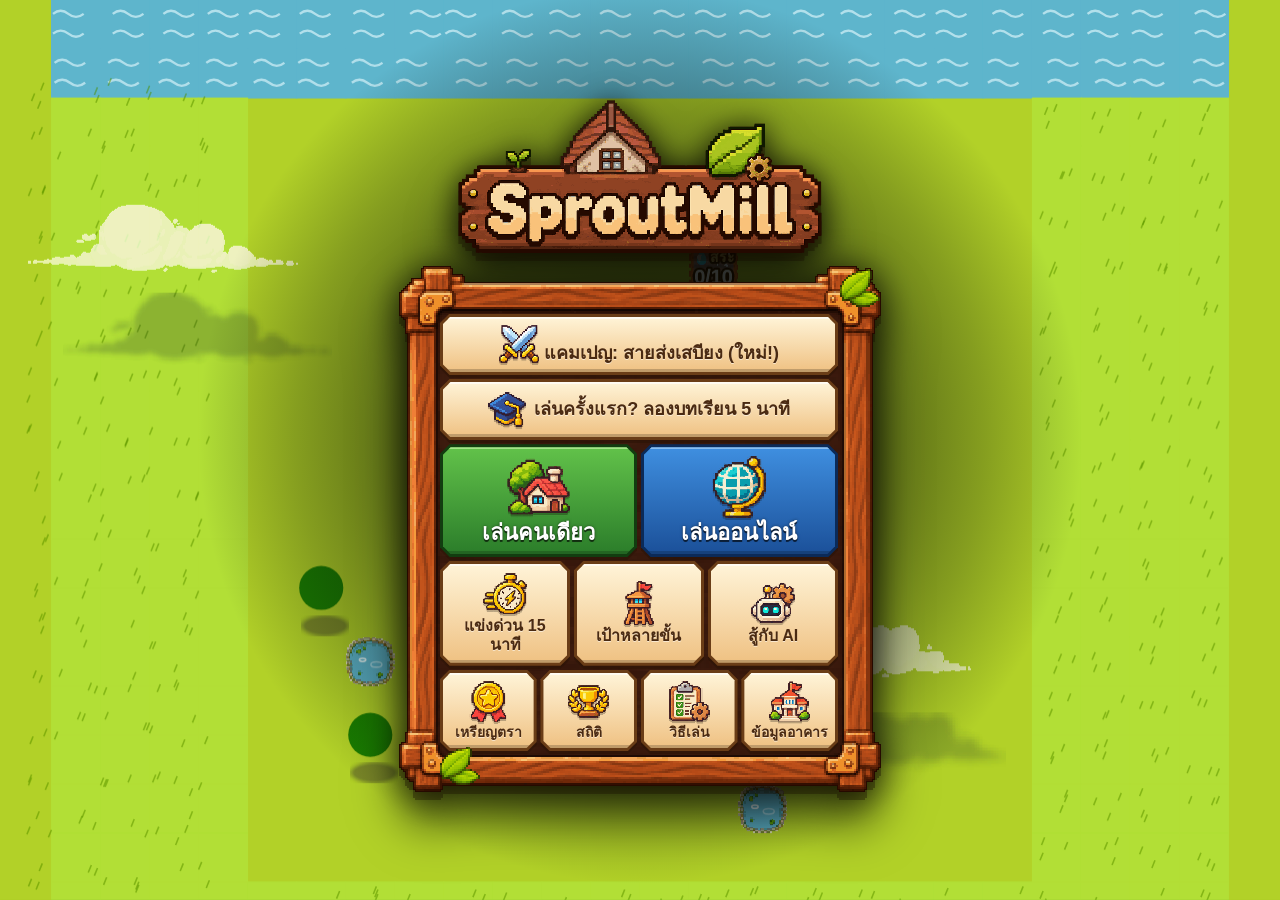
==== index.html @ e4850dcb "v436: ปุ่มย้อนกลับใช้ไอคอน ▶ แบบปุ่มเมนู กลับด้านให้ชี้ซ้าย Co-Authored-By: Claude Opus 5.5 <noreply" ====
<!doctype html><html><head><meta charset=utf8><meta name="apple-mobile-web-app-capable" content="yes"><meta name="mobile-web-app-capable" content="yes"><meta name="apple-mobile-web-app-status-bar-style" content="default"><meta name="apple-mobile-web-app-title" content="SproutMill"><meta name="theme-color" content="#5a3a1e"><link rel="manifest" href="manifest.json"><link rel="apple-touch-icon" href="icon-180.png"><meta name=viewport content="width=device-width,initial-scale=1,viewport-fit=cover"><style>:root{color-scheme:light;box-sizing:border-box;padding-top:env(safe-area-inset-top,0px);padding-bottom:env(safe-area-inset-bottom,0px)}html{scroll-padding-top:env(safe-area-inset-top,0px)}body{margin:0;padding:0;font:14px -apple-system,BlinkMacSystemFont,sans-serif;background:#fff;color:#000}img{max-width:100%}[hidden]:not([hidden=until-found i]){display:none!important}</style></head><body>
<title>SproutMill Online</title>
  <style>
    body {
      margin: 0;
      min-height: 100vh;
      display: flex;
      align-items: center;
      justify-content: center;
      background: #223d27; /* v288: พื้นหลังเขียวเข้ม */
      color: #f5f5f5;
      font-family: system-ui, sans-serif;
    }

    #app {
      text-align: center;
      padding: 10px;
    }

    canvas {
      image-rendering: pixelated;
      border: 2px solid #2f5a2c;
      background: #2d2d44;
      /* v290 รุ่นทดลอง Tiny Swords: ไม่ใช้ filter สี (ภาพต้นฉบับสีพอดีแล้ว) */
      /* v188: จอแคบ 98vw-6px + ขอบ 4px + padding ของ #app 20px กว้างเกินจอ ~5px จึงจำกัดไม่ให้เกิน 100vw-24px */
      width: min(calc(98vw - 6px), calc(100vw - 24px)); max-width: min(calc(98vw - 6px), calc(100vw - 24px));
      height: auto;
      cursor: pointer;
    }

    body {
      align-items: flex-start !important;
      padding-top: 96px;
      box-sizing: border-box;
    }

    h1 {
      position: fixed;
      top: 8px;
      left: 50%;
      transform: translateX(-50%);
      margin: 0;
      font-size: 24px;
      z-index: 61;
      white-space: nowrap;
      pointer-events: none;
    }

    /* v190: จอแคบ ชื่อเกมชิดซ้ายและเล็กลง ไม่ให้ซ้อนกับป้ายเงินมุมขวาบน */
    @media (max-width: 600px) {
      h1 {
        left: 10px;
        transform: none;
        font-size: 18px;
        top: 12px;
      }
      #vsBar {
        left: 8px !important;
        transform: none !important;
        max-width: calc(100vw - 145px) !important;
        text-align: left !important;
      }
      body {
        padding-top: 128px !important;
      }
    }

    #status {
      margin-top: 12px;
      font-size: 14px;
      opacity: 0.85;
    }

    /* โหมดแข่ง: ดูสองฝั่งคู่กัน หรือขยายทีละฝั่งเต็มจอ (จอแคบเริ่มที่ฝั่งคุณ) */
    #stage {
      position: relative;
      margin: 0 auto;
    }
    #stage.focus {
      overflow: hidden;
      width: min(calc(98vw - 6px), calc(100vw - 20px), 80vh);
      max-width: none;
    }
    #stage.focus canvas {
      box-sizing: border-box;
      width: 200%;
      max-width: none;
      transform: translateX(0);
    }
    #stage.focus.ai canvas {
      transform: translateX(-50%);
    }
    #viewSwitch {
      display: flex;
      gap: 6px;
      justify-content: center;
      margin-top: 10px;
    }
    #viewSwitch button {
      min-height: 40px;
      padding: 8px 14px;
      border: 1px solid #666;
      border-radius: 8px;
      background: #3a3a55;
      color: #f5f5f5;
      font-size: 15px;
      cursor: pointer;
    }
    #viewSwitch button.on {
      background: #f5c542;
      border-color: #f5c542;
      color: #222;
      font-weight: 700;
    }

    /* v218: เกมเต็มหน้าต่างแบบต้นฉบับ ไม่มีการเลื่อนหน้า เมนูลอยทับกระดาน (ขนาดกระดานตั้งใน fitCanvasToWindow) */
    html, body { height: 100%; overflow: hidden; overscroll-behavior: none; }
    body { padding: 0 !important; }
    h1 { display: none; }
    #app { padding: 0; }
    #stage { position: fixed; margin: 0; overflow: hidden; z-index: 1; }
    #stage canvas, #stage.focus canvas { display: block; border: none; box-sizing: border-box; max-width: none; }
    #stage.focus { width: auto; }
    #viewSwitch { position: static; justify-content: flex-start; margin: 2px 0 4px; gap: 4px; }
    #viewSwitch button { min-height: 30px; padding: 3px 10px; font-size: 13px; }
    @media (max-width: 600px) {
      #vsBar { left: auto !important; max-width: none !important; }
    }
    #status { margin: 0; font-size: 12px; opacity: 1; text-align: left; }
  </style>


  <div id="app">
    <h1>SproutMill</h1>
    <div id="stage"><canvas id="board" width="512" height="512"></canvas></div>
    <p id="status">กำลังโหลด...</p>
    <div id="viewSwitch" hidden>
      <button type="button" data-focus="human">ฝั่งคุณ</button>
      <button type="button" data-focus="both">สองฝั่ง</button>
      <button type="button" data-focus="ai">ฝั่ง AI</button>
    </div>
  </div>
  <script src="supabase.js"></script>
  <link rel="stylesheet" href="assets/story/chapter-1/story.css">
  <script src="assets/story/chapter-1/story.js"></script>
<script>window.TOWN_ONLINE = { url: "https://uokxrijfhezojnasnzps.supabase.co", key: "eyJhbGciOiJIUzI1NiIsInR5cCI6IkpXVCJ9.eyJpc3MiOiJzdXBhYmFzZSIsInJlZiI6InVva3hyaWpmaGV6b2puYXNuenBzIiwicm9sZSI6ImFub24iLCJpYXQiOjE3ODEyMDY1MzgsImV4cCI6MjA5Njc4MjUzOH0.q1BVGxQKhZt7mUCx8zYpSocfyEuaC3zXsKbWak0YqBo" };</script>
<script>// ขั้นที่ 7: ขายสิ่งก่อสร้าง / เงินหมดคือเกมจบ / บ่อน้ำเริ่มต้น / แก้บั๊ก
// - ทุ่งข้าวสาลีต้องมีน้ำ 3, ต้นไม้ต้องมีน้ำ 5 (น้ำ passive จากสระ/ปั๊มใช้กับทั้งสองอย่าง)
// - บ้านเกษตรกรเก็บข้าวสาลี บ้านคนตัดไม้ตัดต้นไม้ ทั้งคู่ต้องติดถนนและมีประตู
// - คลังไม้และ ลานไม้ เก็บไม้ ไซโลเก็บข้าวสาลี
// - บ้านเกษตรกร $10/นาที บ้านคนตัดไม้ $50/นาที หักทุกนาทีของเวลาจริง
// - ขายอาคารได้ คืนเงิน 75% ของราคาสร้าง ของในอาคารจะหาย
// - ถ้าขายถนน อาคารที่ประตูหันไปทางถนนนั้นจะใช้งานไม่ได้ จนกว่าจะมีถนนมาวางติด
// - เงินหมด = เกมจบ
// ==================== ตารางกลางของเกม ====================
// ข้อมูลทุกอย่างของอาคารและสินค้าอยู่ที่นี่ที่เดียว ค่าอื่นในโค้ดอ่านจากตารางนี้
// BUILDINGS: label = ชื่อไทย, cost = ราคาสร้าง, wage = ค่าแรงต่อนาที, woodCost = ไม้ที่ต้องใช้ตอนสร้าง,
//            needsRoad = ต้องติดถนน
//            ข้อมูลการผลิต (ขั้นที่ 2: ค่าคงที่ทุกตัวในเกมอ่านจากที่นี่): water = น้ำที่พืชต้องใช้, growSec = เวลาโต (วินาที),
//            out = สินค้าที่ได้, capacity = ความจุ, passive = น้ำที่ให้ตามระยะ {ระยะ: น้ำ}, shade = เงาตามระยะ {ระยะ: ค่าเงา},
//            refillSec = เวลาเติมน้ำ 1 ถัง, craftSec = เวลาผลิต 1 ชิ้น, recipe/recipes = วัตถุดิบ, inCap/outCap = รับเข้า/รอส่งได้สูงสุด
// GOODS: price = ราคาขายต่อหน่วย, stars = ดาวต่อชิ้น (ได้เมื่อรถส่งของถึง)
// shade = เงาที่อาคารปล่อยตามระยะ, dirty = ความสกปรกตามระยะ, penaltyTimes ของพืช: เวลาโตเพิ่มเท่าตัวต่อโทษ 1 ระดับ
const BUILDINGS = {
  road: { label: 'ถนน', cost: 900 },
  field: { label: 'ทุ่งข้าวสาลี', cost: 280, water: 3, growSec: 20, out: 'wheat' },
  cotton: { label: 'ทุ่งฝ้าย', cost: 280, water: 4, growSec: 20, out: 'cotton' },
  sugarcane: { label: 'ทุ่งอ้อย', cost: 300, water: 4, growSec: 20, out: 'sugarcane' },
  saltfield: { label: 'ทุ่งเกลือ', cost: 1400, water: 3, growSec: 180, saltySec: [180, 180, 75, 30], out: 'brine' },
  farmhouse: { label: 'บ้านเกษตรกร', cost: 1200, wage: 11, woodCost: 1, needsRoad: true, harvestSec: 1, shade: { 1: -2, 2: -1 } },
  silo: { label: 'ไซโล', cost: 11000, woodCost: 5, needsRoad: true, capacity: 20, shade: { 1: -3, 2: -2, 3: -1 } },
  pond: { label: 'สระ', cost: 9000, waterCost: 10, passive: { 1: 2, 2: 1 } }, // v172: น้ำระยะ 2, v177: คนเกษตรขนน้ำ 10 ถังมาส่งที่จุดสร้าง (waterCost = จำนวนที่ต้องส่ง)
  // v178: ให้เฉพาะค่า passive ถังน้ำแก่สิ่งก่อสร้างที่ติดกัน 1 ช่อง (ไม่ให้น้ำแก่พืช และไม่สร้างถังน้ำเข้าคลัง)
  waterpump: { label: 'ปั๊มน้ำ', cost: 33000, woodCost: 3, oakCost: 3, drum: { 1: 1 } },
  well: { label: 'บ่อน้ำ', cost: 1400, woodCost: 1, refillSec: 30, capacity: 1 },
  windpump: { label: 'กังหันลม', cost: 13500, woodCost: 3, refillSec: 15, capacity: 1, shade: { 1: -1 } },
  tree: { label: 'ต้นไม้', cost: 450, water: 5, growSec: 30, out: 'wood' },
  oaktree: { label: 'สวนต้นโอ๊ก', cost: 1100, water: 1, growSec: 120, out: 'oakwood' },
  lumberjack: { label: 'บ้านคนตัดไม้', cost: 2400, wage: 28, needsRoad: true, shade: { 1: -2, 2: -1 } },
  woodshed: { label: 'คลังไม้', cost: 5500, needsRoad: true, capacity: 10, shade: { 1: -1 } },
  lumberyard: { label: 'ลานไม้', cost: 18000, woodCost: 5, needsRoad: true, capacity: 20, shade: { 1: -1 } },
  tradedepot: { label: 'สถานีขนส่งสินค้า', cost: 5500, woodCost: 5, wage: 22, tripSec: 10, shipment: 10, dirty: { 1: 2, 2: 1 } },
  ranchhouse: { label: 'บ้านฟาร์มสัตว์', cost: 1300, wage: 11, woodCost: 1, needsRoad: true, shade: { 1: -2, 2: -1 } },
  feedmill: { label: 'เครื่องบดอาหารสัตว์', cost: 4600, woodCost: 3, craftSec: 10, recipe: { wheat: 2 }, outCap: 2 },
  trough: { label: 'ราง', cost: 5500, woodCost: 1, capacity: 5 },
  windmill: { label: 'โรงโม่แป้ง', cost: 2700, wage: 54, woodCost: 5, needsRoad: true, craftSec: 30, recipes: { flour: { wheat: 2, wood: 1 }, sugar: { sugarcane: 3, wood: 1 }, salt: { brine: 4, wood: 2 } }, inCap: { wheat: 2, sugarcane: 3, brine: 4, wood: 2 }, outCap: { flour: 4, sugar: 4, salt: 4 }, shade: { 1: -3, 2: -2, 3: -1 } },
  storehouse: { label: 'คลังสินค้า', cost: 14000, woodCost: 5, needsRoad: true, capacity: 20, shade: { 1: -1 } },
  chickencoop: { label: 'โรงไก่', cost: 16500, woodCost: 3, craftSec: 30, recipe: { feed: 3, water: 1, wood: 1 }, out: 'eggs', outCap: 2 },
  milkbarn: { label: 'โรงวัว', cost: 28000, woodCost: 10, craftSec: 90, recipe: { feed: 8, water: 3, wood: 1 }, out: 'milk', outCap: 2, shade: { 1: -2, 2: -1 } },
  sheeppen: { label: 'คอกแกะ', cost: 11000, woodCost: 3, craftSec: 60, recipe: { feed: 8, water: 5, wood: 1 }, out: 'wool', outCap: 2 },
  warehouse: { label: 'โกดัง', cost: 16000, woodCost: 3, needsRoad: true, capacity: 20, shade: { 1: -2, 2: -1 } },
  // v185: ผลิตไม้แปรรูป (lumber) ได้แล้ว: ไม้ 5 + ไฟฟ้า 2 + ถังน้ำ 1 (10 วิ) ส่วน oakbarrel/woodenbox ยังไม่ผลิต (ต้องมีเหล็ก)
  // (in = วัตถุดิบ, sec = เวลาผลิต, ผลิตหนึ่งชิ้นต่อหนึ่งรอบ) outCap = ไม้แปรรูปรอขนไปคลังไม้ได้สูงสุด
  lumbermill: { label: 'โรงเลื่อย', cost: 46000, woodCost: 5, wage: 95, needsRoad: true, shade: { 1: -2, 2: -1 }, outCap: 2,
    recipes: {
      lumber: { in: { wood: 5, energy: 2, waterdrum: 1 }, sec: 10 },
      oakbarrel: { in: { oakwood: 3, iron: 1, energy: 1 }, sec: 30 },
      woodenbox: { in: { lumber: 1, wood: 2, energy: 2 }, sec: 120 },
    } },
  waterfacility: { label: 'โรงผลิตถังน้ำ', cost: 11000, wage: 55, woodCost: 2, needsRoad: true, craftSec: 30, recipe: { water: 3 }, out: 'waterdrum', inCap: 3, outCap: 2 },
  // เงาระยะ 2 (ค่าตามระยะ: ช่องติดกัน = ระยะ แล้วลดช่องละ 1 เหมือนอาคารอื่น) outCap = ไฟฟ้าเก็บรอได้ (ค่าที่คลอสตั้งเอง)
  windturbine: { label: 'กังหันผลิตไฟ', cost: 2700, woodCost: 1, needsRoad: true, craftSec: 60, out: 'energy', outCap: 4, shade: { 1: -2, 2: -1 } },
  oilpump: { label: 'บ่อน้ำมัน', cost: 1400, woodCost: 3, needsRoad: true, craftSec: 180, out: 'crude', outCap: 2, dirty: { 1: 3, 2: 2, 3: 1 } },
  // ไฟฟ้า = น้ำมันดิบ 2 + ถังน้ำ 1 (20 วิ x CraftTimeMod 0.5 = 10 วิ) ปล่อยไฟฟ้า passive ระยะ 3 (energyRange)
  // เงาและความสกปรกระยะ 3 (3/2/1 ตามหลักเดียวกับเงา)
  powerplant: { label: 'โรงไฟฟ้า', cost: 265000, wage: 430, woodCost: 10, lumberCost: 10, energyCost: 10, needsRoad: true, needsPaved: true, needsPump: true,
    craftSec: 10, recipe: { crude: 2, waterdrum: 1 }, out: 'energy', outCap: 4, energyRange: 3,
    shade: { 1: -3, 2: -2, 3: -1 }, dirty: { 1: 3, 2: 2, 3: 1 } },
  fuelstorage: { label: 'คลังเชื้อเพลิง', cost: 14000, woodCost: 5, needsRoad: true, capacity: 20, dirty: { 1: 3, 2: 2, 3: 1 } },
  // คนงาน 1 คนขนน้ำมันดิบจากบ่อน้ำมันที่เต็มไปคลังเชื้อเพลิง และไฟฟ้าจากกังหัน/โรงไฟฟ้าที่เต็มไปโกดัง
  workerhouse: { label: 'บ้านคนงาน', cost: 2700, wage: 64, woodCost: 1, needsRoad: true, shade: { 1: -2, 2: -1 } },
  // ผลิตเนย (Butter) = นม 2 + เกลือ 2 + น้ำตาล 1 (30 วิ x CraftTimeMod 1) ส่วน Dough/Baguette/Jam ฯลฯ ยังไม่ทำ
  bakery: { label: 'เบเกอรี่', cost: 380000, wage: 720, woodCost: 10, lumberCost: 10, energyCost: 10, needsRoad: true,
    craftSec: 30, recipe: { milk: 2, salt: 2, sugar: 1 }, out: 'butter', outCap: 2, shade: { 1: -2, 2: -1 } },
  // v374: เตาอบขนมปัง แป้ง 2 + น้ำตาล 1 + ไม้ 1 (ฟืน) -> ขนมปัง 1 (40 วิ) คนงานประจำเตาขนของจากคลังสินค้า/คลังไม้
  oven: { label: 'เตาอบขนมปัง', cost: 20000, wage: 40, woodCost: 5, needsRoad: true, craftSec: 40, recipe: { flour: 2, sugar: 1, wood: 1 }, out: 'bread', outCap: 2, shade: { 1: -1 } },
  // v328: หอเวท ลดโทษรอบตัว (ดู CURE_TYPES) ไม่ใช้ไม้ ไม่มีค่าแรง ไม่ต้องติดถนน ไม่ให้เงา
  suntower: { label: 'หอเวทสุริยะวายุ', cost: 100000 },
  saltcrystal: { label: 'เสาคริสตัลดูดเกลือ', cost: 100000 },
  greenlamp: { label: 'ตะเกียงเวทสีเขียว', cost: 100000 },
};
const GOODS = {
  wheat: { price: 280, stars: 1 },
  cotton: { price: 330, stars: 1 },
  sugarcane: { price: 420, stars: 1 },
  wood: { price: 240, stars: 1 },
  oakwood: { price: 320, stars: 1 },
  feed: { price: 580, stars: 2 },
  flour: { price: 1950, stars: 12 },
  eggs: { price: 2300, stars: 14 },
  milk: { price: 8600, stars: 60 },
  wool: { price: 5800, stars: 40 },
  sugar: { price: 2400, stars: 21 },
  brine: { price: 290, stars: 1 },
  salt: { price: 2200, stars: 16 },
  waterdrum: { price: 45, stars: 1 },
  lumber: { price: 1400, stars: 8 },
  energy: { price: 140, stars: 1 },
  crude: { price: 45, stars: 1 },
  butter: { price: 29000, stars: 153 },
  bread: { price: 8500, stars: 55 },
};
// ลำดับการสร้างของ AI (วนซ้ำ)
const AI_ORDER = ['road', 'field', 'farmhouse', 'field', 'silo', 'tradedepot', 'road', 'lumberjack', 'woodshed',
  'field', 'cotton', 'pond', 'farmhouse', 'tree', 'oaktree', 'sugarcane', 'tradedepot', 'ranchhouse', 'feedmill', 'trough',
  'waterpump', 'field', 'lumberyard', 'storehouse', 'chickencoop', 'tradedepot', 'windmill', 'milkbarn', 'sheeppen',
  'field', 'cotton', 'road', 'tradedepot'];
// ====================================================

const GRID_SIZE = 16;
const MICRO = 4;                // แต่ละช่องแบ่งเป็น 4x4 ไมโคร ให้คนงานเดินลอดรอยต่อระหว่างอาคารได้
const MICRO_SIZE = GRID_SIZE * MICRO;
const BUILDING_SCALE = 1.0;     // ขนาดภาพอาคารบนจอ (เดิม 1.5) ให้เห็นรอยต่อระหว่างอาคารที่ติดกัน
const TILE_SIZE = 32;
const POND320_COST = 12, CLOUD320_ALPHA = 0.65, TREE320_DY = 9; // v320t · v323: เมฆ 0.5 -> 0.65
const GROW_MS = BUILDINGS.field.growSec * 1000;          // ข้าวสาลีโตใช้เวลา 20 วินาที (นับจากมีน้ำครบ)
const TREE_GROW_MS = BUILDINGS.tree.growSec * 1000;
const HARVEST_MS = BUILDINGS.farmhouse.harvestSec * 1000;        // เวลาเก็บเกี่ยว / ตัดไม้ 1 วินาที
const STEP_MS = 800;            // v274: เดินบนพื้นทั่วไป 1 ช่องใช้ 0.8 วินาที (เดิม 0.4)
const STEP_ROAD_MS = 400;       // v274: เดินบนถนนดิน 1 ช่องใช้ 0.4 วินาที (เดิม 0.2) ลาดยาง = ครึ่งหนึ่ง 0.2 วินาที
const DIAG_COST = 1.4;          // เดินเฉียงใช้เวลาเพิ่มประมาณ 1.4 เท่า
const IDLE_CHECK_MS = 500;      // ตอนว่างเช็กงานทุก 0.5 วินาที
const SILO_CAP = BUILDINGS.silo.capacity;            // ไซโลเก็บข้าวสาลีได้ 20 หน่วย
const SELL_PRICE = Object.fromEntries(Object.entries(GOODS).map(([k, g]) => [k, g.price])); // ราคาขายต่อหน่วย (ขายผ่าน สถานีขนส่งสินค้า) อ่านจากตาราง GOODS
const SHIPMENT = BUILDINGS.tradedepot.shipment;                          // รถบรรทุกส่งทีละ 10 ชิ้น
const TRIP_MS = BUILDINGS.tradedepot.tripSec * 1000;                        // รถบรรทุกไปกลับ 10 วินาที (ค่าที่คลอสตั้งเอง)
const SELL_REFUND = 0.75;                     // ขายอาคารคืนเงิน 75% ของราคาสร้าง
const STAR_PER_ITEM = Object.fromEntries(Object.entries(GOODS).map(([k, g]) => [k, g.stars])); // ดาวที่ได้ต่อชิ้น เมื่อรถส่งของถึง อ่านจากตาราง GOODS
const WATER_NEED_COTTON = BUILDINGS.cotton.water;
const WATER_NEED_SUGARCANE = BUILDINGS.sugarcane.water;
const WATER_NEED = BUILDINGS.field.water;           // ทุ่งข้าวสาลีต้องมีน้ำ 3 หน่วย
const TREE_WATER_NEED = BUILDINGS.tree.water;      // ต้นไม้ต้องมีน้ำ 5 หน่วย (จากเว็บ)
const POND_RANGE = 2;
const PUMP_RANGE = 2;           // ปั๊มน้ำให้น้ำในรัศมี 2 ช่อง
const REFILL_MS = { well: BUILDINGS.well.refillSec * 1000, windpump: BUILDINGS.windpump.refillSec * 1000 }; // บ่อน้ำ/กังหันลมเติมน้ำ 1 ถังใช้เวลา
const SOURCE_CAP = BUILDINGS.well.capacity;           // บ่อน้ำ/กังหันลมเก็บได้ 1 ถัง
const START_COINS = 1000000;
const ROAD_UPGRADE_COST = 29000;
const WAGE = Object.fromEntries(Object.entries(BUILDINGS).filter(([, b]) => b.wage !== undefined).map(([k, b]) => [k, b.wage]));
const WAGE_TICK_MS = 60000;     // หักค่าแรงทุก 1 นาทีของเวลาจริง
const STORE_CAP = Object.fromEntries(['silo', 'woodshed', 'lumberyard', 'storehouse', 'warehouse', 'fuelstorage'].map((t) => [t, BUILDINGS[t].capacity])); // จากเว็บ
const WOOD_COST = Object.fromEntries(Object.entries(BUILDINGS).filter(([, b]) => b.woodCost !== undefined).map(([k, b]) => [k, b.woodCost])); // ต้องใช้ไม้ในคลังตอนสร้าง อ่านจากตาราง BUILDINGS
const COST = Object.fromEntries(Object.entries(BUILDINGS).map(([k, b]) => [k, b.cost])); // ราคาสร้าง อ่านจากตาราง BUILDINGS
const NEEDS_ROAD = Object.fromEntries(Object.entries(BUILDINGS).filter(([, b]) => b.needsRoad).map(([k]) => [k, true])); // ต้องติดถนน
const LABEL = Object.fromEntries(Object.entries(BUILDINGS).map(([k, b]) => [k, b.label])); // ชื่อไทยของอาคาร
const DIRS4 = [[1, 0], [0, 1], [-1, 0], [0, -1]];
const DIRS8 = [[1, 0], [-1, 0], [0, 1], [0, -1], [1, 1], [1, -1], [-1, 1], [-1, -1]];
const SOURCE_TYPES = ['well', 'windpump'];
const DOOR_OK_TYPES = ['field', 'cotton', 'sugarcane']; // วางบนช่องประตูของอาคารได้ (คนเดินทับได้)
const HOUSE_TYPES = ['farmhouse', 'lumberjack'];
const DOOR_TYPES = ['farmhouse', 'lumberjack', 'silo', 'woodshed', 'lumberyard', 'ranchhouse', 'windmill', 'storehouse', 'chickencoop', 'milkbarn', 'sheeppen', 'waterfacility', 'warehouse', 'lumbermill', 'powerplant', 'fuelstorage', 'bakery', 'workerhouse', 'oven'];
// โรงเลี้ยงสัตว์: สัตว์เดินไปกินอาหารสัตว์จากราง บ้านฟาร์มสัตว์ขนน้ำ ไม้ และเก็บผลผลิตไปคลังสินค้า
const ANIMALS = Object.fromEntries(['chickencoop', 'milkbarn', 'sheeppen'].map((t) => {
  const b = BUILDINGS[t];
  return [t, { feed: b.recipe.feed, water: b.recipe.water, wood: b.recipe.wood, out: b.out, ms: b.craftSec * 1000 }];
}));
const ANIMAL_OUT_CAP = BUILDINGS.chickencoop.outCap;                                              // ผลผลิตรอขนไปคลังได้ 2 หน่วย
const STORE_KINDS = ['flour', 'eggs', 'milk', 'wool', 'sugar', 'salt', 'butter', 'bread'];         // ของที่เก็บในคลังสินค้า (Crafted)
const WAREHOUSE_KINDS = ['waterdrum', 'energy'];                                                  // ของที่เก็บในโกดัง (Produced)         // ของที่เก็บในคลังสินค้า
const FUEL_KINDS = ['crude'];                                                           // v187: ของที่เก็บในคลังเชื้อเพลิง (Fuel)
const DEPOT_KINDS = ['wheat', 'cotton', 'sugarcane', 'wood', 'oakwood', 'feed', 'flour', 'eggs', 'milk', 'wool', 'sugar', 'brine', 'salt', 'waterdrum', 'lumber', 'energy', 'crude', 'butter', 'bread'];
const WOOD_STORES = ['woodshed', 'lumberyard'];
const CROP_TYPES = ['field', 'cotton', 'sugarcane', 'tree', 'oaktree', 'saltfield'];
const FEED_MS = BUILDINGS.feedmill.craftSec * 1000;         // เครื่องบดอาหารสัตว์: ข้าวสาลี 2 -> อาหารสัตว์ 1 ใช้เวลา 10 วินาที (ตามที่บอสหนึ่งกำหนด)
const FEED_WHEAT_NEED = BUILDINGS.feedmill.recipe.wheat;     // เครื่องบดอาหารสัตว์รับข้าวสาลีได้เท่ากับ 1 รอบการผลิต ไม่เก็บเกิน
const FEED_OUT_CAP = BUILDINGS.feedmill.outCap;        // อาหารสัตว์ที่ผลิตแล้วรอส่งไปรางเก็บได้ 2 หน่วย
const TROUGH_CAP = BUILDINGS.trough.capacity;          // ราง: เก็บอาหารสัตว์ได้ 5 หน่วย (ไม่ผลิตเอง)

// โหมดทดสอบ: ลดเวลาโต/เก็บเกี่ยว/เติมน้ำเหลือ 20% (การเดิน และค่าแรงไม่เปลี่ยน)
let timeScale = 1;
function scaled(ms) {
  return ms * timeScale;
}
// v196: นาฬิกาเกม: ทุกอย่างในเกม (ผลิต เดิน ค่าแรง รถส่งของ เวลาแข่ง) ใช้เวลานี้แทนเวลาจริง
// ปุ่มเร่งความเร็ว x1-x16 ทำให้นาฬิกานี้เดินเร็วขึ้น ทั้งสองฝั่งเร็วเท่ากัน
const GAME_SPEEDS = [1, 2, 4, 8, 16];
let gameSpeed = 1;
let demo340 = false, demoPrevSpeed340 = 1; // v340: ฉากหลังเมนู AI เล่นเอง
let clockVirt = Date.now(), clockReal = Date.now(), clockFixed = null;
let clockPaused = false; // v241: พักเกม (ปุ่ม ⏸ หรือเปิดคู่มือ/เมนู) นาฬิกาเกมหยุด ทุกฝั่งหยุดพร้อมกัน
function gameNow() {
  if (clockFixed !== null) return clockFixed; // ระหว่างคำนวณแต่ละช่วงย่อยของเฟรม
  if (clockPaused) return clockVirt;
  return clockVirt + (Date.now() - clockReal) * gameSpeed;
}
// เลื่อนนาฬิกาเกมตามเวลาจริงที่ผ่านไป คืนช่วง [จาก, ถึง] (เร่งอยู่: เฟรมห่างเกิน 0.25 วิ เช่นสลับแท็บ ไม่นับส่วนเกิน)
function advanceClock() {
  const r = Date.now();
  if (clockPaused) { clockReal = r; return [clockVirt, clockVirt]; } // v241
  let dt = Math.max(0, r - clockReal);
  clockReal = r;
  if (gameSpeed > 1) dt = Math.min(dt, 250);
  const from = clockVirt;
  clockVirt += dt * gameSpeed;
  return [from, clockVirt];
}
function setGameSpeed(v) {
  clockVirt = gameNow(); clockReal = Date.now();
  gameSpeed = v;
}

const canvas = document.getElementById('board');
// มุมมองไอโซเมตริก: ผืนผ้าใบ 800x500 พิกเซล, ครึ่งความกว้างช่อง 24 px, ครึ่งความสูงช่อง 12 px, จุดกำเนิดบนจอ (400, 70)
const ISO_HW = 24, ISO_HH = 12, ISO_OX = 400, ISO_OY = 50;
canvas.width = 800;
canvas.height = 500;
const ctx = canvas.getContext('2d');
ctx.imageSmoothingEnabled = false;
let viewAngle = 0; // มุมการหมุนมุมมอง (เรเดียน) หมุนได้อิสระ
let viewLocked = false; // v289t: รุ่นทดลองกล้อง เริ่มแบบไม่ล็อก (เดิม true) // v218: เริ่มเกมแบบล็อกมุมมอง // ล็อกมุมมอง: ห้ามหมุน เลื่อน ซูม (ยังวางอาคารและคลิกได้ปกติ)
let topView = true;    // มุมมองจากด้านบน: แสดงช่องเป็นสี่เหลี่ยมจัตุรัสราบ ไม่ใช่รูปเพชร
const TOP_TILE_PX = 30; // ขนาดช่องบนจอในมุมมองจากด้านบน (ก่อนซูม)
const PERSP_K = 0.1;    // ความแรง perspective ของมุมมองเพชร: ด้านหน้าใหญ่กว่ากลาง +10% ด้านหลังเล็กกว่า -10%
let viewZoom = 1;  // ระดับการซูม (1 = ปกติ)
let viewOX = ISO_OX, viewOY = ISO_OY; // ตำแหน่งจุดกำเนิดของกระดานบนจอ (เปลี่ยนตอนซูม)
let hoverCell = null; // ช่องที่เคอร์เซอร์ชี้อยู่ (ใช้ไฮไลต์ตอนเลือกเครื่องมือสร้าง)
const statusEl = document.getElementById('status');

// ช่องบนกระดาน: null = ว่าง
// { type: 'road' }
// { type: 'field' | 'cotton' | 'tree', need, growMs, water, passive, incoming, growStart, reserved }  growStart = null จนกว่าน้ำจะครบ
// { type: 'farmhouse' | 'lumberjack', door: {x,y} | null, farmer }   door = null หมายถึงใช้งานไม่ได้
// { type: 'silo', door, stock (รวมทุกชนิด), goods: {wheat, cotton}, incoming }
// { type: 'woodshed' | 'lumberyard', door: {x,y} | null, stock, incoming }  incoming = จำนวนที่กำลังจะถูกส่งมา
// { type: 'pond' } / { type: 'waterpump' }   ให้น้ำแบบ passive
// { type: 'well' | 'windpump', stock, refillAt, reserved }   ต้องให้เกษตรกรไปตักน้ำ
// { type: 'tradedepot', trip, auto: {wheat, cotton, wood} }
let board = makeBoard();
let coins = START_COINS;
let buildType = null;
let upgradeMode = false; // โหมดอัปเกรดถนนดินเป็นลาดยาง
let messageTimer = null;
let showRange = false;
let showShade = false;   // โหมดแสดงระยะเงา (ไล่สีตามระดับเงา -1 อ่อน, -2 กลาง, -3 เข้ม)
let showStatus = false;  // โหมดแสดงแถบสถานะบนพืชและสิ่งก่อสร้าง (ผลิตอะไร เหลือเวลาเท่าไหร่ ขาดอะไร)
let wageAcc = 0;   // เวลาที่เกมทำงานจริงสะสมไว้ (ms) ใช้คิดค่าแรงทุก 1 นาที
let wageSeen = gameNow();
let gameOver = false;
let stars = 0;      // ดาวของรอบนี้ (ไม่บันทึกลงเครื่อง รีเฟรชแล้วหาย)

// ---------- ช่วยเหลือ ----------
function inBounds(x, y) {
  return x >= 0 && y >= 0 && x < GRID_SIZE && y < GRID_SIZE;
}
function cellAt(x, y) {
  return board[y][x];
}
function eachCell(fn) {
  for (let y = 0; y < GRID_SIZE; y++) {
    for (let x = 0; x < GRID_SIZE; x++) fn(board[y][x], x, y);
  }
}
function isRoad(x, y) {
  const c = cellAt(x, y);
  return !!c && c.type === 'road';
}
function isCrop(c) {
  return !!c && CROP_TYPES.includes(c.type);
}
function isHouse(c) {
  return !!c && HOUSE_TYPES.includes(c.type);
}
// อาคารที่มีประตูใช้งานได้ หรือสิ่งก่อสร้างอื่นที่ไม่ต้องใช้ประตู
function isUsable(c) {
  return !!c && (!DOOR_TYPES.includes(c.type) || !!c.door);
}
// เดินได้: ช่องว่าง ถนน หรือพืช (อาคารอื่นเดินทับไม่ได้)
function walkable(x, y) {
  if (!inBounds(x, y)) return false;
  const c = cellAt(x, y);
  return !c || c.type === 'road' || isCrop(c);
}
// เดินได้ระดับไมโคร: ช่องว่าง ถนน พืช เดินได้ทั้งช่อง
// สิ่งก่อสร้าง/ต้นไม้ใช้พื้นที่กลาง 2x2 ไมโคร ขอบรอบช่องยังเดินได้ ทำให้รอยต่อระหว่างอาคารกว้าง 2 ไมโคร
function inMicro(mx, my) {
  return mx >= 0 && my >= 0 && mx < MICRO_SIZE && my < MICRO_SIZE;
}
function walkableMicro(mx, my) {
  if (!inMicro(mx, my)) return false;
  const c = cellAt(mx >> 2, my >> 2);
  if (!c || c.type === 'road' || isCrop(c)) return true;
  const lx = mx & 3, ly = my & 3;
  return !(lx >= 1 && lx <= 2 && ly >= 1 && ly <= 2);
}
// ไมโครของช่องประตู: ช่องประตูอยู่ติดอาคารทางไหน ก็เลือกขอบฝั่งนั้นของช่องประตู
function doorMicro(door, hx, hy) {
  const dx = door.x - hx, dy = door.y - hy;
  const lx = dx === 1 ? 0 : (dx === -1 ? 3 : 1);
  const ly = dy === 1 ? 0 : (dy === -1 ? 3 : 1);
  return [door.x * MICRO + lx, door.y * MICRO + ly];
}
// จุดยืนเริ่มต้นของคนงาน: ที่ประตู ถ้าไม่มีประตูใช้มุมของช่องอาคาร
function homeMicro(door, hx, hy) {
  return door ? doorMicro(door, hx, hy) : [hx * MICRO, hy * MICRO];
}
function neighbors4(x, y) {
  return DIRS4.map(([dx, dy]) => [x + dx, y + dy]).filter(([nx, ny]) => inBounds(nx, ny));
}
function isNear8(ax, ay, bx, by) {
  return Math.max(Math.abs(ax - bx), Math.abs(ay - by)) === 1;
}
// v277: สัตว์เดินช้ากว่าคนงาน (คูณเวลาต่อก้าว) ไก่ 1 = เท่าคน, แกะ 1.25, วัว 1.5 (ใช้ทั้งสองฝั่ง)
const ANIMAL_WALK = { chickencoop: 1, sheeppen: 1.25, milkbarn: 1.5 };
function ranchStepTime(r, fx, fy, tx, ty) {
  const h = inBounds(r.hx, r.hy) ? cellAt(r.hx, r.hy) : null;
  return stepTime(fx, fy, tx, ty) * ((h && ANIMAL_WALK[h.type]) || 1);
}
function stepTime(fx, fy, tx, ty) {
  const rc = cellAt(tx >> 2, ty >> 2);
  const base = (rc && rc.type === 'road' ? (rc.paved ? STEP_ROAD_MS / 2 : STEP_ROAD_MS) : STEP_MS) / MICRO;
  const diag = fx !== tx && fy !== ty;
  return diag ? base * DIAG_COST : base;
}
// ขอบแต่ละด้านให้ผลเข้ามาในเมือง: ภูเขา = เงา 5 ช่อง, แม่น้ำ = น้ำ 5 ช่อง, ทะเล = ความเค็ม 3 ช่อง, ทะเลทราย = ทราย 1 ช่อง
// ค่าที่ระยะ d (ช่องติดขอบ = 1) = dist - (d - 1) * step  ขอบที่ open = วาง สถานีขนส่งสินค้า ติดได้
const BIOMES = { forest: 'ป่า', plains: 'ที่ราบ', desert: 'ทะเลทราย' };
const BORDER_KINDS = {
  forest: { label: 'ป่า', open: true, color: '#3f8a33' },
  plains: { label: 'ที่ราบ', open: true, color: '#9cc25e' },
  desert: { label: 'ทะเลทราย', open: true, color: '#e2c486', emit: 'silica', dist: 1, step: 3 },
  ocean: { label: 'ทะเล', open: false, color: '#2b6fb0', emit: 'salty', dist: 3, step: 1 },
  river: { label: 'แม่น้ำ', open: false, color: '#5499b4', emit: 'water', dist: 5, step: 1 },
  mountain: { label: 'ภูเขา', open: false, color: '#857c72', emit: 'shady', dist: 5, step: 1 },
};
const BORDER_SLOTS = ['top', 'right', 'bottom', 'left', 'topLeft', 'topRight', 'bottomLeft', 'bottomRight'];
function defaultTerrain() {
  return { biome: 'plains', borders: Object.fromEntries(BORDER_SLOTS.map((k) => [k, 'plains'])), features: [] };
}
let terrain = defaultTerrain(); // ของฝั่งที่กำลังใช้งาน (สลับพร้อม useSide)
// ระยะจากขอบด้าน slot ถึงช่อง (x,y): ช่องที่ติดขอบ = 1
function borderDist(slot, x, y) {
  const G = GRID_SIZE;
  switch (slot) {
    case 'top': return y + 1;
    case 'bottom': return G - y;
    case 'left': return x + 1;
    case 'right': return G - x;
    case 'topLeft': return Math.max(x + 1, y + 1);
    case 'topRight': return Math.max(G - x, y + 1);
    case 'bottomLeft': return Math.max(x + 1, G - y);
    default: return Math.max(G - x, G - y);
  }
}
const terrainCache = new WeakMap();
// ค่าผลกระทบจากขอบแผนที่ทุกช่อง (คิดครั้งเดียวต่อแผนที่): { shady, water, salty, silica } เป็นอาเรย์ขนาด 16x16
function terrainField(t = terrain) {
  let f = terrainCache.get(t);
  if (f) return f;
  const N = GRID_SIZE * GRID_SIZE;
  f = { shady: new Array(N).fill(0), water: new Array(N).fill(0), salty: new Array(N).fill(0), silica: new Array(N).fill(0) };
  for (const slot of BORDER_SLOTS) {
    const k = BORDER_KINDS[t.borders && t.borders[slot]];
    if (!k || !k.emit) continue;
    for (let y = 0; y < GRID_SIZE; y++) {
      for (let x = 0; x < GRID_SIZE; x++) {
        const v = k.dist - (borderDist(slot, x, y) - 1) * k.step;
        const i = y * GRID_SIZE + x;
        if (v > f[k.emit][i]) f[k.emit][i] = v;
      }
    }
  }
  terrainCache.set(t, f);
  return f;
}
function terrainAt(kind, x, y) {
  return terrainField()[kind][y * GRID_SIZE + x];
}
function depotEdgeOk(x, y) {
  const G = GRID_SIZE - 1;
  const sides = [];
  if (y === 0) sides.push('top');
  if (y === G) sides.push('bottom');
  if (x === 0) sides.push('left');
  if (x === G) sides.push('right');
  return sides.some((s) => { const k = BORDER_KINDS[terrain.borders[s]]; return !!k && k.open; });
}
// v330: เหมือน depotEdgeOk แต่คืนชื่อด้านที่เปิดด้านเดียว (ใช้กำหนดทิศถนน/ทิศรถบรรทุก)
function depotOpenSide(x, y) {
  const G = GRID_SIZE - 1;
  const sides = [];
  if (y === 0) sides.push('top');
  if (y === G) sides.push('bottom');
  if (x === 0) sides.push('left');
  if (x === G) sides.push('right');
  return sides.find((s) => { const k = BORDER_KINDS[terrain.borders[s]]; return !!k && k.open; }) || null;
}
const DEPOT_SIDE_DELTA = { top: [0, -1], bottom: [0, 1], left: [-1, 0], right: [1, 0] }; // v330: ทิศออกนอกแผนที่ของแต่ละด้าน
const DEPOT_IN_BIT = { top: 4, bottom: 1, left: 2, right: 8 }; // v332: บิตทิศเข้าหาแผนที่ (ตรงข้ามทิศออก) ตามรหัส roadLinks (N1 E2 S4 W8)
const DEPOT_OUT_BIT = { top: 1, bottom: 4, left: 8, right: 2 }; // v332: บิตทิศออกนอกแผนที่
function depotRoadLen() { return topView ? TS_M : 2; } // v333: ยาวถึงขอบพื้นหญ้าด้านนอก
const DEPOT_TRUCK_MS_PER_TILE = 450; // v333: เวลาวิ่งต่อช่อง
function depotTravelMs() { return Math.min(Math.max(DEPOT_TRUCK_TRAVEL_MS, DEPOT_TRUCK_MS_PER_TILE * depotRoadLen()), TRIP_MS / 2); }
const DEPOT_ROAD_LEN_OLD = 2; // v330 (เดิม): ความยาวถนนลาดยางที่ต่อออกนอกแผนที่ (หน่วย = ช่อง)
const DEPOT_TRUCK_TRAVEL_MS = 1500; // v330: เวลาที่รถใช้วิ่งเข้า/ออกแต่ละเที่ยว (ไม่เกินครึ่งหนึ่งของ TRIP_MS)
// v330: ตำแหน่งต่อเนื่องบนจอ (ไม่ต้อง +0.5 เหมือน setTileBillboard เพราะ gx,gy ที่ส่งมาคือจุดกึ่งกลางอยู่แล้ว)
function setBillboardAtPoint(gx, gy, scale) {
  const [cx, cy] = gridToScreen(gx, gy);
  const p = perspAt(gx, gy);
  const k = scale * viewZoom * p;
  const baseDrop = topView ? 0 : ISO_HH * viewZoom * p;
  ctx.setTransform(k, 0, 0, k, cx - TILE_SIZE * k / 2, cy + baseDrop - TILE_SIZE * k);
}
// v330: ตำแหน่งรถบรรทุกตามถนน (0 = จอดอยู่ที่ตัว สถานีขนส่งสินค้า, 1 = จอดอยู่ปลายถนนนอกแผนที่)
function depotTruckFrac(trip, now) {
  if (!trip) return 0;
  const remaining = trip.arriveAt - now;
  const elapsed = TRIP_MS - remaining;
  const travel = depotTravelMs();
  if (elapsed < travel) return Math.max(0, Math.min(1, elapsed / travel)); // กำลังวิ่งออก
  if (remaining < travel) return Math.max(0, Math.min(1, remaining / travel)); // กำลังวิ่งกลับ
  return 1; // จอดรออยู่ปลายถนน (กำลังไปขาย)
}
// v331: กำลังวิ่งกลับเข้าแผนที่อยู่หรือไม่ (ใช้เลือกทิศหันของรูปรถ)
function depotTruckInbound(trip, now) {
  if (!trip) return false;
  const remaining = trip.arriveAt - now;
  const travel = depotTravelMs();
  return remaining < travel;
}
// v331: ภาพม้า+เกวียนจริง (Pixellab, 256x256, หันซ้ายเป็นค่าเริ่มต้น) แทนไอคอน depot_truck เดิม
const DEPOT_CART_SRC = '[data-uri]';
// v331: วาดรถม้าตามทิศถนนจริง (ซ้าย-ขวา: กลับด้านรูป, บน-ล่าง: หมุนรูป) ถ้าภาพยังไม่โหลดเสร็จ ใช้ไอคอนเดิม
// v334: ภาพเกวียนมีหลังคา ม้าวิ่ง (สไปรต์ชีตเรียงเฟรมแนวนอน)
//   fw/fh = ขนาดเฟรมในภาพ · w = ความกว้างที่วาด (สัดส่วนช่อง) · drop = เลื่อนขอบล่างลงจากกลางถนน (สัดส่วนช่อง)
const DEPOT_CART_SHEETS = {
  side:  { src: '[data-uri]', n: 9, fw: 256, fh: 146, w: 1.0, drop: 0.12 },
  front: { src: '[data-uri]', n: 8, fw: 64, fh: 128, w: 0.6, drop: 0.1 },
  back:  { src: '[data-uri]', n: 8, fw: 64, fh: 128, w: 0.6, drop: 0.1 },
};
const DEPOT_CART_FRAME_MS = 110; // v334: ความเร็วสลับเฟรมม้าวิ่ง
// ทิศที่เกวียนกำลังวิ่ง (บน/ล่าง/ซ้าย/ขวา บนจอมุมบน)
function depotCartDir(side, inbound) {
  const [dx, dy] = DEPOT_SIDE_DELTA[side];
  const mx = inbound ? -dx : dx, my = inbound ? -dy : dy;
  return my < 0 ? 'up' : my > 0 ? 'down' : mx > 0 ? 'right' : 'left';
}
function drawDepotCart(side, inbound, alpha = 1, now = 0) {
  const dir = depotCartDir(side, inbound);
  const key = dir === 'up' ? 'back' : dir === 'down' ? 'front' : 'side';
  const sh = DEPOT_CART_SHEETS[key];
  const img = artImg('depotcart_' + key, sh.src);
  if (!img) { drawSpr('depot_truck', 0, 0); return; } // ภาพยังโหลดไม่เสร็จ: ใช้ไอคอนเดิมไปพลางก่อน
  const f = Math.floor(now / DEPOT_CART_FRAME_MS) % sh.n;
  const w = TILE_SIZE * sh.w, h = w * sh.fh / sh.fw;
  const bottom = TILE_SIZE * (1 + sh.drop); // ขอบล่างของกรอบช่อง billboard = กลางถนน
  ctx.save();
  ctx.globalAlpha *= alpha;
  ctx.imageSmoothingEnabled = false;
  if (dir === 'right') { ctx.translate(TILE_SIZE, 0); ctx.scale(-1, 1); } // ภาพด้านข้างหันซ้าย: ไปขวาให้กลับด้าน
  ctx.drawImage(img, f * sh.fw, 0, sh.fw, sh.fh, (TILE_SIZE - w) / 2, bottom - h, w, h);
  ctx.restore();
}

// ---------- โทษการผลิต: เงา ความสกปรก ความเค็ม ----------
// อาคารที่ปล่อยเงา (บ้านเกษตรกร ไซโล โรงโม่ ฯลฯ) และ สถานีขนส่งสินค้า ปล่อยความสกปรก ตามระยะในตาราง BUILDINGS
const SHADE_SOURCES = Object.fromEntries(Object.entries(BUILDINGS).filter(([, b]) => b.shade).map(([t, b]) => [t, b.shade]));
const DIRTY_SOURCES = Object.fromEntries(Object.entries(BUILDINGS).filter(([, b]) => b.dirty).map(([t, b]) => [t, b.dirty]));
// ==================== v328: หอเวท ลดโทษของช่องรอบตัว (กติกาเดียวกันทั้งผู้เล่นและ AI) ====================
// ช่องติดหอ (ระยะ 1, 8 ช่อง) ลด 2 ระดับ · วงถัดไป (ระยะ 2, 16 ช่อง) ลด 1 ระดับ · v336: หลายหอบวกผลกัน สูงสุดลด 3 ระดับ
// หอเวทสุริยะวายุ = เงา · เสาคริสตัลดูดเกลือ = ความเค็ม (ไม่กระทบทุ่งเกลือ) · ตะเกียงเวทสีเขียว = มลพิษ
// คิดหลังจำกัดโทษแต่ละชนิดที่ 3 ระดับ (เงา 3 ติดหอ = เหลือ 1) · ไม่มีประตู ไม่ต้องติดถนน ไม่มีค่าแรง
const CURE_TYPES = { suntower: 'shade', saltcrystal: 'salt', greenlamp: 'dirty' };
const CURE_TABLE = { 1: 2, 2: 1 };
const CURE_NAME = { shade: 'เงา', salt: 'ความเค็ม', dirty: 'มลพิษ' };
let cureExtra328 = null; // { x, y, kind } สมมุติว่ามีหอเพิ่มตรงนี้ (ใช้ประเมินก่อนวาง)
function cureAt(x, y, kind) {
  let best = 0;
  for (let dy = -2; dy <= 2; dy++) for (let dx = -2; dx <= 2; dx++) {
    if (!dx && !dy) continue;
    const sx = x + dx, sy = y + dy;
    if (!inBounds(sx, sy)) continue;
    const src = board[sy][sx];
    const hit = (src && CURE_TYPES[src.type] === kind) || (cureExtra328 && cureExtra328.kind === kind && cureExtra328.x === sx && cureExtra328.y === sy);
    if (!hit) continue;
    best += CURE_TABLE[Math.max(Math.abs(dx), Math.abs(dy))] || 0; // v336: หลายหอบวกกัน
  }
  return Math.min(3, best);
}
// โทษดิบของช่อง (ก่อนหอเวท) แต่ละชนิดจำกัด 0-3: [เงา, มลพิษ, เค็ม]
function penRaw328(x, y) {
  let sum = 0, dirty = 0;
  for (let dy = -3; dy <= 3; dy++) for (let dx = -3; dx <= 3; dx++) {
    const d = Math.max(Math.abs(dx), Math.abs(dy)), sx = x + dx, sy = y + dy;
    if (!d || !inBounds(sx, sy)) continue;
    const src = board[sy][sx];
    if (!src || !isUsable(src)) continue;
    if (SHADE_SOURCES[src.type]) sum += SHADE_SOURCES[src.type][d] || 0;
    if (DIRTY_SOURCES[src.type]) dirty += DIRTY_SOURCES[src.type][d] || 0;
  }
  const f = terrainField(), i = y * GRID_SIZE + x;
  return [Math.max(0, Math.min(3, -sum + (f.shady[i] || 0))), Math.max(0, Math.min(3, dirty)), Math.max(0, Math.min(3, f.salty[i] || 0))];
}
// ระดับโทษรวมของอาคาร/พืชชนิด type ที่ (x,y) หลังหักหอเวท (null = ชนิดนี้ไม่มีโทษ)
function penFor328(type, x, y, raw) {
  const [sh0, dr0, sa0] = raw || penRaw328(x, y);
  const sh = Math.max(0, sh0 - cureAt(x, y, 'shade')), dr = Math.max(0, dr0 - cureAt(x, y, 'dirty')), sa = Math.max(0, sa0 - cureAt(x, y, 'salt'));
  if (type === 'saltfield') return 0;
  if (CROP_TYPES.includes(type)) return Math.min(3, sh + dr + sa);
  if (type === 'windmill') return sh;
  if (ANIMALS[type]) return Math.min(3, dr);
  return null;
}
// ถ้าวางหอชนิด kind ที่ (x,y): ช่วยอาคาร/พืชได้กี่ช่อง (n) และความเร็วรวมที่เพิ่ม (gain, 1 = ผลิตเต็มความเร็ว 1 หลัง)
function cureGain328(x, y, kind, rawMemo) {
  let n = 0, gain = 0;
  for (let dy = -2; dy <= 2; dy++) for (let dx = -2; dx <= 2; dx++) {
    const tx = x + dx, ty = y + dy;
    if ((!dx && !dy) || !inBounds(tx, ty)) continue;
    const c = board[ty][tx];
    if (!penaltyTarget(c)) continue;
    const key = ty * GRID_SIZE + tx;
    let raw = rawMemo && rawMemo.get(key);
    if (!raw) { raw = penRaw328(tx, ty); if (rawMemo) rawMemo.set(key, raw); }
    const before = penFor328(c.type, tx, ty, raw);
    cureExtra328 = { x, y, kind };
    let after;
    try { after = penFor328(c.type, tx, ty, raw); } finally { cureExtra328 = null; }
    if (before !== null && after < before) { n++; gain += PENALTY_SPEED[after] - PENALTY_SPEED[before]; }
  }
  return { n, gain };
}
// พืช (ข้าวสาลี ฝ้าย อ้อย ต้นไม้) = เงา + สกปรก + เค็ม, โรงโม่ = เงา, โรงสัตว์ = สกปรก
// ทุ่งเกลือกลับด้าน: ยิ่งเค็มยิ่งเร็ว (saltySec ของ BUILDINGS.saltfield)
const PENALTY_SPEED = [1, 0.5, 0.25, 0.125];
function penaltyTarget(c) {
  return isCrop(c) || (!!c && (c.type === 'windmill' || !!ANIMALS[c.type]));
}
function updateShade() {
  eachCell((c) => { if (penaltyTarget(c)) { c.shade = 0; c.dirty = 0; } });
  eachCell((src, sx, sy) => {
    if (!src || !isUsable(src)) return;
    const sh = SHADE_SOURCES[src.type], dr = DIRTY_SOURCES[src.type];
    if (!sh && !dr) return;
    for (let dy = -3; dy <= 3; dy++) {
      for (let dx = -3; dx <= 3; dx++) {
        const d = Math.max(Math.abs(dx), Math.abs(dy));
        if (d === 0) continue;
        const tx = sx + dx, ty = sy + dy;
        if (!inBounds(tx, ty)) continue;
        const t = cellAt(tx, ty);
        if (!penaltyTarget(t)) continue;
        if (sh && sh[d]) t.shade += sh[d];
        if (dr && dr[d]) t.dirty += dr[d];
      }
    }
  });
  const f = terrainField();
  eachCell((c, x, y) => {
    if (!penaltyTarget(c)) return;
    const i = y * GRID_SIZE + x;
    c.shade -= f.shady[i]; // ภูเขาให้เงา
    const shade = Math.max(0, Math.min(3, -c.shade) - cureAt(x, y, 'shade')); // v328: หอเวทสุริยะวายุลดเงา
    c.shade = shade ? -shade : 0;
    c.dirty = Math.max(0, Math.min(3, c.dirty) - cureAt(x, y, 'dirty')); // v328: ตะเกียงเวทลดมลพิษ
    const salt328 = Math.max(0, Math.min(3, f.salty[i]) - cureAt(x, y, 'salt')); // v328: เสาคริสตัลลดเค็ม (ทุ่งเกลือไม่กระทบ)
    if (c.type === 'saltfield') { c.salty = Math.min(3, f.salty[i]); c.pen = 0; }
    else if (isCrop(c)) c.pen = Math.min(3, shade + c.dirty + salt328);
    else if (c.type === 'windmill') c.pen = shade;
    else c.pen = Math.min(3, c.dirty);
  });
}
// ความเร็วการผลิตหลังคิดโทษ (1 = ปกติ)
function shadeSpeed(c) {
  return PENALTY_SPEED[Math.max(0, Math.min(3, c.pen || 0))];
}
// เวลาโตจริงของพืช (ms) หลังคิดโทษ
function cropGrowMs(c) {
  if (c.type === 'saltfield') return scaled(BUILDINGS.saltfield.saltySec[Math.max(0, Math.min(3, c.salty || 0))] * 1000);
  return scaled(c.growMs) / shadeSpeed(c);
}

function fieldRipe(cell, now) {
  return cell.growStart !== null && now - cell.growStart >= cropGrowMs(cell);
}
// v196: ระหว่าง AI คิด 1 รอบ (กระดานไม่เปลี่ยนจนกว่าจะวาง/ขาย) จำผลที่ต้องไล่ทั้งกระดานไว้ใช้ซ้ำ
// ไม่เปลี่ยนกติกา แค่ไม่คำนวณซ้ำ (เดิมเร่งความเร็ว x16 แล้ว AI คิดช้าจนเกมกระตุก)
let aiMemo = null;
function aiMemoGet(key, fn) {
  if (!aiMemo) return fn();
  if (!aiMemo.has(key)) aiMemo.set(key, fn());
  return aiMemo.get(key);
}
function isDoorTile(x, y) {
  if (aiMemo) {
    const doors = aiMemoGet('doors', () => {
      const set = new Set();
      for (const row of board) for (const c of row) if (c && DOOR_TYPES.includes(c.type) && c.door) set.add(c.door.y * GRID_SIZE + c.door.x);
      return set;
    });
    return doors.has(y * GRID_SIZE + x);
  }
  for (const row of board) for (const c of row) {
    if (c && DOOR_TYPES.includes(c.type) && c.door && c.door.x === x && c.door.y === y) return true;
  }
  return false;
}
// v255: โรงสัตว์ (อาคารมีประตูที่ไม่ต้องติดถนน) วางอาคารอื่นทับช่องประตูได้ ประตูย้ายไปด้านอื่นเอง
const MOVABLE_DOOR_TYPES = DOOR_TYPES.filter((t) => !NEEDS_ROAD[t]);
function doorOwnersAt(x, y) {
  const out = [];
  for (const [nx, ny] of neighbors4(x, y)) {
    const c = cellAt(nx, ny);
    if (c && DOOR_TYPES.includes(c.type) && c.door && c.door.x === x && c.door.y === y) out.push([c, nx, ny]);
  }
  return out;
}
// ช่องประตูใหม่ของอาคาร (cx,cy) ที่ไม่ใช่ช่อง (banX,banY): ถนนก่อน แล้วช่องที่เดินได้และไม่ใช่ประตูของอาคารอื่น
function newDoorSpot(cx, cy, banX, banY) {
  const ns = neighbors4(cx, cy).filter(([nx, ny]) => !(nx === banX && ny === banY));
  return ns.find(([nx, ny]) => isRoad(nx, ny)) || ns.find(([nx, ny]) => walkable(nx, ny) && !isDoorTile(nx, ny)) || null;
}
function keepsDoor(type) { return type === 'road' || CROP_TYPES.includes(type); } // เดินทับได้ ประตูอยู่ที่เดิม
// ปัญหาการวางบนช่องประตู (null = วางได้): 'door' = ประตูของอาคารที่ต้องติดถนน, 'pendoor' = โรงสัตว์ไม่เหลือด้านให้ย้ายประตู
function doorTileProblem(x, y, type) {
  return null; // v301t: วางทับช่องทางเข้าได้ ทางเข้าอยู่ที่เดิม คนงานเดินลอดซอกขอบช่องเข้าไป
  if (!isDoorTile(x, y) || DOOR_OK_TYPES.includes(type)) return null;
  const owners = doorOwnersAt(x, y);
  if (owners.some(([c]) => !MOVABLE_DOOR_TYPES.includes(c.type))) return 'door';
  if (keepsDoor(type)) return null;
  if (owners.some(([, cx, cy]) => !newDoorSpot(cx, cy, x, y))) return 'pendoor';
  return null;
}
// ย้ายประตูแล้วให้คนงานที่กำลังเดินมาอาคารนี้หาทางใหม่ (ไม่ทิ้งงาน)
function moveDoorTo(cell, cx, cy, spot, now) {
  cell.door = { x: spot[0], y: spot[1] };
  clearPathCache();
  eachCell((o) => {
    if (!isRanch(o)) return;
    const r = o.rancher;
    if (r.state === 'idle') return;
    const t = r.waitTo || (r.job ? (r.job.stage === 'toFrom' ? r.job.from : r.job.to) : { x: r.hx, y: r.hy });
    if (t.x === cx && t.y === cy) routeRanch(r, t.x, t.y, now);
  });
  eachCell((o) => {
    if (!isHouse(o)) return;
    const f = o.farmer;
    if (f.state !== 'walk') return;
    const t = farmerTarget(f);
    if (!t || t.x !== cx || t.y !== cy) return;
    const p = pathToBuilding(f.x, f.y, cx, cy);
    if (!p) return;
    if (p.length === 0) { f.path = []; onArrive(f, now); return; }
    f.path = p;
    f.moveAt = now; f.nextAt = now + stepTime(f.x, f.y, p[0][0], p[0][1]);
  });
  if (isRanch(cell) && cell.rancher.state === 'idle') [cell.rancher.x, cell.rancher.y] = homeMicro(cell.door, cx, cy);
}
// มีเกษตรกรหรือคนตัดไม้ยืน/กำลังเดินผ่านช่องนี้หรือไม่
function workerBlocks(x, y) {
  if (aiMemo) {
    const tiles = aiMemoGet('workers', () => {
      const set = new Set();
      for (const row of board) for (const c of row) {
        const w = isHouse(c) ? c.farmer : (isRanch(c) ? c.rancher : null);
        if (w) set.add((w.y >> 2) * GRID_SIZE + (w.x >> 2));
      }
      return set;
    });
    return tiles.has(y * GRID_SIZE + x);
  }
  const inTile = (px, py) => (px >> 2) === x && (py >> 2) === y;
  for (const row of board) for (const c of row) {
    const w = isHouse(c) ? c.farmer : (isRanch(c) ? c.rancher : null);
    if (!w) continue;
    if (inTile(w.x, w.y)) return true; // เช็คเฉพาะช่องที่คนงานยืนอยู่จริง ช่องที่แค่เดินผ่านวางได้
  }
  return false;
}

// v238: หลังวางอาคารทับช่องที่มีคนงาน: คนงานที่ยืนในส่วนกลางของอาคาร (เดินไม่ได้) ขยับไปขอบช่องที่ใกล้สุด
// คนที่กำลังเดินเดินตามทางเดิมจนจบงาน งานถัดไปหาทางใหม่เลี่ยงอาคารเอง (กติกาเดียวกันทั้งผู้เล่นและ AI)
function nudgeWorkersOff(x, y) {
  for (const row of board) for (const c of row) {
    const w = isHouse(c) ? c.farmer : (isRanch(c) ? c.rancher : null);
    if (!w || (w.x >> 2) !== x || (w.y >> 2) !== y || walkableMicro(w.x, w.y)) continue;
    let best = null, bd = Infinity;
    for (let ly = 0; ly < MICRO; ly++) for (let lx = 0; lx < MICRO; lx++) {
      const mx = x * MICRO + lx, my = y * MICRO + ly;
      if (!walkableMicro(mx, my)) continue;
      const d = Math.abs(mx - w.x) + Math.abs(my - w.y);
      if (d < bd) { bd = d; best = [mx, my]; }
    }
    if (best) { w.x = best[0]; w.y = best[1]; }
  }
  clearPathCache();
}
// น้ำที่พืชมีตอนนี้ = น้ำจากคน + น้ำ passive (สูงสุดตามที่พืชต้องการ)
function fieldWaterTotal(c) {
  return Math.min(c.need, c.water + c.passive);
}
function fieldNeedsWater(c) {
  return isCrop(c) && fieldWaterTotal(c) + c.incoming < c.need;
}
// จุดสร้างสระ (v177): ต้องการน้ำรวม BUILDINGS.pond.waterCost ถัง คนเกษตรขนมาส่งเหมือนรดพืช
function siteNeedsWater(c) {
  return !!c && c.type === 'pond' && !!c.building && c.waterIn + c.incoming < BUILDINGS.pond.waterCost;
}
function needsWaterDelivery(c) {
  return fieldNeedsWater(c) || siteNeedsWater(c);
}
function anyFieldNeedsWater() {
  let found = false;
  eachCell((c) => { if (needsWaterDelivery(c)) found = true; });
  return found;
}
function addWater(c, now) {
  if (fieldWaterTotal(c) >= c.need) return;
  c.water++;
  if (fieldWaterTotal(c) >= c.need && c.growStart === null) c.growStart = now;
}
function woodStock() {
  if (aiMemo) return aiMemoGet('wood', woodStockRaw);
  return woodStockRaw();
}
function woodStockRaw() {
  let total = 0;
  eachCell((c) => { if (c && WOOD_STORES.includes(c.type) && isUsable(c)) total += woodOf(c); });
  return total;
}
// ไม้โอ๊ก (v177) เก็บรวมในช่อง stock เดียวกับไม้ แยกจำนวนไว้ในตัวนับ oak ส่วนที่เหลือคือไม้ทั่วไป
// v185: ไม้แปรรูป (lumber) ก็เก็บรวมใน stock เดียวกัน แยกจำนวนไว้ในตัวนับ lumber
function woodOf(c) { return (c.stock || 0) - (c.oak || 0) - (c.lumber || 0); }
function oakStock() {
  if (aiMemo) return aiMemoGet('oak', oakStockRaw);
  return oakStockRaw();
}
function oakStockRaw() {
  let total = 0;
  eachCell((c) => { if (c && WOOD_STORES.includes(c.type) && isUsable(c)) total += c.oak || 0; });
  return total;
}
function consumeOak(n) {
  let left = n;
  eachCell((c) => {
    if (left <= 0 || !c || !WOOD_STORES.includes(c.type) || !isUsable(c)) return;
    const take = Math.min(c.oak || 0, left);
    c.oak = (c.oak || 0) - take;
    c.stock -= take;
    left -= take;
  });
}
// น้ำที่ใช้ได้ในบ่อน้ำ/กังหันลม (ไม่นับที่มีคนจองไว้) (v175: เดิมใช้จ่ายตอนสร้างสระ)
function waterStock() {
  let total = 0;
  eachCell((c) => { if (c && SOURCE_TYPES.includes(c.type)) total += Math.max(0, c.stock - c.reserved); });
  return total;
}
function consumeWater(n) {
  let left = n;
  eachCell((c) => {
    if (left <= 0 || !c || !SOURCE_TYPES.includes(c.type)) return;
    const take = Math.min(Math.max(0, c.stock - c.reserved), left);
    c.stock -= take;
    left -= take;
  });
}
function consumeWood(n) {
  let left = n;
  eachCell((c) => {
    if (left <= 0 || !c || !WOOD_STORES.includes(c.type) || !isUsable(c)) return;
    const take = Math.min(woodOf(c), left);
    c.stock -= take;
    left -= take;
  });
}

// แคชผลการค้นหาจากจุดเริ่มแต่ละจุด (ล้างทุกเฟรมและตอนคลิก) ทำให้ค้นหาหลายเป้าหมายจากจุดเดียวกันได้เร็ว
const pathCache = new Map();
function clearPathCache() {
  pathCache.clear();
}
// Dijkstra จากจุดเริ่มทั้งกระดาน (ฮีปขั้นต่ำ) เก็บระยะและจุดก่อนหน้าไว้ใช้ซ้ำ
function pathField(sx, sy) {
  const startIdx = sy * MICRO_SIZE + sx;
  const hit = pathCache.get(startIdx);
  if (hit) return hit;
  const N = MICRO_SIZE * MICRO_SIZE;
  const dist = new Float64Array(N).fill(Infinity);
  const prev = new Int32Array(N).fill(-1);
  const done = new Uint8Array(N);
  const heap = [];
  const push = (d, i) => {
    heap.push([d, i]);
    let k = heap.length - 1;
    while (k > 0) {
      const p = (k - 1) >> 1;
      if (heap[p][0] <= heap[k][0]) break;
      [heap[p], heap[k]] = [heap[k], heap[p]];
      k = p;
    }
  };
  const pop = () => {
    const top = heap[0];
    const last = heap.pop();
    if (heap.length) {
      heap[0] = last;
      let k = 0;
      for (;;) {
        const l = 2 * k + 1, r = l + 1;
        let m = k;
        if (l < heap.length && heap[l][0] < heap[m][0]) m = l;
        if (r < heap.length && heap[r][0] < heap[m][0]) m = r;
        if (m === k) break;
        [heap[m], heap[k]] = [heap[k], heap[m]];
        k = m;
      }
    }
    return top;
  };
  dist[startIdx] = 0;
  push(0, startIdx);
  while (heap.length) {
    const [d, i] = pop();
    if (done[i]) continue;
    done[i] = 1;
    const x = i % MICRO_SIZE, y = (i - x) / MICRO_SIZE;
    for (const [dx, dy] of DIRS8) {
      const nx = x + dx, ny = y + dy;
      if (!walkableMicro(nx, ny)) continue;
      const j = ny * MICRO_SIZE + nx;
      if (done[j]) continue;
      const diag = dx !== 0 && dy !== 0; // เดินทแยงผ่านมุมระหว่างอาคารได้ (ลอดรอยต่อแคบ)
      const rc = cellAt(nx >> 2, ny >> 2);
      const w = (rc && rc.type === 'road' ? (rc.paved ? 0.5 : 1) : rc && rc.type === 'pond' ? 2 * POND320_COST : 2) * (diag ? DIAG_COST : 1); // v320: เลี่ยงเดินบนสระ
      if (d + w < dist[j]) {
        dist[j] = d + w;
        prev[j] = i;
        push(dist[j], j);
      }
    }
  }
  const field = { dist, prev };
  pathCache.set(startIdx, field);
  return field;
}

// หาเส้นทาง (เป็นลิสต์ไมโคร) จากตำแหน่งไมโคร (sx,sy) ไปยังช่องเป้าหมาย (tx,ty)
// อาคารที่มีประตู: ต้องไปถึงไมโครของประตู / สิ่งอื่น: ไปถึงไมโครที่ติดกับช่องเป้าหมาย (8 ทิศ)
function pathToBuilding(sx, sy, tx, ty, onCell) {
  const t = cellAt(tx, ty);
  const cands = [];
  if (onCell) { // เก็บผลผลิต: ให้เดินขึ้นไปยืนบนช่องพืชนั้นเลย
    for (let ly = 0; ly < MICRO; ly++) {
      for (let lx = 0; lx < MICRO; lx++) cands.push([tx * MICRO + lx, ty * MICRO + ly]);
    }
  } else if (t && DOOR_TYPES.includes(t.type)) {
    if (t.door) cands.push(doorMicro(t.door, tx, ty));
  } else {
    for (const [dx, dy] of DIRS8) {
      const nx = tx + dx, ny = ty + dy;
      if (!inBounds(nx, ny)) continue;
      for (let ly = 0; ly < MICRO; ly++) {
        for (let lx = 0; lx < MICRO; lx++) cands.push([nx * MICRO + lx, ny * MICRO + ly]);
      }
    }
  }
  if (cands.length === 0) return null;

  const field = pathField(sx, sy);
  let bestIdx = -1, bestD = Infinity;
  for (const [mx, my] of cands) {
    if (!walkableMicro(mx, my)) continue;
    const i = my * MICRO_SIZE + mx;
    if (field.dist[i] < bestD) {
      bestD = field.dist[i];
      bestIdx = i;
    }
  }
  if (bestIdx < 0) return null;

  const startIdx = sy * MICRO_SIZE + sx;
  const path = [];
  let cur = bestIdx;
  while (cur !== startIdx) {
    path.push([cur % MICRO_SIZE, Math.floor(cur / MICRO_SIZE)]);
    cur = field.prev[cur];
    if (cur < 0) return null;
  }
  return path.reverse();
}

// เวลาเดินตามเส้นทาง (ms)
function pathTime(sx, sy, path) {
  let t = 0;
  let cx = sx, cy = sy;
  for (const [x, y] of path) {
    t += stepTime(cx, cy, x, y);
    cx = x;
    cy = y;
  }
  return t;
}

// ช่องทั้งหมดในรัศมี r รอบ (x,y) ไม่รวมตัวเอง
function rangeCells(x, y, r) {
  const out = [];
  for (let dy = -r; dy <= r; dy++) {
    for (let dx = -r; dx <= r; dx++) {
      if (dx === 0 && dy === 0) continue;
      if (inBounds(x + dx, y + dy)) out.push([x + dx, y + dy]);
    }
  }
  return out;
}

// จำนวนน้ำที่สระ/ปั๊มให้พืชที่อยู่ห่าง d ช่อง (ให้ทันที ไม่มีดีเลย์)
// สระ: ติด 1 ถัง / ปั๊ม: ติด 2 ถัง, ห่าง 1 ช่อง 1 ถัง
function passiveAmount(type, d) {
  const p = BUILDINGS[type] && BUILDINGS[type].passive;
  return (p && p[d]) || 0; // อ่านจากตาราง BUILDINGS (สระ: ติดกัน 1 / ปั๊ม: ติดกัน 2, ห่าง 1 ช่อง 1)
}

function pumpEdgeOk(x, y) {
  for (const [dx, dy] of DIRS8) {
    const nx = x + dx, ny = y + dy;
    if (!inBounds(nx, ny)) continue;
    const c = cellAt(nx, ny);
    if (c && c.type === 'pond' && !c.building) return true;
  }
  return terrainAt('water', x, y) >= BORDER_KINDS.river.dist || terrainAt('salty', x, y) >= BORDER_KINDS.ocean.dist;
}

// v186: มีปั๊มน้ำติดกัน (8 ทิศ ระยะ 1)
function pumpAdjacent(x, y) {
  return DIRS8.some(([dx, dy]) => {
    const t = inBounds(x + dx, y + dy) ? cellAt(x + dx, y + dy) : null;
    return !!t && t.type === 'waterpump';
  });
}
// v186: อยู่ในระยะไฟฟ้าของโรงไฟฟ้าที่ใช้งานได้
function powerNear(x, y) {
  const r = BUILDINGS.powerplant.energyRange;
  for (let dy = -r; dy <= r; dy++) {
    for (let dx = -r; dx <= r; dx++) {
      if (!dx && !dy) continue;
      const t = inBounds(x + dx, y + dy) ? cellAt(x + dx, y + dy) : null;
      if (t && t.type === 'powerplant' && isUsable(t)) return true;
    }
  }
  return false;
}
// v186: ไฟฟ้าที่เก็บไว้ในกังหันผลิตไฟและโรงไฟฟ้า (ใช้จ่ายตอนสร้างโรงไฟฟ้า)
function energyStock() {
  let total = 0;
  eachCell((c) => { if (c && (c.type === 'windturbine' || c.type === 'powerplant') && isUsable(c)) total += c.energy || 0; });
  return total + kindStock('energy'); // v187: รวมไฟฟ้าในโกดัง
}
function consumeEnergy(n) {
  let left = n;
  eachCell((c) => {
    if (left <= 0 || !c || (c.type !== 'windturbine' && c.type !== 'powerplant') || !isUsable(c)) return;
    const take = Math.min(c.energy || 0, left);
    c.energy -= take;
    left -= take;
  });
  if (left > 0) takeKind('energy', left); // v187: ที่เหลือหักจากโกดัง
}
// v186: เงื่อนไขพิเศษตอนวาง: โรงไฟฟ้าต้องติดถนนลาดยาง + ปั๊มน้ำ และใช้ไม้แปรรูป/ไฟฟ้า (คืนรหัส, ข้อความ)
function extraPlaceProblem(x, y, type) {
  const b = BUILDINGS[type];
  if (b.needsPaved && !neighbors4(x, y).some(([nx, ny]) => isRoad(nx, ny) && cellAt(nx, ny).paved)) return ['paved', 'ต้องวางติดถนนลาดยาง (อัปเกรดถนนก่อน)'];
  if (b.needsPump && !pumpAdjacent(x, y)) return ['pump', 'ต้องวางติดปั๊มน้ำ'];
  if (b.lumberCost && kindStock('lumber') < b.lumberCost) return ['lumber', `ไม้แปรรูปไม่พอ ต้องมีในคลังไม้อย่างน้อย ${b.lumberCost} (มี ${kindStock('lumber')})`];
  if (b.energyCost && energyStock() < b.energyCost) return ['energy', `ไฟฟ้าไม่พอ ต้องมีไฟฟ้าเก็บในกังหันผลิตไฟ/โรงไฟฟ้า/โกดังอย่างน้อย ${b.energyCost} (มี ${energyStock()})`];
  return null;
}

// ---------- น้ำ ----------
function updateWater(now) {
  eachCell((c) => { if (isCrop(c)) c.passive = 0; });
  eachCell((c, x, y) => {
    if (!c || c.building || (c.type !== 'pond' && c.type !== 'waterpump')) return;
    for (let dy = -2; dy <= 2; dy++) {
      for (let dx = -2; dx <= 2; dx++) {
        if (dx === 0 && dy === 0) continue;
        const tx = x + dx, ty = y + dy;
        if (!inBounds(tx, ty)) continue;
        const t = cellAt(tx, ty);
        if (!isCrop(t)) continue;
        t.passive += passiveAmount(c.type, Math.max(Math.abs(dx), Math.abs(dy)));
      }
    }
  });
  // v207: โรงผลิตถังน้ำได้น้ำ passive จากสระที่สร้างเสร็จแล้ว (ค่าเดียวกับพืช: ติดกัน 2 ห่าง 1 ช่อง 1 รวมหลายสระ)
  eachCell((c, x, y) => {
    if (!c || c.type !== 'waterfacility') return;
    let w = 0;
    for (let dy = -POND_RANGE; dy <= POND_RANGE; dy++) {
      for (let dx = -POND_RANGE; dx <= POND_RANGE; dx++) {
        if (dx === 0 && dy === 0) continue;
        const t = inBounds(x + dx, y + dy) ? cellAt(x + dx, y + dy) : null;
        if (t && t.type === 'pond' && !t.building) w += passiveAmount('pond', Math.max(Math.abs(dx), Math.abs(dy)));
      }
    }
    c.pondWater = w;
  });
  // แม่น้ำที่ขอบแผนที่ให้น้ำกับพืชในระยะ 5 ช่อง (ติดขอบ 5, ถัดไป 4, ...)
  const tf = terrainField();
  eachCell((c, x, y) => { if (isCrop(c)) c.passive += tf.water[y * GRID_SIZE + x]; });
  // โรงสัตว์ในรัศมี 2 ช่องของปั๊มน้ำ ได้น้ำเติมเต็มเองทันที ไม่ต้องให้คนเลี้ยงสัตว์ขน
  eachCell((c, x, y) => {
    if (!c || !ANIMALS[c.type]) return;
    let near = false;
    for (let dy = -2; dy <= 2 && !near; dy++) {
      for (let dx = -2; dx <= 2; dx++) {
        if (dx === 0 && dy === 0) continue;
        const t = inBounds(x + dx, y + dy) ? cellAt(x + dx, y + dy) : null;
        // v178: ปั๊มไม่ให้น้ำแก่โรงสัตว์แล้ว (ให้เฉพาะค่า passive ถังน้ำติดกัน ซึ่งยังไม่มีอาคารใช้)
      }
    }
    c.pumped = near;
    if (near) c.water = Math.max(c.water, ANIMALS[c.type].water);
    // v314 pondpen314: สระให้น้ำ passive แก่โรงสัตว์ (บอส 14 พ.ย. 2026)
    let pw = 0;
    for (let dy = -POND_RANGE; dy <= POND_RANGE; dy++) {
      for (let dx = -POND_RANGE; dx <= POND_RANGE; dx++) {
        if (dx === 0 && dy === 0) continue;
        const t = inBounds(x + dx, y + dy) ? cellAt(x + dx, y + dy) : null;
        if (t && t.type === 'pond' && !t.building) pw += passiveAmount('pond', Math.max(Math.abs(dx), Math.abs(dy)));
      }
    }
    c.pondWater = pw;
    if (pw > 0) c.water = Math.max(c.water, Math.min(ANIMALS[c.type].water, pw));
  });
  // v185: โรงเลื่อยที่มีปั๊มน้ำติดกัน (ระยะ 1 รวมแนวทแยง) ได้ถังน้ำ passive ไม่ต้องขนถังน้ำมา
  eachCell((c, x, y) => {
    if (!c || (c.type !== 'lumbermill' && c.type !== 'powerplant')) return;
    c.pumped = pumpAdjacent(x, y);
    if (c.type === 'lumbermill') c.powered = powerNear(x, y);
  });
  // พืชที่มีน้ำครบเริ่มโต
  eachCell((c) => {
    if (isCrop(c) && c.growStart === null && fieldWaterTotal(c) >= c.need) c.growStart = now;
  });
}

// บ่อน้ำ/กังหันลม เติมน้ำทีละถังตามเวลาที่กำหนด
function updateSources(now) {
  eachCell((c) => {
    if (!c || !SOURCE_TYPES.includes(c.type)) return;
    if (c.stock >= SOURCE_CAP) {
      c.refillAt = null;
    } else {
      if (c.refillAt === null) c.refillAt = now + scaled(REFILL_MS[c.type]);
      if (now >= c.refillAt) {
        c.stock++;
        c.refillAt = null;
      }
    }
  });
}

// ---------- ค่าแรง ----------
// อาคารที่ใช้งานไม่ได้ (ไม่มีประตู) ไม่คิดค่าแรง
function wagePerMinute() {
  let sum = 0;
  eachCell((c) => { if (c && isUsable(c) && WAGE[c.type] !== undefined) sum += WAGE[c.type]; });
  return sum;
}
function updateWages(now) {
  // นับเฉพาะเวลาที่เกมทำงานจริง: ช่วงที่แท็บถูกซ่อนหรือเกมหยุด (ห่างกันเกิน 5 วินาที) ไม่คิดค่าแรง
  const dt = now - wageSeen;
  wageSeen = now;
  if (dt > 0 && dt <= 5000) wageAcc += dt;
  let charged = false;
  while (wageAcc >= WAGE_TICK_MS) {
    wageAcc -= WAGE_TICK_MS;
    const wpm = wagePerMinute();
    coins -= wpm;
    if (activeSide) activeSide.wagesPaid = (activeSide.wagesPaid || 0) + wpm; // v235: ค่าแรงรวม (หน้าสรุปจบรอบ)
    charged = true;
  }
  if (charged) updateStatus();
}

// ---------- สถานีขนส่งสินค้า และรถบรรทุก ----------
// ของแต่ละชนิด: ข้าวสาลีและฝ้ายเก็บในไซโล (แยกจำนวนกันใน goods) ไม้เก็บในคลังไม้
// kind: 'wheat' | 'cotton' | 'wood'
function kindStock(kind) {
  let total = 0;
  eachCell((c) => {
    if (!c || !isUsable(c)) return;
    if (kind === 'wood' && WOOD_STORES.includes(c.type)) total += woodOf(c);
    else if (kind === 'lumber') { if (WOOD_STORES.includes(c.type)) total += c.lumber || 0; }
    else if (kind === 'oakwood') { if (WOOD_STORES.includes(c.type)) total += c.oak || 0; } // v229
    else if (FUEL_KINDS.includes(kind)) { if (c.type === 'fuelstorage') total += c.goods[kind] || 0; }
    else if (STORE_KINDS.includes(kind) && c.type === 'storehouse') total += c.goods[kind] || 0;
    else if (WAREHOUSE_KINDS.includes(kind)) { if (c.type === 'warehouse') total += c.goods[kind] || 0; }
    else if (kind === 'feed' && c.type === 'trough') total += c.feed;
    else if (!STORE_KINDS.includes(kind) && kind !== 'wood' && c.type === 'silo') total += c.goods[kind];
  });
  return total;
}
function takeKind(kind, n) {
  let left = n;
  eachCell((c) => {
    if (left <= 0 || !c || !isUsable(c)) return;
    if (kind === 'wood' && WOOD_STORES.includes(c.type)) {
      const take = Math.min(woodOf(c), left);
      c.stock -= take;
      left -= take;
    } else if (kind === 'oakwood') { // v229: ขายไม้โอ๊ก
      if (!WOOD_STORES.includes(c.type)) return;
      const take = Math.min(c.oak || 0, left);
      c.oak = (c.oak || 0) - take;
      c.stock -= take;
      left -= take;
    } else if (kind === 'lumber') {
      if (!WOOD_STORES.includes(c.type)) return;
      const take = Math.min(c.lumber || 0, left);
      c.lumber = (c.lumber || 0) - take;
      c.stock -= take;
      left -= take;
    } else if (FUEL_KINDS.includes(kind)) {
      if (c.type !== 'fuelstorage') return;
      const take = Math.min(c.goods[kind] || 0, left);
      c.goods[kind] -= take;
      c.stock -= take;
      left -= take;
    } else if (WAREHOUSE_KINDS.includes(kind)) {
      if (c.type !== 'warehouse') return;
      const take = Math.min(c.goods[kind] || 0, left);
      c.goods[kind] -= take;
      c.stock -= take;
      left -= take;
    } else if (STORE_KINDS.includes(kind) && c.type === 'storehouse') {
      const take = Math.min(c.goods[kind], left);
      c.goods[kind] -= take;
      c.stock -= take;
      left -= take;
    } else if (kind === 'feed' && c.type === 'trough') {
      const take = Math.min(c.feed, left);
      c.feed -= take;
      left -= take;
    } else if (!STORE_KINDS.includes(kind) && kind !== 'wood' && c.type === 'silo') {
      const take = Math.min(c.goods[kind], left);
      c.goods[kind] -= take;
      c.stock -= take;
      left -= take;
    }
  });
}
// v190: นับยอดผลิตจริงตอนผลิตเสร็จ/เก็บเกี่ยว (แยกจากยอดขาย produced ที่นับตอนรถกลับ)
function noteMade(kind, n = 1) {
  if (!activeSide || !DEPOT_KINDS.includes(kind)) return;
  if (!activeSide.made) activeSide.made = Object.fromEntries(DEPOT_KINDS.map((k) => [k, 0]));
  activeSide.made[kind] = (activeSide.made[kind] || 0) + n;
}
// เก็บของที่คนงานส่งมาถึงแล้ว
function storeKind(c, kind, n) {
  if (c.type === 'windmill') { c.wood += n; return; }
  if (kind === 'oakwood') { c.oak = (c.oak || 0) + n; c.stock += n; return; }
  c.stock += n;
  if (c.type === 'silo' && kind !== 'wood') c.goods[kind] += n;
}
// สถานีขนส่งสินค้า: ส่งชุดละ 10 ชิ้น ได้เงินเมื่อรถกลับมาถึง
const KIND_LABEL = { oakwood: 'ไม้โอ๊ก', butter: 'เนย', bread: 'ขนมปัง', crude: 'น้ำมันดิบ', lumber: 'ไม้แปรรูป', energy: 'ไฟฟ้า', waterdrum: 'ถังน้ำ', water: 'น้ำ', wheat: 'ข้าวสาลี', cotton: 'ฝ้าย', sugarcane: 'อ้อย', brine: 'น้ำเกลือ', salt: 'เกลือ', wood: 'ไม้', feed: 'อาหารสัตว์', flour: 'แป้ง', eggs: 'ไข่', milk: 'นม', wool: 'ขนแกะ', sugar: 'น้ำตาล' };

// ส่งของ 1 ชุดจาก สถานีขนส่งสินค้า นี้ (ต้องมีของพอและรถว่างอยู่แล้ว)
function shipLoad(c, kind, now) {
  takeKind(kind, SHIPMENT);
  c.trip = {
    kind,
    arriveAt: now + TRIP_MS,
    payout: SHIPMENT * SELL_PRICE[kind],
    stars: SHIPMENT * STAR_PER_ITEM[kind],
  };
  updateStatus();
}

function updateDepots(now) {
  eachCell((c, x, y) => {
    if (!c || c.type !== 'tradedepot') return;
    if (c.trip) {
      if (now >= c.trip.arriveAt) {
        coins += c.trip.payout;
        playSfx('sell');
        // v235: รายได้แยกชนิด (หน้าสรุป) + ตัวเลขลอยเหนือ สถานีขนส่งสินค้า (เฉพาะฝั่งผู้เล่น)
        if (!activeSide.revenue) activeSide.revenue = {};
        activeSide.revenue[c.trip.kind] = (activeSide.revenue[c.trip.kind] || 0) + c.trip.payout;
        addFloatFx(x, y, c.trip.kind, c.trip.payout, c.trip.stars); // v305t: ทุกฝั่ง (ตัวกรองอยู่ใน addFloatFx)
        stars += c.trip.stars;
        if (!activeSide.produced[c.trip.kind]) funFirstSale(c.trip.kind); // v283: ขายชนิดนี้ครั้งแรก
        activeSide.produced[c.trip.kind] = (activeSide.produced[c.trip.kind] || 0) + SHIPMENT; // ยอดขาย (ใช้ตัดสินเป้าหมาย)
        c.trip = null;
        updateStatus();
      }
      return;
    }
    // ส่งอัตโนมัติเฉพาะชนิดที่ติ๊กไว้ (ค่าเริ่มต้นไม่ติ๊ก) เมื่อถึงจำนวนที่ตั้งไว้ (ขั้นต่ำ 10 ชิ้น)
    for (const kind of DEPOT_KINDS) {
      const need = Math.max(c.threshold[kind] || SHIPMENT, SHIPMENT);
      if (c.auto[kind] && kindStock(kind) >= need) {
        shipLoad(c, kind, now);
        break;
      }
    }
  });
}

// v241: หัวหน้าต่างติดด้านบนตลอด (เลื่อนดูรายการยาวๆ แล้วปุ่มปิดยังอยู่) + ปุ่ม ✕ ปิด
function stickyHead(title, onClose) {
  const head = document.createElement('div');
  head.style.cssText = 'position:sticky;top:-14px;z-index:5;display:flex;align-items:center;justify-content:space-between;gap:8px;margin:-14px -16px 6px;padding:12px 12px 8px 16px;background:#fff;border-bottom:1px solid #e5e5e5;border-radius:10px 10px 0 0;';
  title.style.marginBottom = '0';
  const x = document.createElement('button');
  x.type = 'button';
  x.textContent = '✕ ปิด';
  x.setAttribute('aria-label', 'ปิด');
  x.style.cssText = 'flex:none;padding:6px 12px;font-size:14px;cursor:pointer;border:1px solid #bbb;border-radius:8px;background:#f4f1e6;color:#222;';
  x.addEventListener('click', onClose);
  head.append(title, x);
  return head;
}
// ---------- ปุ่มยืนยันสองครั้ง (กันกดขายโดยไม่ตั้งใจ) ----------
function twoTapButton(label, confirmLabel, onConfirm) {
  const b = document.createElement('button');
  b.style.cssText = 'margin-top:8px;padding:6px 14px;font-size:14px;cursor:pointer;width:100%;';
  b.textContent = label;
  let armed = false;
  b.addEventListener('click', () => {
    if (!armed) {
      armed = true;
      b.textContent = confirmLabel;
      return;
    }
    onConfirm();
  });
  return b;
}

// ---------- หน้าต่าง สถานีขนส่งสินค้า (กดที่ สถานีขนส่งสินค้า เมื่อไม่ได้เลือกเครื่องมือ) ----------
let depotPopup = null; // { cell, x, y, overlay, rows, status, sellBtn }

function closeDepotPopup() {
  if (depotPopup) depotPopup.overlay.remove();
  depotPopup = null;
}

let depotShowAll = false; // v262
function openDepotPopup(cell, x, y) {
  closeDepotPopup();
  closeSellPopup();
  const overlay = document.createElement('div');
  overlay.style.cssText = 'position:fixed;inset:0;background:rgba(0,0,0,0.45);display:flex;align-items:center;justify-content:center;z-index:100;';
  const panel = document.createElement('div');
  panel.style.cssText = 'background:#fff;color:#222;border-radius:10px;padding:14px 16px;width:min(330px,90vw);max-height:90vh;max-height:90dvh;overflow-y:auto;-webkit-overflow-scrolling:touch;overscroll-behavior:contain;font-size:15px;box-shadow:0 4px 16px rgba(0,0,0,0.3);box-sizing:border-box;';
  const title = document.createElement('div');
  title.style.cssText = 'font-weight:bold;font-size:17px;margin-bottom:4px;';
  title.textContent = 'สถานีขนส่งสินค้า';
  panel.appendChild(stickyHead(title, closeDepotPopup)); // v241

  const rows = {};
  for (const kind of DEPOT_KINDS) {
    const row = document.createElement('div');
    row.style.cssText = 'border-top:1px solid #ddd;padding:10px 0;';
    const name = document.createElement('div');
    name.style.cssText = 'font-weight:bold;';
    name.textContent = `${KIND_LABEL[kind]} (ราคา $${SELL_PRICE[kind]}/ชิ้น)`;
    name.style.display = 'flex'; name.style.alignItems = 'center';
    name.prepend(itemIconEl(kind, 28)); // v228
    const info = document.createElement('div');
    info.style.cssText = 'font-size:13px;color:#555;margin:2px 0 6px;';
    const btnRow = document.createElement('div');
    btnRow.style.cssText = 'display:flex;align-items:center;justify-content:space-between;flex-wrap:wrap;gap:8px;';
    const btn = document.createElement('button');
    btn.style.cssText = 'padding:6px 10px;font-size:14px;cursor:pointer;';
    btn.textContent = `ส่ง ${SHIPMENT} ชิ้น`;
    const checkLabel = document.createElement('label');
    checkLabel.style.cssText = 'font-size:13px;display:flex;align-items:center;gap:4px;flex-wrap:wrap;cursor:pointer;';
    const check = document.createElement('input');
    check.type = 'checkbox';
    const thr = document.createElement('input');
    thr.type = 'number';
    thr.min = String(SHIPMENT); // v261: รถส่งครั้งละ 10 จึงตั้งต่ำกว่า 10 ไม่ได้
    thr.step = '1';
    thr.style.cssText = 'width:56px;font-size:13px;padding:2px 4px;';
    checkLabel.append(check, 'auto เมื่อถึง', thr, `ชิ้น (ส่งครั้งละ ${SHIPMENT})`);
    btnRow.append(btn, checkLabel);
    row.append(name, info, btnRow);
    panel.appendChild(row);
    rows[kind] = { info, btn, check, thr, row };

    btn.addEventListener('click', () => {
      if (cell.trip || kindStock(kind) < SHIPMENT) return;
      shipLoad(cell, kind, gameNow());
      refreshDepotPopup();
    });
    // v227: ปรับค่าที่หลังไหน ทุก สถานีขนส่งสินค้า ของฝั่งเราเปลี่ยนตาม
    const eachDepot = (fn) => eachCell((o) => { if (o && o.type === 'tradedepot' && o.auto) fn(o); });
    check.addEventListener('change', () => {
      eachDepot((o) => { o.auto[kind] = check.checked; });
    });
    thr.addEventListener('change', () => {
      const n = Math.floor(Number(thr.value));
      const v = n >= SHIPMENT ? n : SHIPMENT; // v261
      eachDepot((o) => { o.threshold[kind] = v; });
      thr.value = v;
    });
  }

  // v262: แสดงเฉพาะสินค้าที่มีในคลังหรือเปิดขายอัตโนมัติ กดดูทั้งหมดได้
  const emptyNote = document.createElement('div');
  emptyNote.style.cssText = 'font-size:13px;color:#777;border-top:1px solid #ddd;padding:10px 0;';
  emptyNote.textContent = 'ยังไม่มีสินค้าในคลัง';
  panel.appendChild(emptyNote);
  const allBtn = document.createElement('button');
  allBtn.style.cssText = 'padding:6px 10px;font-size:13px;cursor:pointer;width:100%;margin-bottom:8px;';
  allBtn.addEventListener('click', () => { depotShowAll = !depotShowAll; refreshDepotPopup(); });
  panel.appendChild(allBtn);

  const status = document.createElement('div');
  status.style.cssText = 'font-size:13px;color:#333;border-top:1px solid #ddd;padding-top:10px;margin-top:2px;';
  panel.appendChild(status);

  if (UI318.depot) { // v318: ปักแถวสินค้าเป้าหมายของรอบไว้บนสุด (ตั้ง auto ได้ตั้งแต่คลังยังว่าง)
    const gk = tutorialMode ? 'wheat' : (matchGoal && matchGoal.type === 'goods' ? matchGoal.kind : null);
    if (gk && rows[gk]) {
      rows[gk].pin = true;
      const first = DEPOT_KINDS.map((k) => rows[k].row).find((r) => r.parentNode === panel);
      if (first && first !== rows[gk].row) panel.insertBefore(rows[gk].row, first);
      if (!tutorialMode) { const tag = document.createElement('span'); tag.textContent = '🎯 เป้าหมายรอบนี้'; tag.style.cssText = 'margin-left:6px;font-size:12px;font-weight:bold;color:#fff;background:#3b7a2a;border-radius:8px;padding:1px 7px;white-space:nowrap;'; rows[gk].row.firstChild.appendChild(tag); }
    }
  }
  const sellBtn = twoTapButton(
    UI318.depot ? `รื้อจุดขาย (ได้คืน $${sellPrice(cell)})` : `ขาย สถานีขนส่งสินค้า (ได้ $${sellPrice(cell)})`,
    UI318.depot ? 'กดอีกครั้งเพื่อยืนยันการรื้อ' : 'กดอีกครั้งเพื่อยืนยันการขาย',
    () => { if (sellCell(x, y)) closeDepotPopup(); },
  );
  panel.appendChild(sellBtn);

  const closeBtn = document.createElement('button');
  closeBtn.style.cssText = 'margin-top:10px;padding:6px 14px;font-size:14px;cursor:pointer;width:100%;';
  closeBtn.textContent = 'ปิด';
  closeBtn.addEventListener('click', closeDepotPopup);
  panel.appendChild(closeBtn);

  overlay.appendChild(panel);
  overlay.addEventListener('click', (e) => { if (e.target === overlay) closeDepotPopup(); });
  document.body.appendChild(overlay);

  depotPopup = { cell, x, y, overlay, rows, status, sellBtn, emptyNote, allBtn };
  refreshDepotPopup();
}

// อัปเดตตัวเลข สถานะรถ และปุ่มให้ตรงกับคลังปัจจุบัน (เรียกทุกเฟรมตอนหน้าต่างเปิดอยู่)
function refreshDepotPopup() {
  if (!depotPopup) return;
  const { cell, x, y, rows, status, sellBtn } = depotPopup;
  if (board[y][x] !== cell) { closeDepotPopup(); return; }
  for (const kind of DEPOT_KINDS) {
    const r = rows[kind];
    const have = kindStock(kind);
    r.info.textContent = `มีในคลัง ${have} ชิ้น`;
    r.btn.disabled = !!cell.trip || have < SHIPMENT;
    r.btn.style.opacity = r.btn.disabled ? '0.4' : '1';
    r.check.checked = !!cell.auto[kind];
    if (document.activeElement !== r.thr) r.thr.value = Math.max(cell.threshold[kind] || SHIPMENT, SHIPMENT); // v261
    const vis = depotShowAll || have > 0 || !!cell.auto[kind] || !!r.pin; // v262, v318: แถวเป้าหมายแสดงเสมอ
    if (r.row.hidden === vis) r.row.hidden = !vis;
  }
  { // v262
    const hiddenN = DEPOT_KINDS.filter((k) => rows[k].row.hidden).length;
    const shownN = DEPOT_KINDS.length - hiddenN;
    depotPopup.emptyNote.hidden = shownN > 0;
    const t = depotShowAll ? 'แสดงเฉพาะสินค้าที่มีในคลัง' : `แสดงสินค้าทั้งหมด (อีก ${hiddenN} ชนิด)`;
    if (depotPopup.allBtn.textContent !== t) depotPopup.allBtn.textContent = t;
    depotPopup.allBtn.hidden = !depotShowAll && hiddenN === 0;
  }
  sellBtn.disabled = !!cell.trip;
  sellBtn.style.opacity = cell.trip ? '0.4' : '1';
  if (cell.trip) {
    const sec = Math.max(0, Math.ceil((cell.trip.arriveAt - gameNow()) / 1000));
    status.textContent = `รถกำลังส่งของ อีก ${sec} วินาทีถึงจะได้เงิน (${UI318.depot ? 'รื้อจุดขาย' : 'ขาย'}ไม่ได้ระหว่างส่งของ)`;
  } else {
    status.textContent = 'รถพร้อมส่งของ';
  }
}

// ---------- คนงาน ----------
function makeFarmer(hx, hy, door, kind) {
  return {
    kind,              // farmhouse | lumberjack
    x: homeMicro(door, hx, hy)[0], y: homeMicro(door, hx, hy)[1], hx, hy,
    state: 'idle',     // idle | walk | harvest | wait (รอเส้นทาง)
    mode: null,        // toCrop | toStore | toWell | toWaterField | toHome
    path: [],
    carry: 0,
    carryKind: null,   // wheat | wood | water
    nextAt: 0,
    crop: null,
    store: null,
    source: null,
    waitTo: null,      // เป้าหมายที่รอเส้นทางอยู่
  };
}

function startWalk(f, path, now) {
  f.path = path;
  if (f.path.length === 0) {
    onArrive(f, now);
  } else {
    f.state = 'walk';
    const [nx, ny] = f.path[0];
    f.moveAt = now; f.nextAt = now + stepTime(f.x, f.y, nx, ny);
  }
}

// เดินไปยังเป้าหมาย ถ้าหาเส้นทางไม่เจอจะรอแล้วลองใหม่ (ไม่วาร์ปไปถึงเอง)
function routeTo(f, tx, ty, now) {
  const p = pathToBuilding(f.x, f.y, tx, ty);
  if (!p) {
    f.state = 'wait';
    f.path = [];
    f.waitTo = { x: tx, y: ty };
    f.nextAt = now + IDLE_CHECK_MS;
    return;
  }
  f.waitTo = null;
  startWalk(f, p, now);
}

// ยกเลิกงานของคนงาน คืนการจองทั้งหมด (ใช้ตอนเป้าหมายถูกขายหรือใช้งานไม่ได้)
// ต้องเรียกก่อนลบอาคารออกจากกระดาน เพื่อให้ตัวนับการจองยังอ้างถึงอาคารเดิม
function resetFarmer(f, house) {
  if (f.mode === 'toWell' && f.source) {
    const s = cellAt(f.source.x, f.source.y);
    if (s && s.reserved > 0) s.reserved--;
  }
  if (f.mode === 'toWaterField' && f.crop) {
    const c = cellAt(f.crop.x, f.crop.y);
    if (c && c.incoming > 0) c.incoming--;
  }
  if (f.mode === 'toCrop' && f.crop) {
    const c = cellAt(f.crop.x, f.crop.y);
    if (c) c.reserved = false;
  }
  if ((f.mode === 'toCrop' || f.mode === 'toStore') && f.store) {
    const s = cellAt(f.store.x, f.store.y);
    if (s) storeInc(s, -1);
  }
  f.state = 'idle';
  f.mode = null;
  f.path = [];
  f.carry = 0;
  f.carryKind = null;
  f.crop = null;
  f.store = null;
  f.source = null;
  f.waitTo = null;
  f.nextAt = 0;
  // กลับไปยืนที่ประตูบ้าน (ถ้าบ้านใช้งานไม่ได้ ให้ยืนที่ตัวบ้าน)
  if (house && house.door) {
    [f.x, f.y] = homeMicro(house.door, f.hx, f.hy);
  } else {
    [f.x, f.y] = homeMicro(null, f.hx, f.hy);
  }
}

// คนงานคนนี้กำลังจองหรือใช้อาคาร/พืชที่ (x,y) อยู่หรือไม่
function farmerUses(f, x, y) {
  const at = (p) => !!p && p.x === x && p.y === y;
  if (f.mode === 'toCrop') return at(f.crop) || at(f.store);
  if (f.mode === 'toWaterField') return at(f.crop);
  if (f.mode === 'toStore') return at(f.store);
  if (f.mode === 'toWell') return at(f.source);
  return false;
}

function onArrive(f, now) {
  if (f.mode === 'toCrop') {
    f.state = 'harvest';
    f.nextAt = now + scaled(HARVEST_MS);
    if (f.kind === 'lumberjack') playSfx('chop', Math.min(0.45, scaled(HARVEST_MS) / Math.max(1, gameSpeed) / 1000 * 0.5)); // v256
    return;
  }
  if (f.mode === 'toStore') {
    const store = cellAt(f.store.x, f.store.y);
    storeInc(store, -1);
    storeKind(store, f.carryKind, Math.min(f.carry, Math.max(0, storeRoomFor(store))));
    f.carry = 0;
    f.carryKind = null;
    f.store = null;
    f.mode = 'toHome';
    updateStatus();
    routeTo(f, f.hx, f.hy, now);
    return;
  }
  if (f.mode === 'toWell') {
    playSfx('scoop'); // v257
    finishFetch(f, now); // ถึงบ่อแล้วตักทันที ไม่ต้องยืนรอ
    return;
  }
  if (f.mode === 'toWaterField') {
    const crop = cellAt(f.crop.x, f.crop.y);
    crop.incoming--;
    if (crop.type === 'pond') {
      // ส่งน้ำให้จุดสร้างสระ ครบแล้วสระสร้างเสร็จ
      crop.waterIn++;
      if (crop.waterIn >= BUILDINGS.pond.waterCost) { crop.building = false; playSfx('build'); }
    } else {
      addWater(crop, now);
      playSfx('pour'); // v257
    }
    f.carry = 0;
    f.carryKind = null;
    f.crop = null;
    f.mode = 'toHome';
    updateStatus();
    routeTo(f, f.hx, f.hy, now);
    return;
  }
  if (f.mode === 'toHome') {
    f.state = 'idle';
    f.mode = null;
    f.nextAt = now + IDLE_CHECK_MS;
  }
}

function finishHarvest(f, now) {
  playSfx(f.kind === 'lumberjack' ? 'timber' : 'harvest'); // v256: ตัดต้นไม้ = เสียงไม้หัก
  const crop = cellAt(f.crop.x, f.crop.y);
  crop.reserved = false;
  crop.water = 0;        // เก็บเกี่ยว/ตัดแล้วต้องรดน้ำใหม่ให้ครบ
  crop.growStart = null;
  f.carry = 1;
  f.carryKind = BUILDINGS[crop.type].out; // ชนิดผลผลิตอ่านจากตาราง BUILDINGS (ข้าวสาลี ฝ้าย อ้อย ไม้ น้ำเกลือ)
  noteMade(f.carryKind);
  f.mode = 'toStore';
  routeTo(f, f.store.x, f.store.y, now);
}

function finishFetch(f, now) {
  const src = cellAt(f.source.x, f.source.y);
  src.reserved--;

  let best = null;
  // v192: เกษตรกรทุกคน (ทั้งผู้เล่นและ AI กติกาเดียวกัน) ส่งน้ำไปจุดสร้างสระก่อน (นับระยะเป็น 15%) ไม่งั้นพืชใกล้บ่อแย่งน้ำหมดและสระไม่เสร็จ
  const pondPrio = 0.15;
  eachCell((c, x, y) => {
    if (!needsWaterDelivery(c)) return;
    const p = pathToBuilding(f.x, f.y, x, y, true); // v260: เดินขึ้นไปยืนบนช่องที่จะรดน้ำ (พืช ต้นไม้ และจุดสร้างสระ)
    if (!p) return;
    const len = p.length * (c.type === 'pond' ? pondPrio : 1);
    if (!best || len < best.len) best = { x, y, path: p, len };
  });

  // ไม่มีทุ่งที่ต้องการน้ำแล้ว: ไม่ตัก น้ำในบ่อยังอยู่ครบ แล้วกลับบ้าน
  if (!best) {
    f.carry = 0;
    f.carryKind = null;
    f.mode = 'toHome';
    routeTo(f, f.hx, f.hy, now);
    return;
  }

  src.stock--; // ตักน้ำ 1 ถังจริงตอนถึงบ่อ
  src.splashAt = gameNow(); // v199: เอฟเฟกต์หยดน้ำกระเด็น (ภาพเท่านั้น)
  f.carry = 1;
  f.carryKind = 'water';
  cellAt(best.x, best.y).incoming++;
  f.crop = { x: best.x, y: best.y };
  f.mode = 'toWaterField';
  startWalk(f, best.path, now);
}

// หาพืชที่สุกพร้อมเก็บ และคลังที่รับได้ (เกษตรกร = ข้าวสาลี -> ไซโล, คนตัดไม้ = ต้นไม้ -> คลังไม้)
// คลังที่ของในคลัง + ของที่กำลังจะส่งมา เต็มแล้วจะไม่ถูกเลือก
function tryStartHarvest(f, now) {
  const cropTypes = f.kind === 'lumberjack' ? ['tree', 'oaktree'] : ['field', 'cotton', 'sugarcane', 'saltfield'];
  const storeTypes = f.kind === 'lumberjack' ? [...WOOD_STORES, 'windmill'] : ['silo'];

  let best = null;
  eachCell((c, x, y) => {
    if (!c || !cropTypes.includes(c.type) || c.reserved || !fieldRipe(c, now)) return;
    const p = pathToBuilding(f.x, f.y, x, y, true);
    if (!p) return;
    if (!best || p.length < best.path.length) best = { x, y, path: p };
  });
  if (!best) return false;
  // คลังถัดไปคำนวณจากจุดที่จะยืนเก็บ (ปลายเส้นทาง)
  const [fromX, fromY] = best.path.length ? best.path[best.path.length - 1] : [f.x, f.y];

  // ไม้โอ๊กเก็บได้เฉพาะคลังไม้ (โรงโม่ไม่รับ)
  const allowedStores = cellAt(best.x, best.y).type === 'oaktree' ? WOOD_STORES : storeTypes;
  let store = null;
  let storeLen = Infinity;
  eachCell((c, x, y) => {
    if (!c || !allowedStores.includes(c.type) || !isUsable(c)) return;
    if (!storeHasRoom(c)) return;
    const p = pathToBuilding(fromX, fromY, x, y);
    if (p && p.length < storeLen) {
      store = { x, y };
      storeLen = p.length;
    }
  });
  if (!store) return false;

  cellAt(best.x, best.y).reserved = true;
  storeInc(cellAt(store.x, store.y), 1);
  f.crop = { x: best.x, y: best.y };
  f.store = store;
  f.mode = 'toCrop';
  startWalk(f, best.path, now);
  return true;
}

// เดินไปบ่อน้ำหรือกังหันลมที่มีน้ำพร้อม เลือกแหล่งที่ใช้เวลาเดิน + เวลาตักรวมน้อยที่สุด
function tryStartWaterJob(f, now) {
  if (f.kind !== 'farmhouse') return false;
  if (!anyFieldNeedsWater()) return false;

  let best = null;
  eachCell((c, x, y) => {
    if (!c || !SOURCE_TYPES.includes(c.type) || c.stock - c.reserved <= 0) return;
    const p = pathToBuilding(f.x, f.y, x, y, true); // เดินขึ้นไปยืนบนช่องบ่อ/กังหันเลย
    if (!p) return;
    const total = pathTime(f.x, f.y, p); // ตักทันทีเมื่อถึง จึงเลือกจากเวลาเดินอย่างเดียว
    if (!best || total < best.total) best = { x, y, path: p, total };
  });
  if (!best) return false;

  cellAt(best.x, best.y).reserved++; // จองบ่อนี้ไว้ก่อน น้ำยังแสดงอยู่จนกว่าเกษตรกรจะถึงและตัก
  f.source = { x: best.x, y: best.y };
  f.mode = 'toWell';
  startWalk(f, best.path, now);
  return true;
}

function tryStartWork(f, now) {
  return tryStartHarvest(f, now) || tryStartWaterJob(f, now);
}

function updateFarmers(now) {
  eachCell((c) => {
    if (!isHouse(c) || !c.door) return; // บ้านที่ใช้งานไม่ได้ไม่ทำงาน
    const f = c.farmer;

    if (f.state === 'idle') {
      if (now >= f.nextAt && !tryStartWork(f, now)) {
        f.nextAt = now + IDLE_CHECK_MS;
      }
    } else if (f.state === 'wait') {
      if (now >= f.nextAt) {
        const p = pathToBuilding(f.x, f.y, f.waitTo.x, f.waitTo.y, f.mode === 'toWaterField'); // v260
        if (p) startWalk(f, p, now);
        else f.nextAt = now + IDLE_CHECK_MS;
      }
    } else if (f.state === 'walk') {
      if (now >= f.nextAt) {
        // กำลังเดินกลับบ้านแต่มีงานรออยู่: เปลี่ยนเส้นทางไปทำงานต่อจากตำแหน่งนี้เลย
        if (f.mode === 'toHome' && tryStartWork(f, now)) return;
        const next = f.path.shift();
        f.x = next[0];
        f.y = next[1];
        if (f.path.length === 0) {
          onArrive(f, now);
        } else {
          const [nx, ny] = f.path[0];
          f.moveAt = now; f.nextAt = now + stepTime(f.x, f.y, nx, ny);
        }
      }
    } else if (f.state === 'harvest') {
      if (now >= f.nextAt) finishHarvest(f, now);
    }
  });
}

// ---------- งานขนของ: คนเลี้ยงสัตว์ (บ้านฟาร์มสัตว์) และคนงานประจำโรงโม่แป้ง ทำงานแบบเดียวกัน ต่างกันที่รายการงาน ----------
const WM_MS = BUILDINGS.windmill.craftSec * 1000;        // โรงโม่แป้ง: ข้าวสาลี 10 + ไม้ 3 ได้แป้ง 1 ใช้เวลา 30 วินาที (ค่าจากวิกิ)
const WM_WHEAT_NEED = BUILDINGS.windmill.recipes.flour.wheat;
const WM_WOOD_NEED = BUILDINGS.windmill.recipes.flour.wood;
const WM_WHEAT_CAP = BUILDINGS.windmill.inCap.wheat;    // รับข้าวสาลีได้เท่ากับ 1 รอบการผลิต ไม่เก็บเกิน
const WM_WOOD_CAP = BUILDINGS.windmill.inCap.wood;      // รับไม้ได้เท่ากับ 1 รอบการผลิต ไม่เก็บเกิน
const WM_CANE_NEED = BUILDINGS.windmill.recipes.sugar.sugarcane;     // โรงโม่ลมผลิตน้ำตาล: อ้อย 8 + ไม้ 3 ได้น้ำตาล 1
const WM_CANE_CAP = BUILDINGS.windmill.inCap.sugarcane;      // รับอ้อยได้เท่ากับ 1 รอบการผลิต
const WM_SUGAR_CAP = BUILDINGS.windmill.outCap.sugar;     // เก็บน้ำตาลรอส่งได้ 4 หน่วย
const WM_FLOUR_CAP = BUILDINGS.windmill.outCap.flour;     // เก็บแป้งรอส่งได้สูงสุด 4 หน่วย (ค่าที่คลอสตั้งเอง)
// โหมดของโรงโม่ อ่านจาก BUILDINGS.windmill: in = วัตถุดิบหลัก, have = ช่องเก็บในอาคาร, inc = ตัวนับจอง, need = ใช้ต่อรอบ, cap = รับได้, wood = ไม้ต่อรอบ, outCap = รอส่งได้
const WM_MODES = {
  flour: { in: 'wheat', have: 'wheat', inc: 'incWheat' },
  sugar: { in: 'sugarcane', have: 'cane', inc: 'incCane' },
  salt: { in: 'brine', have: 'brine', inc: 'incBrine' },
};
for (const [mode, m] of Object.entries(WM_MODES)) {
  const W = BUILDINGS.windmill;
  Object.assign(m, { need: W.recipes[mode][m.in], cap: W.inCap[m.in], wood: W.recipes[mode].wood, outCap: W.outCap[mode] });
}
const WM_MODE_ORDER = Object.keys(WM_MODES);
// v202: กติกากลางการสลับสินค้า (ผู้เล่นและ AI ใช้ร่วมกัน) อาคารที่ผลิตได้หลายอย่างเพิ่มใน PRODUCT_MODES
// สลับได้ทันที: ชิ้นที่กำลังผลิตยกเลิก (วัตถุดิบที่หักไปแล้วหาย) วัตถุดิบในอาคารที่สินค้าใหม่ไม่ใช้ทิ้ง ของที่ผลิตเสร็จแล้วเก็บไว้
// ของที่คนงานกำลังขนมาแต่สินค้าใหม่ไม่ใช้ ทิ้งตอนส่งถึง (ดู dropTo)
const PRODUCT_MODES = {
  windmill: { modes: WM_MODES, stock: ['wheat', 'cane', 'brine', 'wood'], keep: (mode) => [WM_MODES[mode].have, 'wood'] },
};
function switchProduct(cell, mode) {
  const P = cell && PRODUCT_MODES[cell.type];
  if (!P || !P.modes[mode] || cell.mode === mode) return false;
  cell.work = null;
  const keep = P.keep(mode);
  for (const k of P.stock) if (!keep.includes(k)) cell[k] = 0;
  cell.mode = mode;
  return true;
}

// งานขนของแต่ละแบบ: item = ของที่ขน, dst = ประเภทปลายทาง, src = ต้นทางที่ใช้ได้
const JOB = {
  'feed>trough': { item: 'feed', dst: 'trough', src: (c) => c.type === 'feedmill' && c.feed > 0 },
  'wheat>feedmill': { item: 'wheat', dst: 'feedmill', src: (c) => c.type === 'silo' && c.goods.wheat > 0 },
  'wheat>windmill': { item: 'wheat', dst: 'windmill', src: (c) => c.type === 'silo' && c.goods.wheat > 0 },
  'wood>windmill': { item: 'wood', dst: 'windmill', src: (c) => WOOD_STORES.includes(c.type) && woodOf(c) > 0 },
  'flour>storehouse': { item: 'flour', dst: 'storehouse', src: (c) => c.type === 'windmill' && c.flour > 0 },
  'sugar>storehouse': { item: 'sugar', dst: 'storehouse', src: (c) => c.type === 'windmill' && c.sugar > 0 },
  'sugarcane>windmill': { item: 'sugarcane', dst: 'windmill', src: (c) => c.type === 'silo' && c.goods.sugarcane > 0 },
  'salt>storehouse': { item: 'salt', dst: 'storehouse', src: (c) => c.type === 'windmill' && c.salt > 0 },
  'brine>windmill': { item: 'brine', dst: 'windmill', src: (c) => c.type === 'silo' && c.goods.brine > 0 },
  'water>waterfacility': { item: 'water', dst: 'waterfacility', src: (c) => SOURCE_TYPES.includes(c.type) && c.stock - c.reserved > 0 },
  'waterdrum>warehouse': { item: 'waterdrum', dst: 'warehouse', src: (c) => c.type === 'waterfacility' && c.waterdrum > 0 },
  // v185: โรงเลื่อย: ขนไฟฟ้าจากกังหันผลิตไฟ ถังน้ำจากโกดัง/โรงผลิตถังน้ำ ไม้จากคลังไม้ และขนไม้แปรรูปไปคลังไม้
  'energy>lumbermill': { item: 'energy', dst: 'lumbermill', src: (c) => ((c.type === 'windturbine' || c.type === 'powerplant') && c.energy > 0) || (c.type === 'warehouse' && (c.goods.energy || 0) > 0) },
  // v187: ไฟฟ้าส่วนเกิน (กังหัน/โรงไฟฟ้าเต็ม) ขนไปเก็บในโกดัง / น้ำมันดิบส่วนเกิน (บ่อน้ำมันเต็ม) ขนไปคลังเชื้อเพลิง
  'energy>warehouse': { item: 'energy', dst: 'warehouse', src: (c) => (c.type === 'windturbine' && c.energy >= BUILDINGS.windturbine.outCap) || (c.type === 'powerplant' && c.energy >= BUILDINGS.powerplant.outCap) },
  'crude>fuelstorage': { item: 'crude', dst: 'fuelstorage', src: (c) => c.type === 'oilpump' && c.crude >= BUILDINGS.oilpump.outCap },
  // v186: โรงไฟฟ้า: ขนน้ำมันดิบจากบ่อน้ำมัน (ถังน้ำได้จากปั๊มน้ำที่ต้องวางติด ถ้าปั๊มหายให้ขนถังน้ำมาแทน)
  'crude>powerplant': { item: 'crude', dst: 'powerplant', src: (c) => (c.type === 'oilpump' && c.crude > 0) || (c.type === 'fuelstorage' && (c.goods.crude || 0) > 0) },
  'waterdrum>powerplant': { item: 'waterdrum', dst: 'powerplant', src: (c) => (c.type === 'warehouse' && (c.goods.waterdrum || 0) > 0) || (c.type === 'waterfacility' && c.waterdrum > 0) },
  'waterdrum>lumbermill': { item: 'waterdrum', dst: 'lumbermill', src: (c) => (c.type === 'warehouse' && (c.goods.waterdrum || 0) > 0) || (c.type === 'waterfacility' && c.waterdrum > 0) },
  'wood>lumbermill': { item: 'wood', dst: 'lumbermill', src: (c) => WOOD_STORES.includes(c.type) && woodOf(c) > 0 },
  'lumber>lumberyard': { item: 'lumber', dst: 'lumberyard', src: (c) => c.type === 'lumbermill' && c.lumber > 0 },
  'lumber>woodshed': { item: 'lumber', dst: 'woodshed', src: (c) => c.type === 'lumbermill' && c.lumber > 0 },
  // v188: เบเกอรี่: ขนนม เกลือ น้ำตาล จากคลังสินค้า และขนเนยกลับไปคลังสินค้า
  'butter>storehouse': { item: 'butter', dst: 'storehouse', src: (c) => c.type === 'bakery' && c.butter > 0 },
  'bread>storehouse': { item: 'bread', dst: 'storehouse', src: (c) => c.type === 'oven' && c.bread > 0 }, // v374
  ...Object.fromEntries(['flour', 'sugar'].map((k) => [`${k}>oven`, { item: k, dst: 'oven', srcLabel: 'คลังสินค้า', src: (c) => c.type === 'storehouse' && (c.goods[k] || 0) > 0 }])),
  'wood>oven': { item: 'wood', dst: 'oven', src: (c) => WOOD_STORES.includes(c.type) && woodOf(c) > 0 },
  ...Object.fromEntries(['milk', 'salt', 'sugar'].map((k) => [`${k}>bakery`, { item: k, dst: 'bakery', srcLabel: 'คลังสินค้า', src: (c) => c.type === 'storehouse' && (c.goods[k] || 0) > 0 }])),
};
// งานของโรงเลี้ยงสัตว์: อาหารสัตว์ (สัตว์เดินไปกินเอง), น้ำและไม้ (บ้านฟาร์มสัตว์ขนให้), ผลผลิต (ขนไปคลังสินค้า)
for (const [type, a] of Object.entries(ANIMALS)) {
  JOB[`feed>${type}`] = { item: 'feed', dst: type, src: (c) => c.type === 'trough' && c.feed > 0 };
  JOB[`water>${type}`] = { item: 'water', dst: type, src: (c) => SOURCE_TYPES.includes(c.type) && c.stock - c.reserved > 0 };
  JOB[`wood>${type}`] = { item: 'wood', dst: type, src: (c) => WOOD_STORES.includes(c.type) && woodOf(c) > 0 };
  JOB[`${a.out}>storehouse`] = { item: a.out, dst: 'storehouse', src: (c) => c.type === type && c[a.out] > 0 };
}
// รายการงานของแต่ละอาคาร เรียงตามลำดับความสำคัญ
const RANCH_PLAN = ['feed>trough', 'wheat>feedmill', 'eggs>storehouse', 'milk>storehouse', 'wool>storehouse', 'water>chickencoop', 'wood>chickencoop', 'water>milkbarn', 'wood>milkbarn', 'water>sheeppen', 'wood>sheeppen'];
const WF_PLAN = ['waterdrum>warehouse', 'water>waterfacility']; // คนงานโรงผลิตถังน้ำ
const WF = BUILDINGS.waterfacility;
// v207: น้ำที่ต้องขนมาต่อถังน้ำ 1 ถัง = สูตร - น้ำ passive จากสระ (ไม่ต่ำกว่า 0)
function wfNeed(c) { return Math.max(0, WF.recipe.water - ((c && c.pondWater) || 0)); }
const LM_PLAN = ['lumber>lumberyard', 'lumber>woodshed', 'energy>lumbermill', 'waterdrum>lumbermill', 'wood>lumbermill', 'energy>warehouse']; // คนงานโรงเลื่อย (v185)
const LM = BUILDINGS.lumbermill;
const LM_NEED = LM.recipes.lumber.in;          // ไม้ 5 + ไฟฟ้า 2 + ถังน้ำ 1
const LM_MS = LM.recipes.lumber.sec * 1000;    // 10 วินาที
const WT = BUILDINGS.windturbine;
const OP = BUILDINGS.oilpump;
const PP = BUILDINGS.powerplant;
const PP_PLAN = ['crude>powerplant', 'waterdrum>powerplant', 'crude>fuelstorage', 'energy>warehouse']; // คนงานโรงไฟฟ้า (v186)
const BK = BUILDINGS.bakery;
const WH_PLAN = ['crude>fuelstorage', 'energy>warehouse']; // v212: คนงานบ้านคนงาน
const BK_PLAN = ['butter>storehouse', 'milk>bakery', 'salt>bakery', 'sugar>bakery']; // คนงานเบเกอรี่ (v188)
const OV = BUILDINGS.oven;
const OV_PLAN = ['bread>storehouse', 'flour>oven', 'sugar>oven', 'wood>oven']; // v374: คนงานเตาอบขนมปัง
const MILL_PLAN = ['flour>storehouse', 'sugar>storehouse', 'salt>storehouse', 'sugarcane>windmill', 'brine>windmill', 'wheat>windmill', 'wood>windmill'];
// ตัวนับของที่กำลังจะถูกส่งมาถึงปลายทาง (ใช้จองที่ไว้ก่อน)
const DEST_INC = {
  feedmill: { wheat: 'incWheat' },
  trough: { feed: 'incFeed' },
  windmill: { wheat: 'incWheat', wood: 'incWood', sugarcane: 'incCane', brine: 'incBrine' },
  storehouse: Object.fromEntries(STORE_KINDS.map((k) => [k, 'incoming'])),
  waterfacility: { water: 'incWater' },
  lumbermill: { wood: 'incWood', energy: 'incEnergy', waterdrum: 'incDrum' },
  powerplant: { crude: 'incCrude', waterdrum: 'incDrum' },
  bakery: { milk: 'incMilk', salt: 'incSalt', sugar: 'incSugar' },
  oven: { flour: 'incFlour', sugar: 'incSugar', wood: 'incWood' },
  woodshed: { lumber: 'incoming' },
  lumberyard: { lumber: 'incoming' },
  fuelstorage: Object.fromEntries(FUEL_KINDS.map((k) => [k, 'incoming'])),
  warehouse: Object.fromEntries(WAREHOUSE_KINDS.map((k) => [k, 'incoming'])),
  ...Object.fromEntries(Object.keys(ANIMALS).map((t) => [t, { feed: 'incFeed', water: 'incWater', wood: 'incWood' }])),
};

function isRanch(c) {
  return !!c && (c.type === 'ranchhouse' || c.type === 'windmill' || c.type === 'waterfacility' || c.type === 'lumbermill' || c.type === 'powerplant' || c.type === 'bakery' || c.type === 'oven' || c.type === 'workerhouse' || !!ANIMALS[c.type]);
}

function makeRancher(hx, hy, door, plan) {
  return {
    x: homeMicro(door, hx, hy)[0], y: homeMicro(door, hx, hy)[1], hx, hy,
    state: 'idle',     // idle | walk | wait
    path: [],
    nextAt: 0,
    job: null,         // { item, stage: 'toFrom' | 'toTo', from, to, srcHeld, destHeld }
    carry: 0,
    carryKind: null,
    waitTo: null,
    plan,
  };
}

// คลังที่คนงานฝากไม้ได้: โรงโม่รับไม้ผ่านตัวนับ incWood ส่วนไซโล/คลังไม้ใช้ stock + incoming
function storeHasRoom(c) {
  if (c.type === 'windmill') return !c.paused && c.wood + c.incWood < WM_WOOD_CAP;
  return c.stock + c.incoming < STORE_CAP[c.type];
}
function storeRoomFor(c) {
  return c.type === 'windmill' ? WM_WOOD_CAP - c.wood : STORE_CAP[c.type] - c.stock;
}
function storeInc(c, d) {
  if (c.type === 'windmill') c.incWood = Math.max(0, c.incWood + d);
  else c.incoming = Math.max(0, c.incoming + d);
}

// v193: อาคารผลิตที่เปิด/ปิดการทำงานได้ (ผู้เล่นกดปุ่มในหน้าต่างอาคาร / AI ใช้ตัวเดียวกัน) ปิดอยู่ = ไม่รับวัตถุดิบ ไม่เริ่มผลิตชิ้นใหม่ ค่าแรงยังจ่าย
const PAUSABLE = ['windmill', 'feedmill', 'lumbermill', 'waterfacility', 'chickencoop', 'milkbarn', 'sheeppen', 'powerplant', 'bakery', 'oven'];
function isPaused(c) { return !!c && !!c.paused && PAUSABLE.includes(c.type); }
// ปลายทางนี้รับของชนิดนี้เพิ่มได้อีกหรือไม่ (นับของที่จองไว้ด้วย)
function destRoom(cell, item) {
  if (!cell || !isUsable(cell)) return false;
  if (isPaused(cell)) return false; // v193: ปิดการทำงานอยู่ ไม่รับวัตถุดิบ
  if (cell.type === 'feedmill' && item === 'wheat') return cell.wheat + cell.incWheat < FEED_WHEAT_NEED;
  if (cell.type === 'trough' && item === 'feed') return cell.feed + cell.incFeed < TROUGH_CAP;
  if (cell.type === 'windmill' && item === 'wheat') return cell.mode === 'flour' && cell.wheat + cell.incWheat < WM_WHEAT_CAP;
  if (cell.type === 'windmill' && item === 'sugarcane') return cell.mode === 'sugar' && cell.cane + cell.incCane < WM_CANE_CAP;
  if (cell.type === 'windmill' && item === 'brine') return cell.mode === 'salt' && cell.brine + cell.incBrine < WM_MODES.salt.cap;
  if (cell.type === 'windmill' && item === 'wood') return !cell.paused && cell.wood + cell.incWood < WM_WOOD_CAP; // v189: paused = AI หยุดโรงโม่ชั่วคราว (ของพอแล้ว เก็บไม้ไว้)
  if (cell.type === 'storehouse' && STORE_KINDS.includes(item)) return cell.stock + cell.incoming < STORE_CAP.storehouse;
  if (cell.type === 'waterfacility' && item === 'water') return cell.water + cell.incWater < Math.min(WF.inCap, wfNeed(cell)); // v207: ขนเท่าที่ยังขาด
  if (cell.type === 'warehouse' && WAREHOUSE_KINDS.includes(item)) return cell.stock + cell.incoming < STORE_CAP.warehouse;
  if (WOOD_STORES.includes(cell.type) && item === 'lumber') return cell.stock + cell.incoming < STORE_CAP[cell.type];
  if (cell.type === 'fuelstorage' && FUEL_KINDS.includes(item)) return cell.stock + cell.incoming < STORE_CAP.fuelstorage;
  if (cell.type === 'lumbermill') return lumbermillRoom(cell, item);
  if (cell.type === 'bakery' && BK.recipe[item]) return cell[item] + cell[DEST_INC.bakery[item]] < BK.recipe[item];
  if (cell.type === 'oven' && OV.recipe[item]) return cell[item] + cell[DEST_INC.oven[item]] < OV.recipe[item];
  if (cell.type === 'powerplant' && item === 'crude') return cell.crude + cell.incCrude < PP.recipe.crude;
  if (cell.type === 'powerplant' && item === 'waterdrum') return !cell.pumped && cell.waterdrum + cell.incDrum < PP.recipe.waterdrum;
  if (ANIMALS[cell.type] && ['feed', 'water', 'wood'].includes(item)) {
    if (item === 'water' && cell.pumped) return false; // มีปั๊มน้ำอยู่ใกล้ ไม่ต้องขนน้ำ
    return cell[item] + cell[DEST_INC[cell.type][item]] < ANIMALS[cell.type][item];
  }
  return false;
}
// v185: โรงเลื่อยรับไฟฟ้าและถังน้ำก่อน แล้วจึงรับไม้ — v206 ยกเลิก: รับวัตถุดิบแต่ละอย่างได้อิสระ
// ถ้ามีปั๊มน้ำติดกัน (pumped) ได้ถังน้ำ passive ไม่ต้องขน
function lumbermillRoom(cell, item) {
  // v186: อยู่ในระยะไฟฟ้าของโรงไฟฟ้า (powered) ได้ไฟฟ้า passive ไม่ต้องขน
  const drumOk = cell.pumped || cell.waterdrum + cell.incDrum >= LM_NEED.waterdrum;
  const energyOk = cell.powered || cell.energy + cell.incEnergy >= LM_NEED.energy;
  if (cell.paused) return false; // ปิดการทำงานอยู่ (ผู้เล่นหรือ AI)
  if (item === 'energy') return !cell.powered && cell.energy + cell.incEnergy < LM_NEED.energy;
  if (item === 'waterdrum') return !cell.pumped && cell.waterdrum + cell.incDrum < LM_NEED.waterdrum;
  if (item === 'wood') return cell.wood + cell.incWood < LM_NEED.wood; // v206: บอสสั่งให้หยิบวัตถุดิบที่มีได้เลย ไม่ต้องรอไฟฟ้า/ถังน้ำครบก่อน (เดิม && energyOk && drumOk)
  return false;
}
function adjustDest(cell, item, delta) {
  const key = cell && DEST_INC[cell.type] && DEST_INC[cell.type][item];
  if (key) cell[key] = Math.max(0, cell[key] + delta);
}
// หยิบของจากต้นทาง (ตรวจของจริงตอนถึง)
function takeFrom(cell, item) {
  if (!cell || !isUsable(cell)) return false;
  if (cell.type === 'silo' && item !== 'feed' && item !== 'wood' && item !== 'flour' && cell.goods[item] > 0) {
    cell.goods[item]--;
    cell.stock--;
    return true;
  }
  if (cell.type === 'feedmill' && item === 'feed' && cell.feed > 0) { cell.feed--; return true; }
  if (cell.type === 'trough' && item === 'feed' && cell.feed > 0) { cell.feed--; return true; }
  if (cell.type === 'windmill' && item === 'flour' && cell.flour > 0) { cell.flour--; return true; }
  if (cell.type === 'windmill' && item === 'sugar' && cell.sugar > 0) { cell.sugar--; return true; }
  if (cell.type === 'windmill' && item === 'salt' && cell.salt > 0) { cell.salt--; return true; }
  if (cell.type === 'waterfacility' && item === 'waterdrum' && cell.waterdrum > 0) { cell.waterdrum--; return true; }
  if ((cell.type === 'windturbine' || cell.type === 'powerplant') && item === 'energy' && cell.energy > 0) { cell.energy--; return true; }
  if (cell.type === 'oilpump' && item === 'crude' && cell.crude > 0) { cell.crude--; return true; }
  if (cell.type === 'lumbermill' && item === 'lumber' && cell.lumber > 0) { cell.lumber--; return true; }
  if (cell.type === 'bakery' && item === 'butter' && cell.butter > 0) { cell.butter--; return true; }
  if (cell.type === 'oven' && item === 'bread' && cell.bread > 0) { cell.bread--; return true; }
  if (cell.type === 'storehouse' && STORE_KINDS.includes(item) && cell.goods[item] > 0) { cell.goods[item]--; cell.stock--; return true; }
  if (cell.type === 'warehouse' && WAREHOUSE_KINDS.includes(item) && cell.goods[item] > 0) { cell.goods[item]--; cell.stock--; return true; }
  if (cell.type === 'fuelstorage' && FUEL_KINDS.includes(item) && cell.goods[item] > 0) { cell.goods[item]--; cell.stock--; return true; }
  if (ANIMALS[cell.type] && item === ANIMALS[cell.type].out && cell[item] > 0) { cell[item]--; return true; }
  if (WOOD_STORES.includes(cell.type) && item === 'wood' && woodOf(cell) > 0) { cell.stock--; return true; }
  if (SOURCE_TYPES.includes(cell.type) && item === 'water' && cell.stock > 0) { cell.stock--; cell.splashAt = gameNow(); return true; } // v199: splashAt = เอฟเฟกต์หยดน้ำ
  return false;
}
// ส่งของเข้าปลายทางจริง และปลดการจอง
function dropTo(cell, item) {
  if (!cell || !isUsable(cell)) return false;
  if (cell.type === 'feedmill' && item === 'wheat') cell.wheat++;
  else if (cell.type === 'trough' && item === 'feed') cell.feed++;
  else if (cell.type === 'windmill' && item === 'wheat') { if (cell.mode === 'flour') cell.wheat++; } // v202: สลับสินค้าแล้ว ของเก่าทิ้ง
  else if (cell.type === 'windmill' && item === 'wood') cell.wood++;
  else if (cell.type === 'storehouse' && STORE_KINDS.includes(item)) { cell.goods[item]++; cell.stock++; }
  else if (cell.type === 'warehouse' && WAREHOUSE_KINDS.includes(item)) { cell.goods[item]++; cell.stock++; }
  else if (cell.type === 'fuelstorage' && FUEL_KINDS.includes(item)) { cell.goods[item]++; cell.stock++; }
  else if (cell.type === 'windmill' && item === 'sugarcane') { if (cell.mode === 'sugar') cell.cane++; }
  else if (cell.type === 'windmill' && item === 'brine') { if (cell.mode === 'salt') cell.brine++; }
  else if (cell.type === 'waterfacility' && item === 'water') cell.water++;
  else if (cell.type === 'lumbermill' && ['wood', 'energy', 'waterdrum'].includes(item)) cell[item]++;
  else if (cell.type === 'powerplant' && (item === 'crude' || item === 'waterdrum')) cell[item]++;
  else if (cell.type === 'bakery' && BK.recipe[item]) cell[item]++;
  else if (cell.type === 'oven' && OV.recipe[item]) cell[item]++;
  else if (WOOD_STORES.includes(cell.type) && item === 'lumber') { cell.lumber = (cell.lumber || 0) + 1; cell.stock++; }
  else if (ANIMALS[cell.type] && ['feed', 'water', 'wood'].includes(item)) cell[item]++;
  else return false;
  adjustDest(cell, item, -1);
  return true;
}

// หาอาคาร/แหล่งที่ใกล้ที่สุดที่ตรงเงื่อนไข (เรียกจากตำแหน่ง fromX,fromY)
function nearestCell(fromX, fromY, pred) {
  let best = null;
  eachCell((c, x, y) => {
    if (!c || !pred(c)) return;
    const p = pathToBuilding(fromX, fromY, x, y);
    if (!p) return;
    if (!best || p.length < best.len) best = { x, y, len: p.length };
  });
  return best;
}

function planRanchJob(r, key) {
  const job = JOB[key];
  const src = nearestCell(r.x, r.y, job.src);
  if (!src) return null;
  const sc = cellAt(src.x, src.y);
  // คำนวณเส้นทางจากประตูของต้นทาง (ถ้ามี) เพื่อเลือกปลายทางที่ใกล้ที่สุด
  const [ox, oy] = homeMicro(sc.door, src.x, src.y);
  const dst = nearestCell(ox, oy, (c) => c.type === job.dst && destRoom(c, job.item));
  if (!dst) return null;
  return {
    item: job.item,
    stage: 'toFrom',
    from: { x: src.x, y: src.y },
    to: { x: dst.x, y: dst.y },
    srcHeld: false,
    destHeld: false,
  };
}

function startRanchJob(r, job, now) {
  r.job = job;
  job.srcHeld = job.item === 'water';
  job.destHeld = true;
  if (job.srcHeld) cellAt(job.from.x, job.from.y).reserved++;
  adjustDest(cellAt(job.to.x, job.to.y), job.item, +1);
  routeRanch(r, job.from.x, job.from.y, now);
}

function tryStartRanchJob(r, now) {
  for (const key of r.plan) {
    const job = planRanchJob(r, key);
    if (job) {
      startRanchJob(r, job, now);
      return true;
    }
  }
  return false;
}

// คืนการจองทั้งหมดของงานปัจจุบัน
function releaseRanchHolds(r) {
  const job = r.job;
  if (!job) return;
  if (job.srcHeld) {
    const s = cellAt(job.from.x, job.from.y);
    if (s && s.reserved > 0) s.reserved--;
    job.srcHeld = false;
  }
  if (job.destHeld) {
    adjustDest(cellAt(job.to.x, job.to.y), job.item, -1);
    job.destHeld = false;
  }
}

// ยกเลิกงานแล้วกลับไปยืนที่ประตูบ้าน (ใช้ตอนอาคารถูกขาย)
function cancelRanchJob(r) {
  releaseRanchHolds(r);
  const home = cellAt(r.hx, r.hy);
  [r.x, r.y] = homeMicro(home && home.door, r.hx, r.hy);
  r.job = null;
  r.state = 'idle';
  r.path = [];
  r.carry = 0;
  r.carryKind = null;
  r.waitTo = null;
  r.nextAt = 0;
}

// ยกเลิกงานแต่เดินกลับบ้านจากตำแหน่งเดิม (ใช้ตอนหมุนประตู เพื่อไม่ให้วาร์ป)
function abandonRanchJob(r, now) {
  releaseRanchHolds(r);
  r.job = null;
  r.carry = 0;
  r.carryKind = null;
  routeRanch(r, r.hx, r.hy, now);
}

function routeRanch(r, tx, ty, now) {
  // v275: อาคารที่ไม่มีประตู (เครื่องบด ราง บ่อน้ำ กังหันลม กังหันผลิตไฟ บ่อน้ำมัน ฯลฯ) เดินเข้าไปยืนบนขอบช่องของอาคารนั้น (เดิมหยุดช่องข้างๆ) ทั้งสองฝั่ง
  const tc = cellAt(tx, ty);
  const p = pathToBuilding(r.x, r.y, tx, ty, !!tc && !DOOR_TYPES.includes(tc.type));
  r.waitTo = null;
  if (!p) {
    r.state = 'wait';
    r.path = [];
    r.waitTo = { x: tx, y: ty };
    r.nextAt = now + IDLE_CHECK_MS;
    return;
  }
  if (p.length === 0) {
    r.path = [];
    ranchArrive(r, now);
    return;
  }
  r.path = p;
  r.state = 'walk';
  const [nx, ny] = p[0];
  r.moveAt = now; r.nextAt = now + ranchStepTime(r, r.x, r.y, nx, ny);
}

function ranchArrive(r, now) {
  const job = r.job;
  if (!job) {
    r.state = 'idle';
    r.path = [];
    r.nextAt = now + IDLE_CHECK_MS;
    return;
  }
  if (job.stage === 'toFrom') {
    const src = cellAt(job.from.x, job.from.y);
    if (job.srcHeld) {
      if (src && src.reserved > 0) src.reserved--;
      job.srcHeld = false;
    }
    if (!takeFrom(src, job.item)) {
      cancelRanchJob(r);
      return;
    }
    if (src && SOURCE_TYPES.includes(src.type)) playSfx('scoop'); // v257
    r.carry = 1;
    r.carryKind = job.item;
    job.stage = 'toTo';
    routeRanch(r, job.to.x, job.to.y, now);
    return;
  }
  // ถึงปลายทางแล้ว ส่งของ
  if (!dropTo(cellAt(job.to.x, job.to.y), job.item)) {
    cancelRanchJob(r);
    return;
  }
  job.destHeld = false;
  r.carry = 0;
  r.carryKind = null;
  r.job = null;
  routeRanch(r, r.hx, r.hy, now);
}

function updateRanchers(now) {
  eachCell((c) => {
    if (!isRanch(c) || !c.door) return;
    const r = c.rancher;
    if (r.state === 'idle') {
      if (now >= r.nextAt && !tryStartRanchJob(r, now)) r.nextAt = now + IDLE_CHECK_MS;
    } else if (r.state === 'wait') {
      if (now >= r.nextAt) {
        const t = cellAt(r.waitTo.x, r.waitTo.y);
        if (r.job && (!t || (DOOR_TYPES.includes(t.type) && !t.door))) {
          cancelRanchJob(r);
          return;
        }
        routeRanch(r, r.waitTo.x, r.waitTo.y, now);
      }
    } else if (r.state === 'walk') {
      if (now >= r.nextAt) {
        // v223: เดินกลับบ้านมือเปล่าแต่มีงานรออยู่: เริ่มงานจากตำแหน่งนี้เลย (แบบเดียวกับเกษตรกร) เช็กทุก 0.5 วิ
        if (!r.job && now >= (r.homeCheckAt || 0)) {
          r.homeCheckAt = now + IDLE_CHECK_MS;
          if (tryStartRanchJob(r, now)) return;
        }
        const next = r.path.shift();
        r.x = next[0];
        r.y = next[1];
        if (r.path.length === 0) {
          ranchArrive(r, now);
        } else {
          const [nx, ny] = r.path[0];
          r.moveAt = now; r.nextAt = now + ranchStepTime(r, r.x, r.y, nx, ny);
        }
      }
    }
  });
}

// อาคารผลิตทำงานเอง: เครื่องบดอาหารสัตว์ (ข้าวสาลี 2 -> อาหารสัตว์ 1, 10 วินาที)
// โรงโม่แป้ง (ข้าวสาลี 10 + ไม้ 3 -> แป้ง 1, 30 วินาที) ราง ไม่ผลิต ทำหน้าที่เก็บอาหารสัตว์เท่านั้น
function updateProduction(now) {
  eachCell((c) => {
    if (!c || !isUsable(c)) return;
    if (isPaused(c) && c.work === null) return; // v193: ปิดอยู่ ไม่เริ่มผลิตชิ้นใหม่ (ชิ้นที่ทำอยู่ทำต่อจนเสร็จ)
    if (c.type === 'feedmill') {
      if (c.work !== null) {
        if (now >= c.work) { c.feed++; noteMade('feed'); c.work = null; }
      } else if (c.wheat >= FEED_WHEAT_NEED && c.feed < FEED_OUT_CAP) {
        c.wheat -= FEED_WHEAT_NEED;
        c.work = now + scaled(FEED_MS);
      }
    } else if (c.type === 'windmill') {
      const m = WM_MODES[c.mode] || WM_MODES.flour;
      if (c.work !== null) {
        if (now >= c.work) { c[c.mode]++; noteMade(c.mode); c.work = null; }
      } else if (c[m.have] >= m.need && c.wood >= m.wood && c[c.mode] < m.outCap) {
        c[m.have] -= m.need;
        c.wood -= m.wood;
        c.work = now + scaled(WM_MS) / shadeSpeed(c); // โรงโม่ในเงาผลิตช้าลง
      }
    } else if (c.type === 'waterfacility') {
      if (c.work !== null) {
        if (now >= c.work) { c.waterdrum++; noteMade('waterdrum'); c.work = null; }
      } else if (c.water >= wfNeed(c) && c.waterdrum < WF.outCap) {
        c.water -= wfNeed(c); // v207: น้ำจากสระช่วยลดน้ำที่ต้องใช้
        c.work = now + scaled(WF.craftSec * 1000);
      }
    } else if (c.type === 'lumbermill') {
      if (c.work !== null) {
        if (now >= c.work) { c.lumber++; noteMade('lumber'); c.work = null; }
      } else if (c.wood >= LM_NEED.wood && (c.powered || c.energy >= LM_NEED.energy) && (c.pumped || c.waterdrum >= LM_NEED.waterdrum) && c.lumber < LM.outCap) {
        c.wood -= LM_NEED.wood;
        if (!c.powered) c.energy -= LM_NEED.energy;
        if (!c.pumped) c.waterdrum -= LM_NEED.waterdrum;
        c.work = now + scaled(LM_MS);
      }
    } else if (c.type === 'windturbine') {
      // v185: กังหันผลิตไฟผลิตไฟฟ้าเองทุก 60 วิ จนกว่าที่เก็บจะเต็ม
      if (c.work !== null) {
        if (now >= c.work) { c.energy++; noteMade('energy'); c.work = null; }
      } else if (c.energy < WT.outCap) {
        c.work = now + scaled(WT.craftSec * 1000);
      }
    } else if (c.type === 'oilpump') {
      // v186: บ่อน้ำมันผลิตน้ำมันดิบเองทุก 180 วิ
      if (c.work !== null) {
        if (now >= c.work) { c.crude++; noteMade('crude'); c.work = null; }
      } else if (c.crude < OP.outCap) {
        c.work = now + scaled(OP.craftSec * 1000);
      }
    } else if (c.type === 'powerplant') {
      // v186: น้ำมันดิบ 2 + ถังน้ำ 1 (ปั๊มน้ำติดกันให้ฟรี) -> ไฟฟ้า 1 ทุก 10 วิ
      if (c.work !== null) {
        if (now >= c.work) { c.energy++; noteMade('energy'); c.work = null; }
      } else if (c.crude >= PP.recipe.crude && (c.pumped || c.waterdrum >= PP.recipe.waterdrum) && c.energy < PP.outCap) {
        c.crude -= PP.recipe.crude;
        if (!c.pumped) c.waterdrum -= PP.recipe.waterdrum;
        c.work = now + scaled(PP.craftSec * 1000);
      }
    } else if (c.type === 'bakery') {
      // v188: นม 2 + เกลือ 2 + น้ำตาล 1 -> เนย 1 ทุก 30 วิ
      if (c.work !== null) {
        if (now >= c.work) { c.butter++; noteMade('butter'); c.work = null; }
      } else if (Object.entries(BK.recipe).every(([k, n]) => c[k] >= n) && c.butter < BK.outCap) {
        for (const [k, n] of Object.entries(BK.recipe)) c[k] -= n;
        c.work = now + scaled(BK.craftSec * 1000);
      }
    } else if (c.type === 'oven') { // v374
      if (c.work !== null) {
        if (now >= c.work) { c.bread++; noteMade('bread'); c.work = null; }
      } else if (Object.entries(OV.recipe).every(([k, n]) => c[k] >= n) && c.bread < OV.outCap) {
        for (const [k, n] of Object.entries(OV.recipe)) c[k] -= n;
        c.work = now + scaled(OV.craftSec * 1000);
      }
    } else if (ANIMALS[c.type]) {
      const a = ANIMALS[c.type];
      if (c.work !== null) {
        if (now >= c.work) { c[a.out]++; noteMade(a.out); c.work = null; }
      } else if (c.feed >= a.feed && c.water >= a.water && c.wood >= a.wood && c[a.out] < ANIMAL_OUT_CAP) {
        c.feed -= a.feed;
        c.water -= a.water;
        c.wood -= a.wood;
        c.work = now + scaled(a.ms) / shadeSpeed(c); // โรงสัตว์ใกล้ สถานีขนส่งสินค้า (สกปรก) ผลิตช้าลง
      }
    }
  });
}


// ---------- ประตู ----------
function farmerTarget(f) {
  if (f.mode === 'toCrop') return f.crop;
  if (f.mode === 'toStore') return f.store;
  if (f.mode === 'toHome') return { x: f.hx, y: f.hy };
  return null;
}

// v301t: ชื่อทิศทางเข้า (บน/ขวา/ล่าง/ซ้าย)
function doorSide(cell, x, y) { const d = cell && (cell.door || cell.doorAt); if (!d) return null; const dx = d.x - x, dy = d.y - y; return dy < 0 ? 'N' : dx > 0 ? 'E' : dy > 0 ? 'S' : 'W'; }
function doorSideName(cell, x, y) { return { N: 'บน', E: 'ขวา', S: 'ล่าง', W: 'ซ้าย' }[doorSide(cell, x, y)] || ''; }
// หมุนประตูได้ตลอดเวลา คนงานที่กำลังเดินไปยังอาคารนี้จะคำนวณเส้นทางใหม่ไปยังประตูใหม่
function rotateDoor(cell, x, y) {
  const at = cell.door || cell.doorAt;
  if (!at) { showMessage('อาคารนี้ยังไม่มีทางเข้า ต้องวางถนนติดอาคารก่อน'); return; }
  const DOOR_ORDER = [[0, -1], [1, 0], [0, 1], [-1, 0]]; // v301t: บน ขวา ล่าง ซ้าย
  const cur = DOOR_ORDER.findIndex(([dx, dy]) => x + dx === at.x && y + dy === at.y);
  if (!cell.door) { // ยังไม่ติดถนน: เปลี่ยนตำแหน่งที่จำไว้อย่างเดียว
    for (let i = 1; i <= 4; i++) { const [dx, dy] = DOOR_ORDER[(cur + i) % 4]; if (inBounds(x + dx, y + dy)) { cell.doorAt = { x: x + dx, y: y + dy }; break; } }
    showMessage(`ทางเข้าอยู่ด้าน${doorSideName(cell, x, y)} (ยังไม่มีถนนติด ใช้งานไม่ได้)`);
    return;
  }

  const affected = [];
  eachCell((c) => {
    if (!isHouse(c)) return;
    const f = c.farmer;
    if (f.state !== 'walk') return;
    const t = farmerTarget(f);
    if (t && t.x === x && t.y === y) affected.push(f);
  });

  const oldDoor = cell.door;
  for (let i = 1; i <= 4; i++) {
    const [dx, dy] = DOOR_ORDER[(cur + i) % 4];
    const nx = x + dx, ny = y + dy;
    if (!inBounds(nx, ny)) continue; // v301t: ช่องที่มีของก็เป็นทางเข้าได้ (เดินลอดซอกขอบช่อง)

    cell.door = { x: nx, y: ny };
    cell.doorAt = { x: nx, y: ny };
    clearPathCache();
    const newPaths = affected.map((f) => pathToBuilding(f.x, f.y, x, y));
    if (newPaths.some((p) => p === null)) {
      cell.door = oldDoor; cell.doorAt = oldDoor ? { x: oldDoor.x, y: oldDoor.y } : null;
      continue;
    }

    const now = gameNow();
    affected.forEach((f, idx) => {
      const p = newPaths[idx];
      if (p.length === 0) {
        f.path = [];
        onArrive(f, now);
      } else {
        f.path = p;
        const [px, py] = p[0];
        f.moveAt = now; f.nextAt = now + stepTime(f.x, f.y, px, py);
      }
    });

    if (isHouse(cell) && cell.farmer.state === 'idle') {
      [cell.farmer.x, cell.farmer.y] = homeMicro({ x: nx, y: ny }, x, y);
    }
    eachCell((c) => {
      if (!isRanch(c)) return;
      const r = c.rancher;
      if (r.state === 'idle') return;
      const t = r.waitTo || (r.job ? (r.job.stage === 'toFrom' ? r.job.from : r.job.to) : { x: r.hx, y: r.hy });
      if (t.x === x && t.y === y) abandonRanchJob(r, now);
    });
    if (isRanch(cell) && cell.rancher.state === 'idle') {
      [cell.rancher.x, cell.rancher.y] = homeMicro({ x: nx, y: ny }, x, y);
    }
    showMessage(`ทางเข้าอยู่ด้าน${doorSideName(cell, x, y)}`);
    return;
  }
  showMessage('เปลี่ยนทางเข้าไม่ได้ คนงานเข้าไม่ถึงทางอื่น');
}

// ---------- การสร้าง ----------
function makeCell(type, now, x, y, door) {
  if (type === 'road') return { type: 'road' };
  if (CURE_TYPES[type]) return { type }; // v328: หอเวท ไม่มีประตู ไม่ใช้คนงาน
  if (type === 'field') {
    return { type, need: WATER_NEED, growMs: GROW_MS, water: 0, passive: 0, incoming: 0, growStart: null, reserved: false };
  }
  if (type === 'cotton') {
    return { type, need: WATER_NEED_COTTON, growMs: BUILDINGS.cotton.growSec * 1000, water: 0, passive: 0, incoming: 0, growStart: null, reserved: false };
  }
  if (type === 'saltfield') {
    return { type, need: BUILDINGS.saltfield.water, growMs: BUILDINGS.saltfield.growSec * 1000, water: 0, passive: 0, incoming: 0, growStart: null, reserved: false };
  }
  if (type === 'sugarcane') {
    return { type, need: WATER_NEED_SUGARCANE, growMs: BUILDINGS.sugarcane.growSec * 1000, water: 0, passive: 0, incoming: 0, growStart: null, reserved: false };
  }
  if (type === 'tree') {
    return { type, need: TREE_WATER_NEED, growMs: TREE_GROW_MS, water: 0, passive: 0, incoming: 0, growStart: null, reserved: false };
  }
  if (type === 'oaktree') {
    return { type, need: BUILDINGS.oaktree.water, growMs: BUILDINGS.oaktree.growSec * 1000, water: 0, passive: 0, incoming: 0, growStart: null, reserved: false };
  }
  if (type === 'farmhouse' || type === 'lumberjack') {
    return { type, door, farmer: makeFarmer(x, y, door, type) };
  }
  if (type === 'silo') return { type, door, stock: 0, incoming: 0, goods: { wheat: 0, cotton: 0, sugarcane: 0, feed: 0, brine: 0 } };
  if (type === 'woodshed' || type === 'lumberyard') return { type, door, stock: 0, incoming: 0, oak: 0 };
  if (type === 'ranchhouse') return { type, door, rancher: makeRancher(x, y, door, RANCH_PLAN) };
  if (type === 'windmill') return { type, door, mode: 'flour', wheat: 0, wood: 0, flour: 0, cane: 0, sugar: 0, brine: 0, salt: 0, incWheat: 0, incWood: 0, incCane: 0, incBrine: 0, work: null, rancher: makeRancher(x, y, door, MILL_PLAN) };
  if (type === 'storehouse') return { type, door, stock: 0, incoming: 0, goods: Object.fromEntries(STORE_KINDS.map((k) => [k, 0])) };
  if (type === 'oven') return { type, door, flour: 0, sugar: 0, wood: 0, bread: 0, incFlour: 0, incSugar: 0, incWood: 0, work: null, rancher: makeRancher(x, y, door, OV_PLAN) };
  if (type === 'bakery') return { type, door, milk: 0, salt: 0, sugar: 0, butter: 0, incMilk: 0, incSalt: 0, incSugar: 0, work: null, rancher: makeRancher(x, y, door, BK_PLAN) };
  if (type === 'warehouse') return { type, door, stock: 0, incoming: 0, goods: Object.fromEntries(WAREHOUSE_KINDS.map((k) => [k, 0])) };
  if (type === 'fuelstorage') return { type, door, stock: 0, incoming: 0, goods: Object.fromEntries(FUEL_KINDS.map((k) => [k, 0])) };
  if (type === 'workerhouse') return { type, door, rancher: makeRancher(x, y, door, WH_PLAN) }; // v212
  if (type === 'lumbermill') return { type, door, wood: 0, energy: 0, waterdrum: 0, lumber: 0, incWood: 0, incEnergy: 0, incDrum: 0, pumped: false, work: null, rancher: makeRancher(x, y, door, LM_PLAN) };
  if (type === 'windturbine') return { type, energy: 0, work: null };
  if (type === 'oilpump') return { type, crude: 0, work: null };
  if (type === 'powerplant') return { type, door, crude: 0, waterdrum: 0, energy: 0, incCrude: 0, incDrum: 0, pumped: false, work: null, rancher: makeRancher(x, y, door, PP_PLAN) };
  if (type === 'waterfacility') return { type, door, water: 0, incWater: 0, waterdrum: 0, work: null, rancher: makeRancher(x, y, door, WF_PLAN) };
  if (ANIMALS[type]) return { type, door, feed: 0, water: 0, wood: 0, eggs: 0, milk: 0, wool: 0, incFeed: 0, incWater: 0, incWood: 0, work: null, rancher: makeRancher(x, y, door, [`feed>${type}`]) };
  if (type === 'feedmill') return { type, door, wheat: 0, incWheat: 0, feed: 0, work: null };
  if (type === 'trough') return { type, door, feed: 0, incFeed: 0 };
  // v177: สระเริ่มเป็นจุดสร้าง คนเกษตรขนน้ำมาส่งครบ waterCost ถังจึงเสร็จ
  if (type === 'pond') return { type, building: true, waterIn: 0, incoming: 0 };
  if (type === 'waterpump') return { type };
  if (type === 'tradedepot') {
    // v227: หลังใหม่ใช้ค่า auto/จำนวนเดียวกับ สถานีขนส่งสินค้า ที่มีอยู่แล้วบนกระดานเดียวกัน (ไม่มี = ไม่ติ๊กทุกอย่าง)
    let src = null;
    if (typeof board !== 'undefined' && board) for (const row of board) for (const o of row) if (!src && o && o.type === 'tradedepot' && o.auto) src = o;
    return { type, trip: null,
      auto: Object.fromEntries(DEPOT_KINDS.map((k) => [k, src ? !!src.auto[k] : false])),
      threshold: Object.fromEntries(DEPOT_KINDS.map((k) => [k, src && src.threshold && src.threshold[k] ? src.threshold[k] : SHIPMENT])) };
  }
  if (type === 'well' || type === 'windpump') return { type, stock: SOURCE_CAP, refillAt: null, reserved: 0 };
  return null;
}


function countType(type) {
  let n = 0;
  eachCell((c) => { if (c && c.type === type) n++; });
  return n;
}

// ---------- การขาย ----------
function sellPrice(cell) {
  const invested = COST[cell.type] + (cell.type === 'road' && cell.paved ? ROAD_UPGRADE_COST : 0);
  return Math.floor(invested * SELL_REFUND);
}

// ขายอาคาร/ถนน/พืชที่ (x,y) คืนเงิน 75% ของที่ขาย ของในอาคารหายไป
let quietSell = false; // v187: AI ขายเพื่อเปิดทางถนน ไม่ต้องแสดงข้อความ
function sellCell(x, y) {
  const memo = aiMemo; aiMemo = null; // ระหว่างวาง/ขายไม่ใช้ค่าที่จำไว้ (กระดานกำลังเปลี่ยน)
  try { return sellCellInner(x, y); } finally { if (memo) memo.clear(); aiMemo = memo; }
}
function sellCellInner(x, y) {
  const cell = board[y][x];
  if (!cell) return false;
  if (cell.type === 'tradedepot' && cell.trip) {
    showMessage('รถกำลังส่งของ ขายไม่ได้');
    return false;
  }
  const refund = sellPrice(cell);

  // ถนนถูกขาย: ประตูที่หันมาทางถนนนี้จะหาย อาคารนั้นใช้งานไม่ได้จนกว่าจะมีถนนมาวางติด
  if (cell.type === 'road') {
    eachCell((c) => {
      if (c && DOOR_TYPES.includes(c.type) && !MOVABLE_DOOR_TYPES.includes(c.type) && c.door && c.door.x === x && c.door.y === y) { if (!c.doorAt) c.doorAt = { x, y }; c.door = null; } // v301t: ตรวจใหม่หลังลบ
    });
  }

  // ปล่อยงานของคนงานที่เกี่ยวกับอาคารนี้ก่อนลบ
  eachCell((c) => {
    if (!isHouse(c)) return;
    const f = c.farmer;
    const storeGone = !!f.store && !isUsable(cellAt(f.store.x, f.store.y));
    if (c === cell || farmerUses(f, x, y) || storeGone || (!c.door && f.state !== 'idle')) {
      resetFarmer(f, c);
    }
  });

  // คนเลี้ยงสัตว์: ปล่อยงานที่เกี่ยวกับอาคารนี้ หรืออาคารปลายทาง/ต้นทางที่ใช้งานไม่ได้แล้วก่อนลบ
  eachCell((c) => {
    if (!isRanch(c)) return;
    const r = c.rancher;
    if (r.job) {
      const at = (p) => p.x === x && p.y === y;
      const broken = !isUsable(cellAt(r.job.from.x, r.job.from.y)) || !isUsable(cellAt(r.job.to.x, r.job.to.y));
      if (broken || at(r.job.from) || at(r.job.to)) { cancelRanchJob(r); return; }
    }
    if (c === cell || (!c.door && r.state !== 'idle')) cancelRanchJob(r);
  });

  board[y][x] = null;
  if (cell.type === 'road') for (const [nx, ny] of neighbors4(x, y)) refreshRoadAccess(nx, ny); // v301t: ยังมีถนนด้านอื่น = ใช้งานได้ ทางเข้าอยู่ที่เดิม
  for (const [nx, ny] of neighbors4(x, y)) { // v255: โรงสัตว์ที่ไม่มีประตู ได้ช่องที่ว่างลงเป็นประตู
    const c = cellAt(nx, ny);
    if (!c || !MOVABLE_DOOR_TYPES.includes(c.type) || c.door || isDoorTile(x, y)) continue;
    c.door = { x, y };
    if (isRanch(c) && c.rancher.state === 'idle') [c.rancher.x, c.rancher.y] = homeMicro(c.door, nx, ny);
  }
  coins += refund;
  updateStatus();
  if (!quietSell) showMessage(`ขาย${LABEL[cell.type]}แล้ว ได้เงิน $${refund}`);
  return true;
}

// v301t: อาคารที่ต้องติดถนน ใช้งานได้เมื่อมีถนนติดด้านใดก็ได้ ทางเข้า (doorAt) อยู่ที่เดิมแม้ไม่ใช่ถนน
function refreshRoadAccess(cx, cy) {
  const c = cellAt(cx, cy);
  if (!c || !DOOR_TYPES.includes(c.type) || !NEEDS_ROAD[c.type]) return;
  if (c.door && !c.doorAt) c.doorAt = { x: c.door.x, y: c.door.y };
  const road = neighbors4(cx, cy).find(([nx, ny]) => isRoad(nx, ny));
  if (!road) { c.door = null; return; }
  if (!c.doorAt) c.doorAt = { x: road[0], y: road[1] };
  const had = !!c.door;
  c.door = { x: c.doorAt.x, y: c.doorAt.y };
  if (!had) {
    if (isRanch(c) && c.rancher.state === 'idle') [c.rancher.x, c.rancher.y] = homeMicro(c.door, cx, cy);
    if (isHouse(c) && c.farmer.state === 'idle') [c.farmer.x, c.farmer.y] = homeMicro(c.door, cx, cy);
  }
}
// วางถนนใหม่: อาคารที่ยังไม่มีประตูและอยู่ติดถนนนี้ จะใช้ถนนนี้เป็นประตู
function attachRoadToBuildings(x, y) {
  for (const [nx, ny] of neighbors4(x, y)) refreshRoadAccess(nx, ny); // v301t
  for (const [nx, ny] of neighbors4(x, y)) {
    const c = cellAt(nx, ny);
    if (!c || !DOOR_TYPES.includes(c.type) || c.door) continue;
    c.door = { x, y };
    if (isRanch(c) && c.rancher.state === 'idle') {
      [c.rancher.x, c.rancher.y] = homeMicro(c.door, nx, ny);
    }
    if (isHouse(c) && c.farmer.state === 'idle') {
      [c.farmer.x, c.farmer.y] = homeMicro(c.door, nx, ny);
    }
  }
}

// คำอธิบายสั้นของแต่ละสิ่งก่อสร้าง (แสดงในหน้าต่างเมื่อกดที่อาคาร)
// คำอธิบายในหน้าต่างอาคาร (v173: ตัวเลขอ่านจากตาราง BUILDINGS เปลี่ยนค่าแล้วข้อความเปลี่ยนตาม)
const B_ = BUILDINGS;
const recipeText = (r) => Object.entries(r).map(([k, n]) => `${KIND_LABEL[k] || k} ${n}`).join(' + ');
const DESC = {
  road: 'ทางเดินของคนงาน อาคารที่มีถนนติดด้านใดก็ได้จะใช้งานได้',
  field: `ปลูกข้าวสาลี ต้องรดน้ำ ${B_.field.water} หน่วยก่อนโต (${B_.field.growSec} วินาที)`,
  cotton: `ปลูกฝ้าย ต้องรดน้ำ ${B_.cotton.water} หน่วยก่อนโต (${B_.cotton.growSec} วินาที)`,
  sugarcane: `ปลูกอ้อย ต้องรดน้ำ ${B_.sugarcane.water} หน่วยก่อนโต (${B_.sugarcane.growSec} วินาที)`,
  saltfield: `ผลิตน้ำเกลือ ต้องรดน้ำ ${B_.saltfield.water} หน่วยก่อนโต ใกล้ทะเลโตเร็วขึ้น (${B_.saltfield.saltySec.join('/')} วินาที ตามความเค็ม 0/1/2/3) เกษตรกรเก็บเข้าไซโล แล้วโรงโม่แป้ง (โหมดเกลือ) ทำเป็นเกลือ`,
  tree: `ต้นไม้ ต้องรดน้ำ ${B_.tree.water} หน่วยก่อนโต (${B_.tree.growSec} วินาที) เก็บได้เป็นไม้`,
  farmhouse: 'เกษตรกร 1 คน เก็บข้าวสาลี ฝ้าย อ้อย และน้ำเกลือ ส่งเข้าไซโล และตักน้ำไปรดพืช ให้เงาแก่พืชที่อยู่ใกล้',
  lumberjack: 'คนตัดไม้ 1 คน ตัดต้นไม้ ส่งเข้าคลังไม้',
  silo: `เก็บข้าวสาลี ฝ้าย อ้อย และน้ำเกลือ รวมสูงสุด ${B_.silo.capacity} ชิ้น`,
  woodshed: `เก็บไม้ ไม้โอ๊ก และไม้แปรรูป รวมสูงสุด ${B_.woodshed.capacity} ชิ้น`,
  lumberyard: `เก็บไม้ ไม้โอ๊ก และไม้แปรรูป รวมสูงสุด ${B_.lumberyard.capacity} ชิ้น`,
  pond: `สร้างต้องให้คนเกษตรขนน้ำ ${B_.pond.waterCost} ถังมาส่งที่จุดสร้าง ให้น้ำแก่พืชและโรงสัตว์ (โรงไก่ โรงวัว คอกแกะ): ติดกัน ${B_.pond.passive[1]} หน่วย ห่าง 1 ช่อง ${B_.pond.passive[2] || 0} หน่วย`,
  lumbermill: `ผลิตไม้แปรรูป ← ${recipeText(LM_NEED)} (${LM.recipes.lumber.sec} วินาที) คนงานประจำโรงขนไฟฟ้าจากกังหันผลิตไฟ ถังน้ำจากโกดัง/โรงผลิตถังน้ำ และไม้จากคลังไม้ แล้วขนไม้แปรรูปไปคลังไม้ ถ้ามีปั๊มน้ำวางติดกันได้ถังน้ำฟรีไม่ต้องขน (Oak Barrel / Wooden Box ยังไม่ผลิต ต้องมีเหล็ก) ค่าแรง ${B_.lumbermill.wage}`,
  oilpump: `ผลิตน้ำมันดิบ 1 หน่วยทุก ${B_.oilpump.craftSec} วินาที ไม่ต้องใช้วัตถุดิบ ไม่มีค่าแรง เก็บรอได้ ${B_.oilpump.outCap} หน่วย ทำให้ช่องรอบๆ สกปรกในระยะ 3 คนงานโรงไฟฟ้ามาขนไปใช้`,
  powerplant: `ผลิตไฟฟ้า 1 ← ${recipeText(B_.powerplant.recipe)} (${B_.powerplant.craftSec} วินาที) ต้องวางติดถนนลาดยางและปั๊มน้ำ (ปั๊มให้ถังน้ำฟรี) สร้างใช้ไม้ ${B_.powerplant.woodCost} + ไม้แปรรูป ${B_.powerplant.lumberCost} + ไฟฟ้า ${B_.powerplant.energyCost} คนงานขนน้ำมันดิบจากบ่อน้ำมัน โรงเลื่อยในระยะ ${B_.powerplant.energyRange} ช่องได้ไฟฟ้าฟรีไม่ต้องขน ค่าแรง ${B_.powerplant.wage}`,
  fuelstorage: `เก็บน้ำมันดิบ (สินค้าประเภทเชื้อเพลิง) สูงสุด ${B_.fuelstorage.capacity} หน่วย คนงานโรงไฟฟ้าขนน้ำมันดิบส่วนเกินจากบ่อน้ำมันมาเก็บ และหยิบไปใช้ ขายผ่าน สถานีขนส่งสินค้า ได้ ทำให้สกปรกในระยะ 3`,
  workerhouse: `คนงาน 1 คน ขนน้ำมันดิบจากบ่อน้ำมันที่เต็มไปเก็บในคลังเชื้อเพลิง และขนไฟฟ้าจากกังหันผลิตไฟ/โรงไฟฟ้าที่เต็มไปเก็บในโกดัง (ขายผ่าน สถานีขนส่งสินค้า ได้) ค่าแรง ${B_.workerhouse.wage}/นาที`,
  windturbine: `ผลิตไฟฟ้า 1 หน่วยทุก ${B_.windturbine.craftSec} วินาที ไม่ต้องใช้วัตถุดิบ ไม่มีค่าแรง เก็บไฟฟ้ารอได้ ${B_.windturbine.outCap} หน่วย คนงานโรงเลื่อยมาขนไปใช้ ถ้าเต็มจะขนไปเก็บในโกดัง`,
  oaktree: `ผลิตไม้โอ๊ก ต้องรดน้ำ ${B_.oaktree.water} หน่วยต่อรอบ (${B_.oaktree.growSec} วินาที) คนตัดไม้มาตัดเก็บเข้าคลังไม้`,
  waterpump: `ต้องวางติดสระหรือทางน้ำ (แม่น้ำ/ทะเล) ใช้ไม้โอ๊ก ${B_.waterpump.oakCost} ให้ค่า passive ถังน้ำแก่สิ่งก่อสร้างที่ติดกัน 1 ช่อง (โรงเลื่อยที่วางติดได้ถังน้ำฟรี)`,
  well: `เก็บน้ำได้ ${B_.well.capacity} ถัง เติมเองทุก ${B_.well.refillSec} วินาที เกษตรกรมาตักไปรดพืช`,
  windpump: `เก็บน้ำได้ ${B_.windpump.capacity} ถัง เติมเองทุก ${B_.windpump.refillSec} วินาที เกษตรกรมาตักไปรดพืช`,
  tradedepot: `ส่งของไปขายเป็นชุดละ ${B_.tradedepot.shipment} ชิ้น ได้เงินและดาวเมื่อรถกลับมา ต้องวางที่ขอบแผนที่ด้านป่า ที่ราบ หรือทะเลทราย`,
  ranchhouse: 'คนเลี้ยงสัตว์ 1 คน ขนของระหว่างเครื่องบดอาหารสัตว์และราง',
  feedmill: `ใช้${recipeText(B_.feedmill.recipe)} ได้อาหารสัตว์ 1 (ใช้เวลา ${B_.feedmill.craftSec} วินาที) คนงานขนอาหารสัตว์ไปเก็บที่ราง`,
  trough: `เก็บอาหารสัตว์ได้ ${B_.trough.capacity} หน่วย ไม่ผลิตเอง ขายอาหารสัตว์จากรางได้`,
  chickencoop: `ใช้${recipeText(B_.chickencoop.recipe)} ได้ไข่ 1 (ใช้เวลา ${B_.chickencoop.craftSec} วินาที) ไก่ 3 ตัวเดินไปกินอาหารจากราง`,
  milkbarn: `ใช้${recipeText(B_.milkbarn.recipe)} ได้นม 1 (ใช้เวลา ${B_.milkbarn.craftSec} วินาที) วัว 2 ตัวเดินไปกินอาหารจากราง`,
  sheeppen: `ใช้${recipeText(B_.sheeppen.recipe)} ได้ขนแกะ 1 (ใช้เวลา ${B_.sheeppen.craftSec} วินาที) แกะ 3 ตัวเดินไปกินอาหารจากราง`,
  windmill: `ผลิต\nแป้ง ← ${recipeText(B_.windmill.recipes.flour)} (${B_.windmill.craftSec} วินาที)\nน้ำตาล ← ${recipeText(B_.windmill.recipes.sugar)} (${B_.windmill.craftSec} วินาที)\nเกลือ ← ${recipeText(B_.windmill.recipes.salt)} (${B_.windmill.craftSec} วินาที)`,
  storehouse: `เก็บแป้ง ไข่ นม ขนแกะ น้ำตาล เกลือ และเนย สูงสุด ${B_.storehouse.capacity} ชิ้น`,
  oven: `ผลิตขนมปัง 1 ← ${recipeText(B_.oven.recipe)} (${B_.oven.craftSec} วินาที) คนงานประจำเตาขนแป้งกับน้ำตาลจากคลังสินค้า และไม้จากคลังไม้ แล้วขนขนมปังไปคลังสินค้า สร้างใช้ไม้ ${B_.oven.woodCost}`,
  bakery: `ผลิตเนย 1 ← ${recipeText(B_.bakery.recipe)} (${B_.bakery.craftSec} วินาที) คนงานประจำร้านขนนม เกลือ น้ำตาล จากคลังสินค้า แล้วขนเนยกลับไปคลังสินค้า สร้างใช้ไม้ ${B_.bakery.woodCost} + ไม้แปรรูป ${B_.bakery.lumberCost} + ไฟฟ้า ${B_.bakery.energyCost} ค่าแรง ${B_.bakery.wage}`,
  waterfacility: `ใช้${recipeText(B_.waterfacility.recipe)} ได้ถังน้ำ 1 (ใช้เวลา ${B_.waterfacility.craftSec} วินาที) สระในระยะ ${POND_RANGE} ช่องให้น้ำ passive (ติดกัน 2 ห่าง 1 ช่อง 1) คนงานประจำโรงตักน้ำส่วนที่ยังขาดจากบ่อน้ำ/กังหันลมมาเติม แล้วขนถังน้ำไปโกดัง`,
  warehouse: `โกดัง เก็บถังน้ำและไฟฟ้า (สินค้าประเภทผลิตจากอุตสาหกรรม) สูงสุด ${B_.warehouse.capacity} ชิ้น`,
};


// หน้าต่างขาย (กดที่อาคารตอนไม่ได้เลือกเครื่องมือ)
let sellPopup = null; // { cell, x, y, overlay }

function closeSellPopup() {
  if (sellPopup) sellPopup.overlay.remove();
  sellPopup = null;
}

// โรงโม่แป้ง: 2 บรรทัดสด (สถานะ / ของที่ผลิตได้รอส่ง) เป็นส่วนประกอบ {t, red} เพื่อให้ตัวเลขที่ยังไม่ครบเป็นสีแดง
function windmillInfoLines(c, now) {
  const m = WM_MODES[c.mode] || WM_MODES.flour;
  const product = KIND_LABEL[c.mode];
  const need1 = m.need;
  const have1 = c[m.have];
  const name1 = KIND_LABEL[m.in];
  let status;
  if (c.work !== null) {
    const left = Math.max(0, Math.ceil((c.work - now) / 1000));
    status = [{ t: `กำลังผลิต${product} เหลือ ${left} วินาที` }];
  } else if (c[c.mode] >= m.outCap) {
    status = [{ t: `${product}เต็มแล้ว รอส่งออก` }];
  } else {
    status = [
      { t: `สถานะ ผลิต${product}: ${name1} ` },
      { t: String(have1), red: have1 < need1 },
      { t: `/${need1}, ไม้ ` },
      { t: String(c.wood), red: c.wood < m.wood },
      { t: `/${m.wood}` },
    ];
  }
  const output = [{ t: `ผลิตได้รอส่ง: แป้ง ${c.flour} · น้ำตาล ${c.sugar} · เกลือ ${c.salt}` }];
  return [status, output];
}
// เขียนส่วนประกอบลงบรรทัด (ตัวเลขสีแดงถ้า red)
function renderSegs(div, segs) {
  div.replaceChildren(...segs.map((s) => {
    const sp = document.createElement('span');
    sp.textContent = s.t;
    if (s.red) sp.style.color = '#d32f2f';
    return sp;
  }));
}
// ---------- v222: หน้าต่างอาคารผลิตแบบใหม่ (อ่านง่าย): ผลิต / วัตถุดิบ / สถานะ / คนงาน / ข้อมูลอาคาร ----------
Object.assign(DESC, {
  suntower: 'หอเวทแสงอาทิตย์และลม ไล่เงารอบตัว: ช่องติดหอ 8 ช่องลดเงา 2 ระดับ วงถัดไป 16 ช่องลด 1 ระดับ (ช่วยพืชและโรงโม่) ไม่ต้องติดถนน ไม่มีค่าแรง ตั้งหลายหอใกล้กันลดได้มากขึ้น (บวกกัน สูงสุด 3 ระดับ)',
  saltcrystal: 'เสาคริสตัลดูดเกลือออกจากดิน: ช่องติดเสา 8 ช่องลดความเค็ม 2 ระดับ วงถัดไป 16 ช่องลด 1 ระดับ (ช่วยพืช ไม่กระทบทุ่งเกลือ) ไม่ต้องติดถนน ไม่มีค่าแรง ตั้งหลายต้นใกล้กันลดได้มากขึ้น (บวกกัน สูงสุด 3 ระดับ)',
  greenlamp: 'ตะเกียงเวทดูดควันพิษ: ช่องติดตะเกียง 8 ช่องลดมลพิษ 2 ระดับ วงถัดไป 16 ช่องลด 1 ระดับ (ช่วยพืชและโรงสัตว์) ไม่ต้องติดถนน ไม่มีค่าแรง ตั้งหลายอันใกล้กันลดได้มากขึ้น (บวกกัน สูงสุด 3 ระดับ)',
});
const PROD_POPUP = ['feedmill', 'windmill', 'bakery', 'oven', 'chickencoop', 'milkbarn', 'sheeppen', 'waterfacility', 'lumbermill', 'windturbine', 'oilpump', 'powerplant'];
const KIND_ICON = { wheat: '🌾', sugarcane: '🎋', brine: '🌊', wood: '🪵', feed: '🌽', water: '💧', flour: '🍞', sugar: '🍬', salt: '🧂',
  eggs: '🥚', milk: '🥛', wool: '🧶', waterdrum: '🛢', energy: '⚡', crude: '⛽', lumber: '📏', butter: '🧈', bread: '🍞', cotton: '☁' };
// v228: ไอคอนสินค้าภาพ pixel art (บอสเจนใน ChatGPT ตัดด้วย tools/cut_items.py) 48x48 ใช้แทนอีโมจิในหน้าจอ HTML
const ITEM_IMG = {"bread":"[data-uri]","wheat":"[data-uri]","cotton":"[data-uri]","sugarcane":"[data-uri]","wood":"[data-uri]","feed":"[data-uri]","flour":"[data-uri]","eggs":"[data-uri]","milk":"[data-uri]","wool":"[data-uri]","sugar":"[data-uri]","brine":"[data-uri]","salt":"[data-uri]","waterdrum":"[data-uri]","lumber":"[data-uri]","energy":"[data-uri]","crude":"[data-uri]","butter":"[data-uri]","oakwood":"[data-uri]"};
// v234: ไอคอนสีเข้ม (ถังน้ำมันดิบ) มีขอบสว่างรอบภาพ มองเห็นบนแผงสีเขียวเข้ม
const ITEM_ICON_EXTRA = { crude: 'filter:drop-shadow(0 0 1px #fff) drop-shadow(0 0 1px #fff);' };
function itemIconEl(k, px) {
  const im = document.createElement('img');
  if (ITEM_IMG[k]) im.src = ITEM_IMG[k];
  im.alt = '';
  im.style.cssText = `width:${px}px;height:${px}px;vertical-align:middle;margin-right:3px;flex:none;${ITEM_ICON_EXTRA[k] || ''}`;
  return im;
}
function itemIconHtml(k, px) { return ITEM_IMG[k] ? `<img src="${ITEM_IMG[k]}" alt="" style="width:${px}px;height:${px}px;vertical-align:middle;margin:-3px 3px 0 0;${ITEM_ICON_EXTRA[k] || ''}">` : ''; }
function kindName(k) { return `${KIND_ICON[k] || ''} ${KIND_LABEL[k] || k}`.trim(); }
// ข้อมูลของหน้าต่าง: { recipe, inputs:[{k,have,need,note}], outputs:[{k,have,cap}] }
function prodModel(c) {
  const t = c.type, B = BUILDINGS[t];
  const rec = (outK, inObj, sec) => `${kindName(outK)} 1 ← ${Object.entries(inObj).map(([k, n]) => `${KIND_LABEL[k] || k} ${n}`).join(' + ')} (${sec} วิ)`;
  if (t === 'feedmill') return { recipe: rec('feed', B.recipe, B.craftSec), inputs: [{ k: 'wheat', have: c.wheat, need: FEED_WHEAT_NEED }], outputs: [{ k: 'feed', have: c.feed, cap: FEED_OUT_CAP }] };
  if (t === 'windmill') {
    const m = WM_MODES[c.mode] || WM_MODES.flour;
    const outs = WM_MODE_ORDER.filter((k) => k === c.mode || c[k] > 0).map((k) => ({ k, have: c[k], cap: WM_MODES[k].outCap }));
    return { recipe: rec(c.mode, B.recipes[c.mode], B.craftSec), inputs: [{ k: m.in, have: c[m.have], need: m.need }, { k: 'wood', have: c.wood, need: m.wood }], outputs: outs };
  }
  if (ANIMALS[t]) {
    const a = ANIMALS[t];
    return { recipe: rec(a.out, { feed: a.feed, water: a.water, wood: a.wood }, B.craftSec), inputs: ['feed', 'water', 'wood'].map((k) => ({ k, have: c[k], need: a[k], note: k === 'water' && c.pondWater ? `สระช่วย ${Math.min(a.water, c.pondWater)}` : '' })), outputs: [{ k: a.out, have: c[a.out], cap: ANIMAL_OUT_CAP }] };
  }
  if (t === 'waterfacility') {
    const pond = Math.min(c.pondWater || 0, WF.recipe.water);
    return { recipe: rec('waterdrum', WF.recipe, WF.craftSec), inputs: [{ k: 'water', have: c.water, need: wfNeed(c), note: pond ? `สระช่วย ${pond}` : '' }], outputs: [{ k: 'waterdrum', have: c.waterdrum, cap: WF.outCap }] };
  }
  if (t === 'lumbermill') {
    return { recipe: rec('lumber', LM_NEED, LM.recipes.lumber.sec), inputs: [
      { k: 'wood', have: c.wood, need: LM_NEED.wood },
      c.powered ? { k: 'energy', ok: true, note: 'ได้จากโรงไฟฟ้า' } : { k: 'energy', have: c.energy, need: LM_NEED.energy },
      c.pumped ? { k: 'waterdrum', ok: true, note: 'ได้จากปั๊มน้ำ' } : { k: 'waterdrum', have: c.waterdrum, need: LM_NEED.waterdrum },
    ], outputs: [{ k: 'lumber', have: c.lumber, cap: LM.outCap }] };
  }
  if (t === 'oven') return { recipe: rec('bread', OV.recipe, OV.craftSec), inputs: Object.entries(OV.recipe).map(([k, n]) => ({ k, have: c[k], need: n })), outputs: [{ k: 'bread', have: c.bread, cap: OV.outCap }] };
  if (t === 'bakery') return { recipe: rec('butter', BK.recipe, BK.craftSec), inputs: Object.entries(BK.recipe).map(([k, n]) => ({ k, have: c[k], need: n })), outputs: [{ k: 'butter', have: c.butter, cap: BK.outCap }] };
  if (t === 'windturbine') return { recipe: `${kindName('energy')} 1 (${WT.craftSec} วิ) ผลิตเอง ไม่ใช้วัตถุดิบ`, inputs: [], outputs: [{ k: 'energy', have: c.energy, cap: WT.outCap }] };
  if (t === 'oilpump') return { recipe: `${kindName('crude')} 1 (${OP.craftSec} วิ) ผลิตเอง ไม่ใช้วัตถุดิบ`, inputs: [], outputs: [{ k: 'crude', have: c.crude, cap: OP.outCap }] };
  if (t === 'powerplant') return { recipe: rec('energy', PP.recipe, PP.craftSec), inputs: [
    { k: 'crude', have: c.crude, need: PP.recipe.crude },
    c.pumped ? { k: 'waterdrum', ok: true, note: 'ได้จากปั๊มน้ำ' } : { k: 'waterdrum', have: c.waterdrum, need: PP.recipe.waterdrum },
  ], outputs: [{ k: 'energy', have: c.energy, cap: PP.outCap }] };
  return null;
}
// ของชนิดนี้มีเหลือในคลังหรือไม่ (ใช้บอกเหตุผลตอนรอวัตถุดิบ) null = ไม่บอก
function prodSourceEmpty(k) {
  if (k === 'wood') return woodStock() === 0 ? 'ไม่มีไม้ในคลังไม้' : null;
  if (k === 'energy') return energyStock() === 0 ? 'ไม่มีไฟฟ้าเก็บไว้' : null;
  if (k === 'feed') return kindStock('feed') === 0 ? 'รางไม่มีอาหารสัตว์' : null;
  if (STORE_KINDS.includes(k)) return kindStock(k) === 0 ? `คลังสินค้าไม่มี${KIND_LABEL[k]}` : null;
  if (['wheat', 'sugarcane', 'brine'].includes(k)) return kindStock(k) === 0 ? `ไซโลไม่มี${KIND_LABEL[k]}` : null;
  return null;
}
// สถานะบรรทัดเดียว: { tone: ok|wait|full|off|bad, text }
function prodStatus(c, m) {
  if (DOOR_TYPES.includes(c.type) && !c.door) return { tone: 'bad', text: '⛔ ใช้งานไม่ได้ ต้องมีถนนติดอาคาร' };
  if (c.work != null) {
    const left = Math.max(0, Math.ceil((c.work - gameNow()) / 1000));
    if (c.paused) return { tone: 'off', text: `⏸ ผลิต${workProductLabel(c)}รอบสุดท้าย เหลือ ${left} วินาที แล้วจะหยุด` }; // v313t
    return { tone: 'ok', text: `⚙ กำลังผลิต${workProductLabel(c)} เหลือ ${left} วินาที` };
  }
  const st = buildingStatusText(c);
  if (st.startsWith('สถานะ: เต็ม')) return { tone: 'full', text: '📦 เต็ม' + st.slice('สถานะ: เต็ม'.length) };
  if (c.paused) return { tone: 'off', text: '⏸ ปิดการทำงานอยู่' };
  const miss = m.inputs.filter((i) => !i.ok && i.have < i.need);
  if (miss.length) {
    const why = miss.map((i) => prodSourceEmpty(i.k)).filter(Boolean);
    return { tone: 'wait', text: `⏳ รอ${miss.map((i) => KIND_LABEL[i.k]).join(' ')}${why.length ? ` (${why.join(', ')})` : ''}` };
  }
  return { tone: 'ok', text: '✅ พร้อม เริ่มผลิตรอบถัดไป' };
}
// คนงาน/สัตว์ แบบสั้น (เหตุผลที่ว่างอยู่ในบรรทัดสถานะแล้ว ยกเว้นเดินไปไม่ถึง)
function prodWorkerText(c) {
  const t = rancherStatusText(c);
  if (!t) return '';
  const i = t.indexOf(': ว่าง: ');
  if (i < 0) return t;
  const reason = t.slice(i + ': ว่าง: '.length);
  return t.slice(0, i) + ': ว่าง' + (reason.includes('เดินไปไม่ถึง') ? ` (${reason})` : '');
}
const PROD_TONE = { ok: ['#e8f5e9', '#1b5e20', '#43a047'], wait: ['#fff4e0', '#8a4b00', '#fb8c00'], full: ['#fdecea', '#b71c1c', '#e53935'], off: ['#eeeeee', '#444', '#9e9e9e'], bad: ['#fdecea', '#b71c1c', '#e53935'] };
function prodChip(text, bg, fg) {
  return `<span style="display:inline-block;margin:2px 4px 2px 0;padding:3px 8px;border-radius:12px;background:${bg};color:${fg};font-weight:600;font-size:14px;white-space:nowrap;">${text}</span>`;
}
function prodHtml(c) {
  const m = prodModel(c);
  if (!m) return '';
  const lab = (t) => `<div style="font-size:12px;color:#777;font-weight:bold;margin:8px 0 2px;">${t}</div>`;
  let h = lab('ผลิต') + `<div style="font-size:15px;font-weight:600;">${m.recipe}</div>`;
  if (m.inputs.length) {
    const busy = c.work != null; // กำลังผลิต: วัตถุดิบรอบนี้ใช้ไปแล้ว ที่เห็นคือของรอบถัดไป (ไม่ขึ้นแดง)
    h += lab(busy ? 'วัตถุดิบรอบถัดไป' : 'วัตถุดิบในอาคาร') + '<div>' + m.inputs.map((i) => {
      if (i.ok) return prodChip(`${kindName(i.k)} ✓ ${i.note}`, '#e8f5e9', '#1b5e20');
      const full = i.have >= i.need;
      if (busy && !full) return prodChip(`${kindName(i.k)} ${i.have}/${i.need}${i.note ? ` · ${i.note}` : ''}`, '#eef2f7', '#1f3b57');
      return prodChip(`${kindName(i.k)} ${i.have}/${i.need} ${full ? '✓' : '✗'}${i.note ? ` · ${i.note}` : ''}`, full ? '#e8f5e9' : '#fdecea', full ? '#1b5e20' : '#c62828');
    }).join('') + '</div>';
  }
  h += lab('ผลผลิตรอขน') + '<div>' + m.outputs.map((o) => prodChip(`${kindName(o.k)} ${o.have}/${o.cap}`, o.have >= o.cap ? '#fdecea' : '#eef2f7', o.have >= o.cap ? '#c62828' : '#1f3b57')).join('') + '</div>';
  const s = prodStatus(c, m), tone = PROD_TONE[s.tone];
  h += lab('สถานะ') + `<div style="background:${tone[0]};color:${tone[1]};border-left:5px solid ${tone[2]};border-radius:6px;padding:6px 10px;font-weight:bold;font-size:15px;">${s.text}</div>`;
  const w = prodWorkerText(c);
  if (w) h += `<div style="margin-top:6px;font-size:14px;color:#333;">${w.startsWith('สัตว์') ? '🐾' : '👷'} ${w}</div>`;
  return h;
}
function prodInfoLine(c) {
  const b = BUILDINGS[c.type], parts = [`ค่าสร้าง $${b.cost.toLocaleString('en-US')}`];
  if (b.wage) parts.push(`ค่าแรง ${b.wage}/นาที`);
  const mat = [];
  if (b.woodCost) mat.push(`ไม้ ${b.woodCost}`);
  if (b.lumberCost) mat.push(`ไม้แปรรูป ${b.lumberCost}`);
  if (b.energyCost) mat.push(`ไฟฟ้า ${b.energyCost}`);
  if (mat.length) parts.push('สร้างใช้ ' + mat.join(' + '));
  return parts.join(' · ');
}
function renderProd(div, c) {
  const h = prodHtml(c);
  if (div.dataset.h === h) return;
  div.dataset.h = h;
  div.innerHTML = h;
}
// v409: ของในคลัง/ไซโล/โรงเก็บไม้ แสดงเป็นช่องไอคอน + จำนวน (ช่องที่เป็น 0 จางลง)
function stockGridEl(items, note) {
  const wrap = document.createElement('div');
  wrap.style.cssText = 'margin:6px 0 2px;';
  const grid = document.createElement('div');
  grid.style.cssText = 'display:grid;grid-template-columns:repeat(4,1fr);gap:6px;';
  for (const [k, n] of items) {
    const c = document.createElement('div');
    c.title = `${KIND_LABEL[k] || k} ${n}`;
    c.style.cssText = `display:flex;flex-direction:column;align-items:center;gap:1px;padding:4px 2px;border-radius:8px;background:${n > 0 ? '#f3e6c8' : 'rgba(0,0,0,0.04)'};opacity:${n > 0 ? 1 : 0.4};`;
    const ic = itemIconEl(k, 28);
    ic.style.marginRight = '0';
    const num = document.createElement('div');
    num.style.cssText = `font-size:15px;font-weight:bold;color:${n > 0 ? '#6b4423' : '#777'};line-height:1.1;`;
    num.textContent = String(n);
    const lb = document.createElement('div');
    lb.style.cssText = 'font-size:11px;color:#6b5a45;line-height:1.1;white-space:nowrap;';
    lb.textContent = KIND_LABEL[k] || k;
    c.append(ic, num, lb);
    grid.appendChild(c);
  }
  wrap.appendChild(grid);
  if (note) {
    const nt = document.createElement('div');
    nt.style.cssText = 'font-size:12px;color:#888;margin-top:5px;';
    nt.textContent = note;
    wrap.appendChild(nt);
  }
  return wrap;
}
function openSellPopup(cell, x, y) {
  closeSellPopup();
  closeDepotPopup();
  const overlay = document.createElement('div');
  overlay.style.cssText = 'position:fixed;inset:0;background:rgba(0,0,0,0.45);display:flex;align-items:center;justify-content:center;z-index:100;';
  const panel = document.createElement('div');
  panel.style.cssText = 'background:#fff;color:#222;border-radius:10px;padding:14px 16px;width:min(330px,90vw);font-size:15px;box-shadow:0 4px 16px rgba(0,0,0,0.3);box-sizing:border-box;';

  const title = document.createElement('div');
  title.style.cssText = 'font-weight:bold;font-size:17px;margin-bottom:6px;';
  title.textContent = LABEL[cell.type];
  panel.appendChild(stickyHead(title, closeSellPopup)); // v241

  const lines = [];
  let wmDivs = null, waterDiv = null, statusDiv = null, rancherDiv = null, animalDiv = null, prodDiv = null;
  const prodPopup = PROD_POPUP.includes(cell.type); // v222
  if (prodPopup) {
    panel.style.width = 'min(400px, 92vw)';
    panel.style.maxHeight = '92vh';
    panel.style.overflow = 'auto';
    prodDiv = document.createElement('div');
    renderProd(prodDiv, cell);
    panel.appendChild(prodDiv);
    const info = document.createElement('div');
    info.style.cssText = 'margin-top:10px;font-size:12px;color:#888;line-height:1.5;';
    info.textContent = `${prodInfoLine(cell)} · ขายได้ $${sellPrice(cell).toLocaleString('en-US')} (ของในอาคารจะหายไป)`;
    const rateLine = prodCellRateText(cell); // v279
    if (rateLine) { const rd = document.createElement('div'); rd.style.cssText = 'margin-top:8px;font-size:13px;color:#1f4f7a;line-height:1.5;'; rd.textContent = rateLine; panel.appendChild(rd); }
    panel.appendChild(info);
    if (DESC[cell.type]) {
      const det = document.createElement('details');
      det.style.cssText = 'margin-top:4px;font-size:12px;color:#888;';
      const sm = document.createElement('summary');
      sm.textContent = 'วิธีทำงานของอาคาร';
      sm.style.cursor = 'pointer';
      const dd = document.createElement('div');
      dd.style.cssText = 'margin-top:4px;line-height:1.5;';
      dd.textContent = DESC[cell.type];
      det.append(sm, dd);
      panel.appendChild(det);
    }
  }
  if (!prodPopup) {
  if (DESC[cell.type]) lines.push(DESC[cell.type]);
  if (DOOR_TYPES.includes(cell.type) || cell.type === 'feedmill' || cell.type === 'windturbine' || cell.type === 'oilpump') {
    lines.push('STATUS_LIVE');
    if (isRanch(cell)) lines.push('RANCHER_LIVE');
  }
  if (SOURCE_TYPES.includes(cell.type)) lines.push('WATER_LIVE'); // v252
  // v303: ลบบรรทัดถนนเก่า (ขัดกับกติกาทางเข้า v301)
  if (cell.type === 'trough') {
    lines.push(`อาหารสัตว์ ${cell.feed} ชิ้น (จะหายไป)`);
  } else if (cell.type === 'feedmill') {
    lines.push(`ข้าวสาลี ${cell.wheat} · อาหารสัตว์ ${cell.feed} (จะหายไป)`);
  } else if (cell.type === 'silo') {
    const g = cell.goods;
    lines.push({ grid: ['wheat', 'cotton', 'sugarcane', 'brine'].map((k) => [k, g[k] || 0]), note: `รวม ${cell.stock} ชิ้น (จะหายไป)` }); // v409
  } else if (WOOD_STORES.includes(cell.type)) {
    lines.push({ grid: [['wood', woodOf(cell)], ['oakwood', cell.oak || 0], ['lumber', cell.lumber || 0]], note: `รวม ${cell.stock} ชิ้น (จะหายไป)` }); // v409
  } else if (cell.type === 'storehouse') {
    const g = cell.goods;
    lines.push({ grid: STORE_KINDS.map((k) => [k, g[k] || 0]), note: `รวม ${cell.stock} ชิ้น (จะหายไป)` }); // v409
  } else if (cell.type === 'warehouse') {
    lines.push(`${WAREHOUSE_KINDS.map((k) => `${KIND_LABEL[k]} ${cell.goods[k] || 0}`).join(' · ')} (รวม ${cell.stock}/${STORE_CAP.warehouse} ชิ้น จะหายไป)`);
  } else if (cell.type === 'waterfacility') {
    lines.push(`น้ำ ${cell.water}/${wfNeed(cell)}${cell.pondWater ? ` (ได้จากสระ ${Math.min(cell.pondWater, WF.recipe.water)})` : ''} · ถังน้ำ ${cell.waterdrum}/${WF.outCap} (จะหายไป)`);
  } else if (cell.type === 'lumbermill') {
    lines.push(`ไม้ ${cell.wood}/${LM_NEED.wood} · ไฟฟ้า ${cell.powered ? 'ได้จากโรงไฟฟ้า' : `${cell.energy}/${LM_NEED.energy}`} · ถังน้ำ ${cell.pumped ? 'ได้จากปั๊มน้ำ' : `${cell.waterdrum}/${LM_NEED.waterdrum}`} · ไม้แปรรูป ${cell.lumber}/${LM.outCap} (จะหายไป)`);
  } else if (cell.type === 'oven') {
    lines.push(`${Object.entries(OV.recipe).map(([k, n]) => `${KIND_LABEL[k]} ${cell[k]}/${n}`).join(' · ')} · ขนมปัง ${cell.bread}/${OV.outCap}`);
  } else if (cell.type === 'bakery') {
    lines.push(`${Object.entries(BK.recipe).map(([k, n]) => `${KIND_LABEL[k]} ${cell[k]}/${n}`).join(' · ')} · เนย ${cell.butter}/${BK.outCap} (จะหายไป)`);
  } else if (cell.type === 'windturbine') {
    lines.push(`ไฟฟ้า ${cell.energy}/${WT.outCap} (จะหายไป)`);
  } else if (cell.type === 'fuelstorage') {
    lines.push(`${FUEL_KINDS.map((k) => `${KIND_LABEL[k]} ${cell.goods[k] || 0}`).join(' · ')} (รวม ${cell.stock}/${STORE_CAP.fuelstorage} หน่วย จะหายไป)`);
  } else if (cell.type === 'oilpump') {
    lines.push(`น้ำมันดิบ ${cell.crude}/${OP.outCap} (จะหายไป)`);
  } else if (cell.type === 'powerplant') {
    lines.push(`น้ำมันดิบ ${cell.crude}/${PP.recipe.crude} · ถังน้ำ ${cell.pumped ? 'ได้จากปั๊มน้ำ' : `${cell.waterdrum}/${PP.recipe.waterdrum}`} · ไฟฟ้า ${cell.energy}/${PP.outCap} (จะหายไป)`);
  } else if (cell.type === 'windmill') {
    lines.push('WM_LIVE');
  } else if (ANIMALS[cell.type]) {
    lines.push('ANIMAL_LIVE');
  }
  { const rl = prodCellRateText(cell); if (rl) lines.push(rl); } // v279
  lines.push(`ขายได้ $${sellPrice(cell)} (${SELL_REFUND * 100}% ของเงินที่ลงทุน)`);
  } // v222: !prodPopup
  for (const text of lines) {
    const d = document.createElement('div');
    d.style.cssText = 'font-size:13px;color:#333;margin:2px 0;white-space:pre-line;';
    if (text && typeof text === 'object' && text.grid) { panel.appendChild(stockGridEl(text.grid, text.note)); continue; } // v409
    if (text === 'WM_LIVE') { wmDivs = windmillInfoLines(cell, gameNow()).map((segs) => { const e = document.createElement('div'); e.style.cssText = 'font-size:13px;color:#333;margin:2px 0;'; renderSegs(e, segs); panel.appendChild(e); return e; }); continue; }
    if (text === 'STATUS_LIVE') { setStatusText(d, buildingStatusText(cell)); statusDiv = d; panel.appendChild(d); continue; }
    if (text === 'ANIMAL_LIVE') { renderAnimalStock(d, cell); animalDiv = d; panel.appendChild(d); continue; }
    if (text === 'WATER_LIVE') { d.style.cssText += 'font-size:15px;font-weight:bold;color:#1f4f7a;'; d.textContent = sourceWaterText(cell, gameNow()); waterDiv = d; panel.appendChild(d); continue; }
    if (text === 'RANCHER_LIVE') { d.textContent = rancherStatusText(cell); rancherDiv = d; panel.appendChild(d); continue; }
    d.textContent = text;
    panel.appendChild(d);
  }

  if (cell.type === 'windmill') {
    // ปุ่มสลับโหมด: แสดงทุกโหมดที่ไม่ได้ใช้อยู่ (แป้ง / น้ำตาล / เกลือ)
    for (const mode of WM_MODE_ORDER) {
      if (mode === cell.mode) continue;
      const sw = document.createElement('button');
      sw.style.cssText = 'margin-top:10px;padding:6px 14px;font-size:14px;cursor:pointer;width:100%;';
      sw.textContent = `สลับเป็นผลิต${KIND_LABEL[mode]}`;
      sw.title = 'สลับทันที: ชิ้นที่กำลังผลิตยกเลิก วัตถุดิบที่สินค้าใหม่ไม่ใช้ทิ้ง (ไม้เก็บไว้)';
      sw.addEventListener('click', () => {
        switchProduct(cell, mode);
        closeSellPopup();
        openSellPopup(cell, x, y);
      });
      panel.appendChild(sw);
    }
  }
  if (PAUSABLE.includes(cell.type)) {
    // v193: ปุ่มเปิด/ปิดการทำงาน (กติกาเดียวกับที่ AI ใช้)
    const pb = document.createElement('button');
    pb.style.cssText = 'margin-top:10px;padding:6px 14px;font-size:14px;cursor:pointer;width:100%;' + (cell.paused ? 'background:#ffd166;' : '');
    pb.textContent = cell.paused ? (cell.work != null ? '▶ ผลิตต่อ (ตอนนี้ผลิตรอบสุดท้ายแล้วจะหยุด)' : '▶ เปิดการทำงาน (ตอนนี้หยุดอยู่)') : '⏸ หยุดหลังผลิตรอบนี้เสร็จ';
    pb.title = 'ปิดอยู่: ไม่รับวัตถุดิบ ไม่เริ่มผลิตชิ้นใหม่ ค่าแรงยังจ่ายตามปกติ';
    pb.addEventListener('click', () => {
      cell.paused = !cell.paused;
      closeSellPopup();
      openSellPopup(cell, x, y);
    });
    panel.appendChild(pb);
  }
  if (DOOR_TYPES.includes(cell.type) && (cell.door || cell.doorAt)) {
    const rot = document.createElement('button');
    rot.style.cssText = 'margin-top:10px;padding:6px 14px;font-size:14px;cursor:pointer;width:100%;';
    rot.textContent = `เปลี่ยนทางเข้า (${doorSideName(cell, x, y)})`;
    rot.addEventListener('click', () => {
      rotateDoor(cell, x, y);
      if (sellPopup && sellPopup.cell === cell) { closeSellPopup(); openSellPopup(cell, x, y); } // v301t: การ์ดไม่ปิด
    });
    panel.appendChild(rot);
  }

  panel.appendChild(twoTapButton(
    `ขาย (ได้ $${sellPrice(cell)})`,
    'กดอีกครั้งเพื่อยืนยันการขาย',
    () => { sellCell(x, y); closeSellPopup(); },
  ));

  const cancel = document.createElement('button');
  cancel.style.cssText = 'margin-top:8px;padding:6px 14px;font-size:14px;cursor:pointer;width:100%;';
  cancel.textContent = 'ยกเลิก';
  cancel.addEventListener('click', closeSellPopup);
  panel.appendChild(cancel);

  overlay.appendChild(panel);
  overlay.addEventListener('click', (e) => { if (e.target === overlay) closeSellPopup(); });
  document.body.appendChild(overlay);
  sellPopup = { cell, x, y, overlay, live: wmDivs, waterDiv, statusDiv, rancherDiv, animalDiv, prodDiv };
}

// ปิดหน้าต่างขายเมื่ออาคารนั้นหายไปแล้ว
// บรรทัดของในโรงสัตว์: ตัวเลขที่ยังไม่ถึงที่ต้องใช้เป็นสีแดง
function renderAnimalStock(div, cell) {
  const a = ANIMALS[cell.type];
  div.textContent = '';
  const parts = [['อาหารสัตว์', 'feed'], ['น้ำ', 'water'], ['ไม้', 'wood']];
  parts.forEach(([label, k], i) => {
    div.appendChild(document.createTextNode(`${i ? ' · ' : ''}${label} `));
    const v = document.createElement('span');
    v.textContent = String(cell[k]);
    if (cell[k] < a[k]) v.style.cssText = 'color:#e53935;font-weight:bold;';
    div.appendChild(v);
    div.appendChild(document.createTextNode(`/${a[k]}`));
  });
  div.appendChild(document.createTextNode(` · ${KIND_LABEL[a.out]} ${cell[a.out]} (จะหายไป)`));
}
// ข้อความสถานะของอาคาร (อัปเดตสดในหน้าต่างอาคาร): ใช้งานได้ / กำลังผลิต
// v205: เขียนสถานะลงป๊อปอัป คำว่า "เต็ม" เป็นตัวหนาสีแดง
function setStatusText(el, text) {
  el.textContent = '';
  const pre = 'สถานะ: เต็ม';
  if (!text.startsWith(pre)) { el.textContent = text; return; }
  el.appendChild(document.createTextNode('สถานะ: '));
  const b = document.createElement('b'); b.textContent = 'เต็ม'; b.style.color = FULL_RED;
  el.appendChild(b);
  el.appendChild(document.createTextNode(text.slice(pre.length)));
}
// v211: ชื่อสินค้าที่อาคารกำลังผลิต (ใช้ในป๊อปอัป)
function workProductLabel(c) {
  if (ANIMALS[c.type]) return KIND_LABEL[ANIMALS[c.type].out] || '';
  const m = { waterfacility: 'ถังน้ำ', bakery: 'เนย', oven: 'ขนมปัง', lumbermill: 'ไม้แปรรูป', windturbine: 'ไฟฟ้า', powerplant: 'ไฟฟ้า', oilpump: 'น้ำมันดิบ', feedmill: 'อาหารสัตว์' };
  if (m[c.type]) return m[c.type];
  if (c.type === 'windmill') return KIND_LABEL[c.mode] || 'แป้ง';
  return '';
}
function buildingStatusText(cell) {
  if (DOOR_TYPES.includes(cell.type) && !cell.door) return 'สถานะ: ใช้งานไม่ได้ ต้องมีถนนติดอาคาร (ด้านไหนก็ได้)';
  const makes = cell.type === 'feedmill' || cell.type === 'windmill' || cell.type === 'waterfacility' || cell.type === 'lumbermill' || cell.type === 'windturbine' || cell.type === 'oilpump' || cell.type === 'powerplant' || cell.type === 'bakery' || cell.type === 'oven' || !!ANIMALS[cell.type];
  if (makes && cell.work !== null) { // v211: บอกว่าผลิตอะไร เหลือกี่วินาที (เวลาเกม นับสดในป๊อปอัป)
    const left = Math.max(0, Math.ceil((cell.work - gameNow()) / 1000));
    return `สถานะ: ใช้งานได้ · กำลังผลิต${workProductLabel(cell)} เหลือ ${left} วินาที`;
  }
  // ไม่ได้ผลิตเพราะที่เก็บผลผลิตเต็ม รอคนงานขนไปคลัง/ราง
  let full = null;
  if (storeFull(cell)) full = `${cell.stock}/${STORE_CAP[cell.type]} ชิ้น`;
  else if (ANIMALS[cell.type]) {
    const out = ANIMALS[cell.type].out;
    if (cell[out] >= ANIMAL_OUT_CAP) full = `${KIND_LABEL[out]} ${cell[out]}/${ANIMAL_OUT_CAP} รอขนไปคลัง`;
  } else if (cell.type === 'waterfacility') {
    if (cell.waterdrum >= WF.outCap) full = `ถังน้ำ ${cell.waterdrum}/${WF.outCap} รอขนไปโกดัง`;
  } else if (cell.type === 'lumbermill') {
    if (cell.lumber >= LM.outCap) full = `ไม้แปรรูป ${cell.lumber}/${LM.outCap} รอขนไปคลังไม้`;
  } else if (cell.type === 'oven') {
    if (cell.bread >= OV.outCap) full = `ขนมปัง ${cell.bread}/${OV.outCap} รอขนไปคลังสินค้า`;
  } else if (cell.type === 'bakery') {
    if (cell.butter >= BK.outCap) full = `เนย ${cell.butter}/${BK.outCap} รอขนไปคลังสินค้า`;
  } else if (cell.type === 'windturbine') {
    if (cell.energy >= WT.outCap) full = `ไฟฟ้า ${cell.energy}/${WT.outCap} รอโรงเลื่อยมาขน`;
  } else if (cell.type === 'oilpump') {
    if (cell.crude >= OP.outCap) full = `น้ำมันดิบ ${cell.crude}/${OP.outCap} รอโรงไฟฟ้ามาขน`;
  } else if (cell.type === 'powerplant') {
    if (cell.energy >= PP.outCap) full = `ไฟฟ้า ${cell.energy}/${PP.outCap} รอโรงเลื่อยมาขน`;
  } else if (cell.type === 'feedmill') {
    if (cell.feed >= FEED_OUT_CAP) full = `อาหารสัตว์ ${cell.feed}/${FEED_OUT_CAP} รอขนไปราง`;
  } else if (cell.type === 'windmill') {
    const m = WM_MODES[cell.mode] || WM_MODES.flour;
    if (cell[cell.mode] >= m.outCap) full = `${KIND_LABEL[cell.mode]} ${cell[cell.mode]}/${m.outCap} รอขนไปคลัง`;
  }
  if (full) return `สถานะ: เต็ม (${full})`;
  const why = idleWhyText(cell); // v262: ไม่ได้ทำงานเพราะอะไร + วิธีแก้
  return why ? `สถานะ: ${why}` : 'สถานะ: ใช้งานได้'; // v205: คำว่า เต็ม แสดงตัวหนาสีแดง (setStatusText)
}
// v262: เหตุผลที่อาคารยังไม่ทำงาน พร้อมวิธีแก้สั้นๆ (null = ทำงานอยู่/ปกติ)
const LUMBER_FIX = {
  'รอต้นไม้โต': 'ว่าง · รอต้นไม้โต → ปลูกต้นไม้เพิ่ม และให้มีน้ำ',
  'ไม่มีคลังไม้ว่าง': 'หยุด · คลังไม้เต็ม → ใช้ไม้สร้างอาคาร หรือส่งขายที่ สถานีขนส่งสินค้า',
  'ออกจากบ้านไปไม่ได้': 'หยุด · ออกจากบ้านไม่ได้ → เปิดทางเดินรอบบ้าน',
  'หาทางไปต้นไม้ไม่เจอ': 'หยุด · เดินไปต้นไม้ไม่ได้ → เปิดทางเดินไปต้นไม้',
};
function idleWhyText(cell) {
  const now = gameNow();
  if (cell.paused) return 'ปิดการทำงานอยู่ → กดเปิดในหน้าต่างนี้';
  if (cell.type === 'lumberjack') { const r = lumberIdleReason(cell, now); return r ? (LUMBER_FIX[r] || `ว่าง · ${r}`) : null; }
  if (cell.type === 'farmhouse') return farmIdleWhy(cell, now);
  const info = statusInfo(cell, now);
  if (info && info.text.startsWith('ขาด ')) {
    const labels = info.text.slice(4).split(',');
    const src = labels.map((l) => prodSourceEmpty(STOP_LABEL_KIND[l] || l)).filter(Boolean);
    return `หยุด · ${info.text} → ${src.length ? src.join(', ') : 'รอคนงานขนมาส่ง'}`;
  }
  return null;
}
function farmIdleWhy(cell, now) {
  if (!isUsable(cell)) return null;
  const f = cell.farmer;
  if (f.state !== 'idle' && f.state !== 'wait') return null;
  let crops = 0, ripe = 0, thirsty = 0, siloRoom = false;
  eachCell((c) => {
    if (c && ['field', 'cotton', 'sugarcane', 'saltfield'].includes(c.type)) {
      crops++;
      if (fieldRipe(c, now)) ripe++;
      if (fieldNeedsWater(c)) thirsty++;
    }
    if (c && c.type === 'silo' && isUsable(c) && storeHasRoom(c)) siloRoom = true;
  });
  if (!crops) return 'ว่าง · ไม่มีแปลงพืช → ปลูกข้าวสาลี/ฝ้าย/อ้อย';
  if (ripe && !siloRoom) return 'หยุด · ไซโลเต็ม → ส่งขายที่ สถานีขนส่งสินค้า หรือสร้างไซโลเพิ่ม';
  if (thirsty && waterStock() === 0) return 'ว่าง · รอน้ำ → บ่อน้ำกำลังเติม หรือสร้างบ่อน้ำเพิ่ม';
  if (f.state === 'wait') return 'หยุด · เดินไปไม่ได้ → เปิดทางเดิน';
  if (!ripe && !thirsty) return 'ว่าง · รอพืชโต';
  return null;
}
// สถานะคนงานของบ้านฟาร์มสัตว์/โรงโม่ (ว่าง เดิน รอ) และงานที่กำลังทำ ไว้ดูว่าติดตรงไหน
const JOB_ITEM_LABEL = { butter: 'เนย', bread: 'ขนมปัง', crude: 'น้ำมันดิบ', lumber: 'ไม้แปรรูป', energy: 'ไฟฟ้า', waterdrum: 'ถังน้ำ', brine: 'น้ำเกลือ', salt: 'เกลือ', water: 'น้ำ', wood: 'ไม้', feed: 'อาหารสัตว์', wheat: 'ข้าวสาลี', sugarcane: 'อ้อย', flour: 'แป้ง', sugar: 'น้ำตาล', eggs: 'ไข่', milk: 'นม', wool: 'ขนแกะ' };
// ชื่อแหล่งที่หยิบของแต่ละอย่าง ใช้บอกสาเหตุตอนคนงานว่าง
const RANCH_SRC_LABEL = { butter: 'เบเกอรี่', bread: 'เตาอบขนมปัง', crude: 'บ่อน้ำมัน', lumber: 'โรงเลื่อย', energy: 'กังหันผลิตไฟ/โรงไฟฟ้า', waterdrum: 'โรงผลิตถังน้ำ/โกดัง', brine: 'ไซโล', salt: 'โรงโม่แป้ง', wood: 'คลังไม้', water: 'บ่อน้ำ/กังหันลม', wheat: 'ไซโล', sugarcane: 'ไซโล', flour: 'โรงโม่แป้ง', sugar: 'โรงโม่แป้ง', eggs: 'โรงไก่', milk: 'โรงวัว', wool: 'คอกแกะ' };
// สาเหตุที่คนงานฟาร์มสัตว์/โรงโม่ว่างงาน: ปลายทางขาดของแต่ละอย่าง แต่ไม่มีของที่ต้นทาง หรือมีของแต่เดินไปไม่ถึง
function ranchIdleReason(cell) {
  const r = cell.rancher;
  if (!r || !r.plan) return '';
  const lines = [];
  for (const key of r.plan) {
    const job = JOB[key];
    let needy = null;
    eachCell((c) => { if (!needy && c && c.type === job.dst && destRoom(c, job.item)) needy = c; });
    if (!needy) continue;
    let hasSrc = false;
    eachCell((c) => { if (c && job.src(c)) hasSrc = true; });
    // งานนี้ทำได้จริงตอนนี้ (แค่ยังไม่ถึงรอบเช็กงาน) จึงไม่ขึ้นป้ายว่าเดินไม่ถึง
    if (hasSrc && planRanchJob(r, key)) return 'กำลังเริ่มงานใหม่';
    const item = JOB_ITEM_LABEL[job.item] || job.item;
    const srcName = job.srcLabel || (job.item === 'feed' ? (job.dst === 'trough' ? 'เครื่องบดอาหารสัตว์' : 'ราง') : (RANCH_SRC_LABEL[job.item] || 'ต้นทาง'));
    const dstName = LABEL[job.dst] || job.dst;
    lines.push(hasSrc ? `${dstName}ขาด${item} มี${item}ที่${srcName}แต่เดินไปไม่ถึง (ตรวจประตู/ถนน)` : `${dstName}ขาด${item} แต่${srcName}ไม่มี${item}`);
    if (lines.length >= 2) break;
  }
  return lines.length ? lines.join(' / ') : 'ไม่มีงานที่ต้องทำ';
}
const ANIMAL_BUSY_TEXT = { milkbarn: 'กำลังให้นม', chickencoop: 'กำลังออกไข่', sheeppen: 'กำลังให้ขนแกะ' }; // v213
function rancherStatusText(cell) {
  const r = cell.rancher;
  if (!r) return '';
  const who = ANIMALS[cell.type] ? 'สัตว์' : 'คนงาน';
  if (!cell.door) return `${who}: หยุด (อาคารยังไม่มีประตู)`;
  const busy = r.state === 'idle' && !r.job && cell.work != null; // v213: ไม่มีงานเดิน แต่อาคารกำลังผลิตอยู่ = ไม่ได้ว่าง
  const st = busy ? (ANIMALS[cell.type] ? (ANIMAL_BUSY_TEXT[cell.type] || 'กำลังผลิต') : 'รออยู่ในอาคาร (กำลังผลิต)')
    : r.state === 'idle' ? `ว่าง: ${ranchIdleReason(cell)}` : r.state === 'walk' ? 'กำลังเดิน' : r.state === 'wait' ? 'รอ (หาเส้นทางไม่ได้ ตรวจถนน)' : String(r.state);
  const job = r.job ? ` · งาน: ขน${JOB_ITEM_LABEL[r.job.item] || r.job.item} (${r.job.stage === 'toFrom' ? 'ไปหยิบ' : 'ไปส่ง'})` : '';
  return `${who}: ${st}${job}`;
}

function refreshSellPopup() {
  if (sellPopup && board[sellPopup.y][sellPopup.x] !== sellPopup.cell) closeSellPopup();
  if (sellPopup && sellPopup.live) {
    const rows = windmillInfoLines(sellPopup.cell, gameNow());
    sellPopup.live.forEach((e, i) => renderSegs(e, rows[i]));
  }
  if (sellPopup && sellPopup.statusDiv) { const t = buildingStatusText(sellPopup.cell); if (sellPopup.statusDiv.dataset.t !== t) { sellPopup.statusDiv.dataset.t = t; setStatusText(sellPopup.statusDiv, t); } }
  if (sellPopup && sellPopup.rancherDiv) sellPopup.rancherDiv.textContent = rancherStatusText(sellPopup.cell);
  if (sellPopup && sellPopup.animalDiv) renderAnimalStock(sellPopup.animalDiv, sellPopup.cell);
  if (sellPopup && sellPopup.waterDiv) { const t = sourceWaterText(sellPopup.cell, gameNow()); if (sellPopup.waterDiv.textContent !== t) sellPopup.waterDiv.textContent = t; } // v252
  if (sellPopup && sellPopup.prodDiv) renderProd(sellPopup.prodDiv, sellPopup.cell); // v222
}

// ---------- จบเกม (เงินหมด) ----------
function endGame() {
  gameOver = true;
  endReasonText = 'เงินหมด'; matchEndAt = gameNow(); // v261
  saveGame();
  SFX.lose();
  coins = 0;
  buildType = null;
  closeDepotPopup();
  closeSellPopup();

  const overlay = document.createElement('div');
  overlay.style.cssText = 'position:fixed;inset:0;background:rgba(0,0,0,0.7);display:flex;align-items:center;justify-content:center;z-index:200;';
  const panel = document.createElement('div');
  panel.style.cssText = 'background:#fff;color:#222;border-radius:10px;padding:18px 20px;width:min(300px,90vw);text-align:center;box-sizing:border-box;';
  const h = document.createElement('div');
  h.style.cssText = 'font-weight:bold;font-size:22px;margin-bottom:6px;';
  h.textContent = 'เกมจบ';
  const p = document.createElement('div');
  p.style.cssText = 'font-size:15px;margin-bottom:12px;';
  p.textContent = 'เงินหมดแล้ว';
  const score = document.createElement('div');
  score.style.cssText = 'font-size:17px;font-weight:bold;margin-bottom:14px;';
  score.textContent = `ดาวรอบนี้: ${stars}`;
  const restart = document.createElement('button');
  restart.style.cssText = 'padding:8px 16px;font-size:15px;cursor:pointer;width:100%;';
  restart.textContent = 'เริ่มใหม่';
  restart.addEventListener('click', () => location.reload());
  panel.append(h, p, score, restart);
  overlay.appendChild(panel);
  document.body.appendChild(overlay);

  updateStatus();
}

// ---------- ข้อความสถานะ ----------
function updateStatus() {
  if (activeSide && !activeSide.isHuman) return; // ฝั่ง AI ไม่แสดงบนแถบสถานะ
  const hint = buildType ? ` | เลือก: ${LABEL[buildType]} แตะช่องว่างเพื่อวาง` : '';
  const over = gameOver ? ` | เกมจบ: ${endReasonText || 'เงินหมด'}` : ''; // v261
  const extra = (over + hint).replace(/^ \| /, '').replace(/ \| /g, ' · ');
  statusEl.innerHTML = `<div class="st360">ค่าแรง/นาที ${wagePerMinute()}</div><div class="st360">เกษตรกร ${countType('farmhouse')} · คนตัดไม้ ${countType('lumberjack')} · คนเลี้ยงสัตว์ ${countType('ranchhouse')}</div>` + (extra ? `<div class="st360 hint360">${extra}</div>` : '');
}

const toastEl = document.createElement('div');
toastEl.id = 'toast';
toastEl.style.whiteSpace = 'pre-line'; // v242: ข้อความภารกิจ 2 บรรทัด
toastEl.style.cssText = 'white-space:pre-line;position:fixed;left:50%;top:30%;transform:translate(-50%,-50%);z-index:70;max-width:min(520px, calc(100vw - 32px));padding:10px 18px;border-radius:12px;background:rgba(15,25,18,0.9);color:#fff;font-size:16px;font-weight:bold;line-height:1.4;text-align:center;box-shadow:0 3px 10px rgba(0,0,0,0.4);pointer-events:none;opacity:0;transition:opacity 0.25s;box-sizing:border-box;';
document.body.appendChild(toastEl);
function showMessage(text, ms = 2000) {
  if (demo340) return; // v340
  if (activeSide && !activeSide.isHuman) return; // ข้อความของฝั่ง AI ไม่แสดง
  toastEl.textContent = text;
  imgifyEmoji(toastEl); // v284
  toastEl.style.opacity = '1';
  clearTimeout(messageTimer);
  messageTimer = setTimeout(() => { toastEl.style.opacity = '0'; }, ms);
}

// v340: asset หน้าเมนู SproutMill (สร้างจาก tools/build_ui340_assets.py)
const SM340 = {"frame": "[data-uri]", "frameSlice": 104, "logo": "[data-uri]", "btn_cream": "[data-uri]", "btn_blue": "[data-uri]", "btn_green": "[data-uri]", "btnSlice": 30, "gear": "[data-uri]", "leaves": "[data-uri]", "icons": {"m_tutorial": "[data-uri]", "m_online": "[data-uri]", "m_solo": "[data-uri]", "m_quick": "[data-uri]", "m_chain": "[data-uri]", "m_vsai": "[data-uri]", "m_badges": "[data-uri]", "m_records": "[data-uri]", "m_prodchain": "[data-uri]", "m_buildinfo": "[data-uri]", "coins": "[data-uri]", "star": "[data-uri]", "timer": "[data-uri]", "fast": "[data-uri]", "crate": "[data-uri]", "t_store": "[data-uri]", "t_farm": "[data-uri]", "t_ranch": "[data-uri]", "t_wood": "[data-uri]", "t_water": "[data-uri]", "t_factory": "[data-uri]", "t_power": "[data-uri]", "t_magic": "[data-uri]", "t_trade": "[data-uri]", "t_tools": "[data-uri]"}};
// v342: กรอบ+เฟือง pixel art (tools/build_ui342_assets.py)
/* v344: กรอบ/เฟืองพิกเซลจากภาพของบอสหนึ่ง */
SM340.frame = "[data-uri]";
SM340.frameSlice = 33;
SM340.gear = "[data-uri]";
// v281: ไอคอนภาพ UI (แทนอีโมจิใน HUD/แผงสรุป/แถบเป้าหมาย)
const UI_ICON_SRC = {
  crate: '[data-uri]',
  coins: '[data-uri]',
  star: '[data-uri]',
  target: '[data-uri]',
  timer: '[data-uri]',
  fast: '[data-uri]',
  play: '[data-uri]',
  pause: '[data-uri]',
  // v285: ไอคอนชุด 2 (16 ชิ้น)
  trophy: '[data-uri]',
  rosette: '[data-uri]',
  gold1: '[data-uri]',
  silver2: '[data-uri]',
  bronze3: '[data-uri]',
  lock: '[data-uri]',
  noentry: '[data-uri]',
  warning: '[data-uri]',
  water: '[data-uri]',
  sprout: '[data-uri]',
  robot: '[data-uri]',
  player: '[data-uri]',
  flag: '[data-uri]',
  crown: '[data-uri]',
  check: '[data-uri]',
  scroll: '[data-uri]',
};
Object.assign(UI_ICON_SRC, { coins: SM340.icons.coins, star: SM340.icons.star, timer: SM340.icons.timer, fast: SM340.icons.fast, crate: SM340.icons.crate }); // v340
function uiIcon(name, size = 20) {
  return `<img src="${UI_ICON_SRC[name]}" alt="" draggable="false" style="width:${size}px;height:${size}px;vertical-align:middle;display:inline-block;margin-top:-3px">`;
}
// v284: อีโมจิที่มีภาพของเกมแล้ว (ไอคอน UI + สินค้า pixel art) แปลงเป็นภาพในข้อความ HTML อัตโนมัติ
// ใช้ watchEmoji(el) กับกล่องที่ข้อความเปลี่ยนบ่อย (เมนู แผงอาคาร หน้าสรุปออนไลน์)
const EMOJI_UI = { '⭐': 'star', '💰': 'coins', '🎯': 'target', '⏱': 'timer', '⏳': 'timer', '📦': 'crate', '⏸': 'pause',
  '🏆': 'trophy', '🏅': 'rosette', '🥇': 'gold1', '🥈': 'silver2', '🥉': 'bronze3', '🔒': 'lock', '⛔': 'noentry', '⚠': 'warning', '💧': 'water', '🌱': 'sprout', '🤖': 'robot', '👤': 'player', '🏁': 'flag', '👑': 'crown', '✅': 'check', '📜': 'scroll' }; // v285
const EMOJI_ITEM = Object.fromEntries(Object.entries(KIND_ICON).filter(([k]) => ITEM_IMG[k]).map(([k, e]) => [e, k]));
const EMOJI_IMG_RE = new RegExp('(' + [...Object.keys(EMOJI_UI), ...Object.keys(EMOJI_ITEM)].join('|') + ')\\uFE0F?', 'gu');
function emojiImgSrc(e) { return EMOJI_UI[e] ? UI_ICON_SRC[EMOJI_UI[e]] : ITEM_IMG[EMOJI_ITEM[e]]; }
function imgifyEmoji(root) {
  if (!root) return root;
  const tw = document.createTreeWalker(root, NodeFilter.SHOW_TEXT), nodes = [];
  while (tw.nextNode()) {
    const n = tw.currentNode, pt = n.parentNode && n.parentNode.nodeName;
    if (pt === 'OPTION' || pt === 'TEXTAREA' || pt === 'SCRIPT' || pt === 'STYLE') continue;
    EMOJI_IMG_RE.lastIndex = 0;
    if (EMOJI_IMG_RE.test(n.nodeValue)) nodes.push(n);
  }
  for (const n of nodes) {
    const t = n.nodeValue, frag = document.createDocumentFragment();
    let last = 0, m;
    EMOJI_IMG_RE.lastIndex = 0;
    while ((m = EMOJI_IMG_RE.exec(t))) {
      if (m.index > last) frag.append(t.slice(last, m.index));
      const im = document.createElement('img');
      im.src = emojiImgSrc(m[1]); im.alt = m[1]; im.draggable = false;
      im.style.cssText = 'width:1.2em;height:1.2em;vertical-align:-0.25em;display:inline-block;';
      frag.append(im);
      last = m.index + m[0].length;
    }
    if (last < t.length) frag.append(t.slice(last));
    n.replaceWith(frag);
  }
  return root;
}
function watchEmoji(el) {
  if (!el || el.__emojiWatch) return el;
  el.__emojiWatch = true;
  imgifyEmoji(el);
  let queued = false;
  new MutationObserver(() => { if (queued) return; queued = true; queueMicrotask(() => { queued = false; imgifyEmoji(el); }); }).observe(el, { childList: true, subtree: true, characterData: true });
  return el;
}
// ภาพ UI สำหรับวาดบนแคนวาส (ป้ายเหนืออาคาร ตัวเลขลอย)
function uiArt(name) { return artImg('ui_' + name, UI_ICON_SRC[name]); }
let roundStartAt = gameNow();
const hud = document.createElement('div');
hud.style.cssText = 'position:fixed;top:8px;right:8px;z-index:60;display:flex;flex-direction:column;gap:6px;align-items:flex-end;pointer-events:none;font-family:sans-serif;';
function hudPill(icon) {
  const pill = document.createElement('div');
  pill.style.cssText = 'display:flex;align-items:center;gap:6px;background:rgba(20,40,25,0.8);color:#fff;border-radius:14px;padding:4px 12px;font-size:18px;font-weight:bold;box-shadow:0 2px 6px rgba(0,0,0,0.35);';
  const i = document.createElement('span');
  i.style.cssText = 'display:inline-flex;align-items:center;';
  if (UI_ICON_SRC[icon]) i.innerHTML = uiIcon(icon, 22); else i.textContent = icon;
  const v = document.createElement('span');
  pill.append(i, v);
  hud.appendChild(pill);
  return v;
}
const hudCoins = hudPill('coins');
const hudStars = hudPill('star');
const hudTimer = hudPill('timer');
// v196: ปุ่มเร่งความเร็วเกม กดวน x1 → x2 → x4 → x8 → x16 → x1
const hudSpeed = hudPill('fast');
const hudSpeedPill = hudSpeed.parentElement;
hudSpeedPill.style.pointerEvents = 'auto';
hudSpeedPill.style.cursor = 'pointer';
hudSpeedPill.style.userSelect = 'none';
hudSpeedPill.title = 'เร่งความเร็วเกม (ทั้งสองฝั่ง)';
function refreshSpeedPill() {
  hudSpeed.textContent = 'x' + gameSpeed;
  hudSpeedPill.style.background = gameSpeed > 1 ? 'rgba(230,120,20,0.92)' : 'rgba(20,40,25,0.8)';
}
// v241: ปุ่มพักเกม (ใต้ปุ่มความเร็ว) · โหมดออนไลน์พักไม่ได้
let manualPause = false;
const hudPause = hudPill('pause');
const hudPausePill = hudPause.parentElement;
hudPausePill.style.pointerEvents = 'auto';
hudPausePill.style.cursor = 'pointer';
hudPausePill.style.userSelect = 'none';
hudPausePill.title = 'พักเกม / เล่นต่อ';
hudPause.textContent = 'พัก';
hudPausePill.addEventListener('click', (e) => {
  e.stopPropagation();
  if (onlineMode) { showMessage('โหมดออนไลน์พักเกมไม่ได้ (เพื่อนยังเล่นอยู่)'); return; }
  manualPause = !manualPause;
});
const pauseBanner = document.createElement('div');
pauseBanner.style.cssText = 'display:none;position:fixed;left:50%;top:42%;transform:translate(-50%,-50%);z-index:65;padding:12px 22px;border-radius:14px;background:rgba(15,25,18,0.88);color:#fff;font:bold 20px sans-serif;text-align:center;box-shadow:0 3px 12px rgba(0,0,0,0.45);cursor:pointer;';
pauseBanner.innerHTML = uiIcon('pause', 24) + ' พักเกมอยู่<div style="font-size:14px;font-weight:normal;margin-top:4px;opacity:.85">แตะเพื่อเล่นต่อ</div>';
pauseBanner.addEventListener('click', () => { manualPause = false; });
document.body.appendChild(pauseBanner);
// เรียกทุกเฟรมก่อนเลื่อนนาฬิกา: พักเมื่อกดปุ่ม หรือเปิดคู่มือ (สายการผลิต) / หน้าเมนู-ตารางอาคารระหว่างเล่น
function updatePauseState() {
  const guide = (typeof prodOverlay !== 'undefined' && !!prodOverlay) || setupOverlay.style.display !== 'none';
  const want = matchActive && !demo340 && !onlineMode && (manualPause || guide);
  if (want !== clockPaused) {
    if (want) { clockVirt = gameNow(); clockReal = Date.now(); clockPaused = true; }
    else { clockReal = Date.now(); clockPaused = false; }
  }
  if (onlineMode) manualPause = false;
  hudPausePill.style.display = onlineMode || !matchActive ? 'none' : 'flex';
  hudPause.textContent = manualPause ? 'เล่นต่อ' : 'พัก';
  hudPausePill.style.background = manualPause ? 'rgba(230,120,20,0.92)' : 'rgba(20,40,25,0.8)';
  { const pi = manualPause ? 'play' : 'pause'; const ps = hudPause.previousSibling; if (ps.dataset.ic !== pi) { ps.dataset.ic = pi; ps.innerHTML = uiIcon(pi, 22); } } // v282: ปุ่มเล่นต่อเป็นภาพ
  pauseBanner.style.display = manualPause && matchActive && !onlineMode ? 'block' : 'none';
}
hudSpeedPill.addEventListener('click', (e) => {
  e.stopPropagation();
  if (onlineMode) { showMessage('โหมดออนไลน์เล่นความเร็ว x1 เท่ากันทุกคน'); return; } // v237
  const i = GAME_SPEEDS.indexOf(gameSpeed);
  setGameSpeed(GAME_SPEEDS[(i + 1) % GAME_SPEEDS.length]);
  refreshSpeedPill();
});
refreshSpeedPill();
hudCoins.parentElement.style.display = 'none'; // v221: เงิน/ดาวย้ายไปหัวแผงสรุป
hudStars.parentElement.style.display = 'none';
document.body.appendChild(hud);
function updateHud(now) {
  hudCoins.textContent = '$' + Math.floor(coins).toLocaleString('en-US');
  hudStars.textContent = String(stars);
  if (infoMoney.dataset.v !== hudCoins.textContent) { infoMoney.dataset.v = hudCoins.textContent; infoMoney.innerHTML = uiIcon('coins', 20) + ' ' + hudCoins.textContent; } // v221 · v281 ไอคอนภาพ
  if (infoStars.dataset.v !== hudStars.textContent) { infoStars.dataset.v = hudStars.textContent; infoStars.innerHTML = uiIcon('star', 20) + ' ' + hudStars.textContent; }
  const sec = Math.max(0, Math.floor(((gameOver && matchEndAt ? matchEndAt : now) - roundStartAt) / 1000)); // v261: จบรอบแล้วนาฬิกาหยุด
  const pad = (n) => String(n).padStart(2, '0');
  hudTimer.textContent = `${pad(Math.floor(sec / 3600))}:${pad(Math.floor(sec / 60) % 60)}:${pad(sec % 60)}`;
  // v422: ไอคอนข้างนาฬิกาเปลี่ยนตามช่วงแสงของเกม (เช้า/กลางวัน/เย็น) แทนนาฬิกาจับเวลา
  try {
    const L = (typeof matchActive !== 'undefined' && matchActive) ? light305() : null;
    const ph = L ? (L.night > 0.5 ? 'night' : L.morning > 0.5 ? 'dawn' : L.evening > 0.5 ? 'dusk' : 'day') : 'day';
    const im = hudTimer.previousSibling && hudTimer.previousSibling.querySelector && hudTimer.previousSibling.querySelector('img');
    if (im && im.dataset.ph !== ph) { im.dataset.ph = ph; im.src = 'assets/clock/' + ph + '.png'; im.style.imageRendering = 'pixelated'; }
  } catch (e) { /* ไอคอนเวลาไม่สำคัญ */ }
}

// ---------- ปุ่มเครื่องมือ ----------
const toolbar = document.createElement('div');
toolbar.style.cssText = 'position:fixed;left:50%;bottom:calc(6px + env(safe-area-inset-bottom, 0px));transform:translateX(-50%);z-index:55;display:flex;flex-direction:column;gap:6px;align-items:center;width:min(760px, calc(100vw - 12px));pointer-events:none;';
document.body.appendChild(toolbar);
// v218: แผงข้อมูลลอยมุมซ้ายบน: ข้อความสถานะ (แสดงตลอด) + สรุปคลัง/ตารางเทียบ AI (กดย่อได้)
const infoPanel = document.createElement('div');
infoPanel.style.cssText = 'position:fixed;top:8px;left:8px;z-index:58;max-width:min(600px, calc(100vw - 150px));max-height:calc(100vh - 120px);overflow:auto;background:rgba(20,40,25,0.88);color:#fff;border-radius:10px;padding:6px 10px;box-shadow:0 2px 6px rgba(0,0,0,0.35);font-size:14px;line-height:1.45;text-align:left;box-sizing:border-box;';
watchEmoji(infoPanel); // v284: สถานะอาคาร (เต็ม/รอ/ปิด) อีโมจิเป็นภาพ
const infoHead = document.createElement('div');
infoHead.style.cssText = 'display:flex;justify-content:space-between;align-items:center;gap:10px;font-weight:bold;font-size:15px;cursor:pointer;user-select:none;';
const infoTitle = document.createElement('span');
infoTitle.innerHTML = uiIcon('crate', 20) + ' สรุป';
// v221: เงินและดาวอยู่ที่หัวแผง (เห็นตลอดแม้แผงย่อ) แทนป้ายมุมขวาบน
const infoLeft = document.createElement('span');
infoLeft.style.cssText = 'display:flex;align-items:baseline;gap:10px;flex-wrap:wrap;';
const infoMoney = document.createElement('span');
infoMoney.style.cssText = 'color:#ffd166;font-size:17px;';
const infoStars = document.createElement('span');
infoStars.style.cssText = 'font-size:17px;';
infoLeft.append(infoTitle, infoMoney, infoStars);
const infoArrow = document.createElement('span');
infoHead.append(infoLeft, infoArrow);
const infoBody = document.createElement('div');
let infoOpen = window.innerWidth >= 600; // จอแคบ (มือถือ) เริ่มแบบย่อ ไม่บังกระดาน
try { const v = localStorage.getItem('townGame.infoOpen'); if (v) infoOpen = v !== '0'; } catch (e) { /* ใช้ค่าเริ่มต้น */ }
// v219: ระหว่างเลือกอาคาร/อัปเกรดถนน แผงย่อเหลือหัว + ข้อความสถานะบรรทัดเดียว (infoMini) ไม่บังกระดาน เลิกเลือกแล้วกลับแบบเดิม
let infoMini = false;
function paintInfo() {
  const open = infoOpen && !infoMini;
  infoBody.style.display = open ? 'block' : 'none';
  infoArrow.textContent = open ? '▴' : '▾';
  infoPanel.style.maxWidth = 'calc(100vw - 150px)'; // v230: ย่อก็กว้างได้ (กระดานเริ่มใต้แผงอยู่แล้ว) ให้รายการของอยู่บรรทัดเดียว // v226: เปิดเต็ม = กว้างพอให้ตารางเทียบ AI อยู่แถวเดียว
  infoPanel.classList.toggle('infoMini', !open); // v220: ย่อทุกแบบ = เหลือหัว + สถานะบรรทัดเดียว (แถบเป้าหมาย/ปุ่มเลือกฝั่งอยู่ในแผงเต็ม)
}
infoHead.addEventListener('click', () => {
  if (infoMini) { infoMini = false; infoOpen = true; paintInfo(); return; } // กดหัวแผงตอนย่อ = เปิดดูเต็ม
  infoOpen = !infoOpen;
  try { localStorage.setItem('townGame.infoOpen', infoOpen ? '1' : '0'); } catch (e) { /* จำไม่ได้ก็ไม่เป็นไร */ }
  paintInfo();
});
paintInfo();
// v225: แถบด่วนใต้หัวแผง แสดงตลอด (แม้แผงย่อ): เป้าหมายเทียบ AI (โหมดแข่ง) + ของในคลังฝั่งเรา
const quickBar = document.createElement('div');
quickBar.id = 'quickBar';
quickBar.style.cssText = 'margin:3px 0 2px;font-size:14px;line-height:1.5;';
const goalLine = document.createElement('div');
goalLine.style.cssText = 'display:none;min-height:21px;line-height:1.4;white-space:normal;font-weight:bold;'; // v323: เดิมบรรทัดเดียว ตัดด้วย …
const itemsLine = document.createElement('div');
itemsLine.style.cssText = 'height:21px;max-width:calc(100vw - 170px);white-space:nowrap;overflow:hidden;text-overflow:ellipsis;font-weight:bold;color:#e8f5e0;'; // v226: ชื่อไทย, v230: บรรทัดเดียว แผงยืดตาม
quickBar.append(goalLine, itemsLine);
function syncQuickBar() {
  const solo = typeof vsMode !== 'undefined' && matchActive && !vsMode && !onlineMode && !tutorialMode; // v242: ภารกิจเล่นคนเดียว
  goalLine.style.display = (typeof vsMode !== 'undefined' && (((vsMode || onlineMode) && matchGoal) || solo)) ? 'block' : 'none';
  goalLine.style.cursor = solo ? 'pointer' : '';
}
let itemsLineHtml = '', goalLineHtml = '';
infoPanel.append(infoHead, quickBar, statusEl, infoBody);
document.body.appendChild(infoPanel);
{ const st = document.createElement('style');
  st.textContent = 'button { background-color: #fbf3df; border: 1px solid #a07a4e; border-radius: 8px; color: #3a2814; font-family: inherit; } button:active { filter: brightness(0.94); } button:disabled { opacity: 0.55; } #status { font-size: 14px !important; } .infoMini #vsBar, .infoMini #viewSwitch { display: none !important; } @media (max-width: 600px) { #quickBar .qbBar { display: none !important; } } .infoMini #status { white-space: nowrap; overflow: hidden; text-overflow: ellipsis; max-width: min(580px, calc(100vw - 170px)); }';
  document.head.appendChild(st); }

// ---------- แผงสรุปคลัง (แสดงตลอด ไม่ถูกข้อความแจ้งเตือนทับ) ----------
const summaryEl = document.createElement('div');
summaryEl.style.cssText = 'margin-top:4px;color:#fff;font-size:14px;text-align:left;line-height:1.5;';
const summaryTop = document.createElement('div');
const summaryItems = document.createElement('div');
const summaryHint = document.createElement('div');
summaryHint.style.cssText = 'margin-top:4px;font-size:14px;color:#ffd166;';
summaryItems.style.cssText = 'display:none;font-weight:bold;color:#fff;'; // v221: ของในคลังเด่นขึ้น, v226: ซ่อน (ย้ายไปแถบด่วนแล้ว)
summaryTop.style.display = 'none'; // v221: เงิน/ดาวอยู่ที่หัวแผงแล้ว
summaryEl.append(summaryTop, summaryItems, summaryHint);

// สรุปสิ่งที่ต้องใช้ในการสร้างอาคารที่เลือกอยู่ (เงิน ไม้ และเงื่อนไขถนน)
function buildHintText() {
  if (!buildType) return '';
  const parts = [`${LABEL[buildType]}: ใช้เงิน $${COST[buildType]}`];
  const wood = WOOD_COST[buildType] || 0;
  if (wood > 0) {
    const have = woodStock();
    parts.push(`ไม้ ${wood} หน่วย (มี ${have}${have < wood ? ' ไม่พอ' : ''})`);
  }
  const b = BUILDINGS[buildType];
  if (b.lumberCost) { const have = kindStock('lumber'); parts.push(`ไม้แปรรูป ${b.lumberCost} (มี ${have}${have < b.lumberCost ? ' ไม่พอ' : ''})`); }
  if (b.energyCost) { const have = energyStock(); parts.push(`ไฟฟ้า ${b.energyCost} (มี ${have}${have < b.energyCost ? ' ไม่พอ' : ''})`); }
  if (NEEDS_ROAD[buildType]) parts.push(b.needsPaved ? 'ต้องติดถนนลาดยาง' : 'ต้องติดถนน');
  if (b.needsPump) parts.push('ต้องติดปั๊มน้ำ');
  if (coins < COST[buildType]) parts.push('เงินไม่พอ');
  return parts.join(' · ');
}
infoBody.appendChild(summaryEl);
function refreshSummary() {
  summaryTop.textContent = `เงิน: $${coins}   ดาว: ${stars}`;
  // v190: แสดงเฉพาะของที่มีมากกว่า 0 (เดิมแสดงครบ 17 ชนิด มือถือยาว 3-4 บรรทัด)
  const have = DEPOT_KINDS.map((k) => [k, k === 'wood' ? woodStock() : k === 'energy' ? energyStock() : kindStock(k)]).filter(([, n]) => n > 0);
  summaryItems.textContent = have.length ? have.map(([k, n]) => `${KIND_LABEL[k]} ${n}`).join(' · ') : 'คลังยังว่าง';
  // v225: ของในคลังแบบย่อ ไอคอน + จำนวน (ชี้ค้างดูชื่อได้)
  const ih = have.length
    ? uiIcon('crate', 18) + ' ' + have.map(([k, n]) => `<span style="white-space:nowrap">${itemIconHtml(k, 18)}<span class="kl326">${KIND_LABEL[k]} </span>${n}</span>`).join(' · ')
    : uiIcon('crate', 18) + ' คลังยังว่าง';
  if (ih !== itemsLineHtml) { itemsLineHtml = ih; itemsLine.innerHTML = ih; itemsLine.title = have.map(([k, n]) => `${KIND_LABEL[k]} ${n}`).join(' · '); }
  const hintText = buildHintText();
  summaryHint.textContent = hintText;
  summaryHint.style.display = hintText ? 'block' : 'none';
}

const btnStyle = 'padding:6px 10px;font-size:13px;cursor:pointer;border:1px solid #8a6238;border-radius:8px;background:#fbf3df;color:#3a2814;box-shadow:0 1px 3px rgba(0,0,0,0.3);';
const toolButtons = {};
const BUILD_ICON = {
  road: '🛣', field: '🌾', cotton: '☁', sugarcane: '🎋', saltfield: '🧂', tree: '🌳', oaktree: '🌲', farmhouse: '🏠', lumberjack: '🪓',
  ranchhouse: '🐄', pond: '💧', waterpump: '🚰', well: '🪣', windpump: '🌬', silo: '🏗', woodshed: '🪵',
  lumberyard: '🏭', feedmill: '🌽', trough: '🥣', windmill: '⚙', storehouse: '📦', chickencoop: '🐔',
  milkbarn: '🥛', sheeppen: '🐑', tradedepot: '🚚', waterfacility: '🛢', warehouse: '🏬', lumbermill: '🪚', windturbine: '⚡', oilpump: '🛢', powerplant: '🏭', fuelstorage: '⛽', workerhouse: '👷', bakery: '🧈', oven: '🍞', suntower: '☀', saltcrystal: '💎', greenlamp: '🏮',
};

// v240: รูปย่ออาคาร 64px ตัดจากภาพจริงในเกม (สร้างด้วย tools/thumbs239.js → tools/build_thumbs.json) ใช้แทนอิโมจิในปุ่มสร้าง บทเรียน และกระดานย่อ
const BUILD_THUMB = {"oven": "[data-uri]", "road": "[data-uri]", "field": "[data-uri]", "cotton": "[data-uri]", "sugarcane": "[data-uri]", "saltfield": "[data-uri]", "farmhouse": "[data-uri]", "silo": "[data-uri]", "pond": "[data-uri]", "waterpump": "[data-uri]", "well": "[data-uri]", "windpump": "[data-uri]", "tree": "[data-uri]", "oaktree": "[data-uri]", "lumberjack": "[data-uri]", "woodshed": "[data-uri]", "lumberyard": "[data-uri]", "tradedepot": "[data-uri]", "ranchhouse": "[data-uri]", "feedmill": "[data-uri]", "trough": "[data-uri]", "windmill": "[data-uri]", "storehouse": "[data-uri]", "chickencoop": "[data-uri]", "milkbarn": "[data-uri]", "sheeppen": "[data-uri]", "waterfacility": "[data-uri]", "warehouse": "[data-uri]", "lumbermill": "[data-uri]", "windturbine": "[data-uri]", "oilpump": "[data-uri]", "powerplant": "[data-uri]", "fuelstorage": "[data-uri]", "workerhouse": "[data-uri]", "bakery": "[data-uri]"};
Object.assign(BUILD_THUMB, {"suntower":"[data-uri]","saltcrystal":"[data-uri]","greenlamp":"[data-uri]"}); // v328
const THUMB_IMG = {};
function thumbImg(type) {
  if (!BUILD_THUMB[type]) return null;
  let im = THUMB_IMG[type];
  if (!im) { im = new Image(); im.src = BUILD_THUMB[type]; THUMB_IMG[type] = im; }
  return im.complete && im.naturalWidth ? im : null;
}
function thumbHtml(type, size = 26) {
  return BUILD_THUMB[type] ? `<img src="${BUILD_THUMB[type]}" alt="" width="${size}" height="${size}" style="width:${size}px;height:${size}px;vertical-align:middle;max-width:none;flex:none">` : (BUILD_ICON[type] || '🏗');
}

const BUILD_LIST = [
  'road', 'field', 'cotton', 'sugarcane', 'saltfield', 'farmhouse', 'silo', 'pond', 'waterpump', 'well', 'windpump',
  'tree', 'oaktree', 'lumberjack', 'woodshed', 'lumberyard', 'tradedepot', 'ranchhouse', 'feedmill', 'trough', 'windmill', 'storehouse', 'chickencoop', 'milkbarn', 'sheeppen', 'waterfacility', 'warehouse', 'lumbermill', 'windturbine', 'oilpump', 'powerplant', 'fuelstorage', 'workerhouse', 'bakery', 'oven', 'suntower', 'saltcrystal', 'greenlamp',
];
// ไอคอนวาดเองเป็น SVG สีเดียว (currentColor) หมวดที่เลือก = พื้นเขียวเข้ม ไอคอนขาว
const TAB_ICONS = {
  farm: '<path d="M4 21V10l8-6 8 6v11z" fill="currentColor"/><path d="M8 21v-7h8v7" fill="none" style="stroke:var(--tabbg)" stroke-width="1.6"/><path d="M8 14l8 7M16 14l-8 7" style="stroke:var(--tabbg)" stroke-width="1.4"/><circle cx="12" cy="9.5" r="1.3" style="fill:var(--tabbg)"/>',
  ranch: '<path d="M3 6c1.5 0 3 1 4 2h10c1-1 2.5-2 4-2-.5 2-1.5 3.5-3 4v4c0 3-2.5 6-6 6s-6-3-6-6v-4C4.5 9.5 3.5 8 3 6z" fill="currentColor"/><circle cx="9.5" cy="12" r="1.1" style="fill:var(--tabbg)"/><circle cx="14.5" cy="12" r="1.1" style="fill:var(--tabbg)"/><ellipse cx="12" cy="17" rx="2.6" ry="1.6" style="fill:var(--tabbg)"/>',
  wood: '<path d="M12 2l6 8h-3l5 6h-7v6h-2v-6H4l5-6H6z" fill="currentColor"/>',
  water: '<path d="M12 2.5C9 7 6 10.5 6 14.5a6 6 0 0 0 12 0c0-4-3-7.5-6-12z" fill="currentColor"/><path d="M9.3 15a2.8 2.8 0 0 0 2.7 2.8" fill="none" style="stroke:var(--tabbg)" stroke-width="1.5" stroke-linecap="round"/>',
  factory: '<path d="M3 21V11l5 3v-3l5 3v-3l5 3V4h3v17z" fill="currentColor"/><rect x="6" y="16" width="2.5" height="2.5" style="fill:var(--tabbg)"/><rect x="11" y="16" width="2.5" height="2.5" style="fill:var(--tabbg)"/><rect x="16" y="16" width="2.5" height="2.5" style="fill:var(--tabbg)"/>',
  power: '<path d="M13.5 2L5 13.5h5.5L9 22l9-12.5h-5.5z" fill="currentColor"/>',
  trade: '<path d="M2 6h11v10H2zM13 9h4.5l3.5 4v3h-8z" fill="currentColor"/><circle cx="6" cy="17.5" r="2.2" fill="currentColor" style="stroke:var(--tabbg)" stroke-width="1.2"/><circle cx="16.5" cy="17.5" r="2.2" fill="currentColor" style="stroke:var(--tabbg)" stroke-width="1.2"/><path d="M14.5 10.5h2.5l2 2.3h-4.5z" style="fill:var(--tabbg)"/>',
  magic: '<path d="M12 2l2.3 6.7L21 11l-6.7 2.3L12 20l-2.3-6.7L3 11l6.7-2.3z" fill="currentColor"/><path d="M19 15l.9 2.1L22 18l-2.1.9L19 21l-.9-2.1L16 18l2.1-.9zM5.5 2.5l.8 1.7L8 5l-1.7.8-.8 1.7-.8-1.7L3 5l1.7-.8z" fill="currentColor"/>',
  tools: '<path d="M21 6.5a5 5 0 0 1-6.6 4.7L6 19.6a2 2 0 0 1-2.8-2.8l8.4-8.4A5 5 0 0 1 17.5 3l-3 3 .5 3 3 .5z" fill="currentColor"/>',
};
const TOOL_GROUPS = [
  { name: 'ฟาร์ม', icon: 'farm', types: ['field', 'cotton', 'sugarcane', 'saltfield', 'farmhouse', 'silo'] },
  { name: 'สัตว์', icon: 'ranch', types: ['ranchhouse', 'feedmill', 'trough', 'chickencoop', 'milkbarn', 'sheeppen'] },
  { name: 'ไม้', icon: 'wood', types: ['tree', 'oaktree', 'lumberjack', 'woodshed', 'lumberyard', 'lumbermill'] },
  { name: 'น้ำ', icon: 'water', types: ['well', 'windpump', 'pond', 'waterpump', 'waterfacility'] },
  { name: 'โรงงาน', icon: 'factory', types: ['windmill', 'oven', 'bakery', 'storehouse', 'warehouse'] },
  { name: 'ไฟฟ้า', icon: 'power', types: ['windturbine', 'oilpump', 'fuelstorage', 'workerhouse', 'powerplant'] },
  { name: 'เวท', icon: 'magic', types: ['suntower', 'saltcrystal', 'greenlamp'] }, // v328: หอเวทลดเงา/เค็ม/มลพิษ
  { name: 'ขนส่ง', icon: 'trade', types: ['road', 'tradedepot'] }, // ถนน + อัปเกรดถนนลาดยาง + สถานีขนส่งสินค้า
];
const TAB_DARK = '#3b7a2a'; // v243: แท็บที่เลือก = เขียว
const TAB_BG = '#fbf3df', TAB_BROWN = '#7a5230'; // v243: พื้นครีม ขอบน้ำตาล
const groupRows = {};
// แถบหมวด (แท็บไอคอน) อยู่บนสุด กดแล้วแสดงเฉพาะปุ่มของหมวดนั้น
const tabRow = document.createElement('div');
tabRow.style.cssText = `display:grid;grid-auto-flow:column;grid-auto-columns:minmax(0,1fr);gap:2px;width:100%;max-width:760px;box-sizing:border-box;padding:5px 3px 3px;background:#efe0bd;border:2px solid ${TAB_BROWN};border-top:6px solid ${TAB_BROWN};border-radius:8px;`;
const panelEl = document.createElement('div');
panelEl.style.cssText = 'display:flex;justify-content:center;width:100%;pointer-events:none;';
tabRow.style.pointerEvents = 'auto';
tabRow.style.boxShadow = '0 3px 10px rgba(0,0,0,0.45)';
toolbar.append(panelEl, tabRow);
const tabList = [];
function paintTab(tab, on) {
  tab.style.background = on ? TAB_DARK : TAB_BG;
  tab.style.color = on ? '#fff' : '#5a3f22';
  tab.style.setProperty('--tabbg', on ? TAB_DARK : TAB_BG); // รายละเอียดในไอคอนใช้สีพื้นแท็บ (เห็นได้ทั้งตอนเลือก/ไม่เลือก)
}
let openRow = null; // v218: หมวดที่เปิดอยู่ (null = ปิดหมด กระดานไม่ถูกบัง)
function showGroup(row, tab) {
  if (row && row === openRow) row = null; // กดหมวดเดิมซ้ำ = ปิด
  openRow = row;
  for (const t of tabList) {
    t.row.style.display = t.row === row ? (t.row.dataset.disp || 'flex') : 'none';
    paintTab(t.tab, t.row === row);
  }
}
function makeGroup(name, icon) {
  const row = document.createElement('div');
  row.style.cssText = 'display:none;gap:6px;flex-wrap:wrap;justify-content:center;pointer-events:auto;background:rgba(251,243,223,0.98);border:2px solid #7a5230;border-radius:10px;padding:8px;box-shadow:0 3px 10px rgba(0,0,0,0.4);max-height:calc(100vh - 150px);overflow:auto;box-sizing:border-box;max-width:100%;';
  panelEl.appendChild(row);
  const tab = document.createElement('button');
  tab.type = 'button';
  tab.title = name;
  tab.setAttribute('aria-label', name);
  tab.style.cssText = 'display:flex;flex-direction:column;align-items:center;justify-content:center;gap:1px;min-width:0;padding:5px 0 4px;border:none;border-radius:6px;cursor:pointer;font-family:inherit;';
  tab.innerHTML = SM340.icons['t_' + icon] ? `<img src="${SM340.icons['t_' + icon]}" width="28" height="28" alt="" draggable="false" style="display:block;pointer-events:none">` : `<svg viewBox="0 0 24 24" width="26" height="26" aria-hidden="true">${TAB_ICONS[icon] || ''}</svg>`; // v340
  const lab = document.createElement('span');
  lab.textContent = name;
  lab.style.cssText = 'font-size:clamp(8.5px, 2.8vw, 11px);letter-spacing:-0.2px;line-height:1.2;white-space:nowrap;overflow:hidden;text-overflow:clip;max-width:100%;font-weight:600;'; // จอแคบชื่อเล็กลงให้พอดีช่อง
  tab.appendChild(lab);
  paintTab(tab, false);
  tab.addEventListener('click', () => showGroup(row, tab));
  tabRow.appendChild(tab);
  tabList.push({ row, tab });
  return row;
}
for (const g of TOOL_GROUPS) {
  const row = makeGroup(g.name, g.icon);
  for (const type of g.types) groupRows[type] = row;
}
// v329: popup รายละเอียดตอนเลือกอาคาร/พืชในเมนู (ก่อนวาง) — ไม่บังอาคาร ปิดได้ด้วย ✕ หรือแตะข้างนอก ไม่ต้องกดยืนยัน
let buildPreview329 = null; // { card, onOutside }
function closeBuildPreview329() {
  if (!buildPreview329) return;
  document.removeEventListener('click', buildPreview329.onOutside, true);
  buildPreview329.card.remove();
  buildPreview329 = null;
}
const BP337_KEY = 'townGame.buildPreviewPos';
// ตำแหน่งเริ่มต้น: ชิดขวา ใต้แถบข้อมูลสินค้า (ถ้ามี) · ถ้าเคยลากไว้ใช้ตำแหน่งเดิม (ดึงกลับเข้าจอถ้าหลุด)
function placeBuildPreview337(card) {
  const W = innerWidth, H = innerHeight, cw = card.offsetWidth, ch = card.offsetHeight, m = 8;
  let pos = null;
  try { pos = JSON.parse(localStorage.getItem(BP337_KEY) || 'null'); } catch (e) { pos = null; }
  let x, y;
  if (pos && isFinite(pos.x) && isFinite(pos.y)) { x = pos.x; y = pos.y; } else {
    const bar = itemsLine && itemsLine.offsetParent ? (itemsLine.closest('.items306') || itemsLine.parentElement) : null;
    const r = bar ? bar.getBoundingClientRect() : null;
    x = (r ? r.right : W - m) - cw;
    y = (r ? r.bottom : 64) + 6;
  }
  card.style.left = Math.round(Math.max(m, Math.min(W - cw - m, x))) + 'px';
  card.style.top = Math.round(Math.max(m, Math.min(H - Math.min(ch, 80) - m, y))) + 'px';
}
function showBuildPreview329(type) {
  closeBuildPreview329();
  const narrow = innerWidth < 600;
  const card = document.createElement('div');
  card.className = 'bp337';
  card.style.cssText = `position:fixed;z-index:60;background:linear-gradient(#fbf3de,#f3e4bf);color:#3b2a14;border:3px solid #8a5a2b;border-radius:14px;`
    + `box-shadow:0 6px 18px rgba(60,35,10,.35),inset 0 0 0 2px #fff6df;width:${narrow ? 'min(300px,66vw)' : '320px'};max-height:60vh;overflow:hidden;`
    + `display:flex;flex-direction:column;box-sizing:border-box;font-family:inherit;`;
  // หัวกล่อง = ที่จับลาก
  const head = document.createElement('div');
  head.style.cssText = 'display:flex;align-items:center;gap:8px;padding:8px 8px 6px 10px;cursor:grab;touch-action:none;user-select:none;-webkit-user-select:none;border-bottom:2px dashed rgba(138,90,43,.35);';
  head.title = 'ลากเพื่อย้ายกล่อง';
  const ic = document.createElement('span');
  ic.style.cssText = 'flex:none;display:inline-flex;align-items:center;justify-content:center;width:40px;height:40px;background:#fff8e6;border:2px solid #c9a46a;border-radius:10px;';
  ic.innerHTML = thumbHtml(type, 32);
  const title = document.createElement('div');
  title.style.cssText = `flex:1;min-width:0;font-weight:bold;font-size:${narrow ? 15 : 17}px;line-height:1.2;color:#5a3a1e;`;
  title.textContent = LABEL[type];
  const grip = document.createElement('span');
  grip.textContent = '⠿';
  grip.style.cssText = 'flex:none;color:#a07a4a;font-size:16px;';
  const x = document.createElement('button');
  x.type = 'button';
  x.textContent = '✕';
  x.setAttribute('aria-label', 'ปิด');
  x.style.cssText = 'flex:none;width:30px;height:30px;padding:0;font-size:15px;font-weight:bold;cursor:pointer;border:2px solid #8a5a2b;border-radius:9px;background:#8a5a2b;color:#fff8e6;';
  x.addEventListener('pointerdown', (e) => e.stopPropagation());
  x.addEventListener('click', closeBuildPreview329);
  head.append(ic, title, grip, x);
  card.appendChild(head);
  const body = document.createElement('div');
  body.style.cssText = 'padding:8px 10px 10px;overflow:auto;';
  // ป้ายค่าใช้จ่าย
  const bd = BUILDINGS[type] || {};
  const chips = [];
  const chip = (t, bg, fg) => `<span style="display:inline-block;margin:0 4px 4px 0;padding:2px 8px;border-radius:999px;background:${bg};color:${fg};font-size:${narrow ? 12 : 13}px;font-weight:bold;white-space:nowrap;border:1px solid rgba(0,0,0,.08)">${t}</span>`;
  if (bd.cost !== undefined) chips.push(chip(`💰 $${bd.cost.toLocaleString('en-US')}`, '#fff1c7', '#7a4f00'));
  if (bd.wage) chips.push(chip(`👷 ${bd.wage}/นาที`, '#e8f1fb', '#1f4a73'));
  if (bd.woodCost) chips.push(chip(`🪵 ไม้ ${bd.woodCost}`, '#efe3d0', '#5a3a1e'));
  if (bd.lumberCost) chips.push(chip(`🪚 ไม้แปรรูป ${bd.lumberCost}`, '#efe3d0', '#5a3a1e'));
  if (bd.energyCost) chips.push(chip(`⚡ ไฟฟ้า ${bd.energyCost}`, '#fff6cf', '#6b5600'));
  if (chips.length) { const c = document.createElement('div'); c.innerHTML = chips.join(''); body.appendChild(c); }
  if (DESC[type]) {
    const desc = document.createElement('div');
    desc.style.cssText = `font-size:${narrow ? 13 : 14}px;line-height:1.5;white-space:pre-line;color:#3b2a14;margin-top:2px;`;
    desc.textContent = DESC[type];
    if (narrow) { // มือถือ: ย่อเหลือ 3 บรรทัด แตะเพื่อขยาย/ย่อ
      const clamp = 'display:-webkit-box;-webkit-box-orient:vertical;-webkit-line-clamp:3;overflow:hidden;';
      desc.style.cssText += clamp;
      desc.title = 'แตะเพื่ออ่านทั้งหมด';
      let open = false;
      desc.addEventListener('click', () => { open = !open; desc.style.webkitLineClamp = open ? 'unset' : '3'; desc.style.display = open ? 'block' : '-webkit-box'; });
    }
    body.appendChild(desc);
  }
  card.appendChild(body);
  document.body.appendChild(card);
  placeBuildPreview337(card);
  // ลากย้าย (นิ้ว/เมาส์) แล้วจำตำแหน่ง
  let drag = null;
  head.addEventListener('pointerdown', (e) => {
    const r = card.getBoundingClientRect();
    drag = { id: e.pointerId, dx: e.clientX - r.left, dy: e.clientY - r.top };
    head.setPointerCapture(e.pointerId); head.style.cursor = 'grabbing'; e.preventDefault();
  });
  head.addEventListener('pointermove', (e) => {
    if (!drag || e.pointerId !== drag.id) return;
    const m = 4, cw = card.offsetWidth;
    card.style.left = Math.round(Math.max(m, Math.min(innerWidth - cw - m, e.clientX - drag.dx))) + 'px';
    card.style.top = Math.round(Math.max(m, Math.min(innerHeight - 44, e.clientY - drag.dy))) + 'px';
  });
  const endDrag = (e) => {
    if (!drag || e.pointerId !== drag.id) return;
    drag = null; head.style.cursor = 'grab';
    try { localStorage.setItem(BP337_KEY, JSON.stringify({ x: parseFloat(card.style.left), y: parseFloat(card.style.top) })); } catch (er) { /* ไม่เป็นไร */ }
  };
  head.addEventListener('pointerup', endDrag);
  head.addEventListener('pointercancel', endDrag);
  const onOutside = (e) => { if (!card.contains(e.target)) closeBuildPreview329(); };
  document.addEventListener('click', onOutside, true);
  buildPreview329 = { card, onOutside };
}
for (const type of BUILD_LIST) {
  const b = document.createElement('button');
  b.style.cssText = btnStyle + 'min-width:78px;padding:8px 10px;font-size:14px;line-height:1.3;';
  b.style.display = 'inline-flex'; b.style.alignItems = 'center'; b.style.gap = '5px'; // v240: รูปอาคารจริงแทนอิโมจิ
  b.innerHTML = `${thumbHtml(type, 30)}<span>${LABEL[type]} (${COST[type]})</span>`;
  b.addEventListener('click', () => {
    if (buildLocked(type)) { showMessage(unlockText(type), 3000); return; } // v283
    buildType = buildType === type ? null : type;
    upgradeMode = false;
    if (buildType) { showGroup(null); showBuildPreview329(buildType); } // v219 + v329: เลือกอาคารแล้วปิดแผงปุ่ม + โชว์รายละเอียด
    refreshToolbar();
    updateStatus();
  });
  groupRows[type].appendChild(b);
  toolButtons[type] = b;
}

const rangeBtn = document.createElement('button');
rangeBtn.style.cssText = btnStyle;
rangeBtn.textContent = 'แสดงระยะน้ำ';
rangeBtn.addEventListener('click', () => {
  showRange = !showRange;
  rangeBtn.textContent = showRange ? 'ซ่อนระยะน้ำ' : 'แสดงระยะน้ำ';
  rangeBtn.style.background = showRange ? '#ffd166' : '';
});
const shadeBtn = document.createElement('button');
shadeBtn.style.cssText = btnStyle;
// v321: สวิตช์เดียว เปิด = เห็นสีเงา/เค็ม/มลพิษบนแผนที่ตลอด (จำค่าไว้ในเครื่อง)
const PEN321_KEY = 'townGame.pen321';
let pen321On = false; // v399: เริ่มเกมปิดไว้ก่อน กดปุ่มเปิดเองได้
try { pen321On = localStorage.getItem(PEN321_KEY) === 'on'; } catch (e) { /* ใช้ค่าเริ่มต้น */ }
function refreshPen321Btn() {
  shadeBtn.textContent = pen321On ? '🎨 เงา/เค็ม/มลพิษ: เปิด' : '🎨 เงา/เค็ม/มลพิษ: ปิด';
  shadeBtn.style.background = pen321On ? '' : '#ddd';
}
shadeBtn.addEventListener('click', () => {
  pen321On = !pen321On;
  try { localStorage.setItem(PEN321_KEY, pen321On ? 'on' : 'off'); } catch (e) { /* จำค่าไม่ได้ก็ใช้ได้ */ }
  refreshPen321Btn();
});
refreshPen321Btn();
const utilRow = makeGroup('เครื่องมือ', 'tools');
// v218: แท็บเครื่องมือเปิดเป็นหน้าต่างรวมปุ่ม (ตาราง) แทนแถวปุ่มใต้กระดาน
utilRow.dataset.disp = 'grid';
utilRow.style.gridTemplateColumns = 'repeat(auto-fill, minmax(150px, 1fr))';
utilRow.style.width = 'min(620px, 100%)';
const statusBtn = document.createElement('button');
statusBtn.style.cssText = btnStyle;
statusBtn.textContent = 'แสดงแถบสถานะ';
statusBtn.addEventListener('click', () => {
  showStatus = !showStatus;
  statusBtn.textContent = showStatus ? 'ซ่อนแถบสถานะ' : 'แสดงแถบสถานะ';
  statusBtn.style.background = showStatus ? '#ffab91' : '';
});
utilRow.appendChild(rangeBtn);
// v324: แสดงระยะเงา / ระยะมลพิษ (แยกกัน กดเปิด/ปิด)
let showShade324 = false, showDirty324 = false;
function mkRange324(label, get, set) {
  const b = document.createElement('button');
  b.style.cssText = btnStyle;
  b.textContent = 'แสดง' + label;
  b.addEventListener('click', () => { set(!get()); b.textContent = (get() ? 'ซ่อน' : 'แสดง') + label; b.style.background = get() ? '#ffd166' : ''; });
  utilRow.appendChild(b);
  return b;
}
const shadeRangeBtn324 = mkRange324('ระยะเงา', () => showShade324, (v) => { showShade324 = v; });
const dirtyRangeBtn324 = mkRange324('ระยะมลพิษ', () => showDirty324, (v) => { showDirty324 = v; });
utilRow.appendChild(shadeBtn);
utilRow.appendChild(statusBtn);

// ---------- หน้าต่างข้อมูลการสร้างอาคาร (เงินและวัตถุดิบที่ต้องใช้) ----------
let buildInfoOverlay = null;
function closeBuildInfo() {
  if (buildInfoOverlay) buildInfoOverlay.remove();
  buildInfoOverlay = null;
}
function openBuildInfo() {
  closeBuildInfo();
  const overlay = document.createElement('div');
  overlay.style.cssText = 'position:fixed;inset:0;background:rgba(0,0,0,0.45);display:flex;align-items:center;justify-content:center;z-index:100;';
  const panel = document.createElement('div');
  panel.style.cssText = 'background:#fff;color:#222;border-radius:10px;padding:14px 16px;width:min(340px,90vw);max-height:80vh;overflow-y:auto;font-size:14px;box-shadow:0 4px 16px rgba(0,0,0,0.3);box-sizing:border-box;';
  const title = document.createElement('div');
  title.style.cssText = 'font-weight:bold;font-size:17px;margin-bottom:6px;';
  title.textContent = 'ข้อมูลการสร้างอาคาร';
  panel.appendChild(title);
  for (const type of BUILD_LIST) {
    const row = document.createElement('div');
    row.style.cssText = 'border-top:1px solid #ddd;padding:6px 0;';
    const name = document.createElement('div');
    name.style.cssText = 'font-weight:bold;';
    name.textContent = LABEL[type];
    const need = document.createElement('div');
    need.style.cssText = 'font-size:13px;color:#333;';
    const wood = WOOD_COST[type] || 0;
    need.textContent = `ใช้เงิน $${COST[type]}` + (wood > 0 ? ` + ไม้ ${wood} หน่วย` : ' (ไม่ใช้ไม้)');
    row.append(name, need);
    panel.appendChild(row);
  }
  const close = document.createElement('button');
  close.style.cssText = 'margin-top:10px;padding:6px 14px;font-size:14px;cursor:pointer;width:100%;';
  close.textContent = 'ปิด';
  close.addEventListener('click', closeBuildInfo);
  panel.appendChild(close);
  overlay.appendChild(panel);
  overlay.addEventListener('click', (e) => { if (e.target === overlay) closeBuildInfo(); });
  document.body.appendChild(overlay);
  buildInfoOverlay = overlay;
}
const infoBtn = document.createElement('button');
infoBtn.style.cssText = btnStyle;
infoBtn.textContent = 'ข้อมูลการสร้าง';
infoBtn.addEventListener('click', openBuildInfo);
utilRow.appendChild(infoBtn);

const testBtn = document.createElement('button');
testBtn.style.cssText = btnStyle;
testBtn.textContent = 'โหมดทดสอบ: ปิด';
testBtn.addEventListener('click', () => {
  timeScale = timeScale === 1 ? 0.2 : 1;
  testBtn.textContent = timeScale === 1 ? 'โหมดทดสอบ: ปิด' : 'โหมดทดสอบ: เปิด';
  testBtn.style.background = timeScale === 1 ? '' : '#ffd166';
});
utilRow.appendChild(testBtn);

const rotLeftBtn = document.createElement('button');
rotLeftBtn.style.cssText = btnStyle;
rotLeftBtn.textContent = '⟲ หมุนซ้าย (Q)';
rotLeftBtn.addEventListener('click', () => rotateViews(-1));
utilRow.appendChild(rotLeftBtn);

const rotRightBtn = document.createElement('button');
rotRightBtn.style.cssText = btnStyle;
rotRightBtn.textContent = '⟳ หมุนขวา (E)';
rotRightBtn.addEventListener('click', () => rotateViews(1));
utilRow.appendChild(rotRightBtn);

const resetViewBtn = document.createElement('button');
resetViewBtn.style.cssText = btnStyle;
resetViewBtn.textContent = 'รีเซ็ตมุมมอง';
resetViewBtn.addEventListener('click', resetViews);
utilRow.appendChild(resetViewBtn);

const topViewBtn = document.createElement('button');
topViewBtn.style.cssText = btnStyle;
topViewBtn.textContent = topView ? '🗺 มุมมองจากด้านบน: เปิด' : '🗺 มุมมองจากด้านบน: ปิด';
topViewBtn.style.background = topView ? '#ffd166' : '';
topViewBtn.addEventListener('click', () => {
  if (viewLocked) return; // ล็อกมุมมองอยู่ จึงสลับไม่ได้
  topView = !topView;
  if (aiSide) aiSide.manualView = false; // v256: ฝั่ง AI กลับมาจัดพอดีอัตโนมัติตามมุมมองใหม่
  if (vsMode) {
    fitSpectatorView(); // โหมดแข่ง: ปรับขนาดกระดานของคุณให้เต็มตามมุมมองใหม่
  } else {
    // v213: เปลี่ยนขนาดผืนผ้าใบตามมุมมอง (ด้านบน = จัตุรัส) แล้วจัดกระดานให้เต็มกรอบใหม่
    canvas.height = soloCanvasH();
    ctx.imageSmoothingEnabled = false;
    fitSoloCanvasSize();
    applyViewMode(true);
  }
  topViewBtn.textContent = topView ? '🗺 มุมมองจากด้านบน: เปิด' : '🗺 มุมมองจากด้านบน: ปิด';
  topViewBtn.style.background = topView ? '#ffd166' : '';
});
utilRow.appendChild(topViewBtn);
// ปุ่มกลับไปหน้าเมนูเริ่มเกม (เลือกเล่นคนเดียว หรือสู้กับ AI ใหม่ได้)
const menuBtn = document.createElement('button');
menuBtn.style.cssText = btnStyle;
menuBtn.textContent = '🏠 กลับเมนูเริ่มเกม';
menuBtn.addEventListener('click', () => {
  showSetupMenu();
});
utilRow.appendChild(menuBtn);
// v256: ปุ่มมุมมอง (ซูม หมุน รีเซ็ต) ทำงานกับกระดานที่กำลังดู: ฝั่งคุณ / ฝั่ง AI / สองฝั่ง = ทั้งคู่
// ฝั่ง AI ที่ปรับมุมมองเองแล้ว (manualView) ไม่ถูกจัดพอดีอัตโนมัติทุกเฟรม (เป็นแค่มุมมอง ไม่กระทบเกมของ AI)
function viewTargets() {
  if (!vsMode || !aiSide) return [humanSide];
  const m = typeof stageMode === 'string' ? stageMode : 'both';
  return m === 'ai' ? [aiSide] : m === 'human' ? [humanSide] : [humanSide, aiSide];
}
function withViewSide(s, fn) {
  const back = activeSide;
  useSide(s);
  try { fn(); } finally { if (!s.isHuman) s.manualView = true; useSide(back); }
}
function sideAtCanvasX(x) { return vsMode && aiSide && x >= VIEW_W ? aiSide : humanSide; }
function rotateViews(dir) {
  if (viewLocked) return;
  for (const s of viewTargets()) withViewSide(s, () => rotateView(dir));
}
function resetViews() {
  if (viewLocked) return;
  for (const s of viewTargets()) { withViewSide(s, applyViewMode); if (!s.isHuman) s.manualView = false; }
}
// ปุ่มซูม (ซูมเข้า/ออกรอบกลางกระดาน)
function zoomHuman(f) {
  if (viewLocked) return;
  for (const s of viewTargets()) withViewSide(s, () => setZoomAt(s.sideX + VIEW_W / 2, canvas.height / 2, viewZoom * f));
}
const zoomInBtn = document.createElement('button');
zoomInBtn.style.cssText = btnStyle;
zoomInBtn.textContent = '🔍+ ซูมเข้า';
zoomInBtn.addEventListener('click', () => zoomHuman(1.25));
const zoomOutBtn = document.createElement('button');
zoomOutBtn.style.cssText = btnStyle;
zoomOutBtn.textContent = '🔍− ซูมออก';
zoomOutBtn.addEventListener('click', () => zoomHuman(0.8));
utilRow.append(zoomInBtn, zoomOutBtn);

// แท็บอัพเกรด: เก็บการอัปเกรดทั้งหมด (ตอนนี้มีถนนลาดยาง ต่อไปจะมีการอัปเกรดสิ่งก่อสร้างอื่น)
const upgradeRow = groupRows.road; // v191: อัปเกรดถนนอยู่ในหมวดขนส่ง (เดิมเป็นแท็บอัพเกรดแยก)
const upgradeRoadBtn = document.createElement('button');
// v365: ปุ่มอัปเกรดถนน หน้าตาเหมือนปุ่มอาคารอื่น (ไอคอน + ชื่อ + ราคามี $) ไอคอนตัดจากแผ่นภาพถนนลาดยางของเกม
const ROAD_ICON365 = '[data-uri]';
upgradeRoadBtn.style.cssText = btnStyle + 'min-width:78px;padding:8px 10px;font-size:14px;line-height:1.3;';
upgradeRoadBtn.style.display = 'inline-flex'; upgradeRoadBtn.style.alignItems = 'center'; upgradeRoadBtn.style.gap = '5px';
upgradeRoadBtn.innerHTML = `<img src="${ROAD_ICON365}" alt="" width="30" height="30" style="width:30px;height:30px;vertical-align:middle;max-width:none;flex:none"><span class="bt306"><b>อัปเกรดถนน</b><small>$${ROAD_UPGRADE_COST.toLocaleString('en-US')}</small></span>`;
upgradeRoadBtn.addEventListener('click', () => {
  upgradeMode = !upgradeMode;
  if (upgradeMode) { buildType = null; showGroup(null); } // v219
  refreshToolbar();
  updateStatus();
});
upgradeRow.appendChild(upgradeRoadBtn);

const lockViewBtn = document.createElement('button');
lockViewBtn.style.cssText = btnStyle;
lockViewBtn.textContent = viewLocked ? '🔒 ล็อกมุมมอง: เปิด' : '🔓 ล็อกมุมมอง: ปิด';
lockViewBtn.style.background = viewLocked ? '#ffd166' : '';
lockViewBtn.addEventListener('click', () => {
  viewLocked = !viewLocked;
  lockViewBtn.textContent = viewLocked ? '🔒 ล็อกมุมมอง: เปิด' : '🔓 ล็อกมุมมอง: ปิด';
  lockViewBtn.style.background = viewLocked ? '#ffd166' : '';
  // ยกเลิกการลาก/ปรับมุมที่ค้างอยู่ทันที
  pinch = null;
  rightDrag = null;
  panDrag = null;
});
utilRow.appendChild(lockViewBtn);
// v241: อัปเดตข้อความปุ่มมุมมอง/ล็อกกล้องให้ตรงกับค่าปัจจุบัน (ใช้ตอนโหลดเซฟ)
function syncViewButtons() {
  topViewBtn.textContent = topView ? '🗺 มุมมองจากด้านบน: เปิด' : '🗺 มุมมองจากด้านบน: ปิด';
  topViewBtn.style.background = topView ? '#ffd166' : '';
  lockViewBtn.textContent = viewLocked ? '🔒 ล็อกมุมมอง: เปิด' : '🔓 ล็อกมุมมอง: ปิด';
  lockViewBtn.style.background = viewLocked ? '#ffd166' : '';
}

window.addEventListener('keydown', (event) => {
  const tag = event.target && event.target.tagName;
  if (tag === 'INPUT' || tag === 'TEXTAREA' || tag === 'SELECT') return;
  if (event.key === 'q' || event.key === 'Q') rotateViews(-1);
  else if (event.key === 'e' || event.key === 'E') rotateViews(1);
});

const activePointers = new Map();
let pinch = null;        // { startAng, baseAngle, startDist, baseZoom, midX, midY } ตอนมี 2 นิ้วบนจอ
let rightDrag = null;    // { lastX } ตอนลากปุ่มขวาของเมาส์: หมุน
let panDrag = null;      // { startX, startY, lastX, lastY, moved } ตอนลากปุ่มซ้ายหรือหนึ่งนิ้ว: เลื่อนมุมมอง
let suppressClick = false;
let mmDrag = false;      // v289t: กำลังแตะ/ลากบนแผนที่ย่อ
let ptrSide = null;      // v256: กระดานที่กำลังลาก/ซูมด้วยนิ้ว (ฝั่งคุณ หรือฝั่ง AI)
canvas.style.touchAction = 'none';
// v335: กันหน้าเว็บทั้งหน้าซูมค้างบนมือถือ (แตะปุ่มรัวๆ / ถ่างนิ้วนอกแผนที่)
(function lockPageZoom() {
  try {
    const st = document.createElement('style');
    st.textContent = 'html,body,body *{touch-action:manipulation}';
    document.head.appendChild(st); // แผนที่ตั้ง touchAction='none' แบบ inline จึงยังลาก/ซูมได้เหมือนเดิม
    const vp = document.querySelector('meta[name=viewport]');
    if (vp) vp.setAttribute('content', 'width=device-width,initial-scale=1,maximum-scale=1,user-scalable=no,viewport-fit=cover');
    for (const ev of ['gesturestart', 'gesturechange', 'gestureend']) document.addEventListener(ev, (e) => e.preventDefault(), { passive: false });
  } catch (e) { /* เบราว์เซอร์ไม่รองรับ: ข้าม */ }
})();
canvas.addEventListener('contextmenu', (e) => e.preventDefault());
canvas.addEventListener('pointerdown', (e) => {
  const downSide = sideAtCanvasX(clientToCanvas(e.clientX, e.clientY)[0]); // v256: ฝั่ง AI ลาก/ซูม/หมุนดูได้
  if (activePointers.size === 0) ptrSide = downSide;
  else if (downSide !== ptrSide) return;
  activePointers.set(e.pointerId, { x: e.clientX, y: e.clientY });
  if (activePointers.size === 1 && downSide === humanSide) { // v289t: แผนที่ย่อ (ใช้ได้แม้ล็อกมุมมอง)
    const [mxs, mys] = clientToCanvas(e.clientX, e.clientY);
    if (minimapHit(mxs, mys)) { mmDrag = true; suppressClick = true; rightDrag = null; panDrag = null; minimapGo(mxs, mys); return; }
  }
  if (viewLocked) return; // ล็อกมุมมองอยู่: ไม่เริ่มการลากหรือปรับมุม
  if (activePointers.size === 1) {
    suppressClick = false;
    rightDrag = e.button === 2 ? { lastX: e.clientX } : null;
    panDrag = e.button === 2 ? null : { startX: e.clientX, startY: e.clientY, lastX: e.clientX, lastY: e.clientY, moved: false };
  }
  if (activePointers.size === 2) {
    const [a, b] = [...activePointers.values()];
    pinch = {
      startAng: Math.atan2(b.y - a.y, b.x - a.x), baseAngle: ptrSide === activeSide ? viewAngle : ptrSide.viewAngle,
      startDist: Math.hypot(b.x - a.x, b.y - a.y), baseZoom: ptrSide === activeSide ? viewZoom : ptrSide.viewZoom,
      midX: (a.x + b.x) / 2, midY: (a.y + b.y) / 2,
    };
    rightDrag = null;
    panDrag = null;
  }
});
canvas.addEventListener('pointermove', (e) => {
  if (!activePointers.has(e.pointerId)) {
    hoverCell = e.pointerType === 'mouse' ? getCellFromEvent(e) : null;
    return;
  }
  const p = activePointers.get(e.pointerId);
  if (!p) return;
  p.x = e.clientX;
  p.y = e.clientY;
  if (mmDrag) { const [mxs, mys] = clientToCanvas(e.clientX, e.clientY); minimapGo(mxs, mys); return; } // v289t
  if (viewLocked) return;
  if (!(activePointers.size === 2 && pinch) && !rightDrag && !panDrag) return;
  withViewSide(ptrSide || humanSide, () => pointerView(e)); // v256
});
function pointerView(e) {
  const scale = canvas.width / canvas.getBoundingClientRect().width; // จากพิกเซลจอเป็นพิกเซล canvas
  if (activePointers.size === 2 && pinch) {
    const [a, b] = [...activePointers.values()];
    viewAngle = pinch.baseAngle + (Math.atan2(b.y - a.y, b.x - a.x) - pinch.startAng);
    // เลื่อนตามการขยับของจุดกึ่งกลางสองนิ้ว แล้วซูมโดยให้จุดกึ่งกลางนั้นคงที่
    const midX = (a.x + b.x) / 2, midY = (a.y + b.y) / 2;
    viewOX += (midX - pinch.midX) * scale;
    viewOY += (midY - pinch.midY) * scale;
    pinch.midX = midX;
    pinch.midY = midY;
    const [sx, sy] = clientToCanvas(midX, midY);
    setZoomAt(sx, sy, pinch.baseZoom * Math.hypot(b.x - a.x, b.y - a.y) / pinch.startDist);
    suppressClick = true;
  } else if (rightDrag) {
    viewAngle += (e.clientX - rightDrag.lastX) * 0.01;
    rightDrag.lastX = e.clientX;
  } else if (panDrag) {
    if (!panDrag.moved && Math.hypot(e.clientX - panDrag.startX, e.clientY - panDrag.startY) > 6) panDrag.moved = true;
    if (panDrag.moved) {
      viewOX += (e.clientX - panDrag.lastX) * scale;
      viewOY += (e.clientY - panDrag.lastY) * scale;
      clampView();
      suppressClick = true;
    }
    panDrag.lastX = e.clientX;
    panDrag.lastY = e.clientY;
  }
}
function endPointer(e) {
  activePointers.delete(e.pointerId);
  if (activePointers.size < 2) pinch = null;
  if (activePointers.size === 0) {
    rightDrag = null;
    panDrag = null;
    mmDrag = false; // v289t
  }
}
canvas.addEventListener('pointerup', endPointer);
canvas.addEventListener('pointercancel', endPointer);
canvas.addEventListener('pointerleave', () => { hoverCell = null; });
canvas.addEventListener('wheel', (e) => {
  e.preventDefault();
  if (viewLocked) return;
  const [sx, sy] = clientToCanvas(e.clientX, e.clientY);
  withViewSide(sideAtCanvasX(sx), () => setZoomAt(sx, sy, viewZoom * Math.exp(-e.deltaY * 0.0015))); // v256
}, { passive: false });

function refreshToolbar() {
  for (const type in toolButtons) {
    toolButtons[type].style.background = buildType === type ? '#bfe3a0' : ''; // v243: ที่เลือก = เขียวอ่อน
    toolButtons[type].style.borderColor = buildType === type ? '#3b7a2a' : '';
  }
  upgradeRoadBtn.style.background = upgradeMode ? '#bfe3a0' : '';
}

// ---------- ภาพความละเอียดสูง 128x128 (ชั้นที่ทับภาพ 16x16 เดิม) ----------
// วาดด้วยพิกัดแบบ 64 หน่วย (ขยายเป็นสองเท่าบนผ้าใบ 128 พิกเซล) จึงเพิ่มรายละเอียดได้ทีละครึ่งหน่วย
// ชื่อภาพที่อยู่ใน HD_BUILDERS จะใช้ภาพแทน ที่เหลือยังใช้ภาพเดิม
const HD = 128;
const HDC = { outline: '#2b1a0e', line: '#4e3524', wall: '#f3e5ab', wallHi: '#fff5d6', wallSh: '#d9c48a', roof: '#c0392b', roofDark: '#8e2a20', roofLine: '#6b1f16', wood: '#a1887f', woodDark: '#795548', woodLight: '#d7ccc8', woodRing: '#8d6e63', green: '#2e7d32', greenDark: '#1b5e20', greenLine: '#144d18', steel: '#cfd8dc', steelHi: '#eceff1', steelDark: '#90a4ae', metal: '#607d8b', metalDark: '#455a64', stone: '#9e9e9e', stoneDark: '#616161', stoneHi: '#bdbdbd', water: '#2e86de', waterHi: '#8fd3ff', glass: '#8fd3ff', glassDark: '#4a8fb0', door: '#5d3a1a', dark: '#263238', slate: '#455a64', slateHi: '#607d8b', skin: '#f2c9a0', skinSh: '#d9a77a', hair: '#4e342e', pants: '#3e2723', boot: '#1f1410', gold: '#ffca28', shadow: 'rgba(30, 50, 10, 0.35)' };
function hdNew() {
  const c = document.createElement('canvas');
  c.width = HD; c.height = HD;
  const g = c.getContext('2d');
  g.scale(2, 2); // พิกัดของโค้ดยังเป็น 64 หน่วย
  return { c, g };
}
function hdRect(g, x, y, w, h, fill, line) {
  g.fillStyle = fill; g.fillRect(x, y, w, h);
  if (line) { g.strokeStyle = line; g.lineWidth = 1; g.strokeRect(x + 0.5, y + 0.5, w - 1, h - 1); }
}
function hdLine(g, x1, y1, x2, y2, color, w = 1) {
  g.beginPath(); g.moveTo(x1, y1); g.lineTo(x2, y2); g.strokeStyle = color; g.lineWidth = w; g.stroke();
}
function hdTri(g, pts, fill, line) {
  g.beginPath(); g.moveTo(pts[0][0], pts[0][1]);
  for (const p of pts.slice(1)) g.lineTo(p[0], p[1]);
  g.closePath(); g.fillStyle = fill; g.fill();
  if (line) { g.strokeStyle = line; g.lineWidth = 1; g.stroke(); }
}
function hdCircle(g, x, y, r, fill, line) {
  g.beginPath(); g.arc(x, y, r, 0, Math.PI * 2); g.fillStyle = fill; g.fill();
  if (line) { g.strokeStyle = line; g.lineWidth = 1; g.stroke(); }
}
function hdEllipse(g, x, y, rx, ry, fill, line) {
  g.beginPath(); g.ellipse(x, y, rx, ry, 0, 0, Math.PI * 2); g.fillStyle = fill; g.fill();
  if (line) { g.strokeStyle = line; g.lineWidth = 1; g.stroke(); }
}
// วาดลายภายในรูปสามเหลี่ยม (ตัดตามรูปเดิม)
function hdClipTri(g, pts, drawFn) {
  g.save();
  g.beginPath(); g.moveTo(pts[0][0], pts[0][1]);
  for (const p of pts.slice(1)) g.lineTo(p[0], p[1]);
  g.closePath(); g.clip();
  drawFn();
  g.restore();
}
function hdShadow(g) { hdEllipse(g, 32, 58, 26, 5, HDC.shadow); }
function hdWindow(g, x, y, s) {
  const C = HDC;
  hdRect(g, x, y, s, s, C.glass, C.outline);
  hdLine(g, x + s / 2, y, x + s / 2, y + s, C.outline, 1);
  hdLine(g, x, y + s / 2, x + s, y + s / 2, C.outline, 1);
  hdLine(g, x + 1.5, y + 1.5, x + 3, y + 3, '#ffffff', 1); // แสงสะท้อนบนกระจก
}
const HD_BUILDERS = {
  farmhouse: () => {
    const { c, g } = hdNew(); const C = HDC;
    hdShadow(g);
    hdRect(g, 44, 10, 7, 14, C.woodDark, C.outline);
    hdLine(g, 45, 12, 50, 12, C.outline, 0.5);
    hdRect(g, 10, 28, 44, 28, C.wall, C.outline);
    for (const y of [36, 44, 52]) hdLine(g, 11, y, 53, y, C.wallSh, 0.5);
    hdRect(g, 11, 29, 42, 3, C.wallHi);
    hdTri(g, [[4, 31], [60, 31], [32, 6]], C.roof, C.outline);
    hdClipTri(g, [[4, 31], [60, 31], [32, 6]], () => {
      for (const y of [12, 18, 24]) hdLine(g, 0, y, 64, y, C.roofLine, 0.8);
    });
    hdTri(g, [[32, 6], [60, 31], [32, 31]], C.roofDark);
    hdRect(g, 28, 40, 9, 16, C.door, C.outline);
    hdCircle(g, 35, 49, 0.8, C.gold);
    hdWindow(g, 15, 36, 9);
    hdWindow(g, 41, 36, 9);
    hdRect(g, 8, 56, 48, 2, C.stoneHi);
    return c;
  },
  lumberjack: () => {
    const { c, g } = hdNew(); const C = HDC;
    hdShadow(g);
    hdRect(g, 10, 28, 40, 28, C.wood, C.outline);
    for (const x of [16, 24, 32, 40]) hdLine(g, x + 1, 29, x + 1, 55, C.woodDark, 1);
    hdTri(g, [[4, 31], [54, 31], [29, 6]], C.green, C.outline);
    hdClipTri(g, [[4, 31], [54, 31], [29, 6]], () => {
      for (const y of [12, 18, 24]) hdLine(g, 0, y, 64, y, C.greenLine, 0.8);
    });
    hdTri(g, [[29, 6], [54, 31], [29, 31]], C.greenDark);
    hdRect(g, 26, 42, 9, 14, C.door, C.outline);
    hdCircle(g, 33, 49, 0.8, C.gold);
    hdWindow(g, 14, 36, 8);
    for (let i = 0; i < 3; i++) {
      hdCircle(g, 53, 52 - i * 7, 5, C.woodLight, C.outline);
      hdCircle(g, 53, 52 - i * 7, 2.5, C.woodRing);
    }
    return c;
  },
  silo: () => {
    const { c, g } = hdNew(); const C = HDC;
    hdShadow(g);
    hdRect(g, 20, 16, 24, 40, C.steel, C.outline);
    hdRect(g, 22, 18, 3, 36, C.steelHi);
    hdRect(g, 36, 16, 8, 40, C.steelDark);
    for (const y of [28, 40, 50]) {
      hdRect(g, 20, y, 24, 2, C.metal);
      for (const x of [22, 30, 38]) hdCircle(g, x, y + 1, 0.6, C.metalDark);
    }
    hdEllipse(g, 32, 16, 12, 6, C.steelDark, C.outline);
    hdEllipse(g, 30, 15, 6, 2.5, C.steelHi);
    hdRect(g, 26, 52, 12, 4, C.stoneDark, C.outline);
    return c;
  },
  woodshed: () => {
    const { c, g } = hdNew(); const C = HDC;
    hdShadow(g);
    hdRect(g, 6, 30, 52, 26, C.wood, C.outline);
    for (const x of [14, 26, 38, 50]) hdLine(g, x + 1, 31, x + 1, 55, C.woodDark, 1);
    for (const y of [36, 44]) hdLine(g, 7, y, 57, y, C.woodDark, 0.5);
    hdRect(g, 2, 22, 60, 8, '#5d4037', C.outline);
    hdLine(g, 3, 25, 61, 25, C.dark, 0.5);
    for (let i = 0; i < 4; i++) {
      hdCircle(g, 13 + i * 12, 46, 4, C.woodLight, C.outline);
      hdCircle(g, 13 + i * 12, 46, 2, C.woodRing);
    }
    return c;
  },
  tradedepot: () => {
    const { c, g } = hdNew(); const C = HDC;
    hdShadow(g);
    hdRect(g, 8, 26, 48, 30, C.slate, C.outline);
    hdRect(g, 9, 27, 46, 2, C.slateHi);
    hdRect(g, 4, 19, 56, 8, C.dark, C.outline);
    for (let i = 0; i < 6; i++) hdRect(g, 10 + i * 8, 34, 8, 6, i % 2 ? '#ffffff' : '#ef5350');
    for (let i = 0; i < 6; i++) hdTri(g, [[10 + i * 8, 40], [18 + i * 8, 40], [14 + i * 8, 42]], i % 2 ? '#ffffff' : '#ef5350');
    hdRect(g, 26, 44, 12, 12, C.dark, C.outline);
    hdWindow(g, 13, 44, 9);
    hdWindow(g, 42, 44, 9);
    hdRect(g, 24, 6, 16, 9, C.gold, C.outline);
    g.fillStyle = C.dark; g.font = 'bold 7px sans-serif'; g.textAlign = 'center';
    g.fillText('$', 32, 13.5);
    return c;
  },
  waterpump: () => {
    const { c, g } = hdNew(); const C = HDC;
    hdShadow(g);
    hdEllipse(g, 32, 48, 17, 8, C.stone, C.outline);
    hdEllipse(g, 30, 46, 10, 4, C.stoneHi);
    hdRect(g, 28, 16, 8, 32, C.metal, C.outline);
    hdLine(g, 30, 18, 30, 46, C.metalDark, 0.8);
    hdRect(g, 20, 20, 24, 4, C.metal, C.outline);
    hdRect(g, 36, 34, 12, 4, C.metal, C.outline);
    hdCircle(g, 47, 44, 3, C.water);
    hdCircle(g, 46.2, 43.2, 0.9, C.waterHi);
    hdTri(g, [[47, 36], [44, 42], [50, 42]], C.water);
    return c;
  },
  worker_t: () => hdWorker('#4da6ff', '#2f7fd6'),
  worker_o: () => hdWorker('#ff8a65', '#d9674a'),
};
function hdWorker(shirt, shirtDark) {
  const { c, g } = hdNew(); const C = HDC;
  hdEllipse(g, 32, 58, 12, 3, C.shadow);
  hdRect(g, 24, 42, 7, 14, C.pants, C.outline);
  hdRect(g, 33, 42, 7, 14, C.pants, C.outline);
  hdRect(g, 23, 52, 8, 5, C.boot, C.outline);
  hdRect(g, 33, 52, 8, 5, C.boot, C.outline);
  hdRect(g, 22, 25, 20, 19, shirt, C.outline);
  hdRect(g, 22, 37, 20, 2, shirtDark);
  hdRect(g, 15, 27, 7, 13, shirt, C.outline);
  hdRect(g, 42, 27, 7, 13, shirt, C.outline);
  hdCircle(g, 18.5, 39, 2, C.skin, C.outline);
  hdCircle(g, 45.5, 39, 2, C.skin, C.outline);
  hdCircle(g, 32, 17, 9, C.skin, C.outline);
  hdCircle(g, 29, 17, 1, C.dark);
  hdCircle(g, 35, 17, 1, C.dark);
  hdLine(g, 29.5, 21.5, 34.5, 21.5, C.skinSh, 0.8);
  hdRect(g, 22, 8, 20, 6, C.wood, C.outline);
  hdRect(g, 20, 13, 24, 2, C.woodDark);
  return c;
}

// ---------- ภาพแบบ pixel art ----------
// ทุกภาพวาดจากกริดตัวอักษร (1 ตัวอักษร = 2x2 พิกเซลบนจอ) แคชเป็น canvas ครั้งเดียวตอนใช้งานครั้งแรก
// '.' = โปร่งใส
const PIX = {
  '1': '#4a7c59', '2': '#3e6b4c', '3': '#5b9469', '4': '#6fae7c',   // หญ้า
  'ก': '#66a846', 'ข': '#61a043', 'ค': '#72b34e', 'ฆ': '#4b8a36', 'ง': '#8fcb64', // v243: หญ้าเรียบ (ต่างกันน้อย) + กอหญ้า
  'บ': '#1f4a22', 'ป': '#3f8f38', 'พ': '#58a646', 'ฟ': '#86cc63', 'ภ': '#2e6e2b', 'ม': 'rgba(20, 45, 20, 0.30)', 'ย': '#d64545', // v243: พุ่มไม้
  '5': '#b89b72', '6': '#a0844f', '7': '#cdb08a',                     // ถนน
  X: '#2b1a0e', D: '#5d3a1a', G: '#8ecae6', g: '#4a8fb0',             // เส้นขอบ ประตู หน้าต่าง
  R: '#c0392b', r: '#8e2a20', W: '#f3e5ab', w: '#d9c48a',             // หลังคาแดง ผนังครีม
  B: '#a1887f', b: '#795548', K: '#4e342e', L: '#2e7d32', l: '#1b5e20', // ไม้ หลังคาเขียว
  S: '#9e9e9e', s: '#757575', C: '#cfd8dc', c: '#90a4ae', k: '#607d8b', // หิน ไซโล เหล็ก
  Y: '#e8b93a', y: '#f5d76e',                                         // ฟาง
  Q: '#37474f', q: '#455a64', T: '#263238',                           // โกดังขายของ
  P: '#2e86de', p: '#1f5fa8', H: '#8fd3ff',                           // น้ำ
  M: '#bdc3c7', m: '#7f8c8d', N: '#ecf0f1',                           // เหล็กใบพัด
  A: '#fff8e1', a: '#d7ccc8',                                         // หอสีครีม ผนังอ่อน
  V: '#b71c1c', v: '#7f1d1d', F: '#607d8b',                           // โรงสีแดง
  Z: '#fafafa', z: '#e0e0e0',                                         // ผนังขาว
  E: '#cddc39', e: '#5d4037',                                         // อาหารสัตว์ / รางว่าง
  J: '#ffca28', n: '#263238',                                         // รถบรรทุก ล้อ
  I: '#8d6e63', i: '#5d4037',                                         // หลังคาน้ำตาล
  U: '#f5f5f5', u: '#424242',                                         // แกะ
  h: '#f2c9a0', t: '#4da6ff', o: '#ff8a65', x: '#3e2723',             // คนงาน: ผิว เสื้อ ขา
};

function rng(seed) {
  let s = seed >>> 0;
  return () => { s = (s * 1664525 + 1013904223) >>> 0; return s / 4294967296; };
}
function blank() {
  return Array.from({ length: 16 }, () => Array(16).fill('.'));
}
function grid(w, h, fn) {
  return Array.from({ length: h }, (_, y) => Array.from({ length: w }, (_, x) => fn(x, y)));
}
// วาดสี่เหลี่ยมทึบ
function gp(g, x, y, w, h, ch) {
  for (let j = y; j < y + h; j++) {
    for (let i = x; i < x + w; i++) {
      if (j >= 0 && j < g.length && i >= 0 && i < g[0].length) g[j][i] = ch;
    }
  }
}
// วาดเส้นขอบสี่เหลี่ยม
function gOutline(g, x, y, w, h, ch) {
  gp(g, x, y, w, 1, ch);
  gp(g, x, y + h - 1, w, 1, ch);
  gp(g, x, y, 1, h, ch);
  gp(g, x + w - 1, y, 1, h, ch);
}
// หลังคาทรงสามเหลี่ยม ยอดแหลมอยู่แถว yt ฐานกว้างเต็มที่แถว yb
function gRoof(g, x0, x1, yt, yb, fill, edge) {
  const cx = (x0 + x1) / 2;
  const half = (x1 - x0) / 2;
  for (let y = yt; y <= yb; y++) {
    const hw = half * ((y - yt + 1) / (yb - yt + 1));
    for (let x = 0; x < g[0].length; x++) {
      const d = Math.abs(x - cx);
      if (d <= hw) g[y][x] = (d > hw - 1 || y === yt) ? edge : fill;
    }
  }
}
function renderGrid(g, scale = 2) {
  const c = document.createElement('canvas');
  c.width = g[0].length * scale;
  c.height = g.length * scale;
  const cx = c.getContext('2d');
  for (let y = 0; y < g.length; y++) {
    for (let x = 0; x < g[0].length; x++) {
      const col = PIX[g[y][x]];
      if (!col) continue;
      cx.fillStyle = col;
      cx.fillRect(x * scale, y * scale, scale, scale);
    }
  }
  return c;
}

// v243: หญ้าเรียบขึ้น (สีใกล้กัน ลายไม่แย่งสายตา) + ช่องรายละเอียด (กอหญ้า ดอกไม้) เฉพาะบางช่อง
function grassGrid(seed, detail) {
  const r = rng(seed * 977 + 13);
  const g = grid(16, 16, () => {
    const v = r();
    if (v < 0.05) return 'ค';
    if (v < 0.17) return 'ข';
    return 'ก';
  });
  if (detail) {
    const tufts = detail === 1 ? [[3, 4], [11, 10]] : [[9, 3], [4, 12]];
    for (const [tx, ty] of tufts) { // กอหญ้า: ใบเข้ม ปลายอ่อน
      gp(g, tx, ty + 1, 1, 2, 'ฆ'); gp(g, tx + 2, ty + 1, 1, 2, 'ฆ'); gp(g, tx + 1, ty, 1, 3, 'ฆ');
      gp(g, tx + 1, ty - 1, 1, 1, 'ง'); gp(g, tx, ty, 1, 1, 'ง'); gp(g, tx + 2, ty, 1, 1, 'ง');
    }
    const fl = detail === 1 ? [[8, 6, 'y'], [13, 3, 'W']] : [[13, 9, 'W'], [2, 6, 'y']];
    for (const [fx, fy, ch] of fl) gp(g, fx, fy, 1, 1, ch);
  }
  return g;
}
function roadGrid() {
  const r = rng(7);
  return grid(16, 16, () => {
    const v = r();
    if (v < 0.12) return '6';
    if (v < 0.2) return '7';
    return '5';
  });
}
function workerGrid(shirt) {
  const g = grid(8, 8, () => '.');
  gp(g, 2, 0, 4, 1, 'I');        // หมวก
  gp(g, 2, 1, 4, 2, 'h');        // หน้า
  gp(g, 1, 3, 6, 2, shirt);      // เสื้อ
  gp(g, 2, 5, 2, 2, 'x');        // ขาซ้าย
  gp(g, 4, 5, 2, 2, 'x');        // ขาขวา
  return g;
}

// v243: พุ่มไม้แบบพิกเซล (ก้อนใบหลายก้อน ขอบเข้ม แสงด้านบนซ้าย เงาใต้พุ่ม) แทนวงกลมเรียบ 3 วง
const BUSH_SHAPES = [
  [[5, 10, 3.6], [10.5, 9.5, 4], [8, 6, 3.6], [12, 12, 2.8]],
  [[5.5, 9, 3.4], [10, 8, 4.2], [7.5, 12, 3]],
  [[4.5, 11, 3], [8, 8, 4.2], [12, 10.5, 3.2], [9.5, 12.5, 2.6]],
];
function bushGrid(v) {
  const blobs = BUSH_SHAPES[v];
  const inside = (x, y) => blobs.some(([cx, cy, r]) => (x + 0.5 - cx) ** 2 + (y + 0.5 - cy) ** 2 <= r * r);
  const g = grid(16, 16, (x, y) => {
    if (inside(x, y)) return '?';
    const ex = (x + 0.5 - 8.5) / 6.5, ey = (y + 0.5 - 14) / 1.8; // เงาวงรีใต้พุ่ม
    return ex * ex + ey * ey <= 1 ? 'ม' : '.';
  });
  for (let y = 0; y < 16; y++) for (let x = 0; x < 16; x++) {
    if (g[y][x] !== '?') continue;
    const edge = !inside(x - 1, y) || !inside(x + 1, y) || !inside(x, y - 1) || !inside(x, y + 1);
    if (edge) { g[y][x] = 'บ'; continue; }
    // ก้อนที่อยู่ใกล้สุด: ด้านบนซ้ายสว่าง ด้านล่างขวาเข้ม
    let best = null, bd = 1e9;
    for (const b of blobs) { const d = Math.hypot(x + 0.5 - b[0], y + 0.5 - b[1]) - b[2]; if (d < bd) { bd = d; best = b; } }
    const lx = (x + 0.5 - best[0]) / best[2], ly = (y + 0.5 - best[1]) / best[2];
    const lit = -(lx * 0.6 + ly * 0.8);
    g[y][x] = lit > 0.45 ? 'ฟ' : lit > 0.05 ? 'พ' : lit > -0.45 ? 'ป' : 'ภ';
  }
  if (v === 1) { gp(g, 9, 7, 1, 1, 'ย'); gp(g, 6, 11, 1, 1, 'ย'); } // ผลเบอร์รี่เล็กๆ บางพุ่ม
  return g;
}
const SPRITE_BUILDERS = {
  grass_a: () => grassGrid(1),
  grass_b: () => grassGrid(2),
  grass_c: () => grassGrid(3, 1),
  grass_d: () => grassGrid(4, 2),
  bush_0: () => bushGrid(0),
  bush_1: () => bushGrid(1),
  bush_2: () => bushGrid(2),
  road: roadGrid,

  farmhouse: () => {
    const g = blank();
    gp(g, 3, 7, 10, 7, 'W'); gp(g, 3, 7, 10, 1, 'w');
    gOutline(g, 3, 7, 10, 7, 'X');
    gRoof(g, 1, 14, 2, 6, 'R', 'X');
    gp(g, 7, 10, 2, 4, 'D');
    gp(g, 4, 9, 2, 2, 'G'); gp(g, 10, 9, 2, 2, 'G');
    gp(g, 13, 11, 2, 3, 'Y'); gOutline(g, 13, 11, 2, 3, 'X');
    return g;
  },
  lumberjack: () => {
    const g = blank();
    gp(g, 3, 7, 10, 7, 'B');
    for (const x of [5, 8, 11]) gp(g, x, 8, 1, 6, 'b');
    gOutline(g, 3, 7, 10, 7, 'X');
    gRoof(g, 1, 14, 2, 6, 'L', 'X');
    gp(g, 7, 10, 2, 4, 'D');
    gp(g, 13, 10, 2, 4, 'b'); gOutline(g, 13, 10, 2, 4, 'X');
    return g;
  },
  silo: () => {
    const g = blank();
    gp(g, 5, 4, 6, 11, 'C'); gp(g, 9, 4, 2, 11, 'c');
    gp(g, 5, 2, 6, 2, 'c'); gp(g, 6, 1, 4, 1, 'c');
    gOutline(g, 5, 4, 6, 11, 'X');
    gp(g, 5, 8, 6, 1, 'k'); gp(g, 5, 12, 6, 1, 'k');
    gp(g, 4, 15, 8, 1, 'S');
    return g;
  },
  woodshed: () => {
    const g = blank();
    gp(g, 2, 8, 12, 6, 'B');
    for (const x of [4, 7, 10]) gp(g, x, 8, 1, 6, 'b');
    gOutline(g, 2, 8, 12, 6, 'X');
    gp(g, 1, 6, 14, 2, 'K'); gOutline(g, 1, 6, 14, 2, 'X');
    gp(g, 3, 14, 4, 1, 'b'); gp(g, 9, 14, 4, 1, 'b');
    return g;
  },
  lumberyard: () => {
    const g = blank();
    gp(g, 1, 8, 14, 6, 'B');
    for (const x of [3, 6, 9, 12]) gp(g, x, 8, 1, 6, 'b');
    gOutline(g, 1, 8, 14, 6, 'X');
    gp(g, 0, 6, 16, 2, 'K'); gOutline(g, 0, 6, 16, 2, 'X');
    gp(g, 2, 14, 12, 2, 'b'); gp(g, 2, 14, 1, 2, 'a'); gp(g, 13, 14, 1, 2, 'a');
    return g;
  },
  tradedepot: () => {
    const g = blank();
    gp(g, 2, 6, 12, 8, 'q'); gOutline(g, 2, 6, 12, 8, 'X');
    gp(g, 1, 4, 14, 2, 'T'); gOutline(g, 1, 4, 14, 2, 'X');
    gp(g, 6, 9, 4, 5, 'Q');
    gp(g, 3, 8, 2, 2, 'G'); gp(g, 11, 8, 2, 2, 'G');
    return g;
  },
  depot_truck: () => {
    const g = SPRITE_BUILDERS.tradedepot();
    gp(g, 5, 11, 6, 3, 'J'); gOutline(g, 5, 11, 6, 3, 'X');
    gp(g, 5, 14, 2, 1, 'n'); gp(g, 9, 14, 2, 1, 'n');
    return g;
  },
  pond: () => {
    const g = blank();
    for (let y = 0; y < 16; y++) {
      for (let x = 0; x < 16; x++) {
        const dx = (x - 7.5) / 6.8;
        const dy = (y - 7.5) / 4.6;
        const d = dx * dx + dy * dy;
        if (d > 1) continue;
        g[y][x] = d > 0.72 ? 'p' : ((x + y) % 5 === 0 && d < 0.4 ? 'H' : 'P');
      }
    }
    return g;
  },
  waterpump: () => {
    const g = blank();
    gp(g, 6, 7, 4, 7, 'M'); gOutline(g, 6, 7, 4, 7, 'X');
    gp(g, 5, 4, 6, 3, 'P'); gOutline(g, 5, 4, 6, 3, 'X');
    gp(g, 6, 5, 1, 1, 'H');
    gp(g, 4, 14, 8, 2, 's');
    return g;
  },
  well_full: () => well(true),
  well_empty: () => well(false),
  windpump_on: () => windpump(true),
  windpump_off: () => windpump(false),
  ranchhouse: () => {
    const g = blank();
    gp(g, 3, 8, 10, 7, 'V'); gp(g, 11, 8, 2, 7, 'v');
    gOutline(g, 3, 8, 10, 7, 'X');
    gRoof(g, 1, 14, 3, 7, 'F', 'X');
    gp(g, 5, 10, 2, 2, 'Z'); gp(g, 9, 10, 2, 2, 'Z');
    gp(g, 7, 12, 2, 3, 'D');
    gp(g, 1, 15, 14, 1, 'a');
    return g;
  },
  feedmill: () => {
    const g = blank();
    gp(g, 6, 6, 4, 9, 'A'); gOutline(g, 6, 6, 4, 9, 'X');
    gRoof(g, 5, 10, 1, 5, 'I', 'X');
    gp(g, 7, 9, 2, 1, 'K'); gp(g, 7, 8, 1, 3, 'K');
    gp(g, 1, 12, 4, 4, 'a'); gOutline(g, 1, 12, 4, 4, 'X');
    gp(g, 11, 12, 4, 4, 'a'); gOutline(g, 11, 12, 4, 4, 'X');
    gp(g, 6, 15, 4, 1, 's');
    return g;
  },
  trough_full: () => trough(true),
  trough_empty: () => trough(false),
  windmill: () => {
    const g = blank();
    gp(g, 6, 7, 4, 8, 'A'); gOutline(g, 6, 7, 4, 8, 'X');
    gRoof(g, 5, 10, 3, 7, 'R', 'X');
    for (let k = 0; k < 4; k++) {
      const a = k * Math.PI / 2 + 0.4;
      for (let t = 2; t <= 6; t++) {
        const x = Math.round(7.5 + Math.cos(a) * t - 0.5);
        const y = Math.round(4 + Math.sin(a) * t);
        if (x >= 0 && x < 16 && y >= 0 && y < 16) g[y][x] = 'K';
      }
    }
    gp(g, 7, 3, 2, 2, 'K');
    gp(g, 5, 15, 6, 1, 's');
    return g;
  },
  storehouse: () => {
    const g = blank();
    gp(g, 2, 8, 12, 6, 'a'); gOutline(g, 2, 8, 12, 6, 'X');
    gp(g, 0, 5, 16, 3, 'R'); gOutline(g, 0, 5, 16, 3, 'X');
    gp(g, 6, 10, 4, 4, 'K');
    gp(g, 2, 11, 3, 3, 'I'); gp(g, 11, 11, 3, 3, 'I');
    gp(g, 1, 14, 14, 1, 's');
    return g;
  },
  chickencoop: () => {
    const g = blank();
    gp(g, 4, 9, 8, 6, 'V'); gOutline(g, 4, 9, 8, 6, 'X');
    gRoof(g, 2, 13, 3, 8, 'I', 'X');
    gp(g, 7, 11, 2, 4, 'K');
    gp(g, 5, 10, 1, 1, 'G'); gp(g, 10, 10, 1, 1, 'G');
    return g;
  },
  milkbarn: () => {
    const g = blank();
    gp(g, 3, 8, 10, 7, 'Z'); gOutline(g, 3, 8, 10, 7, 'X');
    gRoof(g, 1, 14, 2, 7, 'F', 'X');
    gp(g, 7, 10, 2, 5, 'V');
    gp(g, 4, 13, 2, 1, 'Y'); gp(g, 10, 13, 2, 1, 'Y');
    return g;
  },
  sheeppen: () => {
    const g = blank();
    gp(g, 1, 9, 1, 6, 'B'); gp(g, 14, 9, 1, 6, 'B');
    gp(g, 1, 10, 14, 1, 'B'); gp(g, 1, 13, 14, 1, 'B');
    gp(g, 3, 11, 4, 3, 'U'); gp(g, 9, 11, 4, 3, 'U');
    gp(g, 3, 12, 1, 1, 'u'); gp(g, 9, 12, 1, 1, 'u');
    return g;
  },
  worker_t: () => workerGrid('t'),
  worker_o: () => workerGrid('o'),
  worker_L: () => workerGrid('L'),
};

function well(full) {
  const g = blank();
  for (let y = 0; y < 16; y++) {
    for (let x = 0; x < 16; x++) {
      const d = Math.hypot(x - 7.5, y - 8);
      if (d >= 4.5 && d <= 6.2) g[y][x] = d > 5.5 ? 's' : 'S';
      else if (d < 4.5) g[y][x] = full ? (((x + y) % 6 === 0) ? 'H' : 'P') : 'i';
    }
  }
  gp(g, 3, 2, 1, 5, 'K'); gp(g, 12, 2, 1, 5, 'K');
  gRoof(g, 2, 13, 0, 2, 'R', 'X');
  return g;
}
function windpump(on) {
  const g = blank();
  gp(g, 7, 6, 2, 9, 'M');
  gp(g, 6, 15, 1, 1, 'm'); gp(g, 9, 15, 1, 1, 'm');
  const c = on ? 'N' : 'm';
  gp(g, 2, 4, 12, 1, c);
  gp(g, 7, 1, 2, 4, c);
  if (on) { gp(g, 10, 11, 4, 4, 'P'); gOutline(g, 10, 11, 4, 4, 'X'); }
  return g;
}
function trough(full) {
  const g = blank();
  gp(g, 1, 8, 14, 5, 'B'); gOutline(g, 1, 8, 14, 5, 'X');
  gp(g, 2, 9, 12, 2, full ? 'E' : 'e');
  gp(g, 2, 13, 2, 2, 'K'); gp(g, 12, 13, 2, 2, 'K');
  return g;
}

const SPR = {};
function spr(name) {
  if (!SPR[name] && HD_BUILDERS[name]) SPR[name] = HD_BUILDERS[name]();
  if (!SPR[name]) {
    const build = SPRITE_BUILDERS[name];
    if (!build) throw new Error('ไม่มีภาพชื่อ ' + name);
    SPR[name] = renderGrid(build());
  }
  return SPR[name];
}
function drawSpr(name, px, py) {
  if (HD_BUILDERS[name]) { // ภาพ 64x64 ย่อลงเท่าหนึ่งช่องของกระดาน
    ctx.imageSmoothingEnabled = true;
    ctx.drawImage(spr(name), px, py, TILE_SIZE, TILE_SIZE);
    return;
  }
  ctx.drawImage(spr(name), px, py);
}
// แอนิเมชันเดิน (Pixellab: Old Thai man villager) 8 ทิศ x 6 เฟรม เป็น PNG base64
const VILLAGER_FRAMES = {"south": ["iVBORw0KGgoAAAANSUhEUgAAAEAAAABACAYAAACqaXHeAAAE10lEQVR4nO2af0iUZxzAP5fNwxMDxynBthN/kDa8ZjfLLnZqrnR2jI1hTAbhHwvZxmB0xGCBfwVbgzDGYsVwg2P9IctkKZdNWmUHuxl6s9lSIzXbmvvjhiOX7Qp798d5T+97d7IGPo/V3g8c977Pz+/z/X6f7/s8z/uCiYmJiYmJiYmJicn/Ecsy9q0l3C+LLMvRqfaW6yl8b7pweJ4H4FIgSNuxUY6EbyiXaaXKzgCtpTqfV+oKxOABcp/J4Q3vHXJWpbPv3KSGQiWsUNVRHPeG1ZR6PVwPDoq03HUl2GzpbPM8rVocpQrQWqrzyX3SxqVA0OABEPMCgJbqfEiOD9JQOgX6fgEG7wJwYvBMcv6Pv6oUB1CjAIM13fl3qdlZZyhwPTjI1WsR3Pmr2d/5e2I9qfFAZuNaSXYmR9/fRKnXw6VAEIDO0DQfdl1etNLARy8CiDq+wxc5fz0iTVYZjWpwfyDlH3yXVGCo0Z2y4tnLv7H7pylxX+mw0/r2c0xe+4P9XVMMTs/AEsssZQqcb/HgO3yRqoIsKh12vQW1oUY3a+tTKwBCEFOAhQVFnvh2gr6JWQ7uKqVyX3DJZZXiAZUOO1UFWfRNzFJVkMW+c5PxvgzxIOr3AWBtak0ll9ZSnS/a6JuYlToVlhqN2IpPI2Z18T/Rc1RcR/0+Ler3ifyJnqOGsvo2kPRolLUOsACWI+EbwlptZQUAOGq2UumwG6bB2no3lQ47jpqtSQ0ttBH/SRFUBdrNT5v5+ovT7Nz9qkgc6QkBGJTx1cFv2FZXSt7HXUrkUzmfNLg/7xdDFw+UyKZyKWwBY8A7fqib44e6xb3qwatGA7T3tjsXDYLxPBTuBZTFgKbNRVitaWRkpAPwyclhQ4HmLcWG+8/[base64]/A7dt3RGJvYDil1V0VhfQGholE5gyNLLQh7Wkg1QNcFYWE+8ex221ALOglBjy9B9R6nUSj8wBkZKQnKUsG0qdA4gB6A8OGQcfzw/3j9AaGsVrTAMjMXJmkLBlIPRNMTGjaXCQWRAANezrYu2O9QUndnUP4v7+aqj0pskp9DMZ3fiM9IbHoSVzk6D1Az1Cjm+y8HFY/W5TqxOiRQIv6fVpbWYEW9fv0m5wH+qWoKwWpHjDSE2L23jznj8VegpTnFT1QvYGpq3R9eYrZe/Pi0EQWsndbBsu989ImcX1hJMLAVGyul+cVsXGtXeR9duqHxHYe2aWwXvD/6saP3YnQQ4lSBVwYiRj+HzRPJqrP3hb7LGbZPpdRth0uzyvS/ro5TXvdOgCxLoijf19Y1h5S9pWI0mPxXdurAUi/93c80gsPKMnO5AX3BlG47eQ5JfIpjQHvrorSWr+GWzcjpK0wOJ9ldOYWV8amaK1fw+sr/lQmk/IXI//S90Px6ZyJiYmJiYmJiYmJyePPPz1R3QceMbhNAAAAAElFTkSuQmCC", "iVBORw0KGgoAAAANSUhEUgAAAEAAAABACAYAAACqaXHeAAAE0ElEQVR4nO2ab0zUZRzAP2dMA4aTdjA26tgdNFC5YpcE53aIpKAcUTY3WZvxosbKN85bi7XiFf2xzemaNl2jFyzWi0KWMGSiIXgvnA7oDPwbHh5p1nbNpqt5Ovf04vg93O8AWxvPQ9nvs93ufs/f77/n+/s9v+fAwsLCwsLCwsLCwuL/iG0R5xZJ14siy2JMKt705BJ43YPD9xwA471B2r65xKHRG9plStE5GSBaKp28VOOSygNkP5XFq/57ZC1fSuvgpECjEZbomsjAW5pDsd/HVHBElmU/U0Ra2lI2+p7ULY5WA4iWSifZT6Qx3hs0RQDEowCgpdIJs/ODMrQugaGfgJH7ABwZGZhd//11neIAegxg8qbXeZ+q7TWmBlPBESauRfE6c9jd9UtyP6X5QOXgoigznY53yin2+xjvDQLQdfomH3VfmLfT8McvAMg+gYPnODUVVSarikEFzCiy5t3vZjUINXjn7Hjyws/s+iEiryscdva+9SyT135jd3eEkZu3YIFlVrIETrX4CBw8xzpXBhUOe6IHRajBy8rNcxsATkPcADamDXnkWJih8B32vVFMRWtwwWVVEgEVDjvrXBkMhe+wzpVB6+CkMZcpH8TaAwAsa9w7l1yipdIpxxgK31G6FBYaQVwBQdzr8jvc1yF/x9oDItYekPXhvg5TW+JPjcIYT4Wgqp4DbICtdXBSequtxAWAo2oDFQ67aRms3OylwmHHUbVh1kCHRm/YjPFUCaoDcXt/E19/cYLtu16WhRf7TgOYjPHlvm/ZWFNM3ifdWuTTuZ4EzKz7+UjIB1pk0/kobANzwjt8oIfDB3rktW7ldSMAsbPWPW8SNOrQuBfQlgOa1hcCkJq6FIBPj46ZGhj1Bp+fvAwa5NOxBETnnq1U+90A+KoK8VXFlQ01eOVTYbXfLdtU+9107tkKGiJBRwSIaWUA6O+d8fy0l03er/a7GT1zFU9ZPlvf7lQuo+rdoEn59z/s44P3Nsvr0fADVuciPW/[base64]/GwN0I/+f6fuCQi12+Ts6pApXjKEbf3N4m2EpeItQdEpLk+caPzt5+2Epc4XleifGOkNAeEGrxk5sVPfKZfcNC4toDzNx7ecTgykXj5nz0XgCTvNa4tIH25HYCzF6MMRyZYk1fA8yvtso1RrkE2QP2jcKIS2vb4/wStp8NG6J+9GNU57UPRuRmyDUcmRNL6NrEYhtH97k3s2FQOyLU+67Bkmkf3DxJbUu6yJeWuKdOHGrzE2gPznhmqZFH+I5Q0v9ixqZx7Sx6XhW1HB4065WiPAGZOeaSC4z/+Sot7OZ9t87Btye/ahVls5rs9/htks7CwsLCwsLCwsLB4RPkLOKXHSgsTcYsAAAAASUVORK5CYII=", "iVBORw0KGgoAAAANSUhEUgAAAEAAAABACAYAAACqaXHeAAAEv0lEQVR4nO2ab0zUZRzAP4cMEoJJO5wbde4OQxhc4aXBuR0gKUhnlg0Xa3O+qDHyTfPWclm8oj+2OVzTTdfoBcv1opSlDJl/UvBeMB0QBikWHh5F1rpG09U8nXt6cfwe7ncH9obnodHvs93ufs/f7/P99/x+z+/AwsLCwsLCwsLCwuL/iG0B5xYJ1wsiy0JMKpo8eQRe8+DwPQPASFeQtq9GOTI4qV2mVJ2TAaK5ysmLtS65eIDlT+Tyqv8eudlptPSMCzQqIUXXRAbedSso8fuYCA7IsuVPFZKRkcYm3+O6xdGqANFc5WT5YxmMdAVNHgAxLwBornJCcn5QhtYQ6P0JGLgPwImB88n13/6sUxxAjwJM1vQ671O9o9bUYCI4wNjNCF7nCvZ1/JrYT2k+UDm4KMzJ5Ojb5ZT4fYx0BQHo6LvFhyevztmp/6PnAGSfwOErXJyIKJNVxaACZhay9p1vkhoMNXhn7Xjh6i/s/i4sryscdlrfeJrxm3+w72SYgVtTMM8yKwmBi80+AoevUOnKosJhj7egGGrwUlQ3uwKgD2IKsDGtyBOnQ/SG7nDg9RIqWoLzLqsSD6hw2Kl0ZdEbukOlK4uWnnFjLlM+iLYHAEjf2TqbXKK5yinH6A3dURoK840gtgBBzOryO9R9VP6OtgdEtD0g60PdR01tid01CmM8FYKqug+wAbaWnnFprbZSFwCO6o1UOOymMCiq81LhsOOo3pg00JHBSZsxnipBdSBuH2zky8/OsWP3S7LwWncfgEkZnx/4mk21Jaz8+KQW+XTGk4CZuJ+LuHygRTadt8I2MCe844c6OX6oU17rXrxuBCDefN49ZxI06tD4LKAtBzRuWA3A0qVpAHxyatjUwKg3+PTCddAgn44QEMf211PjdwPgq16Nrzq22KEGr7wrrPG7ZZsav5tj++tBgyfo8AAxvRgAznTNWH7ayibr1/jdDF66gacsn/q3jimXUfXToGnx733Qzfvv1snrwdADivOQljfoOPcDnrJ8xaLF0HoeMDr1F4OXbgDgKcunOA/S05cAyHKjnS60bYOdHUMAJsu+8HKpqY0uq8ejXAGjwxMEz1+ftS7e6rOxd/[base64]/T8xJHRuhyoQ4T1bxRfrnhTR9oA4u6U0/kHnXz9tpS4tD0VK46swJ1OcboydDk8fcLBz/Sq+n3x4v/7wmPFzURyISCvuXL+KzGw7AJevRegPj7F25SqeLbLLxka5Jtm0bIPKzvPmA61vhw3Xv3wtonPah6LzYcjWHx4TcfGdxEIoRrdril2bywEZ60kvS6ZZvH+Q2JZ6l22pd+MzPUMNXqLtgTnfGapkQf4jlDC/2LW5nHspj8jCtlM9Rp1ytHsAM7uCXODIj7/R7M6mta6AV1L+1C7MQjPX3d5/QTYLCwsLCwsLCwsLi0XKPyUqwhnPFwBFAAAAAElFTkSuQmCC", "iVBORw0KGgoAAAANSUhEUgAAAEAAAABACAYAAACqaXHeAAAEz0lEQVR4nO2ab0jcZRzAP6emTHFgnCJUJ/4hNbzlTOcuOnW2nW1HFOGaBGMvGlK9iR0jaOAroRaIIxpthAWSL0Zz0pSbS/ZHPcgc3uXS5lb+mZbZixtb2lw30acX5/12v/McBj6PrX4fOO5+z9/v8/13z/PcgYGBgYGBgYGBgYHB/xHTBs4tIp43RJaNmFS8VfQErjeLsNifA2DY7aHp9HVO+qaVyxSncjJA1FVk8kpVlrZ4gLSnUnnDeZ/UzfHUd08IFCohRtVEIWwl6RQ47Ux5vFpZ2pY8EhPj2WV/UrU4ShUg6ioySXs8kWG3R+cBEPQCgLqKTFiZH6ShNAR6fgG8CwCc9V5aWf/9ryrFAdQoQGdNW+YClfurdA2mPF5Gb/qxZaZztO33yH5S84HMwUVeShIt722nwGln2O0BoK1vhg/ar63aaeDDFwG0Pq4TV+md8kuTVcagAh4spPj9iysaDNbYona8fO03Dv0wqT2XWcw0vv0sEzdvcbR9Eu/MbVhnmaWEQG+dHdeJq5RnJVNmMYdbUAzW2MjfHV0B0AdBBZhYVuTZb8bpGZ/j2MECyuo96y6rFA8os5gpz0qmZ3yO8qxk6rsnQnPp8kGg2QVAwoHGaHKJuopMbYye8TmpobDeCIILEAStrr2Pd7ZonwPNLhFodmn1450turYEd40iNJ4MQWXtA0yAqb57QrNWU2EWAJbKnZRZzLowyN9to8xixlK5c8VAJ33TptB4sgRVgZj9pJavPr/A/kOvaoUjnX0AOmV8eexrdlUVkPFRuxL5VMaTgAdxvxph+UCJbCq3wibQJ7wzxzs4c7xDe1a9eNUIQLy7x7pqEgzVofAsoCwH1O7IBWDTpngAPj43pGsQqg/x2eUboEA+FSEgWhuqcTitANgrc7FXBhc7WGPTdoUOp1Vr43BaaW2oBgWeoOw06Osfw+G00uUOWr52Ry6Fp/q0z6Fyh9OKr3+MotJsJXLJVoBYtiRtF36iqDRbszJAILDIj9PoysLbtjZUU324VeoNkTIPuH77Lr7+MRITH2N+fkGzsGNbMhD0kPC2qlB6Jeb3z5NntejKwl1dlduHo0QBnks3opYnJMTqLB9OKCfIRqYCxJG9WwG4d+++VtjlHopq9aLSbLrcQ/j987pBlseQ9m0g1QOKSrPx9Y9hNicCwaQXmfDCPcDhtBIILALB/UKksmQgPQQiF9DlHtItOlTv6x+jyz1EQkIsAElJcSuUJQOpd4KRBQeez+Hl1wq15+rDrRzZu1WnpI62QZq/HY02nhRZpX4Nhk5+I5192qYncpMT7gHhDNbYSMlIJf2ZnGg3Ro8EItDsEk2FWSLQ7Ao/5KzpFaWvFKR6wEhnH3NLi/SeDv4IUpyRs6Z+A5OjtH9xnrmlRe3SRBayT1s6y73z0nbt85URPwOTwVgvzshhW75Zq/v0/HeR4zyyW+Fwwf+pG//nboT+lShVwJURv+59rXUyUX33ttrfYjbs7zLKjsPFGTniz9kZTlVtAdD2BQCxMXF4Xy9ZUa4CpdfiB/dUABC/9Fco05sA8lKSxAu2Eq1h07luZbIpzQH7Yu7QuPtp7s7q4/znPwLsi7lDnXUzSdxSKZL6H0YeMrd4SJ2BgYGBgYGBgYGBgcG68jc3adnqdtJM9gAAAABJRU5ErkJggg==", "iVBORw0KGgoAAAANSUhEUgAAAEAAAABACAYAAACqaXHeAAAE3ElEQVR4nO2aXUgcRxzAf1br4YmSlksITXviKaipl1prY6/l1NhESa5fKQakEPLQIC0USo7Q0oJ9EdIUJFIamhDSh6N5KNVIo1zTmDSJuQer+HGpNiZFjZeYJtArQiXGjdjpw3nrrqf9AGcs6f7guN3Z2Zn//L92ZnbBwsLCwsLCwsLCwuL/[base64]/nYOudxfdJzQcyGxf5j6Rz4r3nKPR5GQqGAGjtus2BtivL3tT78YsA+j3+I5e5dCMqTVYZjQpYGEjJB98nVAjXepa88cKVX9j3Y0Q/L3M6OPT2U1wf/42DbRH6bk/CCsssJQQu1XvxH7lMuSuDMqfDaEERrvVQsH1pBUAXxBSQxLwiT50Zo3Nsiqa9hZQ1hFZcVikeUOZ0UO7KoHNsinJXBg0Xr8f7MuUDLeAHwLbn0FJyifqKbL2NzrEpqaGw0ghiMz5BzOr6/9jpE/qxFvALLeDXr4+dPmGqa2wDSY9GWfOAJCDpaP8t3VrHi1wAOCu3UuZ0mMKgYLuHMqcDZ+XWhIbm24j/pAiqAvH7Z3V8/cU5du97TS8cPt0FYFLGl03fsK26kKxP2pTIpzKeBCzE/XIY8oES2VROhZPAnPBOHm7n5OF2/Vz14FUjAPHuDveySTB+DYVrAWU5YM/zuQCsWZMGwKffDpoq1G3JM50fu3ANFMinIgRES2MNL79ehM2WjLcyD29lbLDhWo8+K6zyuanyufXjlsYaUOAJylaD/d2jVPncdARjlq/bkkfRV136cby8yuemv3uU4tIcJXLJVoCYtySt536muDRHtzKAps3x0y1MZca6LY011OxvkbpDpMwDrk7epb97FLv9YaanZ3ULV23OAGIeYqyrCiWPwdD5awBEo9Pku52ma0ZXV+X2RmQqQHy462kA7t27v2QFmy3ZZHkj8ZwgG6keUFyaQ3/3KA6HXS/rCA4uafXi0hw6goNEo9OmNuaVKO1pID0EjIPVtLmEhGf0gCqfG02bAyAtLTVBWTKQmgRr9rcklHUEB3E47CbLQ0wR0eg0NlsyAOnpKfp8QSZSFaAF/Ny5MsJk5Ff9mW/0gGMXrunKiCuivTUMwIHmAWgekCkeoCAEzp4ZMi13Fyc9owcYr4VrPUTef+VvV4//ZUS41iOaNmWJsy8VGRc5/+inBfzieJFLaAG/1MWR7MWGSfCSrNxlKz65AdIzHfQMR+mNjNBcvpGJybts2fhYPHykyCp7JmgUWgBsLnDoBfHBlmTlkp7pMN24q3P+3cHCLrEUVL8d/jc8cDtCf0nPcHRV+lXuAT3DUVMYAPRGRkz/KNwSU733tlQ2TyrJyhVxpXz+3Q/wIH8gEa71oAX8pveDAzfH2Zkyw86UGdXiqN0W37ujQj9J/WPGaG2jZzy43wi9k6nhesHN5MQdPgqZPoZYtW1w5S9GVlkGCwsLCwsLCwsLCwsLAP4E6LHZBgax6LAAAAAASUVORK5CYII=", "[base64]/lHpnGJlTgYoNS4bL5eli8UDpDyZzGueByQnrOfw9SEFiUKIljVRBI7tqeR4nIz4ukRdyrZszOb17HJukk1HqgCUGpeNlMfM9Db5NBYAYSsAqHHZYHF80A1SXaD1N6BrGoCLXT8sbv/prkw6gBwBaLTpsE1Tur9M02HE18XAnSAOWypHGv9YeJ+u8UDPwZXspDjOvvccOR4nvU0+ABrb7/HRpVvL3tT58fMA4h7vyZu0jQR146rHoArMLyT/g+8XdeiudCx5Y8ut3zn087AoF1ktHH3raYbu/MmRS8N03RuDFeasiwu01TjxnrxJcXo8RVaLWoNKd6WDLbuXFgC0Q1gAUcwJ8uK3AVoD49QdyKHosG/FuepiAUVWC8Xp8bQGxilOj+fw9aHIXJp4EKr3AmCqOroUL6XGZRNjtAbGdXWFlYZCeMenENa6+A9cOSuuQ/VeJVTvFe2BK2c1fdVjoNOjUa99QBQQdco/KrR1JjcdAGvpToqsFo0bbNntoMhqwVq6c9FAc2NEfroQlQHl/vFqvvrsGvsPvSIq+660A2iE8Xnd1+wqyyHtk0tS+Mn0JwXm/X45qOKBFG4yt8JRoA14F05c5sKJy6Ise/GyoQDKwXL7skEw0obEs4C0GFC1IxOAxMQNABz7pkfTobokS1M+3XIbJPCT4QJKQ20FL76ai8kUg7M0C2dpeLHdlQ6xK3R77Lg9dnHdUFsBEixB2mnQ3zGI22OnuSms+eqSLHK/bBfXkXq3x46/Y5C8wgwpvPQWgDKnSRqv/[base64]/XlZ/0FyMLg15EGP6OQdHmsiWS/MgGkjalcuzgPtkUVxRK3bY05dz2zepDzr/+vnshV7l/vFo5t32zEqr36no4knYYAshPy1y2w1MbIS7Bwo2+IJ3DA5wv3srdsQlKtj4R2TLrwlXWTlAkRAu2WERlZLH5aZnEJYTrzbGzAOxtnXt3MJ8l1gWy3w7/F6y5jNA/4kZfEIDJmRip80q3gBt9QY0bAHQOD2j+kZgSk517WyqaR+WnZSoRoXx69UdYyx9IdFc6CNV7NZujzuEB9sROsSd2SjYduWnxA+UuUVj/cEqtbbVlrN1vhPZF/0VhWQEAb3+h+UBi1dLg0l+MrDIHAwYMGDBgwIABAwYMGADgb9zRzybBuYwIAAAAAElFTkSuQmCC"], "south-east": ["iVBORw0KGgoAAAANSUhEUgAAAEAAAABACAYAAACqaXHeAAAEy0lEQVR4nO2aX0xTdxTHPwzjXQUnKnMjEEj5M0oDCxbqUmMRqRq1QjYzSWdmXBZdmA9bgk8zmpjoxsu2xJdl0UTTzBmzubgQEaeZTlg0KmAziEBG0UGYC2MDp461kf32gPfCBXyzp1Pv54V7z+93+/ue03POr78WsLCwsLCwsLCwsLB4GkmI49pqyn1ctMRjUQXwz097DENfcysXLoTZ9tV1cU3PSC4GqLrVdvqOBEzGTG8Jy5fnsGNZtrAc4QDsWJbNqhXZDPb/TkdDs2ks01vCG347TC+NmCIZAJU6Z8K3Qr93WhAK/V6adntBMAizpBaaSkdDM4V+L4FNByly5Bh2LSmiX4o0ScmGow5WO/middQwLLBF8TvnsXlX9UMf0rNk35ddfNsxAI9Ys2gAAMpy7CywRTl2dJsx8OzLe2Z8oCwz1bhu6huCGOiVKAEjlVvqfBT6vYDZ6VDAY3qg+NglAOwZKQQv9ujmx64EFIBjfhI7VmWxeHEaAKUffG9MCAU8FKz1THuws/GSEYQYa4wZqqXOp1rqfGp3uV0xHgwFqHWrqxSgQgGPyR4J1qpAxkKTLV7iHxWqxpWualzphkPhreUKUF8vd6pIsFb1Nh4x7JFgrTGu2yVExrQHfN42YLq/czdCIGMhrrxFAGRWrKQsM5UMrwuADK8LxzdXyaxYGUtZJsR3Ab3hzVT79YdOU/X2GgC0LZ+CgD7JT4IJwOTmNo28tHmAnPMgfxgygtDZaA5E/aHTzE3WRJ0XXegB6v11RYyORjlwvhuASLDWGHzgvKgu0R6wZWkut/8axZk9nuof1V83TdhZ5WRgKKp/+HmiSkC9syKfyg3FvPmWh6E7Y/gq3Rz/+HUAjrrzOLu+mJccaWhaopCkcSSirLYszaVyQzEAzee68Vbkc6ah3Zigl8POKie+Sje+bUExfeLH4e8u9QKw2l9k2Lr6othfSMRX6ab+RJuoHuldgK7he4yMjHKmoZ22y2EA3nu3BIDh2/ek5cgEYGpda1qiKQMmkzRrTEKSgXgGOOYnEYnM7GTb5TC+SreoHtEADN4aomt4PM2bz3XjeiXHND75/tXCdBA4EIkEoLVrkMFbQyxKm/iGx1uRP22e3hMASkvSJaTJ7AIljkWsWeEEoPfkdrLXf4amJWKzzTYCoWmJpgzYFbwiIU0kAAkHznerSGSMlBQb+0+N7//FrjRTRhw4343NNpuq18aPxmfXF7PqZCjm4sR6QPBiD/tPtVPjSicSrGX7Jz/Q1d5nmuOtyDe2wuwXU0R0iZ4FwlvLjS8/wHT4mcZRdx6brv4MMdYovg3q7Dt8AoDSrFzj78YyD475SdS40tncegME3iDx47B+sbHMw/NzFAuTZ7P3eBOlWbnMmTXG4J+D+lYpok38LFCalcuSglRgwnmdv+8nkvxcGgz3PPwFHjFxKwGAP+5GgYkyiAfiJaA7u6QglSudQwBc67/J2L/3p84V0Ra3HqBTmpXLtf6btFa7mZus0fvbCHs7b9MUvqFPebJ2gVDAQ3hruX6b0PJLT8Lkd3/kTtSYJ4F4BoQCHj78FeYlaxw+/SPATOk/mcfyt8GHoQBVlmNXoYBHRYK1cf8NMF7R/V/8i5yFhYWFhYWFhYWFxdPLf2qujjRTdnEeAAAAAElFTkSuQmCC", "iVBORw0KGgoAAAANSUhEUgAAAEAAAABACAYAAACqaXHeAAAEzUlEQVR4nO2Zf2jUZRzHX3PT6zZzc26TY+uO2+5yHlvM26468zb1dJjXDTOzSwojWqyIgglFouAf0SCkvyJCQTiyoc5IxKEZKW6QWlNGim7kKbsY6bY2NtN1y/n0x+2+7rsfEeR9hvZ9/fP9Pp/neXjez4fn8/wEAwMDAwMDAwMDA4P/Iykz2LaakJ4RLTPRqAL48+cdmiHaeo5TpyLUHrgkrmmWZGOAaqi2E90b0hmtvnKqqorYsqxQWI6wA7YsK2T1ikJ6fu3lYnOrLs/qK+flgB0mh0ZSkXSAykm/[base64]/Gr7crsi7gwFqLXVNQpQ7SGvzh4L16tQwQKdbabE3y9UnTtf1bnztQ5F3liuANVU5VKxcL26enSvZo+F67X8hF1CZFLngC/Od+vSN/+IESpYgNuZB4B15SoqrTkU+NwAFPjcFH/9E9aVq5IpS4f4KpCY8KaK/cN7jlHz+hoATJs/BQF9kjvBFGD85DYJpyUTkOs8yB+GNCdcPqp3xOE9x3h0rkm086INjaHeW1vK8PAIu052AhAL12uZY50X1SU6B2xe6mBwaBhXYXyof3z4kq7A1hoX3X0jic3PQxUC6s0ViwiuL+OV17z03RzFH/RwcOcGABo9Tr57rozHiy2YTKlCkuJIeFltXuoguL4MgNYTnfhWLuJ48wWtQCIctta48Ac9+GvDUtrkj8Nd0X4+e/8Q+z9Zp9k6oiPYF6biD3rY33hGVI/[base64]/NiZie2rCpuDtq4r4+s9kI8iU6HaQ15VYXOoFyu9KnVW2nTLnGr0OFXXBzWqqcqlKovsSX8kEQuBS5E+nlycw43u64zevTNtudnps7nz+xAHVHyTNPHd8H4jOglW2Bw0lM4FYPWR9unaV+tK8ukfnkNPf8/4VeOhCId/8/an5f9DqBgYGBgYGBgYGBgYGBj8F/4G2FCfmnVT2JQAAAAASUVORK5CYII=", "iVBORw0KGgoAAAANSUhEUgAAAEAAAABACAYAAACqaXHeAAAElElEQVR4nO2ZX0xTVxzHP1BCV51jUyYjJTXlz4AGFiywpcZbkDrirCWbma5btrAtsLA9YIJPMzPxYZGXxcQsMQsuJGTOuLElC5FJXCYTkqGZMjKMQmY1YowJsCi22pWMnD1gL9yC2Yv9Nbr7eem9v/O7Od/fr+d3zj33gImJiYmJiYmJiYnJ/5G0FPatEu5ToiUVnSqAv//[base64]/lcu48yvwYYgx4JegwPVBwbAsCZ9zRdv16Omx+5ElAAlbnP0KLlsn59LgBVH/+sO4wEPZS+4lny4KUTQ3oSkqwxaahz7T51rt2n9tY6FfPJUIDaWt+gADUS9Bjssa42FcxbY7ClSvzDQrW47arFbdcDCjXVKkB117hUrKtNXTlxRLfHutr09rhdQmRS54Avhm8Y7sORGMG8NbiL1gLgqNuM15FNnuYGIE9zU/L9bzjqNidTlgHxVSDUVEs4Elu29ns6+2h4fwsA1sYDIvok3wTTAAq+/OWBDkW5WYBc8CC/GUqD+WXu0okhQ0NPZx+rnrSKBi/a0X3Urq3lRKOzdPSPAxDratMb7wcvqkt0DmjcUMjMnSiu/Pmhvr/nosFhT4OLG9Oz8Zefx6oE1Aebiglsr+Dtdz1Mh+fwBar57rPXAThaXcRP2yp4viQXq9UiJGkeiSyrxg2FBLZXADB4ahytrpiTvaO6Q7wc9jS48AWq8TV3SWmT3w4f/HE+8Hp/uW4bm5jFmWPBF6jmm6NnRPVIrwIA3L4d5WTvKMNnQwC0flgJwK2Zu9hsmaJaUpIAq9ViGAGLWZkxJ6pFJAEzd6L/7QQMnw3hC1QnWY0R0REwNjqhXw+eGsf9UoGhPfFeApEEXP/rHpM3p/FsLNVtWl3xEr/4nCCJyCpQWbKWLZtcAFw5/hH52w4BYLNl6omwWi0pGQESCUjr6B9Xsdgcdvsq9nf/DoDDkUVJuUN36ugfx2bLpOE1t4CkBcTeA+Lf9lrcdg7uegNr4wG8jiu0ttbqPlpdMbdm7kpJAoT3AonfABdtfpbjsdoLADAVWVgOezr7AKhaV6j/7vB6eLXMLilJfjscv9jh9fDs/aOyQ31nqFpXyIqMOXLsz9E9MCSmTXwvULWukBdLs4nn4lCf7Lt/IqKHo5Z0Y76n7hn/5Hv/WLh6bUpQklwJ6MdiZUU5gOGfT1vss4jHqwRGgh7+vDnD5xcvMxnWJ0NDkKGmWgDe67/GQOiqWs7nYSNWAlORKP22p5gMRxm7dReWCSwciRGOzB+PJ54XPtJY0jMUoLwFzsVHYokkHouJnA6lbBlMQd8mJiYmJiYmJiYmJiYmcf4FJud2+IKItqcAAAAASUVORK5CYII=", "iVBORw0KGgoAAAANSUhEUgAAAEAAAABACAYAAACqaXHeAAAEvUlEQVR4nO2afUhbVxTAf6nSzI/OfqhFlEiMzjSLRaMyUoxfaaVrmrCVUbLRYRk6uv2xgf1rZYXCPoQxBoP9MWwphHVFtnYbdtbS0k9BkVkJU9rKTKEWN2bt2k47F1l290fMW55R2MB3Q/X9QHjv3Hu55x7Pue+cewM6Ojo6Ojo6Ojo6OqsRQxLnFgvek6JLMiYVAH/+eEQRjPde5+rVEK1f3ZCu0xqZkwGivcnM+Am/SmhyVVJXZ+FgTZFkdSQb4GBNETsaipi8e4+R7l5Vm8lVycseMySGhqbINIDITv93bXaPK8EIdo+La4ddINEIqbImWshIdy92jwv/K0cps1oUuTEjHHuUsknK3HDE0b02vrg+qwg2ps3hsWXx6rt7lxwU85L3v7zFdyMTsMw6SzUAQK3FzMa0OTpPtioNT209suiAWlO28nxtfAo00FdGCCiuPNjuxu5xAepFB/1O1YDyzn4AzAXrCfSNxcRPXAgIAOuGDA7uKKSiIg+AqncuKh2CfidbnncmDLzZ068YQWMdNUMMtrvFYLtbHK43C6LGEIDY1eQTgAj6nSp5ONAm/AWbVLJkKb9ciAOOfHHAka8sKNRSLwDxdZ1NhANt4nbPCUUeDrQp7TG5DCU13QM+H5pQvU/PhPEXbMJRkguAqXE7taZsClwOAApcDqynf8DUuF1LtVRI/wqEWuqZngkvGvtdx8/he20nAMbmT6ToJzMTNABYjl1ZskNJXhYgb/EgvxgyQPQzd7OnX9XQdfwc6zKNUhcvdaJ5xNu7ypidnaPj8igA4UCb0ji/eKl6Sd0DmrcV8+j3WWxFUVf/sOuGqsMhn42JqblY8rOiQkC83lCKd085+/Y7mZqO4PZWc+rjlwA4WV3Chd3lPGPNw2hMUcbIUEyGlUXztmK8e8oB6L00iquxlPPdw0qHWDgc8tlwe6txtwaoNWVrlv/HI70c/vRsdOFNnjJFdmt8DvPmFNzearq+HQKgwp4XM4CmSAmB2H8/xsOHs5zvHmZoIATAW29UAvDg0WMZ6qjQ2gCLxrHRmKLygHgyUiPKs3VDBilrUjXdCzT3gBfs+crzmW+CWDdkLNl3aCCE21sNQE5OGvt8zxL5+y9N9ZOaCAX6xrDmrweim6HjOYuqPf69YPM6nDVbNNdJ803w7v0/mPxlity8bJXc1Via0HdoIIS7aSsA+z+6mNCuBZp7QKU1l50NNhzWXG5//2bsXI/z3cP0XhpV+hmNKSoPuLC7POGkSAu09gBDx+VREQ5H4o+2CIcjCV+GjsujpKWtxfditDTOyUyLVoyd6pphuZGyBwT6xqgypKry/vhEKIarsVT5FN6bmU0omLRASia48Owvruj5L6ysTPD0Z2cAqCosVmSDd8aU98E78gohmRMpyUxVYTHpqRHsJZsB2JS5lvdOXUuaAWTlAYbY3/wCFyU9LguUhewTIQAmf5tk5KdfAbg/M6eSyyYZl6OGWw8ei8ynU1TCOM94Ii9C/i8LL0BE0O8UtRaz9EuRZISACPqdhFrqgWjFF5/xycj+4knKb4SCficf/AxZmUaOnb2yVL8VGwoCELUWswj6nSIcaEvqPeCq/5mcjo6Ojo6Ojo6Ojs7q5B+9qZKGIRbTrwAAAABJRU5ErkJggg==", "iVBORw0KGgoAAAANSUhEUgAAAEAAAABACAYAAACqaXHeAAAFDklEQVR4nO2af0zUZRzHX+cxrxNLRIY68NzxQ/B2NDxgDceBcsrKk8uas6vVcE0d/ZMN/qiYLjddbK3a+s+ps26Zc5llFJNh/rxNpiFjwhQW1CRvJV6BodAx8OmP477y5XCrje/z1fy+/vo+n+f53vP5vPk8v74PYGBgYGBgYGBgYGDwOGLSsW8xpayLL3p0KgD+vrJLMfQFL3PuXC9bv7wq3adZMjsDRH2Fnb5DfpXR5i6grCyT2pIMye5IFqC2JIO1qzPo//UWnY1BVZ3NXcDLXjvEDw1NkSmASJlzPzan1x0ngtPr5vxON0gUIUFWR1PpbAzi9Lrxv7KfvNxMxW5JjMQepUySMiccsX+Tg88vjyiGZOsoXsc8Xtux6YEvxbJkzxddHO8MwQz7LFUAgNJMO8nWUY4c3qpUPPH0rmlfKLWlKM/n+8Kggb8yhoCSyq31HpxeN6AOut1frHoh/[base64]/9iK18jZZuqZC+CvRuWQWgBD2ZhoNN+F5/FgBL1ccgwT+ZO0ETQOaBswzdiUzbIHvxPEBe8CD/[base64]/HmJcQ0mD40YsTkBosvgjsAlNn9wirmDEU6uzwcNskCzVeB4Zwje+ZbCgjSKS5bH1Tc3dmC1zlaEsFjMqgwYvzdmMs9KEE3rnGQsSooenr5vn3E/NROg2pXG3rZQVIjApbj6qZPgvjPdWK2z8b1w/5Q4fm/MtPvKDfHpoiRuBNum/sSMoJ0Ay2x8sv0lpTxln09zY0ecCO7ynLil8HxfmMwDZ2PFGd8PaLXBEJO/9035xvdveeQPQ9NdbIjCpVlxDVuv91C4NIvW6z1a+xSHllvhBwYyJ2EcZ/ZCABbMnR0LXBekfxCJBdv5003JXU+PbAEA6P+zX3n+4050y6tH+oM+Api6BqIz/a1hVby6XIDodjs8PGbmZuh3jvb+opcLgE5DgIm5oGxJ9Hrs+ts+0OkmSC8BAEy7z0b/+ktK8ti5sRT+J1di/wVBdG8gTq7PF5FAjXQBHpab14fiX+YMDAwMDAwMDAwMDB4f/gFg26luEy6u7gAAAABJRU5ErkJggg==", "iVBORw0KGgoAAAANSUhEUgAAAEAAAABACAYAAACqaXHeAAAFBUlEQVR4nO2ab2yTRRjAf1s36hjIOrCkWe3SjbqybDo6GlNCx1hhUeoWIEjqv2AMmOkHTYZfJJLwwbgv6kejYEgWkRCFaBaWkRn5NxWJ22zchE2YCZMF7YbboDBbGOeH8p57N0j8wHvlz/tLmtw9d5d77slzzz13b8HExMTExMTExMTE5EEkI41zi2n1tOiSjkkFwD+/7JCCwY4ujh0bYMsXp5TrlKlyMkA01boZ3BPRCV3BSlasKGbr8iLF6ig2wNblRaxeWUTsj2F6Wzt0ba5gJc+F3TBzaxiKSgOIBbP/W1tZODjDCGXhIMe3B0GhEbJUTTSd3tYOysJBIs/votxbLOXW3IRWVBIkVQYcsWtjKZ91TUhBfk6ScOk8Xnpn420HaV7y7ud9fN07BHdYZ6UGAKgqdpOfk2Tf3i2y4aHHd9xyQJVrgSwfHxwBA/RVsQWkK3c2hSgLBwH9oqORgG5Axb4TALideTT/cFYT33NbQABUOmw0BB0sWeIAYOnb38oO0UiAxU8HZgw83XZCGsFgHQ1DdDaFRGdTSGyvdgtSxhCAWFNbLwARjQR08kRzo4g45+tk6VL+TiEafAWiwVcgFzSwuVoA4ssVpSLR3Ch+b9sj5YnmRtmuyVUoaWgM+Lh7SFe/HE8Qcc7H57ED4KpZRZVrAc6gDwBn0If3wE+4alYZqZYO5afAwOZqALnoqbTsPkT9K08BYN30ISjQT2UmmAFQ/OlRLscTt+zgccwD1C0e1F+GMiB1zJ1uO6FraNl9iLlzrEoXr3Sim4g315QzMZFk55F+ABLNjbLx5uKV6qU0BmxatojxSxOUFqVc/b2WU7oO2+pLGRpJasnPfbUFxKsrS6hbX8GLLwcYuTxJqM7P/vc3ALDX7+GbZyp4zOvAarXIMSoUU2FlsWnZIurWVwDQcbifYE0J7a09soO2HbbVlxKq8xPa0szasgJDLj/TUXIdzsvLkeXvfj4PQG24XMr6BpO4F1oI1flp+aobgEJXPvTq8wgjMHwLVDpsBGtKZL3rwihjYxO0t/bQfXIAgDdeqwRgdPyK0erMwGgDiNxsi07gteVitVp0HjCV3KxJWa502MDgWGC4B7idebLc3tqDfW7Obft2nxwgVOcHUoZYV+sxWj3jDTAlqtM3cJH8h61AKhj6nizW9Z1ad3rseMtdRqtnvAG6+mLELowQj43y/fkxKZ8aFzS0mADw+gdH2fDWfiyZxsZp44Og106Jt5BHPU7aP3lByttbe+g43C/rVqtF5wF7/R6ikQCeeVZD9TP6GMzYeaRfxIbj2pnO2rICgBlBcOeRfnJyZlG/LnVLzJ6dja3wEYPVU5QJ9g2N0eArkHl/IjGpS4Q0gjUl8ii8dvUav/06SN+osUejoVmW15Yrzown6Nrol29/Uy48/5d7NxM8M55g8sZ1huMTLCb12Lm0cNGMfp3nzkp55zl1FyEw2ACTN65nAKw+GBUcjAKpRMieb6fMsxCA+XNmaYtOC6pugxnaT9vTw1fvjtdu1S9CAMT+jvHX0J8AXIwnpTx+6YJyXdLxcTSjb/SKsOenKpondJ47qyU9d4drGMz0DyBie7VbeG25wpKZdd/+P0BHNBIgGglgycyiwVdAz0iSZ5+wG575TSdd7iaikQAHrmdzMZ7ko0M/Tm+/77eBAERVsVt+FvPactPyLTDdlr4r/ipnYmJiYmJiYmJiYvLg8S8iN6wRnaMzfAAAAABJRU5ErkJggg=="], "east": ["iVBORw0KGgoAAAANSUhEUgAAAEAAAABACAYAAACqaXHeAAAD60lEQVR4nO2ZX2hbVRzHP/3DYlbXrlIqNdCQtGJSUk1ccATWEjs7adqhDFpKcfRhmX8fhA6EOQuCqA9C0T2IsxtYZEXs07RB22GVBhxstclc0YnasdE4rAW3dRpath4fsnvdTVJ98Z6D6/[base64]/rleaA4Z4m4y0DEOhsYS6RZODovKXhUNxraQMwl0gSPvgF/N8dALlQz+/0+JEn2FS7teCmux589faiLVplOEAAtDZ4Ci4Mxb0F6SCj0zINiMGoh9du5XdrfQ1Dzz1kaZBKXWb/x9+Z5ZNdQdrH0zK0YbcRMRj1MHZ2kQPtbkv+A0ZOm6R7IwQ/OiVLm+1GxLMPuwCId/uA4h3+7XqW9vE06d4IAJX9L+DteMpubRZsmwe8N5uhYrODExPznJjIDXp9ffvo69tntrm4cM0893dEqG97DF91BSsjAyBpPmD7GJBfYThgdPQY6d4I/o5I0Runx6ZoH0/bHgV2zwRL8o/R0WMAHA1683Pewq2B0HaU/w0a+X97JDj6h0CStnIZRvJ5uTtknhtRkLaWpb0Y6RHgq64QtVuc3FPpoKrSicu1BYA3xlJKdMn8HQYQ2/11hAJ1NPlr2b0nSCazzNLSnxx+3pwRSn0p0lPg6rUsj+5wc3dtNQC79wQBmEycky0FkB8BAHx9ZsFSfuX1z9jV2axCinwHnM9cKaz7/Q8AXow1g+QFESURAOpCPh/pDvC5tjKdXsDp3CTbdFGURIAR8gZlpeVMJs7R0vaAdC3SHVBV6QQgm13ll/lfzXpVEaFkJghQU7OZrtygx4+fPI23612y2VXpOqQ7wOEoAyCTWWb2/KLl2q7OZt7/8gfZkqQiWhs84smAy1j/txwfvLRT+r6ACkTY3SjC7kYBiJNdQbEyMiBWRgaEr7pClJWWb4x5QDHOvv0M91c5aG3wSHOCCgeUzFz8ySxcWV5lITkL5NYB2rY3/9vu0B2BJQ2MI+xulJ4CSvbkyXUWgEf8NQAcmZzh5toNykrLubl2445dDyjK6e+X2B+8l7C7UWrnVVLwCVQR/qAwAtK9EXNB1EiHz2MBVDhBBWLt00MiHouKeCxqiYQNMw/49vgUV6+vcPA+jJ0ggBLZY4Cyr8A69RtiANRoNBqNRqPRaDTq+QtJ5jg2jK4fFwAAAABJRU5ErkJggg==", "iVBORw0KGgoAAAANSUhEUgAAAEAAAABACAYAAACqaXHeAAAEd0lEQVR4nO2af0hdVRzAP09FZ2/+eGG2h6K8N6335FXvqUxe7DlbWTgnxZoi0vCPWdSCAu2fCiEIGlEIGyxKXSCRjLmigY5s5OIZjND0xSTcDzXd3Jpac8vt4VBPfzzf1fv80T/ec3HdDzy459xz3vd7vuf7Pfd7zr1gYGBgYGBgYGBgYGDwP8Skg0yxRr0eukgXKuqLbBwod5Hhy1Mqu77qZM8n5/XQhyiJskRTRQ7vH61WBj/W/SsAuw+8QFNFjkRVlpBlAFG3087YRFBVmeHLY6CjGwCPxwqh8FgrRDRBlsuJ3sPP0t9/A4/HiqvUp7r59RE/LT+NAOAfGlnvfzZcX2kGaKrICc8yAK5SHwMd3dQ2D6saNtTYVW0ABjq6yX/3R9jsBoCQq0cOuv2LF4lNTV7RacuTHywvaqKrDAMIgMLtthU3GmrsK8JBxqBlChD1RTY+XIzvwowUGt54StWgv/8Gr578XSmf3eumuD0gQze0FiLqi2y0/TZBXXGmKv6BcEwrBCq9uE+cl6Wb5kLE67lpANSUO4DVBzw5E6S4PUCg0gtAYvWb2Ete0Vo3FZrlAZ/3jWN+KI7TncOc7gwtelVVB6mqOqi0Gb12R7l2lnjJ2P0cDouZ2ZZakJQPaL4GRFaEDdDaepxApRdniXfVjv62LorbA5p7gdaZoCny19p6HIBmtz0y5lUsLoSao/tuMBz/yz0hrroBJOkWI0NIJO+Ve5TrsBcE1GVpEyPdAxwWs0hNiOfhxDiSEuNJS0sA4KO2fl30krkdBhAFTisel5UcZypl+9yMj//D1NQ9jh5SMkKpkyI9BG7fCZKcHE9uwXYAyva5Afih44JsVQD5HgBAMHh/RZ3LmaqDJjoYYHB8monJmRUz/tZn3by95wmQfCAi3QAFzqU9gV5uvxxdQuC7gXEGh/4iPj6W68M39VBBQRcDVD+dhX9siunp0Bnh9eGbnPp0P0fOyPcIaQZwWMxKbMfFRQOhJ8KfkzMA5DpSGW4/hMNiVrXVGmmPwcFbd1Xl1555nMZzF0l9ZCs11V76BidWbac1MkPABEuzH2Z2dp7mllA6vP+dU9QX2ZhtqSU6KuaB2A5HIgq323BkxCoVjecuKtdDNUWk+3KVsoxNkexM0OQfGhH+IYiOCol2WMxAyPX7Lk+Q7luv+8ajy24wPzNLVU5PCHL59iwf/3EfvvyebGsSkzPBNXpvLLoYYDk7nClM3jORnTRN7+gVykdVtzf9idC67HCmAPDtzz1sTbSSn5mlhAab/VB0LcIDTE9YTIKuXWV+YQ6A3tErnPA9JlUf3Y7EXnKl8XcwNvwy1MTie4SXt20DIO9kD/MLc0RHxTC/MKeZntIfg+EzwGUHost1EG27csi2JtE4LahL30LpNz3h5EiXL0g2EnHpWJk4u9f9X98AiLqdduGwmEV0VIzQOiGSaVVx+HkbV6MepeuXCwzeuruWbAFo7vrSWZxJ0bYrR1w6Vib9S5C10Pu9wIMzwwYGBgYGBgYGBgYGm4p/AQa9W466/h7NAAAAAElFTkSuQmCC", "iVBORw0KGgoAAAANSUhEUgAAAEAAAABACAYAAACqaXHeAAAEUElEQVR4nO2ab2hbVRiHn7VlMabtGlmDJZKatHNJzTTdBvMOG+q0zq4tK8OOUJz5sMh0okIVQaUgDPwiFB041HWwopZiFTZokVqc0kKDzK2Zli3TmlnXtLYdtOuflcK664c019y0/eY918X7wIV7Ts7l/Z33vO85554bMDAwMDAwMDAwMDAw+B+yQQeb8jr1emgRblRurnRyqMGLo2KHUnnusx72vR/WQw9ZAm3JnUd8vHM8qHT+z/4LAOw5tJeTB8sESvkHUQ6Qmyud/Hz1pqrSUbGDoe5+AMrLiyCRHuuliCYIi4D9e104bGalw0m8NRV88WEfTa0x/CXOZLW8zvWvIyrn5JMHy5KjDCQ6PtTdT1NrTNWwJeRStQEY6u5n51vfgQZ6hToAEqGe3umuT/az0Vaw6qF7Hnk3taiJVhEOkIHU8FZoCbmUUU4iotMiDcjNlU6O/XANAL9jMy0vPapqMDg4zgtfXlbKvbU+qroiIrShtRG5udJJ56VJXq8qVuU/kMxphUhAwtcRFqVNcyPyi9vtAIQa3MDaHZ6aX6SqK0IkIAGQH3wZV/VzWmtTodky+PHFOJZ7TZztiXG2JzHpNTYeprHxsNJmZHRWufdUSzj2PIXbamGprQkE7Qc0nwPSK5IOaG8/RSQg4amW1nywr/McVV0RzaNA643QhvSrvf0UAK0+V3rOq1iZCDVH97fBZP6nRoIp2AKCtOWIMJLO2w3lyn0yCiLqsrCBER4BbqtFtuWZuS/fxKZ8M3Z7HgDvdQ7qokvk6zCAvMtTRLm3iDKPjboDPuLxOW7cuMXxo8qOUOigCE+Bm7OLPPF4Mbk2KwB1B3wAfNv9i2gpgPgIAGDg/Kiq/PnpME/XbNNDingHROMzq+rODMUBeG3fNsjUA5FUlpaWdQv5dHRxwI9XxjGbN6rqxmITekgR74BdniKi0wvMzCwyFptgLDbB6Tef5NUT/ZQ8WCBajj4bIUisBn9NzXN/YS5+/1Zi/q24ak8I16GLA4K7S2kbGMZWmEsoKHExOqmHDECHFCgoMGMyZQOJybC1LbEVfvaNr0RLAXT4MuQvceJ2JCbAT7+/CiSOynqPPa80MgVbaPBLdPaF7/ozwbWQs7NyWL5zG4DsrBy2bDJx6YMjSoOR+d/wvPINy3duZ6YDdhaXqioGr/9BR8VDbN9iY25+CV9HGLfVQnR6ISMdAClOeDhxdEjbwHDq7xn7NrgKS/5mbuUUAuC2WoTb19UBD+QtAnBtZAqA6PSCcA16OECu99qZnx1nU76ZsdHr/DQyTG+tj0hAot5rBx2+EotCjgQkORKQZLfVkv7VV44EJLnea5ePPvOY/HuoUogThP5B4teP6rhgMRMKTxGdXmBlIlQmvFB4itG5RFTUfH1eiCiRq4Ac3F2K3Z7H5SuTnBmKp9tWjfbKXiHjlkE5eQzu69B+l/dfJWMnOAMDAwMDAwMDAwODu4e/AbH5U+PL8u5ZAAAAAElFTkSuQmCC", "iVBORw0KGgoAAAANSUhEUgAAAEAAAABACAYAAACqaXHeAAAD5UlEQVR4nO2ZX2hbVRzHP22DsYtpF5FozUxJWlkaUk22QonQGot1ttvcGLaE4gi4+G8+CHEvTgqCIIgQ2B6G2u6hiEXMhA1asYpVloftYWujq9M+WJksDOpAOocxYj0+ZPfam6X64j2nuPOBC/f+OJff9/zO7/zu794LGo1Go9FoNBqNRnMLUqfAp1jHrkKLdKdiNBFg/1AEf8920zj73gyDb51RoYd6ib5E7rkorx5NmZP/MX8egL79OxgbDkuU8jeyAiBGEwG+XlyxGP0921mYzgMQi7VAZXust0VsQVoG7NkRxO9tNCdsENnZw/tHTpMZX6K3LWCYxTrHf46sPSfGhsPGKgOViS9M58mML1kGZtNByxiAhek8Xa98DjbolRoAqKR69aSn3tnDbd7NN910+wOvrb20RauMAAhgbXqbZNNBc5UNZExapgMxmgjw+pc/ANDrv4vsCw9aBszPX+GZDy+a15/titI/VZChDbudiNFEgNxXy7zc32rZ/4Cxp00KyTjRD87I0ma7E/H8Nh8A6aEQUHvCP10v0T9VoJCMA9CUepHgwFN2a7Ng22Pw7bkirk1OTs0scWqmUvRGRg4wMnLAHHPp8jXzvGMgjr/vUUIeF+WJDEjqB2yvAdUGIwCTk8cpJON0DMRr3ng6N0v/VMH2LLC7EaqrPiYnjwMwHg1W73kLNwqh7Sh/GzT2/9pMcKayIEmbQ4aTag4PxcxzIwsK1mtpCyM9A0Iel/C6G7mzyUlzUyM+nxuAN3LzSnTJfB0GEN0dLcQiLYQ7vOzeF6VY/IWrV3/l6EGzI5S6KLIDwMq1ErGIl23dbQA4nQ08trOT84UrsqUACgIAcIfXY56/+8UiALv3RVVIUROAT6cv1LS/NNgJ/9cPIgbNTY2Uy6sWW352UbYMEyU1QFW610JJBhg8eegEeyOVl6b87CI9fVtly9kYNaBU+l3J5EFBJ+jzuUmnKm3v0tRBgruO8ewjW5XVAekBuPjtMnPfLd9kNzLgyMe1nxB2IT0AJxeKnDx0wmIrl1e5vvyzpT+QhewA1AEi93CYJ55+3DQ6U1m+KcK5S/Z8+v4nlBTBWmxyrP77IBtQEoCVld+4nJ8DKqufeqidu333qJCi5pc0a9rdrtZ2trhL3LvlPo59cla6JiUfRIC6hnqHuL/Zqcj9BiA9mBC9bQEBiL0Rn/S/wkrpbQuIhnqHCHlcopCMi7HhsK1/gDci4vt0QpQnMuLwUEwAoqu1XRSScelBUFYEQx4Xfd2dbHaXefOjC6z++cdG0CWPhnqHoNIUifJE5pZK/2oEIG4ERKPRaDQajUaj0Wik8BdlJSJ75Zz/yQAAAABJRU5ErkJggg==", "iVBORw0KGgoAAAANSUhEUgAAAEAAAABACAYAAACqaXHeAAAEc0lEQVR4nO2afUidVRjAf/eD2Z3fMQ274Z1fpJdr3avSEHSay2J+0FhTRBpCM7AGBtsiMoQgKCISGjQKHWtUEnPFBlqZJeItLLLdW7OBMl1KbsyNovnF6OrpD/e+3g/nX77nUp0fXO45533e+zzneZ/nvOfjgkKhUCgUCoVCoVD8DzFFQae4S3s0bJGuVLSXZ3CwzkV6aaHeOPhhP1VvjUTDHswSdYnOeievHG/SOz/j/QmAioNP0FnvlGjKOrIcII6WZDIztxzSmF5ayFifFwCPJw3W0uNuKWIIskJOjL6xB5/vGh5PGq7q0pCLH78zzOmhKwAMT17Z7He23F5pDuisd2pPGQBXdSljfV6OdE2FCHY0Z4bIAIz1eSl6+Rv4tzsA1kI9vNO97z/JttSkiJvueejV4KohtspwgADYnZURcaGjOTMiHWR0WqYC0V6ewWt38nt3+g46nns4RMDnu8azZy7p9YEaN5W9fhm2YbQS0V6eQc/PcxytdITkP6DltI6/oRj3JyOybDNciWgpsAPQXJcLbNzhGwvLVPb68TcUA5DQdJjMvU8bbVsIhs0D3rswS+z2GM73T3G+f23Qa2w8RGPjIV1m+vdbejlvbzHpFY+RmxzL7dNHQNJ8wPAxILxBc0B390n8DcXk7S3e8MbhnkEqe/2GR4HRM0FT+Ke7+yQAXe7M8JwP4c5AaDhRXw1q+R8cCTFNHSDJNqsMJeG01Xn0shYF/tC6tAcjPQJyk2NFaryNexNiSEywYbfHA/B6jy8qdslcDgOIXXlpeFxpOPNSqd3vZnZ2nps3lzj+vD4jlPpQpKfAX7eWebTEQVxqMgC1+90AfNV3URMR/IcjAADf2FxE2+PV+QBaJEjbE4iKA7J2Junljz5YfxW21XloPeHVBkkpTpDugMQEG/dn3qfXz43N6uG/uBgIFzd8h0j6GJCUZNPLB46dZZ/Ljs22LUTmzU8vMlDjJiXOpq0XDBsXpG6KvlCVr4f/1anrAKSmxAHgHRyntOJBAFZW1yKh8MyPhhslNQJiY63UVOVHtGsdD8JU2esXPWVOw/cGpDrgs68nKNiVFdHuHRzfSNzU4J0w/JUoc9IhLGYrK6sBtO+2Ok+EQw4cOyvVLmnnAi0FdpZOtWprfSxmK4uLAS78MMnVqesszP0pyZRQpKXAnvhEvbx0qpWYpg6++1U7KJkHYHTamK3vzYjKajCYR/J26OXR6cvS9UsdA3rKnBTkpJLVNUSRIxsIdQDAiS+/l2qX1HCzmK1iZTXAPpedc2OzuhMyHCmkbF+b8Ml2gNSp8MpqwARweGcKLQV2PeT//[base64]", "iVBORw0KGgoAAAANSUhEUgAAAEAAAABACAYAAACqaXHeAAAEaklEQVR4nO2abUxbVRjHf7RoBdZSkNRgWRkdxhZRW0CXZoMwlJnKpskyCEEXYoaJL5/c/OILiYnJNDGSyL7MwEwWIzHMmMxAIipk0g+LcaM1EseGgwFjbIWMt7JaQ7l+KL1SGH6y5zp3fkmTc889t+d/n/M85+VpQSKRSCQSiUQikUjuQlI06FPZpF4LLcI7VZorCzhYW4ytvFSt7Pu8h2c/OquFHnQC+1La6op4p7VRfflx33kAqg4+Q1tdkUApfyPKAMqRXXbGg+GESlt5KYPdPgDc7lyIhcdmIZIURLmccu6Dp/D7p3C7cymuKU+4+cUn/Zw8MwpA/+XRf/qef12vMAO01RXFRxmA4ppyBrt9HG4fSWjY0mRPaAMw2O2j7K1euNMNADFXX//SXZ8+z70W84aH7nvsvbWXSdEqwgAKQMX2gg03WprsG8JBxEuL7EBprizg/dX4rrDl0PLq4wkN/P4pXu78Tb3+fq+L6q6ACG0kuxOlubKAU78EOVKdnxD/QDymVQL1HlxfnhWlLemdKK+UWAFoqnUAt3/h6VCY6q4AgXoPAKbG17F7X0y2tgSStg84PjBJRrqB0z0jnO6JTXoNDYdoaDikthm7uqCWnV4PtqqncWRlEDl5GATtB5I+B6yviBugo+MEgXoPTq/ntg/2n+qjuiuQdC9I9k4wZf2no+MEAO0u+/qYT2B1Ikw6mp8G4/G/1hMMjS0gSFuqiE7W83atWy3HvSCQeC1sYIR7gCMrQ7EY08g2Gcg0pWG1GgE4esqviS6Rx2EAZYczF3dxLkVOC/v2u5icXGRm5hatr6k7QqGDIjwE5hfC7N6VzxZLFgD79rsA+K77V9FSAPEeAIB/MKiWB366DMCemke1kKKNAcLhP9Xy1z9cUsurk6PQhIgmBlg72kOzS6r7Ly0tA7GJUpQW4QbINKWp5WsjN6iw5Wxo47CaKcsvFGIETTwgFJwlFJzl+nSIbJMBAF/fRcqrHgbghfsz8U9cEaJF+CpgMOjVFYDRmwDk5KRTsmO72qZ3cV6YHuEGiESiAJQ4LJQ4LHz4cS8zM7fw9V1U25wZnSO6snxH5wM2Q3FkZeCwmqmqiCU/r0+HAFQPOPDmV0J1CfUAvS6V4fkIFmOEN47HzgA788wc2Ovk2sgNHrQ/IFIOoMFZQK9LVc7XPaGe/tJfasW9dRsA58Z+F65Jk1VgLReOeckzhnnEqk3/wg0QXVlmeGqeq74BxkLDPPduH/dk28gw5aDXiT+da5EPSKn3XVKiP8ZS4WX5heqN6MqycDFaGEDZmWcmuBhmiykxVa7XpQo3giYpsXaXnTGzwtH+CR7KNKg3hucjwtb/OJoYoCy/kDxjmJsLEfrHZ9S8YGnnz8INoMUqkOKfuMLQ5BzBxdj/BZxeD53RP3Bv3YZel/r/Pw5HV5ZThmaXGJpdUuvmFg3sedLIhWNeEJgT0HIfEP+tgG8++xaA3WGhg//fYNXlEz6iw0AikUgkEolEIpHcffwFu+1ZSkB9XXEAAAAASUVORK5CYII="], "north-east": ["iVBORw0KGgoAAAANSUhEUgAAAEAAAABACAYAAACqaXHeAAADvklEQVR4nO2ZX2gURxzHP6dpyiVy0aCBNnhBE0iUDUSTCrWsYgIBvUgP8bXkxWeVoA+BUkL9EyjFkoe+FF/2oYWi9KGQFJKqwUCejgpeHmIJXgy2hWiSiyQ5L5hOH85Zd3O5SMH9LcT5wMLuzOzN7/ed+f12Zg4MBoPBYDAYDAbD+0gkxL6V5z40O7aF0KdKWrXqz+9P8/JhHy9+vwgFMdSmbwWEtPIq1d+BlbABmBgcA8BK2EwMjtHWe0fcpjLBvlSqv8NX4BXCStikgLbeOwpBEaRCQPV37vtf7REKCfEcoEddo0cfIDM9x7H6faT6Oxi6/Cm8ESIwMSRCQAGsrG5cqZ3/ceA+zuiiW15TXYE3ZIIKjSBngMIz9X/LbCczPecmPi/Xvr7L9OIrAG6c2w9ALFaBlbCxEjY1e/cEZmRQycaX8HpuPvZVHj+0d8OXvjhRRdxu9ZVdO+9wZTSjH9+5vSICAKysrPLlT0/dZy3C560fFOUFzXeXHHqHM0HaKSeAl1isomikNZ71gCbQT2KQP+6KUGqENX/PzDKffiTquEQnvk/XRjNincPcOn6QzhNNVPX9ErRtoaBKXL42eacntH2BBJstbNRIV4u485J7AQAunGoGYGAo7XN0pKtF2hRANs4UQNKqBaAuXk1l5Rv9r996EIZNYp2p7qMN7NwZdQuezMz7GlTFojjjU9J2yQlwLL6bQ9ZHbkEut0o0Wo7d3uhrePbSbUm7RHaDKmnVcn/muVtgtzfSmWh2nR+7+8itu/3tWRBMhOLbYbu90ecwFIeDJKIC5HLFe+LhwTSTf2UlzfARxqFoEZMLy6H1LS7A0uzChuXDg2n3fvu2MthKR2JtrYVvfzRazoOJ2aLMv56fv0kKWFVARIBnz3LufSnn8/k1X3K82n2Epl2Vgc8CCQEiA0PpkpXRaDlJqxZnfIpsNseuqkoON9XQ1BwXyQ0iM+B1TJPN5orq7PZG6uLV7vPC4jJ/TM56mwQ6C8T3Apruow2cPtMCFBLgD/f8a4O80wPAh903IEA7JXeDEUC11TUA4IxPedf+Phb7zogZJbod1qGg0WJoll78w+TCMs+fzlNfOBWCgGep6Dpg7d9XkdQT/6if/ORjjhzYDcCOWGGzVH9zVMymUFeC68XwEPFcgRKKAF7H55ZK/GcmRCgCjHS1FB2BVZSt6dstdxq8HpV3erwHoG87KQ6UMNT2Oai/9wCfffUr4IaIiG1hhMBbE9xrUURmQtjxtpmTYdtmMBgMBoPBYDAYDFuX/wCCWDRZOq8ikAAAAABJRU5ErkJggg==", "[base64]/8yce2ZG0Gg0Go1Go9FoNP9HMlzsWyR9ds0Ojwt9igazQNz48hD/XG9l/tJ7kBBDPPFbDqFaeTHYVocZDgIQ7ewDwAwHiXb2Ud1yWblNmQr7EoNtdbaCZCHMcJBBoLrlskChCKqWgGirD/yn9ihaEspjgBx1iRx9gPGJe4RKAgy21dH1/iuwKoRjYqhYAgJgYXn9Sun8D+29RK7MWeX5W3JIXjJOLQ0nZ4AgaepfGPcyPnHPCnzJnPy4h4m5GACfHX0RAJ8vBzMcxAwHyd+xzTEjnQo2toDX/M1vtsp9VTvW/dLb+/0UBnfbyk4ei/DJlXH5+NTtVSIAwMLCMh/9+Lv1LEV4ffdzKXFB8vmJCC0Xx520U50Ayfh8OSkjLUnKBySOvhKd/OOWCBuNsOSPyWnuD48pdVxFJ7ZX13ozYo3DdOzbRf3+cvyt55y2zRXEBj+2NkuRZtf2BSp4UmIjug9WKnde5V4AgOOvVQDQ3jVsc7T7YKVqUwC160wANJgFABQVbiE3d1X/[base64]/MJpw0ji6HodErkz872Wr+T44OKWeCYAPGVWEbv5AwDI3c5d+mGVb7WeUgI02AW8NVPCeelCKFQmUycHBPB8RgwcPwAZw68vGF9X88Ywdoy/D6DpppS2ruGrbpro9P4fQYfvlEFDong+F7g+UAxF64m0tzZ2cWUejkjsrO9GEaW1e770/2cj06xFGkGbKnyU8XpbEu01QeozvLzaleU+ErMqmiqKbUCHiReh0tLcZkOZ5DYHbJtk0HlmX7HbFWRbsqpmwGI6qJSAAbv3NqovbRJyeWpG6cuwuvJJL4SQ4oheSxK2t4NSjLiKzEBkJMZx3zpBQB+HrH2Cml5N2jD60noLp1/ND/Dw/m7eD2Z/PKWdSWmBFcEiK/EKM/LtZ5zfVsZffCII3uLOdr/l1JbXNsL7Nm5ejYQvfmn9Vl1HHDr6FkAlOflsmfndn6dsr0V0vJILBkhk5ucd75Izg1cGQxXt8ML3x1jrrWRUEkA0vguYC0CEKGSgJhrbRShkoCoLioVX7+5y5ULkWfl3+QkaXcdptFoNBqNRqPRaJ5N/gWreniyTLNFcAAAAABJRU5ErkJggg==", "[base64]/P7zW92QKPRaDQajUaj0dyOrPGwb5Hz3TM7ijzoUzSbAfHje7v4c6idy9/thwUxxIq/koRq5cVARxIzbQEw3NUPgJm2GO7qJ9Z2XLlNxQr7EgMdSVdBrhBm2mIAiLUdFygUQZULiI5U+F+1R5FLKI8B9qzb2LMPMHbhd+I1YQY6knzzUiMsCiFNDBUusKLx9uA/faePzIlZp7yqvJRcl5HlGjJXgCBn6X/788IM24Evl0Ov9XBh9joAbz1zHwA+Xylm2sJMW1RVV0ozUlawcQW81g9/cVXuaKhe9kdP7PQTtLa4yg49n+H1E2P2439urxIBAK5enePVz351nm0RHt9yR15csHn7QIa2Y2My7VQnQC4+X2neTNvk5AM2UrdEmX/uiFBohm0mJ6a4dGZU6cBVdOKK/[base64]/gj6npvDbNZoBPDp+SbcqySBegbmMloWA5AIZRwunhKVfkN4wSAL4cvuiKDR89nQAFbiBdgEz3kOt56bZnJaJUVa4DFmKELcK926o5/HISJIsgXYCPUyZP+dYVrO/vGcUwSmg2A3zQuzD4Df4yAE7+4LxAkSaCkl2g9+wkADMz2bw6KxHFSkTx+xazxFPfnyP5bIZ3n0xzLdMq1TbZGZfYtKGMzx+uo/fsJC8OjTsV+7ZH2LW73nn+6ugggJMOD+5tpPbRRh7c/z4j01du3XcDa4uKXae+WCgiYqFIoXcD9lIXHamwkuOxF8qKtUXFzN+4TiwUcVUMjJ+3bVJ2c+zF7fCa+RsLdwClxfNsra1ga+1isnSwJW5fgNgfqXghgIN5/915ZXV3XYbVfBi6ScGZPfjFTyrtUHo97hALRcQ9d+ZvieCcC27dqP8PcaL+c49sE/GasPRb4EJ4sgvYyU1fZw8PfT3opS3eBsH4ngTdTfXEa8Kwiu8CliIAEa8Ji9n23SJeExaxUETc3P5uCxewWW6wqz74aTQajUaj0Wg0mv8HfwFuGVkOHaO8fgAAAABJRU5ErkJggg==", "iVBORw0KGgoAAAANSUhEUgAAAEAAAABACAYAAACqaXHeAAAD1ElEQVR4nO2aTWhcVRTHfzE1ZVKZlGIDmjZD7EBKeYUkHYVUX5oPCOi0GKQFEct0MWs/Ql1ERIpaAyKRLtwUN7Oom1aFwnSRmrY04KIMrTQBk5I4maAuhqZNJWZMiFwX8b28N/MmKHjPw3h/EJh33p3cc/7vnHPv3BkwGAwGg8FgMBgM/0dqQpxbeV6H5sdjIcypBqwmde/zY/x+9wy/fvsWrIuhNn2XJqSVV7nhPqykDcBkdhwAK2kzmR0nMTQm7tM2wblUbrjPZ/AKYSVtckBiaEwhKIJUCajh/pZ/NB6hkhDvAc5Td3CePkB+boGufS3khvu48k4nbAihTQyJEtjUeSf4C+dukrnxyLU37qrHWzK6SkNnBig8qf/VdC35uQW38Xk5+8E15h6tATCSfgaAaLQeK2ljJW0a9+7W5qSuZuNreINf/Oi7eaR9b+CbTvY00Gwf8tnOvpHhwxt55/Jf91dEAIDl5VXe+/In99oR4eVDj1f0BYfPTmcYGs3r9FNOAC/RaH3Fk3bw7AcctC6JOv+5K0K1J+zwy3yRBxPTooFLTOLr/kEZURYwF48coL9nPw1nvtbtWyioKn++MSuZwdA+F0iw2cZGXT3aJh68+E7wzZcO8u6JdijLhKtH26RdAWTrTAEMWE0AxJp3sWPHxkb044t3wvBJbDKVOhxn586IayjMP/ANaIhGyHw3I+2XnABdzU/Sbj3lGkqlVSKROuzeVt/A46cvSfol0gPUgNXEzfn7rsHubaU/edANfvzatHvv0qfHQbARijdBu7fVFzBUloMkogKUSqsVttHsBFM/L0q64UO3AH8rlace/qbZjepozwBn2XNYKj4MHDeandDtSiDaBXj9VCcN0fXlLxKp485ksaLzO/ccPko9B1vlTHA0O0HPCzH3Oih4h/LmKIFuAWrOX5/m1CdjVQdEInUMWE2cu7JeAh37G3ntREKzWxuIrAKz6W4AFhdLFffs3lYadz/hXt+eKnJ7qijhFiCz41Kz6W4u38rz9t2Ca0wdjnPslTZgvUzOX6+a/v/ZEyEvbkPr2tfC8lotucJM4MDZdDd77A4AtqdGQLOPUl+NOUGo5bVa15iIxX2DvKJIBC8yQQAqEYuTK8yQiMV58dmnWVha5dYP94OyQrt/YXw97lIesCcjahB6OKEKALCwVPn5QJJQBAhqgPXb/nBebrnT4HLUbLpbff9qZ7VTYtFDUckfSLjssTsYufANACuZQdf+/PuXAcgVZsR+JBGKAH8tcVVZyQyyPTUiIkLY9bZZuoftm8FgMBgMBoPBYDBsXf4E85Y1Bsru9RcAAAAASUVORK5CYII=", "iVBORw0KGgoAAAANSUhEUgAAAEAAAABACAYAAACqaXHeAAADtUlEQVR4nO2aT2gUVxzHP+YfTBZ2jVRFEhPWLBhkUqLuxeBsagI5uNam0kMvJUg91xL0EGghKLo3xUNv9bAHe0nxUmJBm1QS8LSgmAhJSbom1H8BTbY0SeMfXg/bmczMbmILzm9o+j6wZOfNzL7v+77f77fz3gY0Go1Go9FoNBrN/5EtIfatXO9D01ERQp+qx6xXv3zzIX/eH+D3n76Eohlqw7sCQtp5lct0YaYtACaGxgAw0xYTQ2Mk+4fFNVUJ9qVymS5Pg9sIM22RA5L9wwpBE6RSQGW64//qeoRSQrwG2LNuY88+QP7hc1LNcXKZLm6cPQRrRgRmhkQKbCjeHvy1K6Nkbxec9h3banGnTFCpEWQEKFyh/+NMcYbtwufmwrkRHhZeA3Dp1B4AotFazLSFmbbYsXt7YCKDKjaegtf37a+ekx37d5e96bMjMRqtg562C19kOX87bx++c70iBgAsL7/kq+9+c45tEz46WF1SF2wun8nSfzMfpE45A9xEo7UlM23jeh6wCfQrMcgPd0xYb4ZtHs/N82J8SnTgEp14qn+5iPANmMGOfXQfaSE2cD1obaGg1nl5rlnN9oW2LpBgowcbdetYm/jgJdcCAJw+2grAlRvjnoHeOtYmLQWQzTMF0GPWA9DUuI1IZM3/i4N3w9Ak1pnqbU+wdavhNMzOvfBcEIsaZO9MS+uSMyDV+B77zV1Ow8rKSwyjBqtzr+fCT858L6lLzgBYy3//oMdGpjxtkiaIL4etzr2MjUx52vzpIImIAS11EaAY9n5+uH6PyUeLEjLKImLA5MLSuuGcvTNNqq1BQkZZxFPgj/kF5/3NoXEAutOt0jIcRA0wjBruTsyXFEHbCCimhCShFMGNcD8rSBDGDyMOhlEDrKVAXSzC8Y8PiGoQNWBxccVz/P6u4l7f5PgcdbHiN8VCYUlSkjjOarC3PaGuft7pHJ8+2qp6zHpVWVGlKiuqNu9yONmUUMmmhGdP4N6nh9Rqtk+tZvtUb3tCdEkcag1INiVK2g431ISgRI6SCGipi/yTnaLAEN8Q8TO5sESqOU58ZyUADx5Bbnb6LXe9OyRTQJULeWDL6Ey+XPum2xtUlC+C4Av/THdcpZrjqjBwYlOZoGZOfeAZ6N/575wf7NinCgMn1OjXlt+owBCtAQ3WAZ5Wv2LpVTUnf57FH/qLO4t/rw4/obbqjX3+P/vLkB/VY9YTixrkn71h+XWlXezcGvyzHbg+8f8RCrl/jUaj0Wg0Go1Go9EA/AWjkVMRx+yDEgAAAABJRU5ErkJggg==", "iVBORw0KGgoAAAANSUhEUgAAAEAAAABACAYAAACqaXHeAAAD4ElEQVR4nO2ZTWhUVxTHf2ai7WRwxgyppUyMpkYq+lq1poUGJn4EXXSiTYvbEgrZ+oHYRaCLELXZFIsFC4VuZmE3SoVCbIkmiKGliwGhiWA0cRKJIqlJJn5kTDqT28X43sybN4kIfedRvT8IzLtzJ/ec/z3nvPsBGo1Go9FoNBqN5lVkmYdjq4LPntlR5sGYqsWIqJtn9vH0rw4eXj4COTHUkr9yCWnlVaKrCSMWBWCwux8AIxZlsLuf+vZecZvKBcdSia4mW0OhEEYsSgKob+9VCIoglQKqa2/tC/VHKCXEa4A56ybm7AMkRydpXF9LoquJi19+BHkhXBNDIgWWNN50/uzpq8SvzFjtq8MVFKaMW6nhZgQoCkL/15HcDJuFr5CTnX2MzmQAONX2NgDBYAVGLIoRi7J6zRuuGelWsbEVvKM/3rZ9uWPbmpI/+nxXiJrodlvbyUNxjl9Jmo//ub0iAgDMzs7z1U/j1rMpwifblzvqgsm3x+K09yTdtFNOgEKCwQrHTJsUrAdMXH0luvnPLREWm2GTe3cmmBoYEnVcYhBb9S8VEUUOc27HJvbu2kio42e3bfMEtcifrc9c/Khn+wIJllrYqEvNW8Wdl9wLAHD443cBOH1xwObopeat0qYAsnmmAFqMCABra8IEAnn9vz53zQubxAZTrQ11rFrltxrG7kzZOoSCfuJ/DEvbJSdAY00V24y3rIZ0eh6/fwXR3e/YOh44dl7SLjkBIJ//xU739w3Z2iRFkNgOKzPvIed8f9+QrUNxOkgieh6QTs872nq6B7hxNyVphg0vDkUd3Jh+4tnYIgKEgvnq/3hiumSfnu4BCVMcSAiwLDmeAsDvX8G1wQlHESymxYjgKyt/ic4El6+0Pj7PecgtkrILGTctshAR4OpIctFX2txcFoCGD6qpDAWoDAXY/+n7EmYBwkUwlUo72jZsCAOQncxH/PSMd0XRbazdYGtDnTr/zQF1ovVD9SzfFbkVo2oxIq4fh5uIX43Vr60DIDE27PhypuMzXq9dZz2/1noKXLZRfDtciCkGOAXZcuQHNlYGXF8jeCpAYmyYxvX5K7NnR2EA+MrKyS5kXI9Q0cvRUo2zGR+bI1D7Zi4art/NCSPhPAi/BXxlTr1L1QJJRFMgu5BZ1OFAsIonDx8AVviL2CR6JDbStpOq6jAPxqe4fT/Fwd9vlSxyZqS8bDWA7+5N0nw/xZnRvxl/lN8gFb/+9nRegH8eYWyqU9//9uf/9maoFLZCaIb6SNtOqqO55e+ezgvMZnz0fvEe4c5fxIqh1zguTKR2gxqNRqPRaDQajUbzSvIvAcNUMJUAQZQAAAAASUVORK5CYII="], "north": ["iVBORw0KGgoAAAANSUhEUgAAAEAAAABACAYAAACqaXHeAAADqklEQVR4nO2ZX0hTURzHP2a1NCgKCRRKJkIpFZNCWmSh4KJMiChZQkhUBBVE9geKHnqI9hJFQS9ZD1JEaUQPTWjFpPYQReVoYU3SqOjPQ9AK4qakpwd3L9vM3WGesxHnAxe2c8+59/f73t/9nd85FzQajUaj0Wg0Go1GPSJ+ZI28LN1XAPx6cQKAGUtPmO3K7Zmi+oaA6NztspwHGLizB5/HCVmIBtUCiLamShr3bkxqLFkwj/raMg6uKgPFIigVYNGcmVRVFf/13OKGGrY2OFWaA6gVQFw9ssK2U1tTJSiMgqkK7jFRZ8xxUhOjrAgQgFhWPEe0NVWaCc7ipT80ZkBqm8/jxOdxsnpBkTlVSokKGeoKn8dJfW1ZUmPrpQEA1lTNt73Ag54PnNmZPL6n5zO7Onphkm2edAF8Hqc4cLrF+p/4ZFsvDdgKkOr84oYa6/eVkx3s6ujNbQGIT3XbjjeNOfE+9IwvX2IUFk4fd3Ciw4l4m9u4/fIj5HoEJCC6Drup27b2ny5y9lA7RwNvQZKtKkpP0bnbNab4sSMe7iDZRlW190QzuHT7VC8+RHPzjrQdrl27DArtUi5Ahv3+SwEEwLEtVWk7nersMX8qsU1ZDmhZWc73H4Ztx9mzCnA48rnYHYX/JAeIm6c3AxAKRjGMIQAKCsavBWrqFgKw+dBNkGyjisUQAM8f91uO2REKRjPu+6/IXg5bT//W/b6MB919NLpuiI+VujRWsh8QCkZ5/e0nAX/Etm/AH+H1t5+EglEFlmVnTzCnUCpAusQ3HvvXLwGJr4FMAUTc+AlhGENKXgPpEZDqRDqnQsGoFSWDg8PEYob02UCqADV1C4nFDGIx+wIoFYcjn8ZNLulRILUOCAWjNG5y8fxxv9VmGEME/BE8DcmvR8AfScoRF7ujXH7Qz/DIb5BYDMkUIO9cV0Sc67Kf+mA05GHIEiHsdQNQsc6No+WMIHuf8SaMGGxvFWGvW4S97sSd3YyOextc4uzSUtF3oVHqB1SpW2Jhr5vu3k/[base64]", "iVBORw0KGgoAAAANSUhEUgAAAEAAAABACAYAAACqaXHeAAADsElEQVR4nO2aX0hUWRzHP6PDzupoIUzCFmuMBqVoqLtkLmt/cRaaAh9MXCF8yBDqIXLdYJd96CEaiHDpdXUfpIjSiH1IFy3sz0AS2CoalqGztEsl9VC7JHdn0M4+rPfuOOM4k+s5MyvnAwP3nvs753zP7/7O75x754JGo9FoNBqNRqPRqEfM/5KGLUn9CoC/Rk8B8OHWU2a5cj1pqjsERHdzqTV4gMD1o/g8bkhCNKh2gPB53Bw4VrOgcH1eLtW78/nq83xQ7ASlDtiS46R6d/6i14q9VXzpdauUA6h1gLh4cntco/a6IlAYBXYFfSx3MGY9qYlRVgQIQHzyUY5orysyE5zFwx5/VIXIMp/Hjc/jZkeey1wqpUSFDO8Kn8cdNddbOgIA7Cz7OG4Dd4Z/p61pYf3h4Rcc6RqHFda84g7wedzixLlG6zz8zrZ0BOI6IHLwxd4q6/jC6S6OdI2ntgMA0V5XxKHv6qIu/OZ/wPT0GzIzP4hZOXzA4dQ3tPPTw2eQ6hEQhuj9upI9h774T41839rJN/2/giStKraeoru5NGrzE4/5cAfJGlXtvZebwaXrU/3wIRoaDi9pcOnSj6BQl3IHJGi3Kh0gAL49WLak0ZnuYfNQiTZlOaDxs0388acR13DtmgwcjnR+uDUBqyQHiKvnagHwD0xgGCEAMjIW3wsYRgiXK5PyigJqW69K16jiYWgBHm9JXBv/wAQA6Wl25t7NCiQ6QfbjsHX3AfoGAwlV6hsM8Mv9Ka6crZEk61+UvQ/o7xnj8esZ+nvGErKbmZkF4Pi+EpD4fiAZ7wQTJjxnyEJ5DoiV/CIxjBDB4BwbNmRL1SMzAsR8+C4Lc/DXbj5ZQUnRSI8AM6MnamtGSOe9yfBL/[base64]", "[base64]/hOFI0HUFwK/XFwFYuvmiaVeuZ5HqCwKirS7f6jxA6P5xfB43JCAbVAdA+DxuDpw4OMm4JjOD8j1ZnN6RBYqDoDQAG9OXUb4na8pjed5SDnvdKuUAagMgbp3dFtepqTIXFGbBYgXXmGtnzHZSC6OsDBCA2LI6XTRV5poFzqK/PRDVINLm87jxedzszHSZj0opWSEjusLncUeN9frmEAC7CtbGPcHTng801k5u39PzmWOtAzDPmuc9AD6PW5y6UmPt2+9sfXMobgAiO5/nLbW2b15q5VjrQHIHABBNlbkcuVAZdeB94CVfvoyQlrYkZmN7h+1UVTdxr/[base64]/j9LZ3jcjv9HR30p0JeKd4Kw4uX8TSMwC5QGIVfwiMYwwAX+QHWtTpOqRWQTFxN2bMyMjBo+M/zcAwOwqut13bOwPAC/ffp13TXakBqC0bAOvXgwBMPz+m2UP+IOUlm2Yso05RFqeD9rN0uYCUmtAwB+ksDibwuJscnMyLLthhKOeBpH7vVUl9FaVyJQHyM0Ax7WOPnGtY/rHnsl4yoetDMi/02WdR4o6BScXYy31ALx50MWK5U6ym5/Mpr2SdYqSqfDjgU/kZaYDsHXd+rj+3cODcX3mC6lDwFnTKADGWupx1jRGOZgdnUlQZCF7IuRgPBDmdkyKclwU5bgky4lG1WrQ7Lyje3gwoR9ERKL87/Gh2t0M1e5WfNnYKAtAyqLFSXXnTRLxiYw9EI4pbHa7dBL1jVAk1pzhWZuf8vu9oEhb0r0P2FvnNR+LSoZM0mRADHuy6NNoNBqNRqPRaDQLjL8RAAkKyP6wkQAAAABJRU5ErkJggg==", "iVBORw0KGgoAAAANSUhEUgAAAEAAAABACAYAAACqaXHeAAADkElEQVR4nO2aW0hUQRjHf1ZkFt1AgpKSFaGUlO1CZKSl5UZtRUGJCeJDhVBEtFlQ9OBDtC9S+Jr1IIWERkW0Rlts1D5IUCmumBtlWHR5qu3GaYWYHvRse8ndRZ1ZsfnBgbMz35zzzf/MfDPfOQsajUaj0Wg0Go1Gox4xfKSMtBTdVwD86q4HYEZhvVmu3J8pqm8IiLZaa6jzAP13DuG0WSAFo0G1AMJps7Dj8K6IwkVLFlBemsPx9TmgWASlAiybP4vy0px/1i23F7PPblHpDqBWAHH15NqERk0V+aBwFExTcI/RdsZsJzUwyhoBAhCrFs4XTRX5ZoAL0ePyxjSILnPaLDhtFkqWZJpLpZRRIUNd4bRZYua641I/ABtWLE54gUed7zh/ILJ9Z+dHDrb2wjj7PO4COG0WcayhJvQ7/Mk6LvUnFCC688vtxaHzK2dbOdjaO7EFAERTRT7VZypiKt56n/HpU4CZM6eP2Di8w+FUVjVxq+c9TPQREIZoP1FEWfWWMV3kQl0zp9xvQJKvKraeoq3WGrP5ScTwcAfJPqrae482gkv3T3XyIaqq9sc1aGm5DAr9Ui5AknaTUgABcHrvirhG59o6zVMlvimLATXrcvn6zUhoOHdOBunpU7n40A+TJAaI6w17APB6/BjGIBkZI+8DDGMQm70AgD1116X7qCIZAuD5k9cUly1Nytbr8SdtO1Zkp8Ohp3/jwcukG93rGMobhttKTY2VvA/wevz0ffmJ2+VLaOt2+ej78hOvx6/As9S8E5xQyBRAHN1WEFEQL/[base64]/z4XSPU7wbQE5dJRGQPE/e1WSvaWAZBecz6iMtjsAOBxm4fyO12CSRYDxOrs3FDn47Gp1m6uCkr+I5DqDyMjTYHoeo1Go9FoNBqNRqPRjCd/AHPwKqnAECFnAAAAAElFTkSuQmCC", "iVBORw0KGgoAAAANSUhEUgAAAEAAAABACAYAAACqaXHeAAADqklEQVR4nO2aX0gUQRzHP6eSmVAYEhiknASllCmFJGVp0kVZ0YMdJUQPaUE9RFcERUEP0b2Y0WtXD1L0oBIRGWRh5AVRVBcp0oV3ohX9kwrSrhNtevG2+2Pulc6c1XzguNnZ3+z85ru//e3M7oJGo9FoNBqNRqPRqEeM/[base64]/sxb99+ZsaMab9sHD7gcLZVu7ja+RqmegSEIdqPl1K8tWJCBzlzqIEjrT0gyVcVU0/RtKcwZvJjxmi4g2QfVc29/zSDS/dP9eJDVFfvGtfg8uULoNAv5QLEafdPCiAAjm4tGtfoVJMnVFTim7IcsLt8Ae8/DJgazpqZRmpqMufueOEfyQGiua6KJw98DA4OEwgMkZb263kAQOmaBQBUHWoGyT7KXgyJpVkZxkZoYOPhbvPK9CcG6cvhDSsW427zcuX2i7jsb973G+XmuiqQvDSWKYBYmJHOkuVzAHj+aZDWlo5xG7S2dMRlN5lIjYB1JbnmRglG+iXw5IHPKJslv9+1mwykCuDpfEN//1d6+z7+VrtAYMgo79+wGCTmAWl3geSkFNr7+mnv64+od7d5474bpKfLf2InLQJGvg/jsufzdFsJtzYWmtq727xG6L//MGAMPh6xJoLMS8BS29jFxVfvIioDgaGYLB+9nZM9mwpbARW2AunzAtkxZjl9zy9OmxgFgyPAzxni2RsdnL0RIYq02aDyxVA8+GrK+DIQJG99CQCpO+tBkq8q3gsYLMuZb2rzqLebaw97AMhbL9sjxQJE86i3G4gV5sCzXoINjtCZB4mRqvztcHFeJsV5mWZmlrCw/6tXg3ERioRRLFH/UknE9wFj4qspw1dTBiCSk1KUvRydMgKEM/J9WFlfiX4oahmjXqlPSr8POFOQQ7DBQbDBEb3PgoKENxaqkqBYljOfvQc3K+oufhL9ZihRX6lpNBqNRqPRaDSa/5wffFcPTObfh8YAAAAASUVORK5CYII=", "iVBORw0KGgoAAAANSUhEUgAAAEAAAABACAYAAACqaXHeAAAD5ElEQVR4nO2abWhbVRjHf3nB2MaXVYoy6VoTW7aWGRocxbF1WkszalH2oStaGGO4OZiImA5BUdgHMV/K5hx+sfNDUcZsi4jYgUU6bGAT6ci0c6yjdku3sdmCG1s1pqw7fmjuNS82N+t6TmI4Pwg59+Q59z7P/z73uedwAhqNRqPRaDQajUajHpH45A1bnq4rAP7+ZR8A9/v2Gf3K/bGrviAg+nfXm8EDTH67h1DAA3nIBtUCiJ6OOl58fUtK5+OVj9LS5KVroxcUi6BUgDVlbvz+lf/529q2Rl5p86h0B1ArgPji7WcsjXo66kBhFjgVXGOpwRjjpBZGWRkgAPH0yjLR01FnFDiTM4PhjAHpfaGAh1DAw6bKcuNVKSUrZKgrQgEPLU3elM7g4UkAnvWvsjzBD5FL7N+ZOj4SucquvrOwzD4vuwChgEe81b3dPE6+s8HDk5YCpAe/tq3RbH/+QR+7+s4WtgAkXnXb3uvI+GEqfIpr125QWnrfooOTA07m5c4evj5zBQo9A5IQI+830rC1+Z5OcmBvL+8MXQBJvqqYeor+3fUZkx8rEukOkn1UNfdeagWX7p/qxYfo7Hw1q8GRI5+BQr+UC5CjXVEKIADe3erPavRhf8RoKvFNWQ14rWk10zOzloYPP1SCy+Xg0+PjUCQ1QAx0t/Pzj9Pc/Os6sdgcJSWLzwMAGp9fDUD73gGQ7KPsxZDYVFkOwLztlhlYNsLD45JdSkX6cviN1grCw+N89f35nOy/Ozlptge620Hy0liqAGvK3NhqqgE4d/1PhgbHstoPDY7lZLecyBRAbF7vtbbKM9IfgeRn2qr43a3dciBVgOjUH0saF4vNme03X3gKJNYBaW8Bh33h1MnBwEJGFNLbQGoGnLtyg5HTlxk5fdnSNjw8bqb+9MwsbrcTt9uZk1j3gvQacGhDDYc21JjHsdhcRpVPP66qfITmgI/mgE96Jkh7BObv3LaBS3xycYYnV7iy2sbj88C/M8SDx8Y4eCxFFGmzQelT4a6NXrGt4jHqj57MecxvO5/j1myc2tb1ALi27wdJvkrfFxj89Xc+OjEFwLqqakv70egE3/x0AYDaVqmuAYqXw+kCjEYngFRhjL54b9C48yDRT+W7ww215TTUlluZ2Up3fAwLgf8vd4buisiliwDM3rwKiYAXiqh8CkKA+Tu3+bKlgqObfVDM2+NWPPiAC4fdicPuLKrdYQPbaHRCGEXO6Et8mwH7Vz3BaHQiX3/dkYo44KsS8d6giPcGM3Z7HXanUHnnDVRlgFhXVc2erpcWNVBV9NLJ985QUaa6RqPRaDQajUajKXz+AcK6Kp9rxrEjAAAAAElFTkSuQmCC"], "north-west": ["iVBORw0KGgoAAAANSUhEUgAAAEAAAABACAYAAACqaXHeAAADoklEQVR4nO2ZX0gUQRzHP/6hUMNQSihLsQIN7sDKgoILURBKC4l6qYd76d0SeqgIJIqDCKGit16kpyCiiDPIuv4s9XRW1BEaxanli2beHdlpnW0POuuO7gVRO4s2Hzi4nZndnd93fjO/+c2CRqPRaDQajUaj+R/J8fj9pu2/J33J9eKlzBhuph4cY/J1B++u7qPVV24iC6IEL1Q3o6FGfM0BYmEDAF9zAIBY2KDu5EOl/VLtAZLxvuaAZbwgGmoEhZ6gSoA/cu9QU5W4x3XcFEAYbXaf2Ek01MjujVXEB8YApCkgmO8NKsh36bnmrCsv4MqDJKnMU4607c5q8Lfvc8/B5fXANQ8oW7/amuPFxYUAdB7dAMBAMsP5s5EF98TCBvGBMe7F8wBpKrg2HdxS1wQ4U1/F6ctBqWLI6OX6o6TjTU9efpSuhWCAa9HB7XBjhpqqOH4x6FgZCxvc6f0ByMafO7yOwsJlUtvFKgDY3FeEQCeGjF5SqW9ZH7KYBRBIQpT6q1lbUfbbG0SUcHNzpFSAZMcB7j/q49CTt1KFU8SYNdqO13nLX2NOdbU7rehmlt+SxOxpqc1moCfGe5IN9rTUwrwRb9vrp22vX3lfPMkGAU4d2mIVTExkGBz6AsDt2LAoVtI31QKYAMFdm0im0lJFZUWp9T+RSNP1/D0o6J9buUBWbl48KF0bkX7S6e9SWfxTQll/VK4Bpt14I9IPQKChmqZmP4GGaqvu6dBnWn3loGBB9OpIzJrzAiPSL4mgCs8E6BtOcD/8ZkH5/OngNt4JMD7h1asllB2J5eXOrbdOIw/wdWRcUXfmUOYBNy60/rY+0FDNy9gIBQUzaXDdtnIFvVIgQE1JkXkuuMO6NiL9TE1NO7a1L4Kjo2nHNv8a1wXoG5+gxl/B1poySlYWWZucVl+5NdpOXOp+A0tgI2TF8Rd9I1JFZUWpY9hLJGZGPi83n+mfGZe7p2AnONXVDsDyYKdUbg93d2+9Eltfi+mfmSWRC5hCgMn4ACs7bmVtWFe5CYDooJocQOC2B+QsD3aaAB+O1gNQU1LEiuI1UqNZowF1ri9QFgY3XnsMYBm/Y/Mq9mxfK7WJDr5X5voCFdmg3aAFyY199L3As60wwNjXuYXQKyFUC5ADUJgvb4R6WmrFMdmSx/EEuKelNtuJseso/S4gQt2zs/utwvn7AxQf0ynLBsV+IAs5tp9SPPk05sCi/+qj0Wg0Go1Go9FoNIuKX/CUStru0LINAAAAAElFTkSuQmCC", "iVBORw0KGgoAAAANSUhEUgAAAEAAAABACAYAAACqaXHeAAAESklEQVR4nO2Zb2hbVRTAf/3DajpJtzErGl0XW4nTVFoozhYStMUOlg7CsDL8Qz64z1YHCk7EIkq/jIKKXxTRIoIfZCozG6w1ZX0wKaSzuOCarSNtXanObk3i2rjZ7fohfa95TaqI3Puo3h+E93Lv+3POueece899oNFoNBqNRqPRaP6PlDn8flFw7ogs5U68lLziIjv0Ir//0Mv59/cR9nsEdoMowQmri3hfB/5QgETUAMAfCgCQiBq0vPqtUrlUe4BNeX8oYClvEu/rAIWeoMoA/8i9+zq95j3SkWkAU2lx/OVW4n0dBOu9pKauANhCwGStN6igUtJzxYorF/HeUIbs8gjP9ATXVXjpxupzkJwPpHlA7b13WDHudlcD0H/wPgCmMsu8/Was6J5E1CA1dYUTqQrAFgrSwkGWdQXA6495ee3diK1jxhjj0+FMyZtOff+T7b9pMEDa7CB7uhF9nV5eOhIp2ZmIGnw99gdgV/6tp++hunqT7dqNagAocF9zCizFjDFGNru07kM2sgFMbIbY1ujj7h21f3mDOUvIXBwpNUCmdz8nhyfoPvWjraPUjLGidCFO1y3/GnF94FCpjC7W+f0nEYNdTesp6IjyjlSDg11NsGbEe/[base64]/YT9HmrcLgC2bHFZmb7UtJdO51eIJ67+zCFvqyzxLGQZoKwq0i/GD7Qy2NXEE9+MQz6JiXQ6VxT/ZmI0qSivpGVTDf2ffSlJvAJBJT+/1MfPkvN6S11+VohPWzWAeZ1UGR2pBk1lTeLTk4WZXqlMKoshKBj9R3ZtByBx4RcAR5QHtUthMX6glYrySq5l51jMzgPgv/9OIB/3TqC0Fjj43a88++hOJhYW2ezebrU/sHWztIXO36HSAGUrCQ5YdX2A3bvuUiiGHce2xFrqGnjIA6Pn5phYWHRMHif32gXkY3/p4xeA/KJJtUzOZB4QwXovx55r5jbvTodEcA7x4VMPipa6BhGs94pM734RrPc69kHEqRAopeiG//Sl0Wg0Go1Go9FoNg5/AvsBgVgSHPLpAAAAAElFTkSuQmCC", "iVBORw0KGgoAAAANSUhEUgAAAEAAAABACAYAAACqaXHeAAAD+UlEQVR4nO2aX2hbVRjAf+3KRuposbaVra7xmkqp3NYWQtmEXLSFIKZKGS2IPgRREHzZHCg4CRSZ5GVUUXxQEBf0SVQUqcI6U7YL28NaNmcYjU7a1c2H4VwSrHXaeXxI7jU3f6Yi51y6nh9cyDnnnnu/78v3ne98JwGNRqPRaDQajUazGWnw+f2i7LMvsjT68VKKiovCsf38dm6Kb996lHGzS+A1iBL8sLqYT45ixiJkZmwAzFgEgMyMTfilr5TKpdoDPMqbsYirvMN8chQUeoIqA/wn905GDWeOdGQawFFafPHCHuaTo1ghg6XlqwCeEHCo9AYVNEl6rii5chVvHstTWD/Bk/usf6OwQPJ6IM0DOnd1uDHe0tIMwPQz9wCwnF/n1VfSVXMyMzZLy1f58vtiuywUpIWDLOsKgMSDBi+/EfcMrNgLvD+Xrznp+JkfPG3HYIC07CA73Yhk1OD5w/Gag5kZm88W/gC8yh964i6am7d67t2oBoAy93VSYC1W7AUKhV/rPmQjG8DBY4i2/l52dnfedIKTJWRujpQaID+1l6Nzi0weP+8ZqJUxSkqX43fd8r8R11MHaq3oos51SyJmxwbrKeiL8r5Ug7Njg1DxjR+cHGLfI/3KZfGlGgQ4ODnkdqyurnNx5WcAPs1cdrqVyKbaAAIg/[base64]/qEoJ09fAuD21tsAeGcuy7jZRSCw1U2FtXiqZTvvRU2J4hWRuhG6njoAwLb4NIfiw25/a0ugbsrL5Yo7xLnzP/LYsCFTPECuARru3/+2+Pr1Zzn7+B4GU6eA4ja4ks8/OetsfQF4bSDIQ/ftJPbxaYniqUHMjg2KZNQoL3Nr1v/hYI8IB3s8fVsam6TvBJWeCZbeJ8JBrxfMX7zAlsYmbvy5rkomFxVpsMG5EhOWa4zhvnaG+9ppbroB4IvyoLgYGrijUNVp3nunQhGqUboTTHz43c2Gb/k/SDTU2/+Pm12UFsBNgQCEFTLEcw/v9v0k2M+zdgHFA1JrslgrbItPK5dJ+ZFYCWGFDBJ9ra7ymwmRmLBEONgjrJAh8lN7hRUyfAsDv0KglqIb/qcvjUaj0Wg0Go1Gs3H4C9YbYCDq+R93AAAAAElFTkSuQmCC", "iVBORw0KGgoAAAANSUhEUgAAAEAAAABACAYAAACqaXHeAAADmElEQVR4nO2ZXUhTYRjHf6YYjjDow4ssx0qQYEbGCIwmpuBFK5BICAvWhfeV1IVGEFEMIoyK7rqRbiuKWIGVlge6SU1qhEYysw9CMrehmWWcLrZz2tnOwqjzvqzeHxzY+7U9z/887/N+DBQKhUKhUCgUCsX/SIHk39fTPkuxZYmMHyXpuJ64f5gvz07y8vJumr3lOlZBhCBDdX0g1Ig34CcS1gDwBvwARMIavo4HQu0SHQEW570Bv+m8wUCoEQRGgigBfiu8Q00eY4zjOCmA4bR+51gtA6FG6jZ4iI5PAVimgEFmNIigyKHv1VOhnMWl+3ESC/[base64]/A1VNAWq8TdUmW39Ex9p9paDgIQo60rMnPMGWu+oRQRRSBNg5F2MnvDzrPrM6eA08gSYnl1sV0engRQB7N48wMzktKWcygOOIuxO8HRwq1koKSnO6uBvqOJpZNJsW15awoGDtY4bJjwCjOxvR3oS3LHdnTNS/ibC9gGtLT4gKcCFO89p9pbbRoLBwbPmaTA/7wQzGRqZZGhk0iyXrV5mu+zFYskd4lhbvRC7RESADrD36LWcHW7fGDa2vgCc3+R23qoUQq7E5rvbAXirDbHhykPbTj53Ja6i7/SPRdOr/4mzQMHSYJcpAiSdTWfgdfLtf14oNMcIsAsQmASXBrss5a0bV7FyWTF3n7w361JCCD2hikqCBakn59uXhbStMMDUjNh9vx2iBSgAcBV9z2qQHQmisL0BHt5Xq4+11Uu5DRZ6IeJzV+JzVzLf3W4+AHc/fWCtf4tAU34i7DCUvgxm0tETzVolRCHlrzEb8v5fH4VCoVAoFAqFQqHIK34A40xBj4Bb7JIAAAAASUVORK5CYII=", "iVBORw0KGgoAAAANSUhEUgAAAEAAAABACAYAAACqaXHeAAADo0lEQVR4nO2YX2hTVxzHP7ZBaApqBSuunSFroKKp1JKXdktWWuhDq6JFYcyHPKwvPtUVfHAiFJnkRQQnPvpQ9rgxNkYcaFuxF/bUomiQdFhSu8mmUJsbzGK15ewhveGe5KY4tnsuxvOBwL3nT87v9z2/3zn3HNBoNBqNRqPRaDTvI1s8Hl/Ynj2xpc6LQSk6LnKTZ3j1YJzfrh/hWLhFIAuiBC9UF7OJfsJDUVJJA4DwUBSAVNIgcm5KqV2qI0ByPjwULTlvMZvoB4WRoEqAfxXeiYGg1cd13BTAclrcPNvNbKKfWFuQzOIygJQCFuXRoAKfS/8rNkK5gmuTJrm1GU6Nxt7GYYHL64FrEdD84a5Sjm/b5gfgyshHACyaa1y6OF3RJ5U0yCwu88tC8d2WCq6lg1vqCoALvUHOfxOXKpaMOb69Yzp2unvvd+ndEgxwbXdwe7sRiYEgX16OO1amkgY/zb0BZOe//rwVv3+r1PZdFQBs4WttgU4sGXPkcn9X/ZN3WQALSYidHe18sLd50w7WLuHmx5FSAczxYW7dSXPy7iOpwmnH2HDajtfnlv+MWJ0Yc1rRRZVfTSJuH+6s5qAnzntyGrx9uBPKZnx0sIPRwQ7ltnhyGgT46uShUkE+v8aTpRcA/Jh6ahUrsU21AAIg3hPCzBWkisDenaXnbLbAxK+PQYF9bp0FqvL95RPSuzE9T6HwWirL/JFVZo/SbdDuvDE9T7SvXWpgTM8DcPXmQ6vIdfu8uhIr5byFkyAq8EyA9NMsP/9wv6LcSod9TY1K7PBMgFhnq7XQOZJeyStJT88EGBgq7vm3kqV85+XzFeV2KBXAHvJ2xwGife3cSz2noWErKlEqwI4dDZvW1/wiePR4F03bi4ublQKqZ7wcpQKsmHkAmrY3kn64BMDBPbukNtlsoaJfTVBf5xP1dT5xLNwiRgc7SoegG1/[base64]/AMkumS76lnH8AAAAABJRU5ErkJggg==", "[base64]//RVDoa3CmRBtOCF6mIi2k94IEI8ZgEQHogAEI9Z9J34UatduiNAcj48EHGct5mI9oPGSNAlwL8K7+jeDnuMclQKYDstzh9/kYloP7s7O0gklwCkFLCpjAYdBBR9ryiHchVnLqbJFMZ5c2j3P3FYoHg9UBYBW57c7OR4U1MQgNNvbQcgmS7w0QdjVWPiMYtEcokfZkv3rlRQlg6q1BUA77/cwXufDEodc9YkX15K1xx05eof0r0tGKCsOqguNyK6t4OjpwZrdsZjFt9O3gNk5z98o41g8BHp2fUqALjC1y6BtZizJslk/qr7JetZABtJiNbeHp7YtuW+A+wqoXJzpFWA9PBrXLg0zeEr16WOWhWj7LQbr88t/xmRHzlWa0UXdT4PJGJ0/856DnrivCenwdH9O6HiFx/a18vQvl7ttnhyGgR49/CzTkM2W+Dm3DIA38QX7GYttukWQAAM7uoinclJHe3bWp3rVCrHyE83QIN9qs4Cdfn61OvSvTU2Qy53V2pLzKe02aO1DLqdt8ZmiOzpkR6wxmYA+Pj8lN2k3D6v/hJzct6mUpCD4a2goSJ4JsD0QooLsamq9sp0UI13AqxkvZpawhMBav3yALdvrTjXzU2NWmzRIoDfFxDlnK5LZE8PV+O3aGwsHYPLleDBWASLqwWpztdDqgobNiq0aA1tKXDg0HO0NIdoaQ6x6/k2APL5Yt3nx2cTWkq0NgFW0muLXnGpVN26u6ujIpXKVbWpRMdOUAB89cXPLGfyjM8tAuD3rU393blf7a2vjbYNmpa/xPIjx5ybO4kkzcPnqh7qa+8CYOKmnjOAjfIU2NES4pkjn1W197V3OR8vUZ4C0yvZBr8vIB4dPC21BwOlBXB8NqHahPui5TRYXC00AKKvvYunXduB3xbqDlH+RsjGs60wOPku4V4cdaBtNrdjoaZNZDOLUn8tMXSgJcz8voCA0o6wkh0tIc681M32xx9jU1sri/PLdJ69rM025RHw9isviPj1G7BhI6MnDznt7nJ4Yuo2bck/eeepzXy/Wn93qALlKvt9AbF88gD9n18jGCg6Isxbv9B59jJ+X6BWZKz7lyAS5RR4aF5+GAwGg8FgMBgMBsP/nr8BFTZVKWHw2I8AAAAASUVORK5CYII="], "west": ["[base64]/398jvnnntuQCKRSCQSiUQikUgeQMos9K2WsAvVZFUC1ItvtuJ/7XndkIld5fORJO/9OCdUl02Uo60MdjfpwWdiVwGo8h3m9NleBruboHR1/O+IToAKqB5PJQDJSIwq32HDgEwuz+vP1GpjTcesUispvq2uBoDe9hpePdlm6EtGYiQSi3g8lXhPfW+mPh3TEjB55gjugA8oBqYRGkobBg701eIO+AxjEolFjn/[base64]/k1II3BSEVEA0qaluXf9e+2bE4ynBcD/[base64]/MYPvpyoIVUsQfiJzsLP7yqeU7OzpT2RXBciyqgO2MR2Ys831fJMDl2sfE9AINBx8V7lt4Anz+pxiPzGC3Gdff3aaECCypAJdrn97+Nf07+fwGAPsfcQnXIvwxOB6Z4dzlG6QvnADgUEMFv/2xYzssDOEJ6Ag0c+7yDaZSOd2Wza4B4HTaRcsRn4D13DIAr7zxtcH+kvsgqcyGaDlisdscasOBcrUQDqmFcEiNBhUVUL3V9aq3ul5F8DYYBC6CbXU16pP7nVz7qF+Uy/+EsARM3JrD39KMs3cAgIXYFCtr/5b85PxNsPZrtfnYbY6tpW55+YMFi+Dk/E3sNgf9HV4Afp5dEi3BgNCN0L3Nu2Xe6nqOK49bHrhl7DYNtlzCEVoBdptD/a7TDYC3uh4ofiXSzgn3PHabw/CL93W2q32d7ermt6cfjAq4t3lXP+cvhEOcegJurxe4/uUPImUYsOxPUiXse3sfIJFIJBKJRCKRSO4b/gG49FolTWF41gAAAABJRU5ErkJggg==", "iVBORw0KGgoAAAANSUhEUgAAAEAAAABACAYAAACqaXHeAAAEfElEQVR4nO2aX2hbVRzHP02CJUsdi9hCUStth6al0WR/LJW11s4/uLYvupZRkT5sTtiDg04fpgwEwSG4gYOq0O6hKKPYKSssK2txbI0Q0LapNti42szGpn+yaP+ty1LaHh+ye03WP/rQezLq/UDg3HN+cL7ne3/33HPODejo6Ojo6Ojo6Ojo6PwPSUth32KNeqmaUmWAuPRuCRVvvKxWBN29fNnm48OrN6TqMsjqKJGm2kJ18EF3LwA5pTt5/0w9TbWFsHZ2bDiyDRCAcDqzAfC53OSU7kwKCIajHNuTp8Rqjlaptqb4svxcAOrLc3n9aFlSm8/lxusdx+nMZtfx77TUp6KZAT0n91JUWQrEB6bQ0BxICjx9KI+iytKkGK93nDe//kVLfSpadqBmwZ2fP1jRuBCepuqt9qS604fy8HrHATaFAYmsaYbP5V6RFQDdwzeUoqYaZb4GRVeVgxcv9qsVTbWFKBOiQsPnP9EdjABwojxX89eiVAOUQv+BEhytnqTGnpN7k6693nFOdY1Q83SWpiZINyDQ8RWzLY0AOFo9dFU5yMwwr2lIc5sfgC/6QqCBXlnrABFracBmtZBT8QIFr5SoDSOjs2q5ru4gdXUHAWi/HKD9cgDLlnRl8JogJQO6qhyirKZi1bbBDg+OVo868HPnzq4WpplOKRmQOPHdi6PVQ7MjD1AHn7bKTzOkzgGxlgb1YrAj/szf++yzyXeDov9A/PlXBv5ejVNt/KjNK12TdAOUgjLwUGiOmdkof83GCM9F8U/NS9UkezeYBnDmSCmRyG1CoTmqX3VQWJCFsyib4oJskLgVBjDJ7EzBNxjmpUq7er2jOB/3lV+ZmY1K15KSA5GigqwVddHoQgqUpOBA5Og+O29/5k6q7HQNEL55C39oWrKcFGVAIp2uAbV8dw6QSkoNGAtMYjY/gH/4Ty74tFvurod0Az69NMD5T/YzFpgEYHo6SncwQv2z22VLASQaYLNahM1qIXDxCDts8Ulw4uYtdeZPTzcmxcrSJc0A/9Q8/[base64]/q4Bm3I3mAZgNJjY9fh2MrZm8+33PwLwTMHDkiSsjtSFUGvpE2qaLy0vMjb6BwCPPhhfCxgN8jenmqab0WASS8uLGA0memt3A/DNxETiOb8oy8/lIfNC4lJ405wICZvVguu13ZwavcPhbWkMjc9Qc23FNz8B8Y8loB6VpfKfKxuH0WASRoNJ2KwWcWxPnmD90x7RVeUQ1xur/y1uQ5HitPIorNenzWoRFcV2Hlue5Hin3MXQ/YC43lgt2p4rFIAwGkybKwP+A4kDvl806ejo6Ojo6Ojo6OhsYv4G39iNwb1H4TkAAAAASUVORK5CYII=", "iVBORw0KGgoAAAANSUhEUgAAAEAAAABACAYAAACqaXHeAAAETklEQVR4nO2ZX0hbVxzHP7YyyWI7hVUQN1u1YyqRXtdBl4HidG3XmjIZswRh9KFuBR+6IdseNoTCYH1aYR3tNuqgbl2RuYFCrXS+DAOGUTVpmy3pv4jW6IyyaPy3jNq7B70XrzHsZffcYc8HLjn3/E44398v58/vnIBEIpFIJBKJRCKRPIakWdi3mqJeqCarAqBe/cBJ9VsH9YpRzyDfdQT45Jdhobq2iOpoLReOlurOj3oGAciv2MvHZ4/RcUKB1KPjP0d0AFRALS/PBSDQ7SG/Yq+hwc3bs7RUFWhtTcesAKgpHiqLCmhuDfP95304aisMXwp0e8jPsfH6wUKTZCVj1lxTB07X6A4Guj26obk1bGh4prEQR22FoY3PN8HbP/xupj4dMzvQh/BfN08lGf+OzuA60WWoO9NYiM83AbApArCWlMEIdHuSRgVA3/1hrWiqRpHboNrrUth/xa9XXDhairYgajR/eYO+0WkAWqoKTN8WhQZAK/jdTpR2r8E4cLrG8O7zTfBZ7wj1e3JMDYLwAIR7LhFvOweA0u6l16WwI9OWMiCtHSEAvhqKgAl6ReUBaqKtmeJsO/nVr1JyyKkbRsbiermh4TgNDccB6LoWputaGPuTGZrzpiBkBPS6FLWyvnpDW7DHi9Lu1R2/fPmbjZqZplPICFi78K1HaffSqqwkPqvOp23wmIbQNSDR1qy/BHtW5vz6uc8mPw2qfvfK/Ncc/6i+XDd+2uETrkl4ALSC5ngkMsdsfIk/4wmic0uEYgtCNYk+DaYBnG2qYHp6kUhkjiNvKJSW5FDuyGVfSS4IPAoDpIvsTCMQjHKgtkx/f2FfEfPRGJ1XQ8K1WHIhcqC2jEsXjYtf//UxK6SIvxB59/DKL98ZSE5uQpEZwXIsGgHr+bn7FonEsiV9WxKA8fCk4d1me4JfgxNWSBEfgKJdWZw87+HihzWMhycZD08yM7NEKLag7QJCER6Ak+c9hK80UVn5PAB/TM0zG18SLUPHkikwFIoyFIriOlzG9PQinYEIx17ebYUUawLw5vs/AtDa5tUXv4yMrWRl2YRrEZII1Vc61Y4+L2sPQ/tbvtWvvt55ZWU6+G7Pi5BjQEjevXVLuhr84hA7M5/T6/a89zV3ZxMsP3qotdHKm+8wVJxtV0OxBfxuJ9syMxi6G8XtuUP5s7sM7QZG7gnTpGHZaVBb9H5bTQitcB4sWASLs+0ALKbvwL79adHdJyE8AKHYAgDDI1MAPLPNuhwABN4KA2qdIw+/20mvS2Fg5B7jYw94aruN+fgEdY48rd2mQ73fWKU2vfaSWufIU/1up/5P8eqnWpxtV/1u53qbEISMgNqfrjM+9oCxORuN3qm1prQXd+4mFFug0TvFoN3GnXNHQGAQhOUB2n6fqu86R55aWpJDJDJHW7+4HUFIJrj86OG/OnPKkQ+A0i/+Zvj/gvD5L5FIJBKJRCKRSB5f/gFibIxL3jxqiAAAAABJRU5ErkJggg==", "iVBORw0KGgoAAAANSUhEUgAAAEAAAABACAYAAACqaXHeAAAD3ElEQVR4nO2aX0hbVxzHP5qAqGXDh7qKoPgH/ENkN61QHMRJ3FZWlRW3iAjDhzoKfRmEjUFHYTBYnyasMDZmNgjbiix7mKPOdUK3mYcwUJO1oSqsKYqpEGRWXZemIGcPmttcTd52z4HmfODCued3Lud3vvmd3z3n3IBGo9FoNBqNRqPRFCElCvsWBeql+qRKAPHTu1143zxjVqyFF/g6FOfD3+5J9atUVke5TAy1m4NfCy8AUOc5xftXRwldMKBwdPzvyBZAAMLtrgEgPh2mznPK0uDWyjaXexqybW3HLgFEgYvupgb8gQTffjKHq89jeSg+HaauupzXzjTa5NZR7JprYv5KrznA+HTYNPgDCUvD8bFGXH0eS5todIO3vrtjp38mdnZghvCjWx8cMT5OPaD/wpSlbnyskWh0A+CpECCXgmLEp8NHogJg7u69bNFWH2W+BsVsv8HL12NmxcRQO9mEmMX/2Z/MrW0CcLmnwfbXolQBsoXYcBfGZMRinL/Sa7mPRjf4eHYV3/PVtoogXYDEzDfsBD8FwJiMMNtvcPxYeUFBAqFlAD5fTIIN/spaB4hM0E9rVSV13pdoe7XLNKyu75jlkZHzjIycB2DqRoKpGwkqK8qyg7cFKREw22+Ibp83r21pJoIxGTEHfu3al/ma2eanlAjITXyHMSYjBIz9hc/B4EvyXLYhNQdkgn7zZmlmf84fnvs85btBERven//ZgV/yuU3jR6GodJ+kC5AtZAeeTO6yvZPm750Mqd00y1sPpfokezdYAnD1oofNzX9JJncZGDRob6vG7arhdFsNSNwKg6LzgIXYBq/0dVBW5gDg5Okm3K5qtnfS0n1RIsDAoAHAF7+umHXHqqtUuCL/QOTtsx15Db9M35bsyj5KIgAgfHPFcp/J7PHsM+XS/VAmwGEGBo3iyAEeb4v5659z1fLGO9+btqKJAI+3hXT6saVOVQ5wyu4wd+7/EE+SuH4RgJOtvQSCR5bFtiNdAI+3BXjyiy8up0zbnaVU3mfsRLoAAP+ktshk9gAsOUAFKj6Nic76ZuZX/yJ3d/jjVz/j+13OSXAuSpJghXNPRbd5USLAc7UnGH2hmbLRcQDWw4tsbz9S4YqaHHC8QnB/PU1n/RMRDpA+JZWvBFurKnGUOkHtfxWkI865agUgupsaxNjZHqlnAKoRgJgYahex4S7RWlUpHKVO0d3UUBQiiNhwl+isbxaAuORzi0zQL+6O9Zifz2Wj7EzQUerkvdc7eLBbxs0/brO89VCFP8oQmaBfhF5sF4BwlDqLIvxNDgasLOw1Go1Go9FoNBqN5j84K0zAHbN7RQAAAABJRU5ErkJggg==", "iVBORw0KGgoAAAANSUhEUgAAAEAAAABACAYAAACqaXHeAAAEgUlEQVR4nO2Zf0jcZRzHX3cehXO1BdPhBnM7Jaco3W3SEnZLbq3WvMEIHWLE/phRGDRw648tgiBo/9QgYSXMIGkMmxYT5sZyC9sFB+U8m0eapaZ0WadspefcLfXpj+v79b6n/tfzHFzPC77wfJ/ngef9+Tyf58fn+wWNRqPRaDQajUaj+R9iS+HYYpV6pZpS5QBx5Y1yvC89Z1aM+2/xaVuId7pHleqyqxookXOHi03jx/23ANji2cmbjUc4d7gYVo+O/xzVDhCAcLtzAQh1+tni2WnpMB6Z4/hup9FXOrJCbVXxe/K3AXCkYhsvHttjaQt1+gkGJ3C7cyk7eUOmPhNpDug5vZeSSg8QN8ygoXnE0vFMnZOSSo+lTzA4wcsXf5Cpz0TmAGYU3L/99rLGB5E/8b3SYak7U+ckGJwASAsHJLKqM0Kd/mVRAXBzeNQoStWo8hgUXT4X+y73mRXnDhdjbIgGDR99z83xKQDeqtgm/[base64]/D8FPVbrPx3bagck3KHWAUDMPD4Rn+mp7jznSMyMwcg3dnlWpSnQ3aABrrPUxN3SMcnuHgCy6Ki3Jwl+SyqygXFKbCAA6Vg/GvcaGBCM9WlpqVO3blE43c5dKVQcVy1EaAaKyPZ4eJxhsEQxGFUpZQdhE6Ve3m9Q/9lk3v/CdLJ0D+1vWKpFiR7QBB0pqenZ0H4MvOfi6Flm54m5wbWfdopmQ5y5G5Bwjjnj8ZnWP/5/2WxszMhzhUspmqE+20v1cFwPr16h0gfQnsvPgdAAuL8Zn3eAvxf/UjADnZawH4beQPIL4Mjh0ohTT5KGrbd7mPVs/[base64]/KUmE4oGfsZ4brKuj9KUL112r+CUCKIgBg8p6N0bFJIG78oZLN5Dd3G/tBev8dBvj7zjgQN/7VHZt5bWs2sPzUSBsy7A4xdPagyLA7RFlegSjLK0jME0SXzyXani5eljukAwIQGXaHiLU0iOG6CpFhdyQbKsryCkRfTblyB8jeA0SspYEboQDf/HIfgJlozMgLjFAXXT4XJ/uj1Fy7LVnOcmSvNwFwfLeT4sKtVNgWyW/uTh43ecbT8qNoSo3UaDQajUaj0Wg0Gk0S/wCqRY0yI1ukcQAAAABJRU5ErkJggg==", "iVBORw0KGgoAAAANSUhEUgAAAEAAAABACAYAAACqaXHeAAAEYUlEQVR4nO2aX0xbVRzHP7Q1ZKPyZwIZGSvC0AGitkKykNlmMnUhoA9GyMJieBjGRBNNMD44NTExcS+6hy1GE/AP0SwEFiM6xiaOEBpDjBsXXWOrZGUwOlwlUiisKwGuD929awe8ec8183ySJudfcr6/X3/nd86594JEIpFIJBKJRCKR/A9JM3FudZN2oZrMcoB65o0aal84oDdMeS/yZY+P94YmhOqyiJoomfamCt34Ke9FABzuKt463kJ7UwVsHh3/OqIdoAKqy1UAgK/Pi8NdlTJgKhzj9cdLtLGGY1SobSres6sYgJZ9xRx6zZPS5+vzoigzuFwFVL953kh9OoY54MLR/VTWu4GEYRptHcGUgcdaS6isd6eMUZQZXuz+zUh9OkZOoEfBzV/fXde5HI7Q8FJvStux1hIUZQbgrnBAMps6w9fnXRcVAMOXJ7SioRpFboPqQIOTp06P6Q3tTRVoCVGj7eNfGJ6aBeCdfcWGb4tCHaAVxg7W4OwaSem8cHR/Sl1RZvhwYJLGR/MNdYJwBwT7v2Kh8yMAnF0jDDQ4ybNv2dQhHT0BAD4ZDYEBekWdA9R4ZxtlORk4ap+kvK5G75icXtDLzc2HaW4+DEDvuSC954JkbE3XjDcEIREw0OBUPY21G/b5+0dwdo3ohp88+elGwwzTKSQCkhPfnTi7RuhwlgC68Wkb/AxDaA6Id7bpFX9/Ys3fufa5y2+D6tjBxPrXDD/S6NI73+9RhGsS7gCtoBkeCkWZX4jx90KccDRGYG5JqCbRt8E0gOMvu5mdvUEoFOWZ55xUlOfjqixgT3kBCLwKA9hETqbh84d5uv5hvf7Ynl0shuf45kxAuBZTHohoxo/+dFlvU3xhM6SIfyCSnPS+/uEPvRyLLQuWkkCYA8pyMlSApaUVAL7vu0RgbknvT14SIhHigOqiUrVsR/a6do8jl2vB63o9K3OLCDkpCHGAcvUKh+7LAsBduxvv4O8AbMtM58+/FlkMz7EYnhMhZR3ClsD56LxedtfuJjd3q1635+dgz88hPd0qSo6OkG1wdW0lbWgiogL6vx+LLZOfZ6e1JXEyHA2EicdXRchJQfhJ8NQHzwO3t8DteXYABoeDBEIRLTEK02XKQeha8Drb8+ycOu3nx+kIAHsLsxmfj2O12FhdWxGmxYxXY2p1USmQSI43Pn8VSNwOq7p/ZnVt5a6+CwDw0A4ovDeG/0SdGdOnINwBVouNjMxc7tnm4Nm3B5lcHGfaO8r4zLzQ0NcQngOSjbRnFvDgK98BCcdgwpI0JQKSqS4qpSwng72F2SD4KgwmeNxqsakPZKXr9fH5OEc8OymKpNE6FhSuyZRtsOvAI0DisZjHkcul2WX6o+LvASB4CVgtNtW18366V2/q7wbC0RiBUATl6hUwISJFRoDqP1HHF0PTRKK3l0DSldiUz3WEJ8EnYok89+1nZ7Umw5/9/yewWmwqtz6R0X632iQSiUQikUgkEolEOP8AH+J56ROsdpoAAAAASUVORK5CYII="], "south-west": ["iVBORw0KGgoAAAANSUhEUgAAAEAAAABACAYAAACqaXHeAAAE0ElEQVR4nO2ab0xTVxTAfxVDh2UikxFZkQnFUY0uWnQOY8s/R9xwxCVu6dgM2+IM88M+dJ+2SeI2I1+GiV+M0cWlmTFumpngUDdCNXSRKVDJMEIjxUBmiFjHjIh7BLz7UN+zpfBhWd7t1PdLCO+ee5p7zuG8e0/PBQwMDAwMDAwMDAwMnkRMCVxbTBknxJZELCoOvrWU4mIbOc5CTfjUizsTYtMsmYsBfLIuL855gMHDbuorciE+M3RltszFAPF2ZW6c85eb/AC8UppHeMxEw6/90gySmQGitc7JskpnjPBykz9GljFHgMQs0DMD4pxoHVRo/tKnjbt7Qxw98qGWAYlAjwCITcus7HjHDhD3F4/mu11h3NUH+fNesibbUpiig0kzo9eOK1w5GdqgdTA8rdLfv+/UntVAtIau6W1bDHouIgBq1ubjPd8HQJe7KEZhxdE27VkNxuUmP6s+bZFlo5QoC4g4v+TVorjJntNtMYHoqC8H4NKlIRqaB+gduatOJbJo+88I9cedPV8oXo+IlnW5iwQgXquoipHXleSKjvpy0VFfrsoeWUT/[base64]/m5o27VLdf5fjXm0lPs/D9kd94970iTe/A2aBAQhCknQIALQdraDnZrmXAttICTaGicjl+XxBnWUR28scuKZkgNQMaTwSoemM118PjXLsxSUXlcm3O7wvyc1u/FgBZyO4IMXI7Utt//FGkKxS4ECIcHkNRJqPrfmlI7QlaZk9OK6+oXI7ZnBQjmzrWC6kBKH99NYELoWnnFGUSe7pFpjmAnACITcus2sCxxhYz6Vhjw+8LAtA7cpfhoembJ3ohJQNWFT4MwHQZEL3xZWZlMDwUprN3WIZpcjbBHd6L2rNjjY1wU7c29vuC3Ls3jvd8H/0/bY8I7Zl0BYboHBrR3TYpGdC8cYX27PcFOXA2qI2dZQWscGQBkLdxH3v3+fli9y+qju51ipQA5C2YB0SOwKnnfG/3INsbzqF4PdQ6rOw91a31EGUgpSd4ZPViqtuvzqgQ/eXoD38A2zfn4DHqB5i2dF6j1mHFnm7hTVcRq57PB9B+7/r2hAQzZjBO4lrCnm4h85lMxiaS6Bjoo26zi1uj49wcM3GstS1a97FsiJA6N4uxiYcV3lfHW5mfmsyzcwTbN7ysZYRMpF+Pq6jO3hodT5QJgORXIHqQNGs2KxcuAuClJRlc7IlUgB0D8pohshYSAC5bLnVL0shbMI87owqFP7SzcuEi1eFE2AVIegXUO8G/7jxM98n7E3QM9Jl44Gxoa0nc3aEMpGXAdCTNilTi729Yx+1Rhc+f01rjj/Q94L9BKF6P6HIXCZctN/peUBqJjvT/4l/lDAwMDAwMDAwMDAyePP4BWGOoL2ieg8UAAAAASUVORK5CYII=", "iVBORw0KGgoAAAANSUhEUgAAAEAAAABACAYAAACqaXHeAAAEtUlEQVR4nO2Zb0idVRzHP/69XV06nRqiXLlTmxMX4+qWjrz+W2K5yV5omhVGrLH2ohcGxaLBiJFvbBBEyISBNGRLq6FzrokOvJEbmpMUp9hVFMSpN801XXeopxd3z7N7d3UE8ZyL7fnAhef8fufhfM/v/s55zh/[base64]/PtGQcVlfUsPAhWbe+kGzWQtDlazbjCaopSC91Tjg0r/f3bafVZCUS3fUJrbR5o2YgAqDqQRMMvvwMwUJHlUWHvxR71WQnGUJuNjJOdsjRKibIAV+d3v5bl5bzT3uMRiL6aAgBu356hzjbDrzOLisuXi7b/jFB+FfE7hLOhWrjbBiqyBCBeLyzxsJ/KNYu+mgLRV1Og2LYsYrz9ggCE/WiucDZUC/vRXKHYnQ3VoiknVfXzKADHLXHiuCVO085LWweY8g+SEhFKfLYFgPhsC1ZTFKb8gwBYkmOoiN/BX/ed6jt1/dPU9U9rqkvWuBLOhmoAWs5fo+S9Iq8Kd9pd84DbfCBFm6wM8DNUnQUgOTZ800qyOw9yl8J+hqqzPL/NQMv5ax6OJ74EUmd72Z8WAaAMBwAlM47l7cJoDOarq4NSdckMgKg6kERcVDBftAx7OD4tSQVgeHyJ8DCjsnCSok3qdthgCODFlFg61oOZn12msneM5tpSIsJDudR4k7ffzVLrnbsxKpAQBKkZ0FlfRWdrr5oBx/J2qc7C4j3YukbJznfZWn8YkJIJUjPgUuNNyiszmXY8ZGJ2jcLiPaqv/OPLHE59gc33jtogNQBGYzCLS8sAfPiB61So/5Ydh2OFtfVVwsPkboVB8plgaODahnYlE7ZvfxyApXsPpGiSGoCCw/vov2Xf1B8d/TgAl4emQcIcJf1U2PJyolfZ1jUKwNTUEgAjg1PS9EgPwEYZ8FOP6xS4vDKTuRkHP14fk6bHJxlgMASo5ettg4wsLjN+5QTm2FCK8lJJT4mRpkf2vQC2rlHO3RhVJz6TybU52nnoG85U7WdsbEHqSlAmorm2VDTXlgrlmUcHH86GaveDD6mnP1JXghsZ3TdG33/dSmXvGPxPt8NYE82UWbPISEhSbd1NXU95Q3ukzwGz03cB1yRoTTRTdHWItSsDqj8lIhRAjCwub/l7AXfEkbQ4AIIiTUxMztM36borKLO6doDRIYKhsVnmFuYYWVyWpk3qEFA674ZfU3ePR51tYbEyJcnLAOUhIyFJ+ffd2xYnijKZX/FjYnKeEPGncp22pT+FAhDWRLNoykkVk5+UiMZ9yZt+4gL8A0WZNUtkJCSpFyUyRGo6BJS7wO9EOKt/3CMoJGjTumvrq8xO32X/7iiG7RtfpmqB5pejKRGhxETGEGl8+LQdnug4tBeAk4P3NxoiW5cA/8B/s8LzySpQR0dHR0dHR0dHR0fnmeUfFBK2J4HwhkMAAAAASUVORK5CYII=", "iVBORw0KGgoAAAANSUhEUgAAAEAAAABACAYAAACqaXHeAAAEeUlEQVR4nO2ZX0ybVRTAfwWkdowRHJKQki7lj/[base64]/m8498OGtb+W01XpO9sdsUAZU2J1Irriq2pGiF3infho3++OGk9h4wRO/4ZKR1CyGSnSiAuv1ZuL79EYBhpz2kwVMX+7T3gDFGOzzs+aBbSkcRKytYG3zec/awytudfSGGGGiqAGBoaIZmzwzfz8wHqqIZtP1rVOBxpu9UflejCpYNO+0KUM9XVofIT5Ra1UBThRpoqgjI/rOoic4LClDjR0qV39Woxo+UqoDc72pUl0vytXrWDVBvM6t6mzmigxeLAyzlB8lNTiDdYQMg3WGj2JKCpfwgALbsVJzpO1lc8mv/aR6cpnlwOqJ6Sc0r5Xc1AtB+vovqtw6FNbjd2UfidiOZn14X1U3KAwzGutMAZKclbdpIevAgGwobjHWnSdxupP18V0jFAzuB6GovvbUogMB0AAh4xtGyHEymeM5cHRHVS9IAqm5/FuaUeE613wqpOFadD8CtiQWSdpgCgZOIbqLHYaMxlidy07j2Vzxzs8vU3rzDlx+/RHJSApfa+nn9TbvWrqXHqxAwgqgHdLfW0X3lpuYBR8tytMrKqkI8bi+O8jXZla+GRTxB1AMutfXzSm0R0757TM7ep7KqUKvzuL2cuTqiGUAKUQOYTPHMLywD8N47a1mhwRvj+Hwr+P33JVXREM0JJsRtPMjKqkKMxlhJVTREDVDx4jMM3hj/[base64]/QYfj+eWZLa/AKJrwCOPWZid/[base64]/eEAAAAASUVORK5CYII=", "iVBORw0KGgoAAAANSUhEUgAAAEAAAABACAYAAACqaXHeAAAEtElEQVR4nO2aXUhcRxSAv43iVo21EpNiFIM/qavVkm6UsCHrbyI1JpKWUrY2xVJMSPvQB/vUn0Aopb40QqCUEEtgaQgpbdOiMYaIm+KW2hC7WapEl3QNsYiom2yk/nRDzPRhvbd7systlDtbyf3gwp0zZ50z556ZOTMjGBgYGBgYGBgYGBg8jpji2LZ4pBwXW+LRqOh8pYSqqgJy7dtV4RPPHYuLTetkNgbw7q78qM4DTJxx0F6fB9GRoSuJMhsDxKuNeVGdH+lxA7CnJp/AoonjP45LM0hmBIiBo3ZKG+0a4UiPWyPLTBEgMQr0jICoTgxMhOj7yKWWh8f8nDt7SI2AeKCHA8SB0mw+fM0CEPXFI/ny4wCO5k7uLiWpste3J+tg0uroNeOKytxMtTAwEYip9Oevx9R3xRED/lt626ZBz0YEQMvOQpw//QaA12HTKGw7N6i+K84Y6XFT/l6/LBuleFlAuPPFDbaoytHeQY0jhtrrALh+fYrjfbcZCy4oVfFM2v4zQnkcORtEyNkmImVeh00AYm99k0Z+tDpPDLXXiaH2OkW2ZhHjvWcEIPyt1SLkbBP+1mqhyEPONvF1VYlaz4oDjlizxRFrtq6dl5YH5NbuxpKRSo7dCkCO3Uplbia5tbsBsG7dhCNnA3/[base64]/EgvOhXP7d94Knwp5rvq53DPMvXtLGr39L22TYo+uDkhYlygsGalqOTVxOaZefWMZZnPCan9G1z2Arg5YfviAg03PsnFj+JCjbn8Fnqv+VfUtGal0n/eq5QOl2XqaB0gYArZdxeQ8naaWrTsKNPXWHQW4XT4ALNlPqWcHstB9Eqw75NSUY0WAvbaIyz3DGtnMVIDf7yzqahtIcIDXYWN2fok9F7xA+IsHIjrrdvlYWroPwPcjk4xfeDtcYdmE1zPFL1NBXe3T3QHFDTbo/fvEx+3yceqKT10CI9d9gPx9nwOaozRd8wDd54DR3kFm58NLXHBuIeY6Hxn+IWcb5aZEaXOBtDPBf0PkJilih7i2I4BwB5SH8i2FlG8pJPJdKX/7WbcEc7TIvhvU0FCxmTvz4QkwJXGZjhlB88r2eAXdI1R6KpyySjYIMHRbnfTUiNEb6Q6YuTujvitff+TmtEYuE9lDwDQWXBAEtTP84oME5QJkTV9+/BMCEJUFeepFSIxHOlKHQOTdoNdhQ9kp+lurlTrpTpB6JhhL2Lq3mrn5EB9sRsq6/39ChJxtwuuwicqCvLgNg8f+3+QMDAwMDAwMDAwMDB5P/gJPUa6ayb36YQAAAABJRU5ErkJggg==", "iVBORw0KGgoAAAANSUhEUgAAAEAAAABACAYAAACqaXHeAAAE7klEQVR4nO2acUiUZxjAf5fizdkyS2Tt7MLO0kRHXIoYnZa2o2ZzDdq4tQ1jVLR/xnB/jEWxWJEwVrD/QiN2LKJobGFYkdPCG7XWzSSP6igNI2nWLZVSd5G9++P8vu7rbGxs7/vN9f3g4Pue9717n+f5nvd9n+d7DywsLCwsLCwsLCwsnkVsJo4tnrg3RRczBhWNbxVQUeHC6VmkC597eZspOk1RORjAx0vmJhgPcGO/j3pvDiRGhlSSVQ4GiLercxKMDzUHAHhl2VwiIzZ2/dijTCGVESDat3oorPYYhKHmgEGW+bwAhVEgMwISjGi/EaXl8zb9vutKNwcPbNAjwAxkOECsLnSw5Z18gIQnHs83OyL41jZydzRFl723KFWCSk9H1ooryp2Z+k37jciEnX6/uE2/1hzR3n1dtm4GZA4iAGoX5+I/cw2ATl+ZocPCg2f1a80ZoeYAxZ+2qtJRiZcFxIxfsLIsofHy8bMGRwTrqwC4cOEWu1p6uTIwrDWZmbT9Y4T28WXPFFF/nYiXdfrKBCBe9dYY5FuX5ohgfZUI1ldpskmL6Dm+XwCie/1SEfXXie71S4Umj/rrxOGKAr2dcQdscjvEJrdDqvHK8gBn5XLyM9LI9rgByPa4KXdm4qxcDoB7Xha+7Jncux/Vv7Ono489HX1S9VI1r0TUXwdA074T1Ly/IqHDzUAHAK69pzWREt1URYDNXrsbgHmz0ifscO9+VLnxoDYVttlrd/[base64]/hre6SG8LtIUZHBzV773VRUSjY/jPXJMaCTJ3AbG60AF2u0E4MBTL7T/8IPZWqONcNyebuxgcHNWLJo3p0+WXxlK3wYIFWQD0RR4AkJY8NmE/b3URdnsS5c5M9n/9uDDyVOZRuzgXJmEqLE7sep35OTOIREY4d/kWAFWvldBxrvupX5oxzc6RUB9Hv+uUpFYi0iLgox0/AOB0pseXtLhLXYZ+7lIXgbawfp+fkZYwFWQiwwGiZdVCpg5GWfdFK1v8P5M05fFaO1EEaCt/PBnpabjzs/hss5fVhQ6QNA2k7ALlb1Zy6MXp9Pw6yIpjIcYePbQxboC71EWkuUvvG2gLMzr6YMLfOXA4SPCXPo6E5FWEUhygVXbbL97UjNcJtIVpOBXWt8D4fT+eqg1+/XqT2yGtLJbhAJtr7+kJw3VgaBhPZZ6W7+s8aTwY64XLx89Kc4ApxdBfIf4dYly1+K/ra8rhaPGcXIK91yiek5vQGOzVCyElp8eqzwYNrCx5id/uxxbA0NV+Rh4mxTf/r94I/Smhq/2A4ekrwwwH2MYN1Z8+wO27t01QxbwI0J/ynZHY5Xi2OKkPP/4uAhDlrhxRPCfXtIMPsyJA9H5SQ6evjIrZ5sx9DdUOiB15rSln9pJYJrj99HV4hkJfRP11omXVwviwN/XMT7Xn/xN/jbOwsLCwsLCwsLCwsPgDwQfOVF2eANkAAAAASUVORK5CYII=", "iVBORw0KGgoAAAANSUhEUgAAAEAAAABACAYAAACqaXHeAAAE/UlEQVR4nO2ab2yTRRjAf1vHXmeBURhLcEvJGHWFMCUdC45YGBtOcHGBiKaCZoYAmX7ww/[base64]/uDNB/dY0RAOpDhALF1VQHv7HQCpMx4Ip+9F8az4xDXZrIN2ctlORJMujeydlyx3p5nVDqGwrMq/fHTfqOsO6IjeEW2bUnI7EQA1K9bjveHSwD0eSqSFFY3dxpl3RkDrT7WvHValY1KvCwgPvgVWypSGi+2dSY5orupGoDe3hEO+EY4PxLRm9KZtP1jhP7zFC4SUW+jSJT1eSoEIJ6pqUuS76ssEt1N1aK7qVqX/W8Rl9uOCEAEd1eKqLdRBHdXCl0e9TaKLzesNNr5ywENrgLR4CqQOnhleYC9ahNOm5VCtwuAQreL9fY87FWbAHA58vEULuLGZNT4mwM9IQ70hKTapWpdiai3EYCWwyeo27U5RWHY1wNA8aff6SIltqmKgAyt/iMAHEtyZ1W4MRlVPnhQmwpnaPUfMW+uRsvhE0kNd50ESnd71UeLANCXA4AeGXs3lpCTk83H3/YrtUulA0T9uuUU5GXzfsuFpIa361YCcOHyBLnzc/TESYltqj6HBYCmWXjUuYRTd7IZH51iR9cgxz7Yji3XyudHf+SlV+KJkqZZOHgmIFDgBCWZ4NZVBXwzEOL0oXpOH+8yImDvxhJDqaa2FF97AHdVXHb8qz4lkaAkApbaF8JAiJave6jbVk4ofJMrozFqaksNHV97gLO9w4YDFixQ81Wo+kaIyMQUAK+/[base64]/JNA+Q7ABHrkbz0+VcCIbZ0TUIxGc8nBDmvvYAMzM3jfrJT3Ya5TLniPRNUPopYFu6mDkjE0bd1x7g4JmAcQTqx54eAdV7vADouQOS8wCpe4A/MsUvPw9xa/oWED8C9QEncrK1n2g0vlFGvY00uArwh67LNM1A2Z3g30X/ULrY1knZF104cjX8kSlpdqpIhBKNF2uWLgeg+9dL6OVELrZ1smJLBeOTM8Tu3GZwIkXlX0V5JpjIlvJHuDoZ3wAHBkcZuzbG6uZLkHA3ELtzW6oNaXWAzvh0PEj8kSm435/HJ38fMcr67I+GfmPsmvwzfzZUR0DG4ERUxCLxl6Lx6QwWx1+D0zL7yrFkZgmnzSr2VRYlPYAk/JSjdAk4cjWefzyf/vBNGlwFWDKz6PNUpLwZqiQtl6I6r21+gkVzs3ku65Z+K3x/LwEdp81qPI+tLy5K6xJIl8f/E/8iZ2JiYmJiYmJiYmLy4PInb+LT0iZUwjgAAAAASUVORK5CYII="]};

const VILLAGER_IMG = {};
// ท่าเดินถือข้าวสาลี (Pixellab) 8 ทิศ x 8 เฟรม เป็น PNG base64
const WHEAT_FRAMES = {"south": ["iVBORw0KGgoAAAANSUhEUgAAADgAAAA4CAYAAACohjseAAAGJElEQVR4nO2af0zUZRzHX/djXP5YWuJtzDp0UXcSnKTm8gckp54kSIXopFikbVhtYalNI+YckZZTNq7+YivDznSIPwJRkoSChmZEDAm5YpY2hyIttdTOiU9/HN9HTn4sr+8X3Lr3drvnnp+f9/P5fL7P8/l8D4IIIoggggji/wvdIK4lhmLtwVhEPBM1jpznbUQlxgJwfPcRPjrSTlFdm+YyGLWcHBDZyZGkTA+T5ADGW8fxEjAuNISNpS0CDUnqtZpYQcKkMUQlxtJcXivrzHabbNMaWhIU2cmRDB8eQnN5rZ8GwadFgE3OCdDbP1WDpib6TWOHLH9au6dX+w/N7VouD2hD0E8bCZPGMG3xHL8OHU2tVDVdYNGU0eQUnZTjDHojXTdvqOqPak4mDHojv2xPxWy3SZ/be7SdjaUt/Q6q3zSHzpCRzJ73GM3ltaRvPkbrH1dUk02NSQT4BDU/OBZL+q5eHSqTYvocWH/9Ejlf/kbXzRsAxFlCyX9lEr+3X2S+63vU0KgqJlqx9WlWbKlh/uNhxFlCqTnTCaAz6I2iYkEUcYsdfQ/cXUXXzV/At9ECfBr/4rt2KrY+TcLqz9UQ7z9DxFlCRXZypJgSdp/Y5JwgDHqjAOj+FvjMV3iLVglv0Sph0Bv9Pso8m5wT5FxxltCebUMOYdAbRcaMCAGIyqQY+X3qkFuWFYKVSTHCoDeKU4fcfn0BkRlvlZuihmBqnYO6rps3dEV1bdJfus83LI652O4b4WemcYsdPDzKhMUxt9dEhdUeHT6TvWseMn1BnF6bzGc/nGDV88/KyprdVQB+ZPN37OO5x6IJf79UE3kCnjAz3ipcBWlkrdxJYbVHlxlvFYXVHl3GjAjRrUlh0Bu5ui1rwHmGL3MpT1FNNjtgEy2s9uhyc4pxFaTR7Xtc/vL1nn6jAzBl5MuK/B37yN+xT/[base64]/DC1NiqK3yEOuwkrqmJGCZ+sMdX9WykyPFuiwnF8+dw2y3kZtTzPq8JRw43MzyjNnk/lxMVGIsVzYfo6GmhYUpMXLspcvXAKTmFBQcPMG1a9cp2ZJK6poSVSP8Oya4sbRFd7bzujCZDHi99cTPCmftuj28/94idrl9EURHUysAyamPUlryI1duGKSZhlvuB6C2yqMWhwERkA+aTAaWL7PzQW4SS9NjWf3co6xdt4el6b6ofXvlKRq/[base64]/[base64]/2anU310R/b/FbeQGPXLXnOBQY1AIDpX2tF60v3fyfUXtmsmh6ftBJT0x70CjX723aJUs98y6aQEtCermHWhUtOWnoTd21mm47NBDTA2PkClENEwZwtAlXIfkPzNBBBFEEEEEcRv+AW06Z/mZMP3eAAAAAElFTkSuQmCC", "iVBORw0KGgoAAAANSUhEUgAAADgAAAA4CAYAAACohjseAAAGOElEQVR4nO2Za0xURxTHf/uIq2gf1nUTo4JGzK4bWNFaEx+LuupqAdcWsdFKiq9g20RolUazpYZYo7VBGlG/mKhduhZTUVqVSkVRwai1PghShcRqtWlI0Ebb+lrqMv2w3NtdEevKveKH/SeTO3dmzpk595wzZ+ZciCCCCCKIIIJ2oXmGc4nOmPtZTCLeiOtL7hwLccl2AE7tPMSWQ414jl9SfQ16NZkDwu2ykjqqjywcwABzXxYAfY1dWL3ngkBFIbVqMZYwdWgv4pLt1JVVy20mm0XuUxtqCijcLitRUV2oK6sO0SAEtAiwxjkQ2vqnYlDVRI/VNMn1r6p3tek/V9eo5vSAOgKGaGPq0F6MnDkxZEBTbT2VtdeZ8erL5HouynQ6rR5/ywNF/VFJZkKn1XOlKA2TzSL73O4Tjazec6FdotNrJnKjSw/GTx5GXVk16Z+fpP7mHcXWpgQTAYGFmvr3Jjp9R5sBFSkJjyQ83fwnuQd/w9/yAIDEaCMF7w3lj8ZbTCk8gxIaVcREy9dNZ1F+FVNe60NitJGqazcANDqtXpQnxZE40/Fowp2V+FuuQOBDCwho/IefGilfN52pS79TYnkdhkiMNgq3yyoSo41ijXOg0Gn1AqD1KQiYr/B5lgifZ4nQafUhReKzxjkwhFdQX6dD6LR6kTnBLABRkZIgPy/v98p1ScCKlASh0+rF5f3ekLGAzAOFQodScVDjb3mg2Xy4QfaX1vhGtGMSlp7dQ8w0caaDwS8ZiHZMasOolYdUOr4wJZg8AuLqMhdfnzvPkjlvyo1VOysBQoQt2F7K28PiiVm7R5X1qHnQFTqtnrvbsh47KGpeobSLqrKWpzLRzAlmcb82T/IXpGfG6Nhgv9EAGDIK5IaC7aUUbC+V34P6nuW17cngdlnF/do8kTE6VmROMIu/Dn4gHhJQACI7Kb7dTUbqQ8WzaFhfzu2yihWr3qKrLU8j1Zct38W9e80AFK6fTVdbHgDZSfHcu9dMt25dANhYflEO6DqtngXjBgHg8/kxGHRsPtwQ9nqeBGGZ6Oo9FzTXjlRxvzZPADQ33WLtZzPI//h1eYzbZaUkPw27w4zP58fuMGN3mIHAiaYiJQF/ywOcyfE4k+MBcCbHU5KfBipo8qm+2KqMkSJnaRL5674nZ2kSO7zVzEq301Rbj8lmoabmZ4p31GN3mNm7u0am8578FYAF4wbh8/kBmJaaQHVlA3aHmbSckqdeU3sIm5nbZRWpo/rAS92JGztcFmqr5wg1ZxvJdPZjUeFZzjTexO2yMjzRKtN6vzwBQPrcUSE803JKJA2SllOiqIBhmajbZRXLs5yY+vcmbuxwVuZ+g8lmYd+BOuZnjMf4go64ZDt37jfLNGerLlBd2SC/x0S/AkB1ZYNcHoKiZhq2Dy5esY9VW86x6F0v/[base64]/+Zo9oaVETA1rSC/NXfSZ5KUVk5QMgm823d78S0xjwpyAf7nc/nVzzbrWRWTQMI6Uo0gIDmpE3lYQ1K7ZJptgr23CP48CyueWeJh9vaK9IBHIXjoOKH24zRseLT90dQWXsdh603JpuFsdO8j6U5fVXWXucetp8U0r8Hk82CM2UjI4cYgYAgkjAjhxjl9lY8Pxfex+HHi6Hp+Dv/+JWeIiyomrKw9OxOjxf7ALIZagAxIiZW1t6pizeC+xSHqr/PJOE6E6r/H/w/qKk9UPf3meb01UvPTWZaLYhPxsRLySg5Rf+IohrU/kdPYk8d0ANPUJvPs0SuB6cV1YDqAk7eVyNVZT/7sPi42tN2KsSImFhxe9NCcXvTQtVNtLMyym0y4BFEEEEEEUTQCfgXX7CBUWh8tugAAAAASUVORK5CYII=", "iVBORw0KGgoAAAANSUhEUgAAADgAAAA4CAYAAACohjseAAAGQElEQVR4nO2afWxTVRTAf+1rVkSMH4wlBCkQZ1qbrRREFLADqoy5jap8GAiLU5bgVxwKGMhczIKEqRkzTP9aArhZhAiITgaTwYYbQdQxl26OLSEoGLNkYEAjbF3WXf/o3rXdF3S8xzD2l7y81/vePe+ed86559z3ClGiRIkSJcqgGG7hvcRI3PtW3EQ8kzCB3JU2EtJcAPyw9xjbj7VRcvKs7mMw6SkcEDkeO4tnjZfKAUy2TiALmBAbw5ayZoGOShr1EqySMnUsCWkumsprZVucwybP6Y2eCoocj53Ro2NoKq8NsyAErQiQnzwF+senZujqoica2uXxp7X7+53/qalNz9sD+igYZo2UqWOZueyJsAvafS1U+S6y5OF7yC05I/spRhOBnm5N41FLYUIxmvildClxDpuMuS++a2NLWfOgneryn+BSzBjmLZhGU3ktGR+couXyVc3GpoUQAcGBxk0chyVjT78LKtOdA3as6/qT3KO/EejpBiDJEkvhK1P5o+0KC4tOo4VFNXHRiq1P81JBDQsfGU+SJZaaC5cADIrRJCpSE0ha5h64494qAj2/QPBBCwha/Jsf26jY+jQp677SYng3jUiyxIocj10kWWJFfvIUoRhNAqB3Lwi6r/CXrBX+krVCMZrCNlVOfvKUMFkh50YcoRhNYvV8qwBEZbpT7s8d9spjVcHKdKdQjCZx7rA37FpAykCj1KFVHjQEeroNxdWtMl568xsW95PY7r0zzE2Tlrl58G4zFveT/QT1ylC3mx+YFkIGQJzf4OGznxpZu/JZ2ViztwogTNnCXQd4Ye5jjH97ty7j0bPQFYrRxLWd2UNeNPrFInUW1WUsw3LR1fOtotOXp8YL6j5zdnxo3BgAzJmFsqFw1wEKdx2Qv0PO3cpl242R47GLTl+eyJwdL1bPt4q/[base64]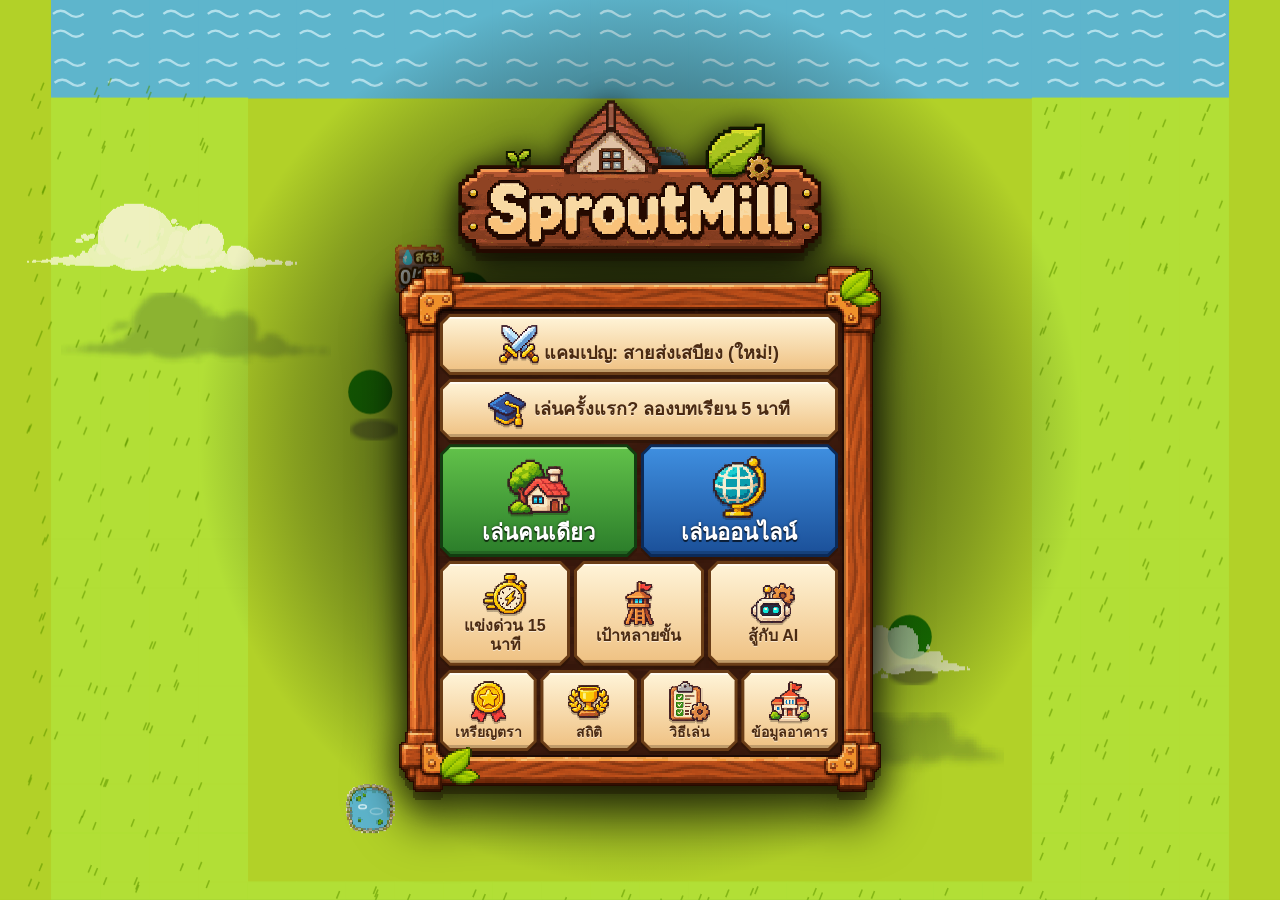
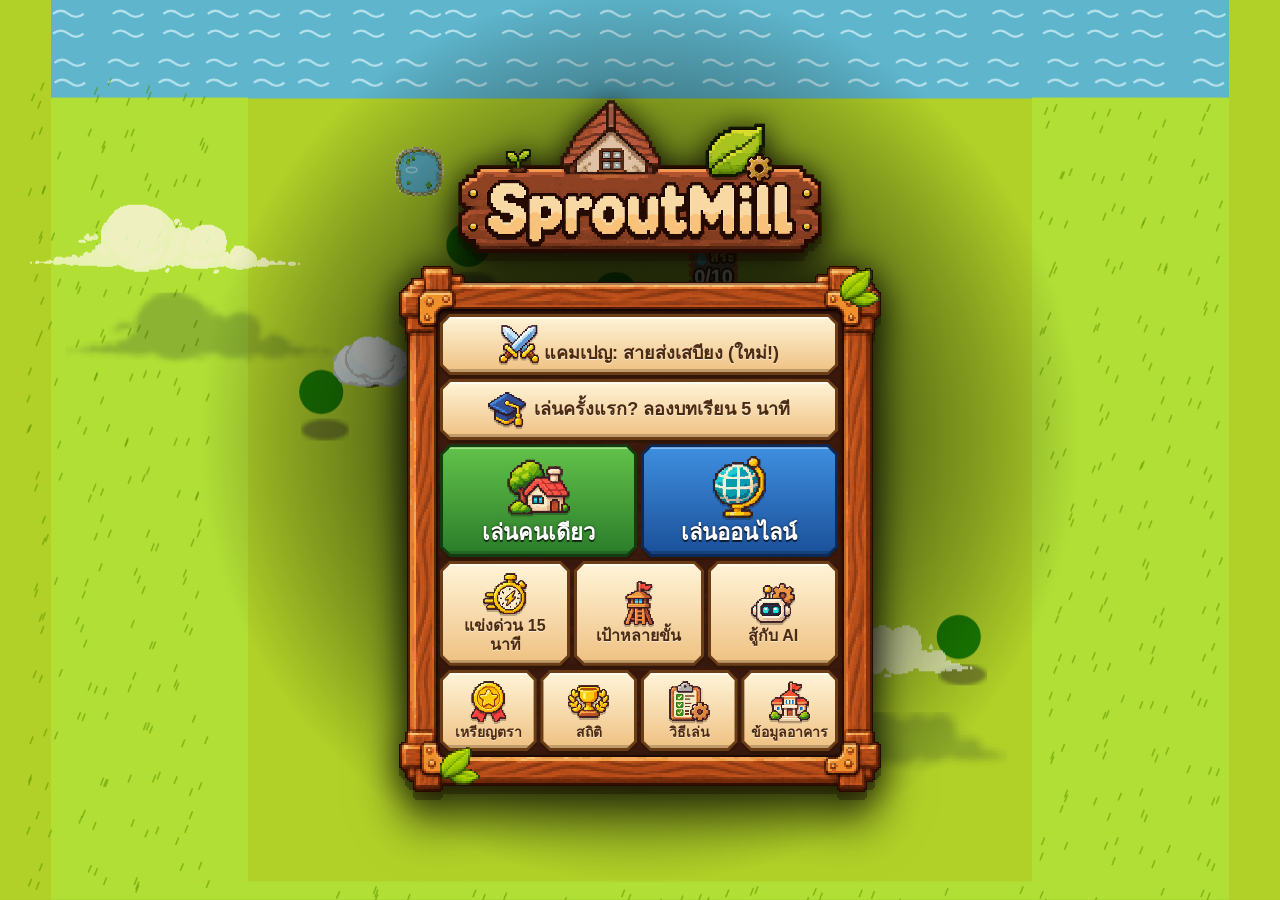
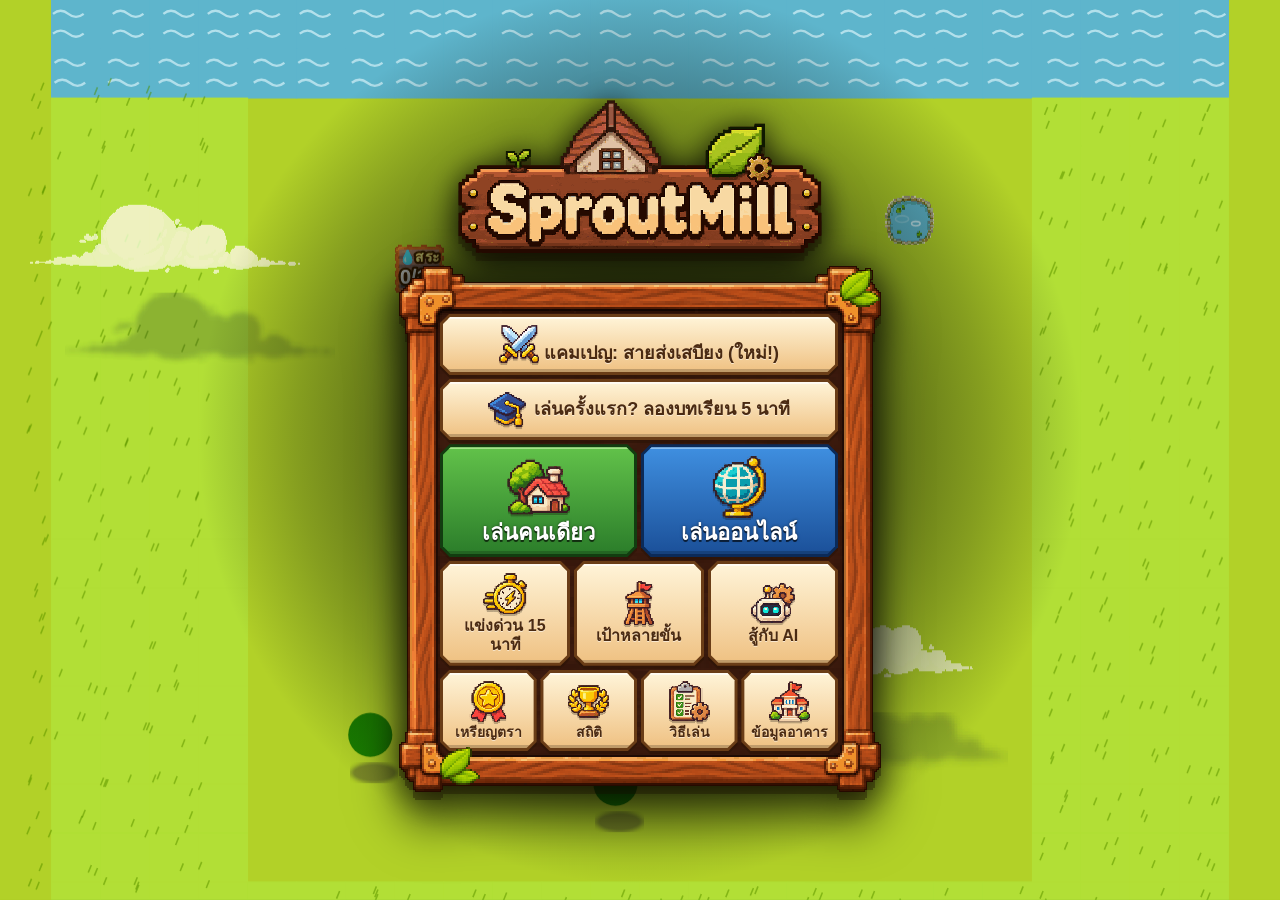
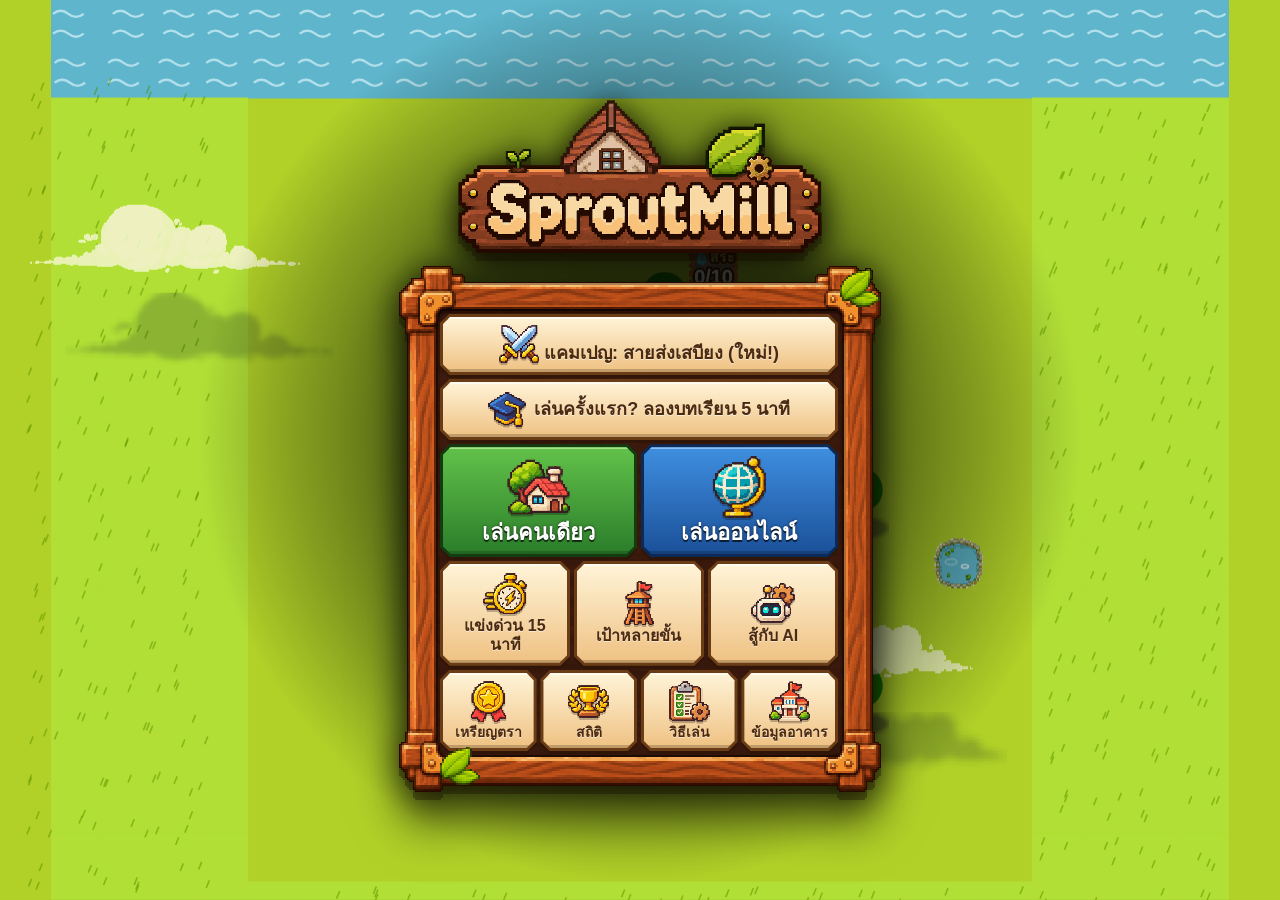
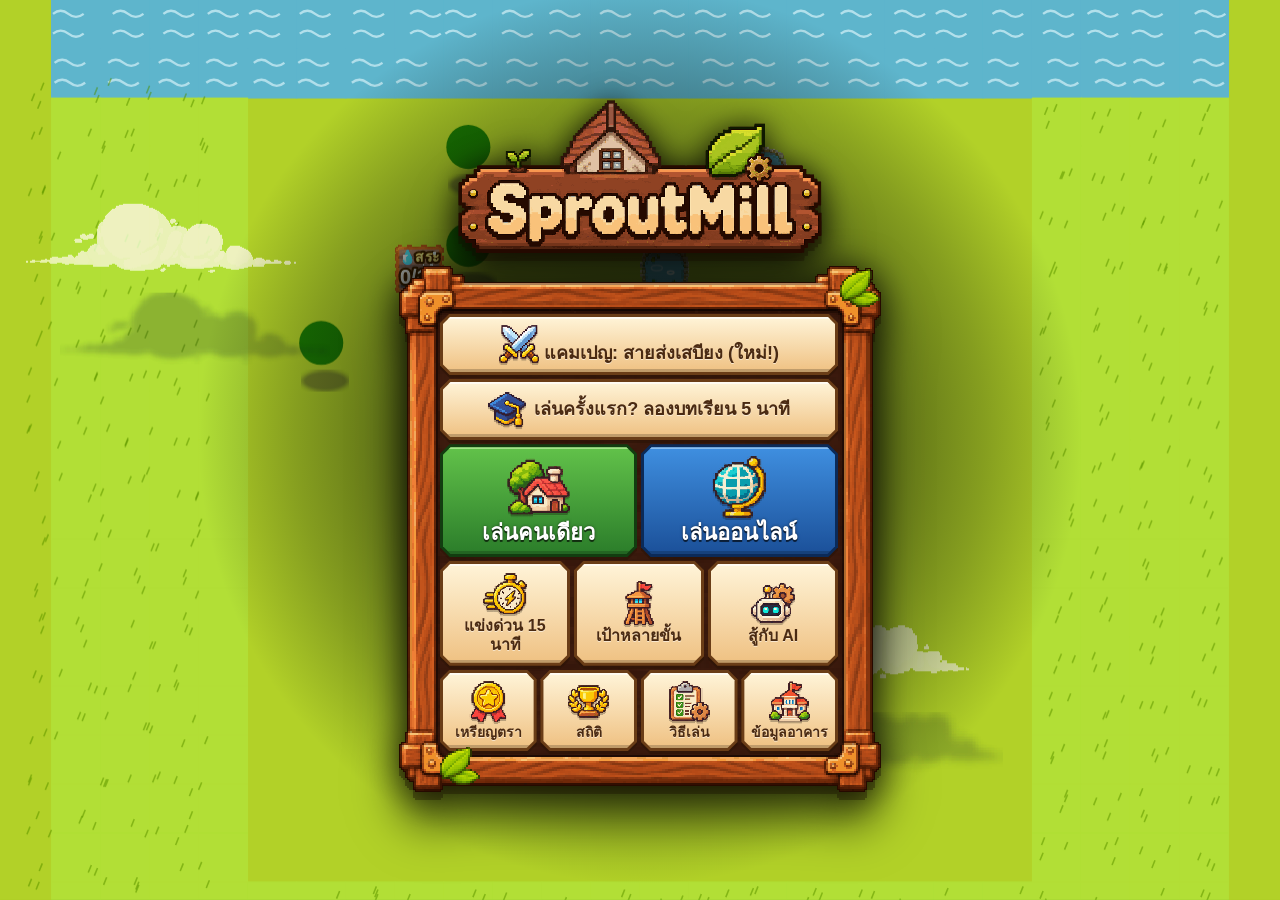
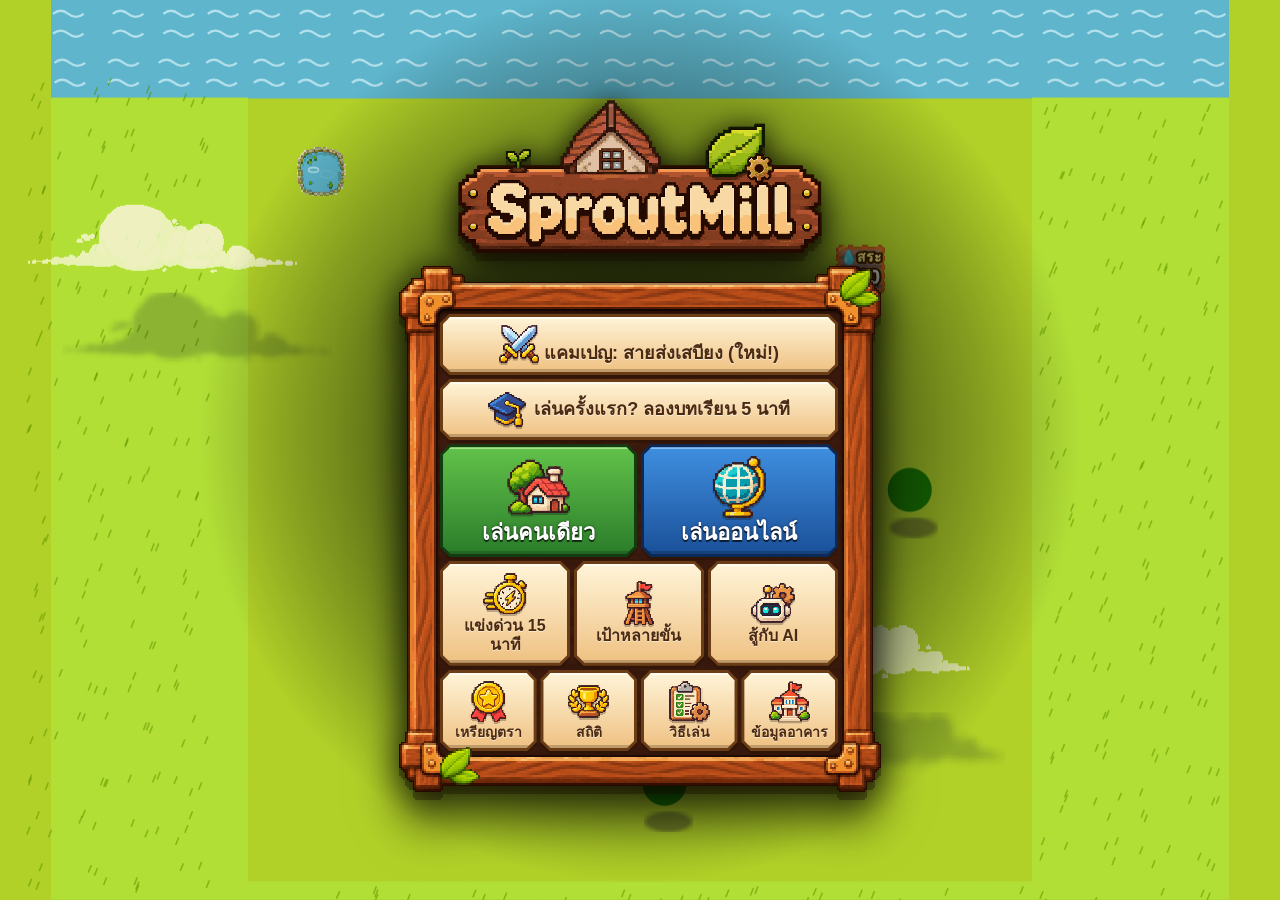
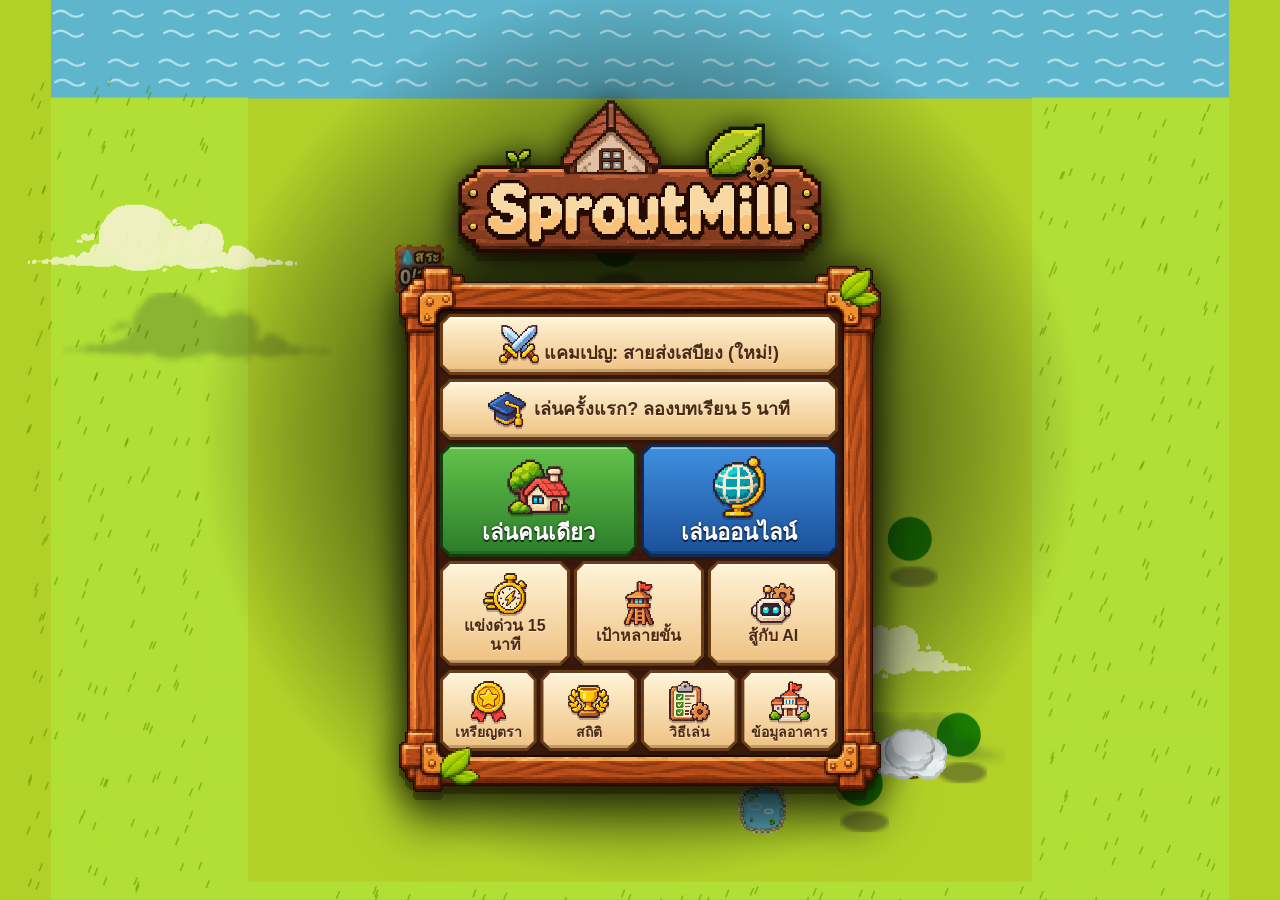
